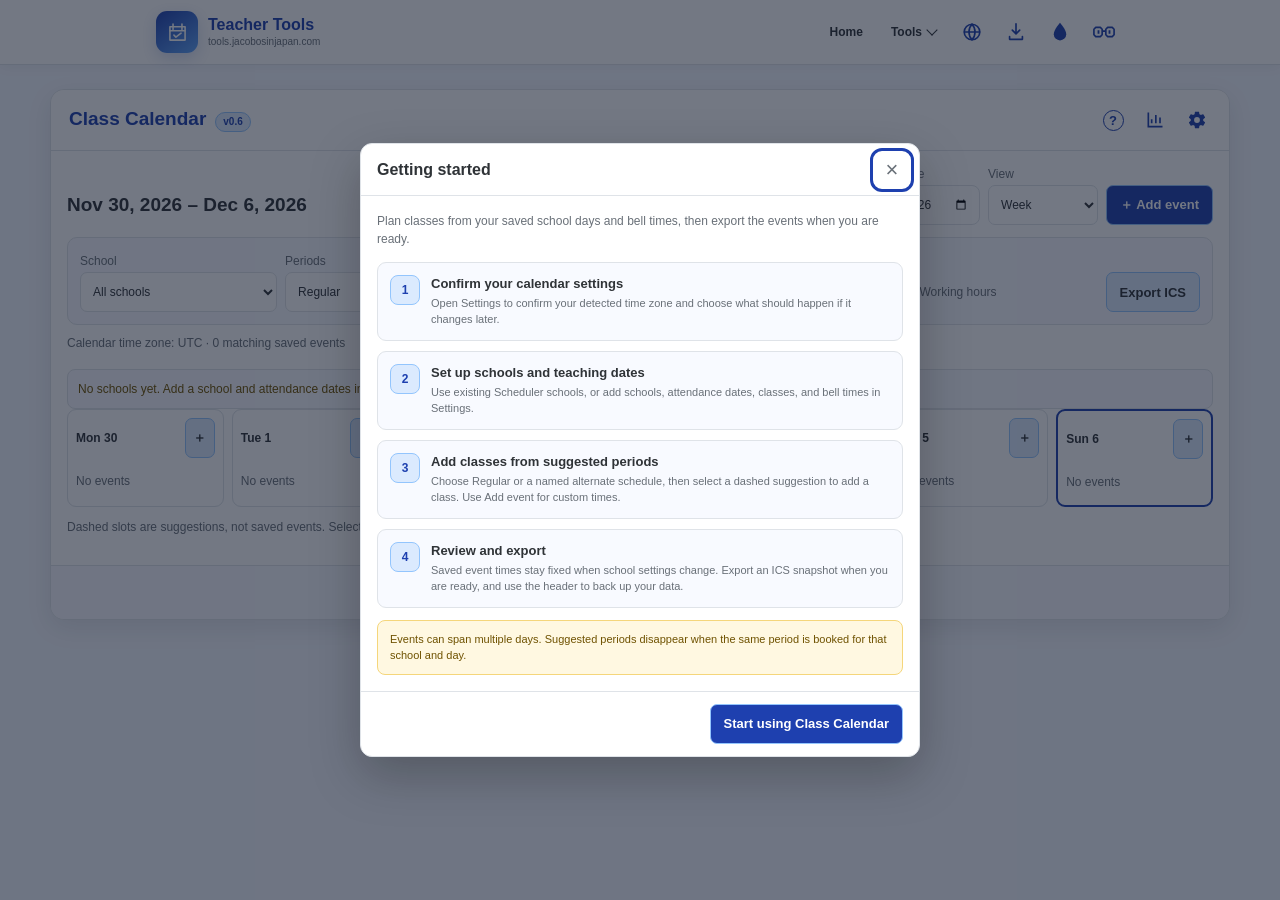
==== calendar/index.html @ 7b711b98 "Calendar Updates Added custom working hours, holidays, and stats on category hours and class counts." ====
<!DOCTYPE html>
<!--
Teacher Tools Class Calendar
Copyright © 2026. All rights reserved.

Class Calendar v0.6 — Teacher Tools.
-->
<html lang="en">
<head>
    <meta charset="UTF-8">
    <meta name="viewport" content="width=device-width, initial-scale=1.0">
    <meta name="color-scheme" content="light dark">
    <meta name="description" content="A local-first class calendar testing the canonical shared settings component.">
    <title>Class Calendar · Teacher Tools</title>

    <!-- Apply the shared appearance before rendering to prevent a theme flash. -->
    <!-- TEACHER-TOOLS:FAVICON:START -->
    <link rel="icon" type="image/svg+xml" href="data:image/svg+xml,%3Csvg%20xmlns%3D%22http%3A%2F%2Fwww.w3.org%2F2000%2Fsvg%22%20viewBox%3D%220%200%2032%2032%22%3E%3Crect%20width%3D%2232%22%20height%3D%2232%22%20rx%3D%227%22%20fill%3D%22%232563eb%22%2F%3E%3Cg%20fill%3D%22none%22%20stroke%3D%22%23fff%22%20stroke-width%3D%222%22%20stroke-linecap%3D%22round%22%20stroke-linejoin%3D%22round%22%3E%3Cstyle%3E.fill%7Bfill%3A%23bfdbfe%3Bstroke%3A%23fff%7D%3C%2Fstyle%3E%3Cpath%20d%3D%22M7%209h18v16H7zM11%205v7M21%205v7M7%2014h18M13%2014v11M19%2014v11M7%2019.5h18%22%2F%3E%3Cpath%20class%3D%22fill%22%20d%3D%22M13%2014h6v5.5h-6z%22%2F%3E%3C%2Fg%3E%3C%2Fsvg%3E">
<!-- TEACHER-TOOLS:FAVICON:END -->
    <!-- TEACHER-TOOLS:THEME-BOOTSTRAP:START -->
    <script>
        (() => {
            const key = "teacherTools.sitePreferences.v1";
            const languageKey = "teacherTools.siteLanguage.v1";
            const themes = ["ocean-blue", "color-pop", "pretty-in-pink", "true-dark", "custom"];

            try {
                const saved = JSON.parse(localStorage.getItem(key));
                const theme = saved && themes.includes(saved.theme) ? saved.theme : "ocean-blue";
                if (theme !== "ocean-blue") document.documentElement.setAttribute("data-theme", theme);
                if (theme === "custom") {
                    const valid = value => /^#[0-9a-f]{6}$/i.test(value || "");
                    const colors = {
                        primary: valid(saved.customColors?.primary) ? saved.customColors.primary.toLowerCase() : "#2563eb",
                        secondary: valid(saved.customColors?.secondary) ? saved.customColors.secondary.toLowerCase() : "#7c3aed",
                        background: valid(saved.customColors?.background) ? saved.customColors.background.toLowerCase() : "#f5f8ff"
                    };
                    const rgb = hex => [1, 3, 5].map(index => parseInt(hex.slice(index, index + 2), 16));
                    const hex = values => `#${values.map(value => Math.round(value).toString(16).padStart(2, "0")).join("")}`;
                    const mix = (a, b, amount) => hex(rgb(a).map((value, index) => value + (rgb(b)[index] - value) * amount));
                    const lum = value => { const channels = rgb(value).map(item => { const part = item / 255; return part <= .04045 ? part / 12.92 : ((part + .055) / 1.055) ** 2.4; }); return .2126 * channels[0] + .7152 * channels[1] + .0722 * channels[2]; };
                    const contrastText = value => 1.05 / (lum(value) + .05) >= (lum(value) + .05) / .05 ? "#ffffff" : "#111827";
                    const dark = lum(colors.background) < .3, surface = mix(colors.background, "#ffffff", dark ? .075 : .88), panel = mix(colors.background, surface, dark ? .42 : .68), text = dark ? "#f3f6fa" : "#24282d";
                    const tokens = { "--accent": colors.primary, "--accent-secondary": colors.secondary, "--accent-soft": mix(colors.primary, surface, dark ? .78 : .84), "--accent-border": mix(colors.primary, surface, dark ? .52 : .58), "--focus-ring": `${colors.primary}3d`, "--accent-contrast": contrastText(colors.primary), "--text": text, "--muted": mix(text, surface, dark ? .48 : .42), "--line": mix(text, surface, dark ? .79 : .86), "--bg": colors.background, "--surface": surface, "--panel": panel, "--danger": dark ? "#ff7676" : "#d93025", "--warning-bg": dark ? mix("#332b12", surface, .12) : "#fff8e1", "--warning-border": dark ? "#8a7125" : "#f5d67b", "--warning-text": dark ? "#ffe08a" : "#6f5200", "--tooltip-text": contrastText(colors.primary), "--custom-color-scheme": dark ? "dark" : "light" };
                    Object.entries(tokens).forEach(([name, value]) => document.documentElement.style.setProperty(name, value));
                }
            } catch (error) {
                // Ocean Blue remains the safe default when storage is unavailable.
            }

            try {
                const saved = JSON.parse(localStorage.getItem(languageKey));
                document.documentElement.lang = saved && ["en", "ja"].includes(saved.language)
                    ? saved.language
                    : "en";
            } catch (error) {
                document.documentElement.lang = "en";
            }
        })();
    </script>
<!-- TEACHER-TOOLS:THEME-BOOTSTRAP:END -->

    <style>
        /* TEACHER-TOOLS:SHARED-STYLES:START */
        /*
         * Teacher Tools canonical theme tokens.
         * This file is embedded into registered pages by the shared UI sync.
         * Published applets remain self-contained and never load this file at runtime.
         */

        :root {
            color-scheme: light;
            --accent: #1e40af;
            --accent-secondary: #60a5fa;
            --accent-soft: #dbeafe;
            --accent-border: #93c5fd;
            --focus-ring: rgba(30, 64, 175, 0.18);
            --text: #2f3337;
            --muted: #697078;
            --line: #dfe3e8;
            --bg: #f5f8ff;
            --surface: #ffffff;
            --panel: #f8faff;
            --danger: #d93025;
            --warning-bg: #fff8e1;
            --warning-border: #f5d67b;
            --warning-text: #6f5200;
            --tooltip-text: #ffffff;
        }

        html[data-theme="color-pop"] {
            --accent: #8b5cf6;
            --accent-secondary: #fbbf24;
            --accent-soft: #e9d5ff;
            --accent-border: #c4b5fd;
            --focus-ring: rgba(139, 92, 246, 0.18);
            --bg: #faf8ff;
            --panel: #fcfaff;
        }

        html[data-theme="pretty-in-pink"] {
            --accent: #db2777;
            --accent-secondary: #dd79a5;
            --accent-soft: #fce7f3;
            --accent-border: #f9a8d4;
            --focus-ring: rgba(219, 39, 119, 0.18);
            --bg: #fff8fb;
            --panel: #fffafd;
        }

        html[data-theme="true-dark"] {
            color-scheme: dark;
            --accent: #8ab4f8;
            --accent-secondary: #c4a7ff;
            --accent-soft: #18263c;
            --accent-border: #35557e;
            --focus-ring: rgba(138, 180, 248, 0.24);
            --text: #eef2f7;
            --muted: #a9b1bc;
            --line: #30363d;
            --bg: #000000;
            --surface: #0d0f12;
            --panel: #15191e;
            --danger: #ff7676;
            --warning-bg: #332b12;
            --warning-border: #8a7125;
            --warning-text: #ffe08a;
            --tooltip-text: #07101d;
        }

        html[data-theme="custom"] { color-scheme: var(--custom-color-scheme, light); }

        /* Global Teacher Tools page foundation */
        * { box-sizing: border-box; }

        html,
        body {
            min-height: 100%;
            margin: 0;
        }

        body {
            background: var(--bg);
            color: var(--text);
            font-family: -apple-system, BlinkMacSystemFont, "Segoe UI", Roboto, sans-serif;
            transition: background-color 180ms ease, color 180ms ease;
        }

        body.modal-open { overflow: hidden; }

        button,
        input,
        select,
        textarea { font: inherit; }

        button { -webkit-tap-highlight-color: transparent; }

        a:focus-visible,
        button:focus-visible,
        input:focus-visible,
        select:focus-visible,
        textarea:focus-visible,
        [tabindex]:focus-visible {
            outline: 2px solid var(--accent);
            outline-offset: 2px;
        }

        /* Shared Teacher Tools header */
        .site-header {
            position: sticky;
            top: 0;
            z-index: 100;
            background: var(--surface);
            border-bottom: 1px solid var(--line);
            box-shadow: 0 2px 12px rgba(0, 0, 0, 0.05);
        }
         .site-header-inner {
            position: relative;
            width: min(1000px, 100%);
            min-height: 64px;
            margin: 0 auto;
            padding: 9px 16px;
            display: flex;
            align-items: center;
            justify-content: space-between;
            gap: 18px;
        }
         .site-brand {
            min-width: 0;
            display: inline-flex;
            align-items: center;
            gap: 10px;
            color: inherit;
            text-decoration: none;
        }
         .site-brand-mark {
            width: 42px;
            height: 42px;
            flex: 0 0 42px;
            display: grid;
            place-items: center;
            color: #ffffff;
            background: linear-gradient(145deg, var(--accent), var(--accent-secondary));
            border-radius: 11px;
            box-shadow: 0 5px 14px var(--focus-ring);
        }
         html[data-theme="true-dark"] .site-brand-mark,
        html[data-theme="true-dark"] .button-primary { color: #07101d; }
         .site-brand-mark svg {
            width: 25px;
            height: 25px;
            fill: none;
            stroke: currentColor;
            stroke-width: 1.8;
            stroke-linecap: round;
            stroke-linejoin: round;
        }
         .site-brand-copy { min-width: 0; display: grid; gap: 1px; }
         .site-brand-title {
            overflow: hidden;
            color: var(--accent);
            font-size: 16px;
            font-weight: 750;
            line-height: 1.15;
            text-overflow: ellipsis;
            white-space: nowrap;
        }
         .site-brand-domain {
            overflow: hidden;
            color: var(--muted);
            font-size: 10px;
            line-height: 1.2;
            text-overflow: ellipsis;
            white-space: nowrap;
        }
         .site-nav,
        .site-header-actions { display: flex; align-items: center; gap: 4px; }
         .site-nav-link,
        .site-menu-toggle,
        .site-mobile-toggle {
            min-height: 40px;
            display: inline-flex;
            align-items: center;
            justify-content: center;
            gap: 6px;
            padding: 8px 11px;
            color: var(--text);
            background: transparent;
            border: 1px solid transparent;
            border-radius: 8px;
            font-size: 12px;
            font-weight: 650;
            line-height: 1;
            text-decoration: none;
            cursor: pointer;
        }
         .site-nav-link:hover,
        .site-menu-toggle:hover,
        .site-menu-toggle[aria-expanded="true"],
        .site-mobile-toggle:hover,
        .site-mobile-toggle[aria-expanded="true"] {
            color: var(--accent);
            background: var(--accent-soft);
            border-color: var(--accent-border);
        }
         .site-language-button,
         .site-data-button,
        .site-settings-button {
            width: 40px;
            height: 40px;
            flex: 0 0 40px;
            display: inline-flex;
            align-items: center;
            justify-content: center;
            padding: 0;
            color: var(--accent);
            background: transparent;
            border: 1px solid transparent;
            border-radius: 50%;
            cursor: pointer;
            transition: color 180ms ease;
        }
         .site-language-button:hover,
        .site-language-button[aria-expanded="true"],
        .site-data-button:hover,
        .site-data-button[aria-expanded="true"],
        .site-settings-button:hover,
        .site-settings-button[aria-expanded="true"] { color: var(--accent-secondary); }
         .site-language-button svg,
        .site-data-button svg {
            width: 22px;
            height: 22px;
            fill: none;
            stroke: currentColor;
            stroke-width: 1.8;
            stroke-linecap: round;
            stroke-linejoin: round;
        }
         .site-settings-button svg {
            width: 24px;
            height: 24px;
            fill: currentColor;
        }
         .settings-icon {
            width: 20px;
            height: 20px;
            fill: currentColor;
            transform-origin: center;
            transition: transform 260ms ease;
        }
         .icon-button:hover .settings-icon,
        .icon-button:focus-visible .settings-icon { transform: rotate(45deg); }
         .site-menu-chevron {
            width: 8px;
            height: 8px;
            border-right: 1.5px solid currentColor;
            border-bottom: 1.5px solid currentColor;
            transform: translateY(-2px) rotate(45deg);
            transition: transform 180ms ease;
        }
         .site-menu-toggle[aria-expanded="true"] .site-menu-chevron {
            transform: translateY(2px) rotate(225deg);
        }
         .site-mobile-toggle { width: 42px; height: 40px; padding: 0; display: none; line-height: 0; }
         .site-mobile-toggle svg {
            width: 22px;
            height: 22px;
            display: block;
            fill: none;
            stroke: currentColor;
            stroke-width: 2;
            stroke-linecap: round;
        }
         .site-tools-menu,
         .site-language-panel,
        .site-data-panel,
        .site-theme-panel {
            position: absolute;
            right: 16px;
            z-index: 120;
            top: calc(100% - 5px);
            background: var(--surface);
            border: 1px solid var(--line);
            border-radius: 11px;
            box-shadow: 0 16px 38px rgba(0, 0, 0, 0.18);
        }
         .site-tools-menu { width: min(300px, calc(100vw - 32px)); padding: 7px; }
        .site-data-panel { z-index: 121; width: min(380px, calc(100vw - 32px)); padding: 13px; }
        .site-language-panel { z-index: 121; width: min(340px, calc(100vw - 32px)); padding: 13px; }
        .site-theme-panel { z-index: 121; width: min(340px, calc(100vw - 32px)); padding: 13px; }
        .site-tools-menu[hidden], .site-language-panel[hidden], .site-data-panel[hidden], .site-theme-panel[hidden] { display: none; }
         .site-menu-label {
            padding: 6px 9px 5px;
            color: var(--muted);
            font-size: 9px;
            font-weight: 750;
            letter-spacing: 0.08em;
            text-transform: uppercase;
        }
         .site-menu-item {
            width: 100%;
            display: grid;
            grid-template-columns: 30px minmax(0, 1fr) auto;
            align-items: center;
            gap: 9px;
            padding: 8px 9px;
            color: var(--text);
            background: transparent;
            border: 0;
            border-radius: 8px;
            text-align: left;
            text-decoration: none;
        }
         a.site-menu-item:hover,
        .site-menu-item[aria-current="page"] { background: var(--accent-soft); }
        .site-menu-item[aria-disabled="true"] { opacity: 0.72; cursor: default; }
        .site-menu-home { display: none; }
         .site-menu-icon {
            width: 30px;
            height: 30px;
            display: grid;
            place-items: center;
            color: var(--accent);
            background: var(--accent-soft);
            border-radius: 7px;
            font-size: 14px;
        }
         .site-menu-icon svg {
            width: 20px;
            height: 20px;
            display: block;
            fill: none;
            stroke: currentColor;
            stroke-width: 1.7;
            stroke-linecap: round;
            stroke-linejoin: round;
        }
         .site-menu-icon .icon-fill {
            fill: currentColor;
            stroke: none;
        }
         .site-menu-name { display: block; font-size: 12px; font-weight: 700; }
         .site-menu-description {
            display: block;
            margin-top: 1px;
            color: var(--muted);
            font-size: 9.5px;
            font-weight: 500;
            line-height: 1.3;
        }
         .site-menu-status { color: var(--muted); font-size: 8.5px; font-weight: 700; }
         .site-language-header,
        .site-data-header,
        .site-theme-header {
            display: flex;
            align-items: center;
            justify-content: space-between;
            gap: 12px;
            margin-bottom: 3px;
        }
         .site-language-title,
        .site-data-title,
        .site-theme-title { margin: 0; font-size: 14px; }
         .site-language-close,
        .site-data-close,
        .site-theme-close,
        .close-button {
            width: 34px;
            height: 34px;
            display: inline-flex;
            align-items: center;
            justify-content: center;
            padding: 0;
            color: var(--muted);
            background: transparent;
            border: 0;
            border-radius: 7px;
            font-size: 22px;
            line-height: 1;
            cursor: pointer;
        }
         .site-language-close:hover,
        .site-data-close:hover,
        .site-theme-close:hover,
        .close-button:hover { color: var(--text); background: var(--panel); }
         .site-language-help,
        .site-data-help,
        .site-theme-help {
            margin: 0 0 11px;
            color: var(--muted);
            font-size: 10.5px;
            line-height: 1.45;
        }
        .site-language-label {
            display: block;
            margin: 0 0 5px;
            color: var(--text);
            font-size: 10.5px;
            font-weight: 700;
        }
        .site-language-select {
            width: 100%;
            min-height: 40px;
            padding: 8px 34px 8px 10px;
            color: var(--text);
            background: var(--surface);
            border: 1px solid var(--line);
            border-radius: 8px;
            font-size: 12px;
        }
        .site-language-select:hover { border-color: var(--accent-border); }
        .site-language-note {
            margin: 9px 0 0;
            color: var(--muted);
            font-size: 9.5px;
            line-height: 1.45;
        }
         .site-data-summary {
            display: grid;
            gap: 5px;
            margin: 0 0 11px;
            padding: 0;
            list-style: none;
        }
        .site-data-summary-item {
            display: flex;
            align-items: center;
            justify-content: space-between;
            gap: 10px;
            min-height: 30px;
            padding: 6px 8px;
            background: var(--panel);
            border: 1px solid var(--line);
            border-radius: 7px;
            font-size: 10.5px;
        }
        .site-data-summary-selection {
            min-width: 0;
            display: inline-flex;
            align-items: center;
            gap: 8px;
            cursor: pointer;
        }
        .site-data-checkbox {
            width: 16px;
            height: 16px;
            flex: 0 0 auto;
            margin: 0;
            accent-color: var(--accent);
            cursor: pointer;
        }
        .site-data-checkbox:disabled { cursor: default; opacity: 0.55; }
         .site-data-summary-state {
            flex: 0 0 auto;
            color: var(--muted);
            font-size: 8.5px;
            font-weight: 750;
            letter-spacing: 0.03em;
            text-transform: uppercase;
        }
         .site-data-summary-state.saved { color: var(--accent); }
         .site-data-summary-state.invalid { color: var(--danger); }
         .site-data-actions {
            display: grid;
            grid-template-columns: repeat(2, minmax(0, 1fr));
            gap: 8px;
        }
         .site-data-action {
            min-height: 38px;
            padding: 8px 10px;
            color: var(--text);
            background: var(--surface);
            border: 1px solid var(--line);
            border-radius: 8px;
            font-size: 10.5px;
            font-weight: 700;
            cursor: pointer;
        }
        .site-data-action:hover { color: var(--accent); border-color: var(--accent-border); }
        .site-data-action:disabled,
        .site-data-action:disabled:hover {
            color: var(--muted);
            background: var(--panel);
            border-color: var(--line);
            filter: none;
            cursor: not-allowed;
        }
         .site-data-action-primary {
            color: #ffffff;
            background: var(--accent);
            border-color: var(--accent);
        }
         .site-data-action-primary:hover { color: #ffffff; filter: brightness(0.96); }
         html[data-theme="true-dark"] .site-data-action-primary,
        html[data-theme="true-dark"] .site-data-action-primary:hover { color: #07101d; }
         .site-data-file {
            position: absolute;
            width: 1px;
            height: 1px;
            overflow: hidden;
            clip: rect(0 0 0 0);
            white-space: nowrap;
        }
         .site-data-note {
            margin: 10px 0 0;
            color: var(--muted);
            font-size: 9.5px;
            line-height: 1.45;
        }
         .site-data-status {
            min-height: 15px;
            margin: 7px 0 0;
            color: var(--muted);
            font-size: 9.5px;
            font-weight: 650;
            line-height: 1.4;
        }
         .site-data-status.error { color: var(--danger); }
         .site-theme-options {
            display: grid;
            grid-template-columns: repeat(2, minmax(0, 1fr));
            gap: 8px;
        }
         .site-theme-option {
            --theme-primary: #1e40af;
            --theme-secondary: #60a5fa;
            --theme-light: #dbeafe;
            position: relative;
            display: grid;
            gap: 6px;
            padding: 7px;
            border: 1px solid var(--line);
            border-radius: 8px;
            cursor: pointer;
        }
         .site-theme-option:hover,
        .site-theme-option.selected { border-color: var(--theme-primary); }
         .site-theme-option.selected {
            box-shadow: 0 0 0 2px color-mix(in srgb, var(--theme-primary) 18%, transparent);
        }
         .site-theme-option input { position: absolute; opacity: 0; pointer-events: none; }
        .site-theme-option:focus-within { outline: 2px solid var(--theme-primary); outline-offset: 2px; }
         .site-theme-preview {
            height: 25px;
            display: flex;
            overflow: hidden;
            border: 1px solid color-mix(in srgb, var(--theme-primary) 25%, transparent);
            border-radius: 5px;
        }
         .site-theme-preview span:nth-child(1) { flex: 1.35; background: var(--theme-primary); }
        .site-theme-preview span:nth-child(2) { flex: 0.8; background: var(--theme-secondary); }
        .site-theme-preview span:nth-child(3) { flex: 1; background: var(--theme-light); }
         .site-theme-name {
            overflow: hidden;
            color: var(--text);
            font-size: 9.5px;
            font-weight: 700;
            text-align: center;
            text-overflow: ellipsis;
            white-space: nowrap;
        }
         .site-theme-option[data-theme-option="color-pop"] {
            --theme-primary: #8b5cf6; --theme-secondary: #fbbf24; --theme-light: #e9d5ff;
        }
         .site-theme-option[data-theme-option="pretty-in-pink"] {
            --theme-primary: #db2777; --theme-secondary: #dd79a5; --theme-light: #fce7f3;
        }
        .site-theme-option[data-theme-option="true-dark"] {
            --theme-primary: #8ab4f8; --theme-secondary: #c4a7ff; --theme-light: #0d0f12;
        }
        .site-theme-option[data-theme-option="custom"] {
            --theme-primary: var(--custom-preview-primary, #2563eb);
            --theme-secondary: var(--custom-preview-secondary, #7c3aed);
            --theme-light: var(--custom-preview-background, #f5f8ff);
        }
        .site-custom-theme-controls {
            margin-top: 10px;
            padding-top: 10px;
            border-top: 1px solid var(--line);
        }
        .site-custom-theme-controls[hidden] { display: none; }
        .site-custom-theme-pickers { display: grid; grid-template-columns: repeat(3, minmax(0, 1fr)); gap: 7px; }
        .site-custom-theme-pickers label { display: grid; gap: 4px; color: var(--muted); font-size: 9.5px; font-weight: 700; text-align: center; }
        .site-custom-theme-pickers input[type="color"] { width: 100%; height: 34px; padding: 3px; background: var(--surface); border: 1px solid var(--line); border-radius: 7px; cursor: pointer; }
        .site-custom-theme-reset { width: 100%; min-height: 32px; margin-top: 8px; color: var(--accent); background: var(--surface); border: 1px solid var(--accent-border); border-radius: 7px; font: inherit; font-size: 9.5px; font-weight: 700; cursor: pointer; }
        .site-custom-theme-reset:hover { background: var(--accent-soft); }
        .site-custom-theme-note { margin: 7px 0 0; color: var(--muted); font-size: 9px; line-height: 1.4; }
        html[data-theme="custom"] .button-primary,
        html[data-theme="custom"] .primary { color: var(--accent-contrast) !important; }
        html[data-theme="custom"] .site-brand-mark { color: var(--accent-contrast); }

        /* Shared contextual help */
        .field-label-row,
        .section-heading-row,
        .mode-heading-row {
            display: flex;
            align-items: center;
            justify-content: space-between;
            gap: 8px;
        }

        .field-label-row {
            justify-content: flex-start;
            min-height: 15px;
        }

        .field-label-row > label,
        .field-label-row > .field-label { margin-block: 0; }

        .tooltip-trigger {
            width: 13px;
            height: 13px;
            flex: 0 0 13px;
            align-self: center;
            display: inline-grid;
            place-items: center;
            padding: 0;
            color: var(--accent);
            background: color-mix(in srgb, var(--accent-soft) 35%, var(--surface));
            border: 1px solid var(--accent-border);
            border-radius: 50%;
            font-family: Georgia, "Times New Roman", serif;
            font-size: 8.5px;
            font-weight: 750;
            line-height: 11px;
            cursor: help;
        }

        .tooltip-trigger:hover,
        .tooltip-trigger:focus-visible,
        .tooltip-trigger[aria-expanded="true"] {
            color: var(--accent-secondary);
            background: var(--accent-soft);
            border-color: var(--accent-secondary);
        }

        .teacher-tools-tooltip {
            --tooltip-arrow-left: 50%;
            --tooltip-background: var(--accent);
            --tooltip-border-color: var(--accent-border);
            --tooltip-foreground: var(--tooltip-text);
            position: fixed;
            z-index: 400;
            width: max-content;
            min-width: min(170px, calc(100vw - 24px));
            max-width: min(300px, calc(100vw - 24px));
            pointer-events: none;
        }

        .teacher-tools-tooltip[hidden] { display: none; }

        .teacher-tools-tooltip-content {
            max-height: calc(100dvh - 24px);
            overflow-y: auto;
            padding: 8px 10px;
            color: var(--tooltip-foreground);
            background: var(--tooltip-background);
            border: 1px solid var(--tooltip-border-color);
            border-radius: 8px;
            box-shadow: 0 8px 24px rgba(0, 0, 0, 0.22);
            font-size: 11px;
            font-weight: 500;
            line-height: 1.45;
            overflow-wrap: anywhere;
            white-space: normal;
        }

        .teacher-tools-tooltip::before {
            content: "";
            position: absolute;
            left: var(--tooltip-arrow-left);
            width: 9px;
            height: 9px;
            background: var(--tooltip-background);
            border: 1px solid var(--tooltip-border-color);
            transform: translateX(-50%) rotate(45deg);
        }

        .teacher-tools-tooltip[data-placement="below"]::before {
            top: -5px;
            border-right: 0;
            border-bottom: 0;
        }

        .teacher-tools-tooltip[data-placement="above"]::before {
            bottom: -5px;
            border-left: 0;
            border-top: 0;
        }

        .teacher-tools-tooltip.warning {
            --tooltip-background: var(--warning-text);
            --tooltip-border-color: var(--warning-border);
            --tooltip-foreground: var(--warning-bg);
        }

        /* Shared input and optional-mode patterns */
        .section-card,
        .mode-panel {
            padding: 15px;
            background: var(--panel);
            border: 1px solid var(--line);
            border-radius: 10px;
        }

        .section-card + .section-card,
        .section-card + .mode-panel,
        .mode-panel + .section-card { margin-top: 14px; }

        .section-heading {
            margin: 0;
            font-size: 14px;
            line-height: 1.3;
        }

        .section-copy {
            margin: 4px 0 12px;
            color: var(--muted);
            font-size: 11px;
            line-height: 1.45;
        }

        .control-grid {
            display: grid;
            grid-template-columns: repeat(2, minmax(0, 1fr));
            gap: 12px;
        }

        .field-full { grid-column: 1 / -1; }

        .checkbox-control,
        .mode-switch {
            display: inline-flex;
            align-items: center;
            gap: 8px;
            margin: 0;
            color: var(--text);
            font-size: 11.5px;
            font-weight: 650;
            cursor: pointer;
            user-select: none;
        }

        .mode-switch-group {
            flex: 0 0 auto;
            display: inline-flex;
            align-items: center;
            gap: 7px;
        }

        .checkbox-control input { accent-color: var(--accent); }

        .mode-panel {
            transition: background-color 180ms ease, border-color 180ms ease, box-shadow 180ms ease;
        }

        .mode-panel.active {
            color: var(--warning-text);
            background: var(--warning-bg);
            border-color: var(--warning-border);
            box-shadow: 0 0 0 1px color-mix(in srgb, var(--warning-border) 24%, transparent);
        }

        .mode-panel.active .section-copy,
        .mode-panel.active .helper-text { color: var(--warning-text); }

        .mode-panel.active .mode-switch,
        .mode-panel.active .field-label { color: var(--warning-text); }

        .mode-panel.active .tooltip-trigger {
            color: var(--warning-text);
            background: color-mix(in srgb, var(--warning-bg) 70%, var(--surface));
            border-color: var(--warning-border);
        }

        .mode-switch input {
            position: absolute;
            opacity: 0;
            pointer-events: none;
        }

        .mode-switch-track {
            position: relative;
            width: 42px;
            height: 23px;
            flex: 0 0 42px;
            background: color-mix(in srgb, var(--muted) 38%, var(--surface));
            border-radius: 999px;
            transition: background-color 180ms ease;
        }

        .mode-switch-track::after {
            content: "";
            position: absolute;
            top: 2px;
            left: 2px;
            width: 19px;
            height: 19px;
            background: var(--surface);
            border-radius: 50%;
            box-shadow: 0 1px 4px rgba(0, 0, 0, 0.25);
            transition: transform 180ms ease;
        }

        .mode-switch input:checked + .mode-switch-track { background: #e6a536; }
        .mode-switch input:checked + .mode-switch-track::after { transform: translateX(19px); }
        .mode-switch input:focus-visible + .mode-switch-track { outline: 2px solid var(--accent); outline-offset: 2px; }
        html[data-theme="true-dark"] .mode-switch-track::after { background: #f3f5f7; }

        .mode-details {
            margin-top: 13px;
            padding-top: 13px;
            border-top: 1px solid var(--warning-border);
        }

        .mode-details[hidden] { display: none; }

        .disclosure-button {
            min-height: 36px;
            display: inline-flex;
            align-items: center;
            gap: 6px;
            padding: 5px 0;
            color: var(--accent);
            background: transparent;
            border: 0;
            font-size: 11.5px;
            font-weight: 700;
            cursor: pointer;
        }

        .disclosure-indicator { transition: transform 180ms ease; }
        .disclosure-button[aria-expanded="true"] .disclosure-indicator { transform: rotate(45deg); }
        .disclosure-panel { margin-top: 9px; }
        .disclosure-panel[hidden] { display: none; }

        /* Canonical applet identity and Getting Started treatment. */
        body .app-shell .app-header .version-badge {
            flex: 0 0 auto;
            padding: 3px 7px;
            color: var(--accent);
            background: var(--accent-soft);
            border: 1px solid var(--accent-border);
            border-radius: 999px;
            font-size: 10px;
            font-weight: 750;
            line-height: 1.2;
            white-space: nowrap;
        }

        body .app-shell .app-header .help-button-mark {
            width: 21px;
            height: 21px;
            display: inline-grid;
            place-items: center;
            border: 1.8px solid currentColor;
            border-radius: 50%;
            font-size: 13px;
            font-weight: 800;
            line-height: 1;
        }

        body .app-shell .app-header .icon-button {
            width: 40px;
            height: 40px;
            flex: 0 0 40px;
            display: inline-flex;
            align-items: center;
            justify-content: center;
            padding: 0;
            color: var(--accent);
            background: transparent;
            border: 0;
            border-radius: 50%;
            cursor: pointer;
            transition: color 180ms ease;
        }

        body .app-shell .app-header .icon-button:hover,
        body .app-shell .app-header .icon-button:focus-visible {
            color: var(--accent-secondary);
            background: transparent;
            border-color: transparent;
        }

        #helpModal .tutorial-intro,
        #helpModal .help-intro,
        #helpModal .modal-intro,
        #tutorialModal .tutorial-intro {
            margin: 0 0 14px;
            color: var(--muted);
            font-size: 12px;
            line-height: 1.5;
        }

        #helpModal .tutorial-steps,
        #helpModal .help-steps,
        #helpModal .help-list,
        #tutorialModal .tutorial-steps {
            display: grid;
            gap: 10px;
            margin: 0;
            padding: 0;
            list-style: none;
        }

        #helpModal .tutorial-step,
        #helpModal .help-step,
        #helpModal .help-list > li,
        #tutorialModal .tutorial-step {
            display: grid;
            grid-template-columns: 30px minmax(0, 1fr);
            gap: 11px;
            align-items: start;
            padding: 12px;
            color: var(--text);
            background: var(--panel);
            border: 1px solid var(--line);
            border-radius: 9px;
        }

        #helpModal .tutorial-number,
        #helpModal .help-number,
        #tutorialModal .tutorial-number,
        #tutorialModal .tutorial-step-number {
            width: 30px;
            height: 30px;
            display: inline-grid;
            place-items: center;
            color: var(--accent);
            background: var(--accent-soft);
            border: 1px solid var(--accent-border);
            border-radius: 8px;
            font-size: 12px;
            font-weight: 800;
            line-height: 1;
        }

        #helpModal .tutorial-step h3,
        #helpModal .help-step h3,
        #helpModal .help-list h3,
        #tutorialModal .tutorial-step h3 {
            margin: 1px 0 3px;
            color: var(--text);
            font-size: 13px;
            font-weight: 750;
            line-height: 1.3;
        }

        #helpModal .tutorial-step p,
        #helpModal .help-step p,
        #helpModal .help-list p,
        #tutorialModal .tutorial-step p {
            margin: 0;
            color: var(--muted);
            font-size: 11px;
            line-height: 1.45;
        }

        #helpModal .notice,
        #helpModal .privacy-note,
        #tutorialModal .notice,
        #tutorialModal .privacy-note {
            margin: 12px 0 0;
            padding: 10px 12px;
            color: var(--warning-text);
            background: var(--warning-bg);
            border: 1px solid var(--warning-border);
            border-radius: 8px;
            font-size: 11px;
            line-height: 1.5;
        }

        #helpModal .tutorial-step .help-link,
        #tutorialModal .tutorial-step .tutorial-step-action {
            grid-column: 2;
            justify-self: start;
        }

        @media (max-width: 620px) {
            .site-header-inner { min-height: 58px; padding: 8px 10px; }
            .site-brand-mark { width: 38px; height: 38px; flex-basis: 38px; border-radius: 9px; }
            .site-brand-title { font-size: 14px; }
            .site-nav { display: none; }
            .site-mobile-toggle { display: inline-flex; }
            .site-tools-menu,
            .site-language-panel,
            .site-data-panel,
            .site-theme-panel { top: calc(100% - 4px); right: 10px; width: calc(100vw - 20px); }
            .site-menu-home { display: grid; }
            .control-grid { grid-template-columns: 1fr; }
            .field-full { grid-column: auto; }
            .section-card,
            .mode-panel { padding: 13px; }
        }

        @media (max-width: 380px) {
            .site-brand-domain { display: none; }
        }
/* TEACHER-TOOLS:SHARED-STYLES:END */

        /* Applet-specific styles begin here. */
        /* Applet shell */
        .page-main { width: 100%; padding: 24px 16px 34px; }

        .app-shell {
            width: min(760px, 100%);
            margin: 0 auto;
            overflow: hidden;
            background: var(--surface);
            border: 1px solid var(--line);
            border-radius: 14px;
            box-shadow: 0 8px 26px rgba(0, 0, 0, 0.09);
        }

        .app-header {
            min-height: 56px;
            display: flex;
            align-items: center;
            justify-content: space-between;
            gap: 12px;
            padding: 10px 12px 10px 18px;
            background: var(--surface);
            border-bottom: 1px solid var(--line);
        }

        .title-wrap {
            min-width: 0;
            display: flex;
            align-items: baseline;
            flex-wrap: wrap;
            gap: 9px;
        }

        .app-title { margin: 0; color: var(--accent); font-size: 19px; line-height: 1.2; font-weight: 750; }

        .version-badge {
            padding: 2px 7px;
            color: var(--muted);
            border: 1px solid var(--line);
            border-radius: 999px;
            font-size: 10px;
            white-space: nowrap;
        }

        .app-header-actions { display: flex; align-items: center; gap: 2px; }

        .icon-button {
            width: 40px;
            height: 40px;
            flex: 0 0 40px;
            display: inline-flex;
            align-items: center;
            justify-content: center;
            padding: 0;
            color: var(--accent);
            background: transparent;
            border: 0;
            border-radius: 50%;
            cursor: pointer;
            transition: color 180ms ease, background-color 180ms ease;
        }

        .icon-button:hover { color: var(--accent-secondary); background: var(--panel); }

        .help-button-mark {
            width: 21px;
            height: 21px;
            display: grid;
            place-items: center;
            border: 1.8px solid currentColor;
            border-radius: 50%;
            font-size: 13px;
            font-weight: 800;
            line-height: 1;
        }

        .app-main { padding: 18px; }
        .intro { margin-bottom: 17px; }
        .intro h2 { margin: 0 0 6px; font-size: 17px; line-height: 1.3; }

        .intro p,
        .helper-text { margin: 0; color: var(--muted); font-size: 12px; line-height: 1.5; }

        .workflow-panel {
            padding: 16px;
            background: var(--panel);
            border: 1px solid var(--line);
            border-radius: 10px;
        }

        .form-grid {
            display: grid;
            grid-template-columns: minmax(0, 1.35fr) minmax(180px, 0.65fr);
            gap: 12px;
        }

        .field { min-width: 0; display: grid; gap: 5px; }
        .field-label { color: var(--muted); font-size: 12px; font-weight: 700; }

        input[type="date"],
        input[type="file"],
        input[type="number"],
        input[type="text"],
        input[type="time"],
        select,
        textarea {
            width: 100%;
            min-height: 40px;
            padding: 8px 10px;
            color: var(--text);
            background: var(--surface);
            border: 1px solid var(--line);
            border-radius: 8px;
        }

        textarea { min-height: 84px; resize: vertical; }
        input[type="file"] { padding: 7px 9px; font-size: 11px; }

        input[type="date"]:hover,
        input[type="file"]:hover,
        input[type="number"]:hover,
        input[type="text"]:hover,
        input[type="time"]:hover,
        select:hover,
        textarea:hover { border-color: var(--accent-border); }

        .button-row { display: flex; flex-wrap: wrap; gap: 8px; margin-top: 14px; }

        .button {
            min-height: 40px;
            display: inline-flex;
            align-items: center;
            justify-content: center;
            gap: 7px;
            padding: 9px 14px;
            border: 1px solid var(--accent);
            border-radius: 8px;
            font-size: 13px;
            font-weight: 700;
            cursor: pointer;
        }

        .button-primary { color: #ffffff; background: var(--accent); }
        .button-secondary { color: var(--accent); background: var(--accent-soft); border-color: var(--accent-border); }
        .button:hover { filter: brightness(0.97); }

        .result-panel {
            margin-top: 14px;
            padding: 12px;
            color: var(--text);
            background: var(--surface);
            border: 1px solid var(--accent-border);
            border-left: 4px solid var(--accent);
            border-radius: 8px;
            font-size: 12px;
            line-height: 1.5;
        }

        .result-panel[hidden] { display: none; }

        .notice {
            margin-top: 16px;
            padding: 10px 12px;
            color: var(--warning-text);
            background: var(--warning-bg);
            border: 1px solid var(--warning-border);
            border-radius: 8px;
            font-size: 11.5px;
            line-height: 1.5;
        }

        .app-footer {
            padding: 11px 16px 13px;
            text-align: center;
            background: var(--panel);
            border-top: 1px solid var(--line);
        }

        .footer-version { margin-bottom: 4px; color: var(--muted); font-size: 10.5px; font-weight: 700; }
        .footer-copyright { color: var(--muted); font-size: 9.5px; line-height: 1.4; }
        body.compact-view .app-main { padding-top: 12px; padding-bottom: 12px; }
        body.compact-view .intro { margin-bottom: 12px; }

        /* Dialogs and settings */
        .modal-backdrop {
            position: fixed;
            inset: 0;
            z-index: 200;
            display: none;
            align-items: center;
            justify-content: center;
            padding: 16px;
            background: rgba(15, 23, 42, 0.58);
        }

        .modal-backdrop.open { display: flex; }

        .modal-card {
            width: min(560px, 100%);
            max-height: min(680px, calc(100dvh - 32px));
            overflow: hidden;
            display: flex;
            flex-direction: column;
            background: var(--surface);
            border: 1px solid var(--line);
            border-radius: 12px;
            box-shadow: 0 18px 50px rgba(0, 0, 0, 0.25);
        }

        .modal-header {
            min-height: 52px;
            display: flex;
            align-items: center;
            justify-content: space-between;
            gap: 12px;
            padding: 8px 10px 8px 16px;
            border-bottom: 1px solid var(--line);
        }

        .modal-title { margin: 0; font-size: 16px; font-weight: 750; }
        .modal-content { overflow-y: auto; padding: 16px; }

        .settings-section + .settings-section {
            margin-top: 18px;
            padding-top: 16px;
            border-top: 1px solid var(--line);
        }

        .settings-heading { margin: 0 0 4px; font-size: 14px; }
        .settings-help { margin: 0 0 10px; color: var(--muted); font-size: 11px; line-height: 1.45; }

        .setting-row {
            min-height: 44px;
            display: flex;
            align-items: center;
            justify-content: space-between;
            gap: 14px;
            padding: 10px 0;
        }

        .setting-label { display: block; font-size: 12px; font-weight: 700; }
        .setting-description { display: block; margin-top: 2px; color: var(--muted); font-size: 10.5px; line-height: 1.4; }
        .switch { position: relative; width: 42px; height: 24px; flex: 0 0 42px; }
        .switch input { position: absolute; opacity: 0; }

        .switch-track {
            position: absolute;
            inset: 0;
            background: var(--line);
            border: 1px solid var(--line);
            border-radius: 999px;
            cursor: pointer;
            transition: background-color 180ms ease, border-color 180ms ease;
        }

        .switch-track::after {
            content: "";
            position: absolute;
            top: 3px;
            left: 3px;
            width: 16px;
            height: 16px;
            background: var(--surface);
            border-radius: 50%;
            box-shadow: 0 1px 4px rgba(0, 0, 0, 0.22);
            transition: transform 180ms ease;
        }

        .switch input:checked + .switch-track { background: var(--accent); border-color: var(--accent); }
        .switch input:checked + .switch-track::after { transform: translateX(18px); }
        .switch input:focus-visible + .switch-track { outline: 2px solid var(--accent); outline-offset: 2px; }

        .tutorial-intro { margin: 0 0 14px; color: var(--muted); font-size: 12px; line-height: 1.5; }
        .tutorial-steps { display: grid; gap: 10px; }

        .tutorial-step {
            display: grid;
            grid-template-columns: 30px minmax(0, 1fr);
            gap: 11px;
            padding: 12px;
            background: var(--panel);
            border: 1px solid var(--line);
            border-radius: 9px;
        }

        .tutorial-number {
            width: 30px;
            height: 30px;
            display: grid;
            place-items: center;
            color: var(--accent);
            background: var(--accent-soft);
            border-radius: 8px;
            font-size: 12px;
            font-weight: 800;
        }

        .tutorial-step h3 { margin: 1px 0 3px; font-size: 13px; }
        .tutorial-step p { margin: 0; color: var(--muted); font-size: 11px; line-height: 1.45; }

        .tutorial-link {
            display: inline-flex;
            margin-top: 7px;
            padding: 0;
            color: var(--accent);
            background: transparent;
            border: 0;
            font-size: 10.5px;
            font-weight: 700;
            cursor: pointer;
        }

        .modal-actions {
            display: flex;
            justify-content: flex-end;
            gap: 8px;
            padding: 12px 16px;
            border-top: 1px solid var(--line);
        }

        @media (max-width: 620px) {
            .page-main { padding: 16px 8px 24px; }
            .app-shell { border-radius: 10px; }
            .app-main { padding: 14px; }
            .form-grid { grid-template-columns: 1fr; }
            .mode-heading-row { align-items: flex-start; }
            .modal-backdrop { align-items: stretch; padding: 6px; }
            .modal-card { max-height: calc(100dvh - 12px); border-radius: 9px; }
        }

        @media (max-width: 380px) {
            .app-header { padding-left: 12px; }
            .app-title { font-size: 17px; }
            .button { flex: 1 1 auto; }
            .tutorial-step { grid-template-columns: 1fr; }
        }

        @media (prefers-reduced-motion: reduce) {
            *, *::before, *::after {
                scroll-behavior: auto !important;
                transition-duration: 0.01ms !important;
                animation-duration: 0.01ms !important;
                animation-iteration-count: 1 !important;
            }
        }
    /* A wider working surface is needed for seven readable calendar columns. */
.app-shell {max-width:1180px}.app-main {padding:16px}.toolbar,.filters,.row {display:flex;align-items:center;gap:8px;flex-wrap:wrap}.toolbar {margin-bottom:12px}.toolbar h2 {font-size:19px;margin:0 auto 0 0}.calendar button,.toolbar button,.filters button,.modal-content button {min-height:40px}.filters {padding:12px;background:var(--panel);border:1px solid var(--line);border-radius:10px;margin-bottom:14px;align-items:end}.filters label {flex:1;min-width:110px}.filters .check {display:flex;align-items:center;gap:6px;min-width:140px}.check input {width:auto}.calendar {display:grid;gap:8px;grid-template-columns:repeat(var(--days,7),minmax(0,1fr))}.day-cell {min-width:0;border:1px solid var(--line);border-radius:9px;background:var(--surface);padding:8px;position:relative}.day-cell.today {border:2px solid var(--accent)}.day-head {display:flex;align-items:center;justify-content:space-between;gap:3px;margin-bottom:8px}.day-head button {padding:4px;min-width:30px}.day-head strong {font-size:12px}.day-items {display:grid;gap:7px}.event,.ghost {display:block;width:100%;text-align:left;border-radius:7px;padding:8px;overflow-wrap:anywhere;font-size:12px;line-height:1.5}.event {background:var(--accent-soft);color:var(--text);border:1px solid var(--accent-border);border-left:4px solid var(--accent)}.event strong,.ghost strong {display:block}.event[data-category="Meeting"] {border-left-style:double;border-left-width:6px}.ghost {border:1px dashed var(--muted);background:var(--panel);color:var(--muted)}.ghost:hover,.ghost:focus-visible {background:var(--accent-soft);color:var(--text);border-color:var(--accent)}.ghost .plus {float:right;opacity:.5;font-size:18px}.ghost:hover .plus,.ghost:focus-visible .plus {opacity:1}.working {background:var(--panel);border-left:3px solid var(--line);padding:5px;font-size:11px;color:var(--muted);margin-bottom:7px}.school-day {font-size:11px;color:var(--accent);margin:4px 0 8px}.month .day-cell {min-height:135px}.month .ghost {font-size:11px;padding:4px}.month .ghost .plus {font-size:14px}.month .event {padding:5px}.outside {opacity:.65}.empty {font-size:12px;color:var(--muted);padding:8px 0}.notice {padding:10px;background:var(--panel);border:1px solid var(--line);border-radius:8px;font-size:12px;line-height:1.5}.form-grid {display:grid;grid-template-columns:1fr 1fr;gap:12px}.form-grid .wide {grid-column:1/-1}label {display:block;font-size:12px;color:var(--muted)}label input,label select,label textarea {display:block;margin-top:4px;width:100%;min-width:0}input,select,textarea {min-height:40px;box-sizing:border-box;font:inherit;color:var(--text);background:var(--surface);border:1px solid var(--line);border-radius:7px;padding:8px}textarea {min-height:72px}.actions {display:flex;gap:8px;flex-wrap:wrap;margin-top:16px}.button {padding:8px 13px;background:var(--accent-soft);color:var(--text);border:1px solid var(--accent-border);border-radius:7px;cursor:pointer}.primary {background:var(--accent);color:var(--surface)}html[data-theme="true-dark"] .primary {color:#07101d}.danger {color:var(--danger)}.error {color:var(--danger);font-size:12px}.weekday-picks {display:flex;gap:12px;flex-wrap:wrap;margin:10px 0}.weekday-picks label {display:flex;align-items:center;gap:4px}.weekday-picks input {width:auto;min-height:20px;margin:0}.status {font-size:12px;min-height:18px;color:var(--muted)}.bell-row {display:grid;grid-template-columns:45px 1fr 1fr;gap:8px;align-items:center;margin-bottom:6px}.bell-row label {min-width:0}.modal-card {width:min(620px,100%)}button:focus-visible {outline:3px solid var(--accent);outline-offset:2px}.calendar.agenda {--days:1!important}.agenda .day-cell {min-height:90px}#customDays[hidden] {display:none}
@media(max-width:760px){.calendar:not(.month){grid-template-columns:1fr}.calendar.month {grid-template-columns:repeat(7,minmax(0,1fr));gap:2px}.month .day-cell {padding:3px;min-height:85px}.month .day-head {flex-wrap:wrap}.month .day-head strong {font-size:10px}.month .event,.month .ghost {font-size:10px;padding:2px}.month .ghost .detail,.month .event .detail,.month .school-day,.month .working {display:none}.app-main {padding:9px}.toolbar h2 {width:100%;order:-1}.page-main {padding:12px 6px}.day-head button {font-size:12px}.form-grid {grid-template-columns:1fr}.form-grid .wide {grid-column:auto}}
@media(max-width:420px){.month .ghost {display:none}.month .event strong {font-size:9px}.month .day-head button {min-height:32px}.month .day-head {gap:0}.filters label {min-width:100px}.app-title{font-size:17px}}

[hidden] {display:none !important;}
.app-shell {width:min(1180px,100%)}

.month .empty {display:none}
@media(max-width:760px){.month .day-head strong{display:none}.month .day-head button{width:100%;min-height:36px}.month .day-head{margin-bottom:4px}.month .day-cell{min-height:64px}}

.month-weekday {font-size:11px;color:var(--muted);text-align:center;padding:4px 0;font-weight:600}
.class-filter{flex:1;min-width:140px;position:relative}.class-filter summary{margin-top:4px;padding:10px 8px;min-height:40px;box-sizing:border-box;background:var(--surface);border:1px solid var(--line);border-radius:7px;font-size:13px;cursor:pointer}.class-filter-menu{position:absolute;z-index:20;left:0;top:100%;width:280px;max-width:calc(100vw - 40px);max-height:300px;overflow:auto;padding:10px;background:var(--surface);border:1px solid var(--accent-border);border-radius:8px;box-shadow:0 8px 22px #0002}.class-filter-menu label{display:flex;align-items:center;gap:8px;padding:7px 0;font-size:12px;color:var(--text);min-width:0}.class-filter-menu input{width:18px;min-height:18px;flex-shrink:0;margin:0}.class-filter-menu .helper-text{margin:6px 0}.filters{position:relative}
@media(max-width:620px){.class-filter-menu{width:240px}}

.class-filter-menu{position:fixed;box-sizing:border-box;right:auto}.button:disabled{opacity:.45;cursor:default}

/* Scheduler settings baseline, scoped to Calendar. */
#settingsModal .storage-warning {
            margin: 10px 14px 0;
            padding: 9px 10px;
            background: var(--warning-bg);
            border: 1px solid var(--warning-border);
            border-radius: 7px;
            color: var(--warning-text);
            font-size: 10.5px;
            line-height: 1.4;
        }
#settingsModal .settings-tabs {
            display: grid;
            grid-template-columns: repeat(4, 1fr);
            gap: 5px;
            padding: 10px 14px 0;
        }
#settingsModal .settings-tab {
            border: 1px solid var(--line);
            background: var(--surface);
            color: var(--muted);
            border-radius: 7px 7px 0 0;
            padding: 8px 6px;
            cursor: pointer;
            font-size: 11px;
            font-weight: 650;
        }
#settingsModal .settings-tab.active {
            color: var(--accent);
            background: var(--accent-soft);
            border-color: var(--accent-border);
        }
#settingsModal .settings-scroll {
            overflow-y: auto;
            padding: 12px 14px 16px;
        }
#settingsModal .settings-panel { display: none; }
#settingsModal .settings-panel.active { display: block; }
#settingsModal .settings-section {
            border: 1px solid var(--line);
            border-radius: 9px;
            padding: 12px;
            background: var(--panel);
        }
#settingsModal .settings-section h3 {
            margin: 0 0 10px;
            font-size: 13px;
            color: var(--muted);
        }
#settingsModal #schoolEditor h3,
#settingsModal #periodsEditor h3 { margin-top: 12px; }
#settingsModal #periodsEditor > h3:first-child { margin-top: 0; }
#settingsModal .settings-subheading {
            margin-top: 14px !important;
            padding-top: 12px;
            border-top: 1px solid var(--line);
        }
#settingsModal .working-hours-row {
            display: grid;
            grid-template-columns: repeat(2, minmax(0, 1fr));
            gap: 8px;
        }
#settingsModal .settings-buttons {
            display: flex;
            gap: 7px;
            margin-top: 7px;
            flex-wrap: wrap;
        }
#settingsModal .settings-btn {
            flex: 1;
            min-width: 105px;
            border: 1px solid var(--line);
            background: var(--surface);
            color: var(--text);
            padding: 8px;
            border-radius: 6px;
            cursor: pointer;
            font-size: 11px;
        }
#settingsModal .settings-btn:hover { background: var(--accent-soft); border-color: var(--accent-border); }
#settingsModal .danger-btn { color: var(--danger); }
#settingsModal .saved-dates-header {
            display: grid;
            grid-template-columns: 36px 1fr 36px;
            align-items: center;
            gap: 8px;
            margin: 11px 0 7px;
            text-align: center;
        }
#settingsModal .saved-dates-title { font-size: 12px; font-weight: 700; color: var(--muted); }
#settingsModal .schedule-month-label { font-size: 11px; color: var(--muted); margin-top: 2px; }
#settingsModal .month-nav-btn {
            width: 36px;
            height: 32px;
            border: 1px solid var(--line);
            background: var(--surface);
            border-radius: 6px;
            cursor: pointer;
            color: var(--muted);
        }
#settingsModal .month-nav-btn:hover { border-color: var(--accent); color: var(--accent); }
#settingsModal .schedule-date-list,
#settingsModal .class-list {
            display: flex;
            flex-direction: column;
            gap: 5px;
        }
#settingsModal .schedule-date-row,
#settingsModal .class-row-item {
            display: flex;
            align-items: center;
            justify-content: space-between;
            gap: 10px;
            border: 1px solid var(--line);
            background: var(--surface);
            border-radius: 6px;
            padding: 7px 8px;
            font-size: 11px;
        }
#settingsModal .settings-scroll .class-row {
            display: grid;
            grid-template-columns: 24px minmax(72px, 1fr) auto 24px;
            align-items: center;
            gap: 6px;
            margin: 0;
            border: 1px solid var(--line);
            background: var(--surface);
            border-radius: 6px;
            padding: 7px 8px;
            font-size: 11px;
        }
#settingsModal .classes-heading-row {
            display: flex;
            align-items: center;
            justify-content: space-between;
            gap: 8px;
        }
#settingsModal .classes-heading-row h3 { margin-bottom: 0; }
#settingsModal .class-sort-btn {
            flex: 0 0 auto;
            min-width: 0;
            padding: 5px 8px;
            font-size: 10px;
            white-space: nowrap;
        }
#settingsModal .settings-scroll .class-name-input {
            width: 100%;
            min-width: 0;
            padding: 5px 6px;
            font-size: 10px;
            font-weight: 400;
            line-height: 1.2;
        }
#settingsModal .class-details {
            display: grid;
            grid-template-columns: auto auto;
            align-items: center;
            gap: 6px;
        }
#settingsModal .class-teacher-field,
#settingsModal .class-students-field {
            display: grid;
            grid-template-columns: auto auto;
            align-items: center;
            gap: 4px;
            color: var(--muted);
            font-size: 9px;
            font-weight: 650;
        }
#settingsModal .settings-scroll .class-teacher-input,
#settingsModal .settings-scroll .class-students-input {
            padding: 5px;
            font-size: 10px;
            font-weight: 400;
            line-height: 1.2;
        }
#settingsModal .class-teacher-input { width: 104px; }
#settingsModal .class-students-input { width: 52px; }
#settingsModal .class-order-controls {
            display: grid;
            grid-template-rows: repeat(2, 20px);
            gap: 2px;
        }
#settingsModal .class-order-btn {
            width: 24px;
            height: 20px;
            padding: 0;
            border: 1px solid var(--line);
            background: var(--surface);
            border-radius: 4px;
            color: var(--muted);
            cursor: pointer;
            font-size: 10px;
            line-height: 1;
        }
#settingsModal .class-order-btn:hover:not(:disabled) {
            border-color: var(--accent);
            color: var(--accent);
        }
#settingsModal .class-order-btn:disabled {
            cursor: default;
            opacity: .3;
        }
#settingsModal .remove-btn {
            border: 0;
            background: transparent;
            color: var(--danger);
            cursor: pointer;
            font-size: 16px;
            font-weight: 700;
            flex: 0 0 auto;
        }
#settingsModal .empty-state {
            color: var(--muted);
            font-size: 11px;
            font-style: italic;
            margin-top: 7px;
        }
#settingsModal .row {
            display: flex;
            gap: 7px;
            align-items: end;
        }
#settingsModal .row > * { flex: 1; }
#settingsModal .school-name-editor {
            display: grid;
            grid-template-columns: 1fr;
            gap: 7px;
        }
#settingsModal .period-table {
            width: 100%;
            border-collapse: collapse;
            margin-top: 7px;
            font-size: 11px;
        }
#settingsModal .period-table th,
#settingsModal .period-table td {
            padding: 4px 3px;
            text-align: left;
            vertical-align: middle;
        }
#settingsModal .period-table th { color: var(--muted); font-weight: 650; }
#settingsModal .period-table input[type="time"],
#settingsModal .period-table input[type="number"] { padding: 6px; font-size: 11px; }
#settingsModal .switch-row {
            display: flex;
            align-items: center;
            gap: 8px;
            margin: 8px 0;
            font-size: 11px;
        }
#settingsModal .switch-row label { margin: 0; color: var(--text); font-weight: 500; }


#settingsModal{padding:18px;background:rgba(26,31,36,.48);z-index:1000}
#settingsModal .modal-card{width:min(680px,100%);max-height:min(780px,calc(100dvh - 36px));border:0;border-radius:13px;box-shadow:0 18px 55px rgba(0,0,0,.25)}
#settingsModal .modal-header{padding:12px 14px 10px 16px;gap:12px}#settingsModal .close-button{width:34px;height:34px;border-radius:7px;font-size:24px;line-height:1;background:transparent;color:var(--muted)}
#settingsModal .form-group{margin:0 0 12px}#settingsModal label{display:block;font-weight:600;margin:0 0 5px;font-size:12px;line-height:15px;color:var(--muted)}
#settingsModal input:not([type="checkbox"]),#settingsModal select{width:100%;min-height:0;margin-top:0;border:1px solid var(--line);border-radius:7px;background:var(--surface);color:var(--text);padding:9px 10px;font-size:14px;font-weight:400;line-height:normal}
#settingsModal select{border-color:var(--accent-border);background:color-mix(in srgb,var(--accent-soft) 26%,var(--surface))}
#settingsModal input:focus,#settingsModal select:focus{outline:none;border-color:var(--accent);box-shadow:0 0 0 2px var(--focus-ring)}
#settingsModal .settings-tab,#settingsModal .settings-btn{min-height:0;line-height:normal}#settingsModal .settings-scroll{min-height:0}#settingsModal .settings-section{margin:0}
#settingsModal .helper-text,#settingsModal .backup-note{font-size:10.5px;line-height:1.4;color:var(--muted);margin:5px 0 0}#settingsModal .class-list{margin-top:7px}#settingsModal .add-class-row{margin-top:7px;flex-wrap:nowrap}
#settingsModal .class-row .class-name-input{padding:5px 6px;font-size:10px;line-height:1.2}
#settingsModal .class-row .class-teacher-input{width:104px;padding:5px;font-size:10px;line-height:1.2}#settingsModal .class-row .class-students-input{width:52px;padding:5px;font-size:10px;line-height:1.2}
#settingsModal .class-row label{display:grid;grid-template-columns:auto auto;align-items:center;gap:4px;margin:0;font-size:9px;font-weight:650;line-height:normal}
#settingsModal .period-table input{padding:6px;font-size:11px}#settingsModal .switch-row input{width:auto;min-height:0;margin:0}#settingsModal .switch-row label{margin:0;color:var(--text);font-weight:500;font-size:12px}
#settingsModal .row{flex-wrap:nowrap}#settingsModal .row>*{min-width:0}#settingsModal .lunch-title-field{margin-top:8px}#settingsModal .settings-panel-calendar label{margin-top:8px}
@media(max-width:620px){#settingsModal{padding:6px;align-items:stretch}#settingsModal .modal-card{max-height:calc(100dvh - 12px);border-radius:9px}#settingsModal .settings-tabs{padding-left:8px;padding-right:8px}#settingsModal .settings-scroll{padding:10px 8px 12px}#settingsModal .storage-warning{margin-left:8px;margin-right:8px}}
@media(max-width:380px){#settingsModal .settings-tab{font-size:10px}#settingsModal .settings-scroll .class-row{grid-template-columns:24px minmax(0,1fr) 24px}#settingsModal .class-row>.class-order-controls{grid-column:1;grid-row:1}#settingsModal .class-row>.class-name-input{grid-column:2;grid-row:1}#settingsModal .class-row>.remove-btn{grid-column:3;grid-row:1}#settingsModal .class-details{grid-column:1/-1;grid-row:2}}
#settingsModal .period-table{table-layout:fixed}#settingsModal .period-table th:first-child{width:20%}#settingsModal .period-table th:nth-child(2){width:50%}#settingsModal .period-table th:nth-child(3){width:30%}#settingsModal .period-table input{min-width:0}
@media(max-width:380px){#settingsModal .class-details{grid-template-columns:minmax(0,1fr) auto}#settingsModal .class-row .class-teacher-field{grid-template-columns:auto minmax(0,1fr)}#settingsModal .class-row .class-teacher-input{width:100%;min-width:0}}

/* Compact event entry: half-width fields and quarter-width clock inputs. */
#eventModal .form-grid {grid-template-columns:repeat(2,minmax(0,1fr));gap:10px}
#eventModal .form-grid .wide {grid-column:1/-1}
#eventModal label {min-width:0}
#eventModal .period-times {display:grid;grid-template-columns:2fr 1fr 1fr;gap:10px}
#eventModal .notice {margin:0;padding:6px 8px;font-size:11px}
#eventModal .lesson-note button {border:0;background:transparent;color:var(--accent);padding:0;min-height:28px;font-size:12px;cursor:pointer}
#eventModal .actions {margin-top:10px}
#eventModal .error:empty {display:none}
#settingsModal #sColor {width:64px;height:34px;padding:3px;cursor:pointer}
.working-block {min-width:0;display:grid;gap:6px;padding:6px;border-radius:0;border:0;border-left:4px solid var(--school-color);background:color-mix(in srgb,var(--school-color) 16%,var(--surface))}
.working-heading {font-size:11px;font-weight:650;color:var(--text);overflow-wrap:anywhere}
@media(max-width:480px){#eventModal .form-grid{grid-template-columns:minmax(0,1fr)}#eventModal .period-times{grid-template-columns:repeat(2,minmax(0,1fr))}#eventModal .period-times>label:first-child{grid-column:1/-1}.month .working-block{padding:2px;border-left-width:2px}.month .working-heading{font-size:9px}}
.primary {color:#fff}
.tutorial-card {width:min(560px,100%)}

#eventModal input:disabled {background:var(--panel);color:var(--muted);opacity:.7;cursor:not-allowed}
#settingsModal .working-hours-row {grid-template-columns:minmax(0,1fr) minmax(0,1fr) 80px;align-items:end}
#settingsModal .working-hours-row label {min-height:26px}
#settingsModal #sColor {width:100%;height:36px}
@media(max-width:360px){#settingsModal .working-hours-row{grid-template-columns:repeat(2,minmax(0,1fr))}#settingsModal .working-hours-row>.form-group:last-child{width:80px}}

.import-section{margin-top:12px}.import-section label{margin-top:10px}.import-section select,.import-section input{width:100%}#importDetails{max-height:180px;overflow:auto;padding-left:20px;font-size:12px;overflow-wrap:anywhere}

.event.has-note{position:relative}.event.has-note>strong{padding-right:19px}.event-note{position:absolute;top:6px;right:5px;width:14px;height:14px;color:var(--accent);line-height:1}.event-note svg{display:block;width:100%;height:100%;fill:none;stroke:currentColor;stroke-width:1.5;stroke-linejoin:round;stroke-linecap:round}.month .event-note{top:3px;right:3px}

.event.has-conflict{position:relative}.event.has-conflict>strong{padding-right:19px}.event.has-conflict.has-note>strong{padding-right:37px}.event.has-conflict .event-note{right:23px}
.event-conflict{position:absolute;top:6px;right:5px;width:14px;height:14px;color:#9a5700;line-height:1}.event-conflict svg{display:block;width:100%;height:100%;fill:#ffe6a3;stroke:currentColor;stroke-width:1.6;stroke-linejoin:round;stroke-linecap:round}
.month .event-conflict{top:3px;right:3px}.month .event.has-conflict .event-note{right:21px}
.conflict-description{position:absolute;width:1px;height:1px;padding:0;margin:-1px;overflow:hidden;clip-path:inset(50%);white-space:nowrap}
.calendar-conflict-tooltip{position:fixed;z-index:10000;box-sizing:border-box;max-width:min(340px,calc(100vw - 16px));max-height:calc(100dvh - 16px);overflow:auto;padding:9px 11px;border:1px solid var(--line);border-radius:7px;background:var(--surface);color:var(--text);box-shadow:0 4px 16px #0003;font-size:12px;line-height:1.5;overflow-wrap:anywhere;pointer-events:none}

/* Align control boxes independently of the labels above them. */
.toolbar{align-items:flex-end}
.toolbar h2{min-height:40px;display:flex;align-items:center}
.toolbar>.button,.toolbar>label>input,.toolbar>label>select{height:40px;box-sizing:border-box}
.filters>.button,.filters>label>select,.filters>.class-filter>details>summary{height:40px;box-sizing:border-box}
.filters>.check{min-height:40px;margin:0;align-items:center}
.filters>.check input{margin:0}

/* Keep view metadata compact without reserving space for empty messages. */
.filters{margin-bottom:8px}
.calendar-meta{display:flex;align-items:center;justify-content:space-between;flex-wrap:wrap;gap:4px 16px;margin-bottom:6px}
.calendar-meta #zoneLabel{margin:0;min-height:0;line-height:20px}
.calendar-meta .weekday-picks{margin:0 0 0 auto;gap:10px;flex-wrap:wrap;justify-content:flex-end}
.calendar-meta .weekday-picks label{white-space:nowrap;min-height:20px}
#status{margin:4px 0 6px;min-height:0}
#status:empty{margin:0}
@media(max-width:600px){.calendar-meta .weekday-picks{width:100%;gap:6px 10px}}

/* Soft sage lunch cards, consistent inside and outside working-hour groups. */
.calendar .event:is([data-category="Lunch"],[data-category="Holiday"]),.calendar .ghost:is([data-category="Lunch"],[data-category="Holiday"]){background:#e5f3df;color:#294b2b;border-color:#99ba8c}
.calendar .event:is([data-category="Lunch"],[data-category="Holiday"]){border-left-color:#6b9857}
.calendar .event:is([data-category="Lunch"],[data-category="Holiday"]):hover,.calendar .event:is([data-category="Lunch"],[data-category="Holiday"]):focus-visible,.calendar .ghost:is([data-category="Lunch"],[data-category="Holiday"]):hover,.calendar .ghost:is([data-category="Lunch"],[data-category="Holiday"]):focus-visible{background:#d5eacb;color:#203f23;border-color:#6b9857}
.calendar :is([data-category="Lunch"],[data-category="Holiday"]) .detail{color:inherit}
.calendar :is([data-category="Lunch"],[data-category="Holiday"]) .event-note{color:#456d38}

.calendar .event.is-past[data-category]{background:#edf0f2;color:#626a73;border-color:#b5bbc1;border-left-color:#949ca5}
.calendar .event.is-past[data-category]:hover,.calendar .event.is-past[data-category]:focus-visible{background:#e1e5e9;color:#414a54;border-color:#7e8995}
.calendar .event.is-past[data-category] .event-note{color:inherit}
html[data-theme="true-dark"] .calendar .event.is-past[data-category]{background:#292e35;color:#b0b7bf;border-color:#505964;border-left-color:#77818e}
html[data-theme="true-dark"] .calendar .event.is-past[data-category]:hover,html[data-theme="true-dark"] .calendar .event.is-past[data-category]:focus-visible{background:#353c45;color:#d4dae1;border-color:#87929f}

.calendar .event[data-category="Other"],.calendar .event[data-category="Holiday"]{border-left-style:double;border-left-width:6px}
#eventModal .event-dates{display:grid;grid-template-columns:repeat(2,minmax(0,1fr));gap:10px;min-width:0}
.calendar .event.continues-before{border-left-width:3px;border-left-color:var(--accent-border);border-left-style:dashed;border-top-left-radius:0;border-bottom-left-radius:0}
.calendar .event.continues-after{border-right-style:dashed;border-right-width:3px;border-top-right-radius:0;border-bottom-right-radius:0}

.calendar .event.continues-before:is([data-category="Lunch"],[data-category="Holiday"]){border-left-color:#99ba8c}
.calendar .event.continues-before:is([data-category="Lunch"],[data-category="Holiday"]):hover,.calendar .event.continues-before:is([data-category="Lunch"],[data-category="Holiday"]):focus-visible{border-left-color:#6b9857}
.calendar .event.continues-before.is-past[data-category]{border-left-color:#b5bbc1}
.calendar .event.continues-before.is-past[data-category]:hover,.calendar .event.continues-before.is-past[data-category]:focus-visible{border-left-color:#7e8995}
html[data-theme="true-dark"] .calendar .event.continues-before.is-past[data-category]{border-left-color:#505964}
html[data-theme="true-dark"] .calendar .event.continues-before.is-past[data-category]:hover,html[data-theme="true-dark"] .calendar .event.continues-before.is-past[data-category]:focus-visible{border-left-color:#87929f}

#eventModal .all-day-field{display:flex;align-items:center;gap:8px;align-self:end;min-height:40px}#eventModal .all-day-field input{width:18px;min-height:18px;height:18px;margin:0}

.calendar button.working-heading{border:0;background:transparent;text-align:left;padding:0;min-height:24px;font:inherit;font-size:11px;color:var(--text);cursor:pointer}
.work-edit-row{display:grid;grid-template-columns:repeat(2,minmax(0,1fr));gap:8px;border:1px solid var(--line);border-radius:7px;padding:10px;margin:10px 0}.work-edit-row label{min-width:0}.work-edit-row input,.work-edit-row select{width:100%}.work-edit-row input[type="color"]{padding:3px}.work-edit-row button{align-self:end}
@media(max-width:400px){.work-edit-row{grid-template-columns:minmax(0,1fr)}}

.stats-totals{display:grid;grid-template-columns:repeat(3,minmax(0,1fr));gap:8px;margin:12px 0}.stats-totals>div{padding:10px;border:1px solid var(--line);border-radius:8px;background:var(--panel);text-align:center}.stats-totals strong{display:block;font-size:22px}.stats-totals span{font-size:11px;color:var(--muted)}
.stats-chart-row{display:flex;align-items:center;gap:24px;flex-wrap:wrap}.stats-donut{width:160px;height:160px;flex-shrink:0;border-radius:50%;display:grid;place-items:center}.stats-donut>span{width:108px;height:108px;background:var(--surface);border-radius:50%;display:grid;place-items:center;font-size:21px;font-weight:700}#statsLegend{flex:1;min-width:145px}.stats-legend-row{display:flex;gap:8px;align-items:center;margin:9px 0;font-size:12px}.stats-legend-row strong{margin-left:auto}.stats-swatch{width:12px;height:12px;border-radius:3px}.stats-table-wrap{overflow-x:auto}.stats-table{width:100%;border-collapse:collapse;font-size:12px}.stats-table th,.stats-table td{text-align:left;padding:8px;border-bottom:1px solid var(--line)}.stats-table th:nth-child(n+3),.stats-table td:nth-child(n+3){text-align:right}#statisticsModal h3{font-size:14px;margin:16px 0 10px}

.stats-table .stats-school-total{font-weight:700;background:var(--panel)}.stats-table .stats-school-total td{text-align:right}

.shared-school-settings { min-height: 0; flex: 1; display: flex; flex-direction: column; color: var(--text); }
.shared-school-settings [hidden] { display: none !important; }
.shared-school-settings *, .shared-school-settings *::before, .shared-school-settings *::after { box-sizing: border-box; }
.shared-school-settings .settings-tabs { display: grid; grid-template-columns: repeat(var(--shared-settings-tab-count,3),minmax(0,1fr)) !important; gap: 5px; padding: 10px 14px 0; }
.shared-school-settings .settings-tab { min-height: 40px; padding: 8px 6px; color: var(--muted); background: var(--surface); border: 1px solid var(--line); border-radius: 7px 7px 0 0; font: inherit; font-size: 11px; font-weight: 650; cursor: pointer; }
.shared-school-settings .settings-tab.active { color: var(--accent); background: var(--accent-soft); border-color: var(--accent-border); }
.shared-school-settings .settings-scroll { min-height: 0; flex: 1; overflow-y: auto; overscroll-behavior: contain; padding: 12px 14px 16px; }
.shared-school-settings .settings-panel { display: none; }
.shared-school-settings .settings-panel.active { display: block; }
.shared-school-settings .settings-section { padding: 12px; background: var(--panel); border: 1px solid var(--line); border-radius: 9px; }
.shared-school-settings h3 { margin: 0 0 10px; color: var(--muted); font-size: 13px; }
.shared-school-settings .settings-subheading { margin-top: 14px; padding-top: 12px; border-top: 1px solid var(--line); }
.shared-school-settings .form-group { display: block; margin: 0 0 12px; color: var(--muted); font-size: 12px; font-weight: 600; }
.shared-school-settings .form-group > span { display: flex; align-items: end; min-height: 15px; margin-bottom: 5px; }
.shared-school-settings input:not([type="checkbox"]), .shared-school-settings select { width: 100%; min-width: 0; min-height: 40px; padding: 8px 10px; color: var(--text); background: var(--surface); border: 1px solid var(--line); border-radius: 7px; font: inherit; font-size: 14px; }
.shared-school-settings select { border-color: var(--accent-border); background: color-mix(in srgb,var(--accent-soft) 26%,var(--surface)); }
.shared-school-settings .settings-buttons, .shared-school-settings .add-class-row { display: flex; align-items: end; flex-wrap: wrap; gap: 7px; margin-top: 7px; }
.shared-school-settings .settings-btn { flex: 1; min-width: 105px; min-height: 36px; padding: 8px; color: var(--text); background: var(--surface); border: 1px solid var(--line); border-radius: 6px; font: inherit; font-size: 11px; cursor: pointer; }
.shared-school-settings .settings-btn:hover { background: var(--accent-soft); border-color: var(--accent-border); }
.shared-school-settings .danger-btn { color: var(--danger); }
.shared-school-settings .compact-btn { flex: none !important; width: max-content; min-width: 0; padding: 5px 8px; font-size: 10px; }
.shared-school-settings .school-fields { margin-top: 12px; }
.shared-school-settings .classes-heading-row { display: flex; align-items: center; justify-content: space-between; gap: 8px; margin-top: 12px; }
.shared-school-settings .classes-heading-row.section-divider { margin-top: 14px; padding-top: 12px; border-top: 1px solid var(--line); }
.shared-school-settings .classes-heading-row h3 { margin: 0; }
.shared-school-settings .class-list, .shared-school-settings .schedule-date-list { display: grid; gap: 5px; }
.shared-school-settings .class-edit-row { width: 100%; display: grid; grid-template-columns: 20px minmax(0,10fr) minmax(0,7fr) minmax(0,3fr) 20px; align-items: center; gap: 5px; padding: 4px 6px; background: var(--surface); border: 1px solid var(--line); border-radius: 6px; }
.shared-school-settings .class-order-controls { display: grid; grid-template-rows: repeat(2,17px); align-self: center; gap: 2px; }
.shared-school-settings .class-order-button { width: 20px; height: 17px; padding: 0; color: var(--muted); background: var(--surface); border: 1px solid var(--line); border-radius: 4px; font-size: 9px; line-height: 1; cursor: pointer; }
.shared-school-settings .class-name-field, .shared-school-settings .class-details .form-group { margin: 0 !important; min-width: 0; font-size: 10px !important; line-height: 1.1 !important; }
.shared-school-settings .class-name-field > span, .shared-school-settings .class-details .form-group > span { min-height: 11px; margin-bottom: 2px; font-size: 10px; line-height: 1.1; }
.shared-school-settings .class-name-field input, .shared-school-settings .class-details input { min-width: 0 !important; min-height: 28px !important; padding: 3px 5px !important; font-size: 10px !important; line-height: 1.1 !important; }
.shared-school-settings .class-details { display: contents !important; }
.shared-school-settings .class-details .form-group { align-self: center; min-width: 0; }
.shared-school-settings .remove-button { align-self: center; width: 20px; padding: 0; color: var(--danger); background: transparent; border: 0; font-size: 17px; line-height: 1; cursor: pointer; }
.shared-school-settings .working-hours-row { display: grid; grid-template-columns: minmax(0,1fr) minmax(0,1fr) 80px; align-items: end; gap: 8px; }
.shared-school-settings .working-hours-row .form-group > span { min-height: 30px; }
.shared-school-settings .working-color-field input { appearance: none; -webkit-appearance: none; width: 80px !important; max-width: 100%; height: 40px; min-height: 40px !important; padding: 0 !important; background: var(--surface) !important; border: 1px solid var(--line) !important; border-radius: 7px !important; cursor: pointer; }
.shared-school-settings .working-color-field input::-webkit-color-swatch-wrapper { padding: 5px; }
.shared-school-settings .working-color-field input::-webkit-color-swatch { opacity: 1; background: linear-gradient(90deg,var(--working-color,#43877d) 0 5px,color-mix(in srgb,var(--working-color,#43877d) 18%,var(--surface)) 5px 100%) !important; border: 1px solid color-mix(in srgb,var(--working-color,#43877d) 65%,var(--line)); border-radius: 0; }
.shared-school-settings .working-color-field input::-moz-color-swatch { opacity: 1; background: linear-gradient(90deg,var(--working-color,#43877d) 0 5px,color-mix(in srgb,var(--working-color,#43877d) 18%,var(--surface)) 5px 100%) !important; border: 1px solid color-mix(in srgb,var(--working-color,#43877d) 65%,var(--line)); border-radius: 0; }
.shared-school-settings .helper-text, .shared-school-settings .settings-status { margin: 5px 0 0; color: var(--muted); font-size: 10.5px; line-height: 1.4; }
.shared-school-settings .saved-dates-header { display: grid; grid-template-columns: 36px 1fr 36px; align-items: center; gap: 8px; margin: 11px 0 7px; text-align: center; }
.shared-school-settings .alternate-heading-row { display: flex; align-items: center; justify-content: space-between; gap: 8px; }
.shared-school-settings .alternate-heading-row h3 { margin: 0; }
.shared-school-settings .alternate-schedule-header { display: grid; grid-template-columns: 36px 1fr 36px; align-items: center; gap: 8px; margin: 11px 0 7px; text-align: center; }
.shared-school-settings .alternate-schedule-panel { display: grid; gap: 8px; }
.shared-school-settings .alternate-name-row { display: grid; grid-template-columns: minmax(0,1fr) auto; align-items: end; gap: 8px; }
.shared-school-settings .alternate-name-row .form-group { margin: 0; }
.shared-school-settings .alternate-name-row .settings-btn { margin-bottom: 2px; }
.shared-school-settings .saved-dates-title { color: var(--muted); font-size: 12px; font-weight: 700; }
.shared-school-settings .schedule-month-label { margin-top: 2px; color: var(--muted); font-size: 11px; }
.shared-school-settings .month-nav-btn { width: 36px; height: 32px; color: var(--muted); background: var(--surface); border: 1px solid var(--line); border-radius: 6px; cursor: pointer; }
.shared-school-settings .schedule-date-row { display: flex; align-items: center; justify-content: space-between; gap: 10px; padding: 7px 8px; background: var(--surface); border: 1px solid var(--line); border-radius: 6px; font-size: 11px; }
.shared-school-settings .period-table { width: 100%; margin-top: 7px; border-collapse: collapse; font-size: 11px; }
.shared-school-settings .period-table th, .shared-school-settings .period-table td { padding: 4px 3px; text-align: left; vertical-align: middle; }
.shared-school-settings .period-table th { color: var(--muted); font-weight: 650; }
.shared-school-settings .period-table input { min-height: 36px; padding: 6px; font-size: 11px; }
.shared-school-settings .switch-row { display: flex; align-items: center; gap: 8px; margin: 8px 0; color: var(--text); font-size: 11px; font-weight: 500; }
.shared-school-settings .switch-row input { width: 18px; min-height: 18px; }
.shared-school-settings .mode-panel { padding: 10px; background: var(--warning-bg); border: 1px solid var(--warning-border); border-radius: 8px; }
.shared-school-settings .alternate-schedule-panel > .settings-subheading { margin-top: 4px; }
.shared-school-settings .irregular-lunch-panel .form-group { margin-bottom: 0; }
.shared-school-settings .paired-fields { display: grid; grid-template-columns: repeat(2,minmax(0,1fr)); gap: 8px; }
@media (max-width: 520px) {
    .shared-school-settings .settings-tabs { padding-left: 8px; padding-right: 8px; }
    .shared-school-settings .settings-scroll { padding: 10px 8px 12px; }
    .shared-school-settings .class-edit-row { grid-template-columns: 18px minmax(0,10fr) minmax(0,7fr) minmax(0,3fr) 18px; gap: 3px; padding: 4px; }
    .shared-school-settings .class-order-button { width: 18px; }
    .shared-school-settings .remove-button { width: 18px; }
    .shared-school-settings .class-name-field input, .shared-school-settings .class-details input { padding-left: 3px !important; padding-right: 3px !important; font-size: 9px !important; }
}
@media (max-width: 380px) {
    .shared-school-settings .settings-tab { font-size: 10px; }
    .shared-school-settings .working-hours-row { grid-template-columns: repeat(2,minmax(0,1fr)); }
    .shared-school-settings .working-hours-row > .form-group:last-child { width: 80px; }
}


#settingsModal .shared-school-settings { min-height: 0; flex: 1; }
#settingsModal .shared-school-settings .settings-scroll { min-height: 0; flex: 1; overflow-y: auto; }
#settingsModal .calendar-settings-form { display: grid; gap: 10px; }
#settingsModal .calendar-settings-form > label { margin: 0; }
#settingsModal .calendar-settings-form > label > input,
#settingsModal .calendar-settings-form > label > select { margin-top: 5px; }
#settingsModal .calendar-settings-form > p { margin: 0; }
#settingsModal #settingsPanel-calendar > .settings-section > .helper-text { margin-top: 10px; }
#settingsModal .settings-section-divider { margin: 14px 0; border: 0; border-top: 1px solid var(--line); }
#settingsModal .calendar-import-section > h3 { margin-bottom: 8px; }
#settingsModal .calendar-import-section > h3 + .helper-text { margin-top: 0; }
#settingsModal .calendar-import-section > label { margin: 10px 0 5px; }
#settingsModal .calendar-import-section > select,
#settingsModal .calendar-import-section > input { margin: 0; }
#settingsModal .calendar-import-section > .helper-text { margin-top: 9px; }

</style>
</head>
<body>
    
    <!-- TEACHER-TOOLS:SITE-HEADER:START -->
    <header class="site-header" data-teacher-tools-header>
        <div class="site-header-inner">
            <a class="site-brand" href="/" aria-label="Teacher Tools home" data-i18n-aria-label="nav.homeAria">
                <span class="site-brand-mark" aria-hidden="true">
                    <svg viewBox="0 0 28 28">
                        <path d="M5.5 7.5h17v15h-17z" />
                        <path d="M9 4.5v6M19 4.5v6M5.5 12h17" />
                        <path d="m10 17 2.2 2.2L18 14.7" />
                    </svg>
                </span>
                <span class="site-brand-copy">
                    <span class="site-brand-title">Teacher Tools</span>
                    <span class="site-brand-domain">tools.jacobosinjapan.com</span>
                </span>
            </a>
             <div class="site-header-actions">
                <nav class="site-nav" aria-label="Main navigation" data-i18n-aria-label="nav.mainAria">
                    <a class="site-nav-link" href="/" data-i18n="nav.home">Home</a>
                    <button type="button" id="siteToolsMenuButton" class="site-menu-toggle" aria-expanded="false" aria-controls="siteToolsMenu">
                        <span data-i18n="nav.tools">Tools</span> <span class="site-menu-chevron" aria-hidden="true"></span>
                    </button>
                </nav>
                 <button type="button" id="siteLanguageButton" class="site-language-button" aria-label="Open language settings" aria-expanded="false" aria-controls="siteLanguagePanel" title="Language" data-i18n-aria-label="language.open" data-i18n-title="language.title">
                    <svg viewBox="0 0 24 24" aria-hidden="true">
                        <circle cx="12" cy="12" r="8.5" />
                        <path d="M3.8 12h16.4M12 3.5c2.2 2.3 3.3 5.1 3.3 8.5S14.2 18.2 12 20.5M12 3.5C9.8 5.8 8.7 8.6 8.7 12s1.1 6.2 3.3 8.5" />
                    </svg>
                </button>
                 <button type="button" id="siteDataButton" class="site-data-button" aria-label="Open Teacher Tools backup and restore" aria-expanded="false" aria-controls="siteDataPanel" title="Backup & restore" data-i18n-aria-label="backup.open" data-i18n-title="backup.title">
                    <svg viewBox="0 0 24 24" aria-hidden="true">
                        <path d="M12 3v11M8 10l4 4 4-4M5 17v3h14v-3" />
                    </svg>
                </button>
                 <button type="button" id="siteSettingsButton" class="site-settings-button" aria-label="Open site appearance settings" aria-expanded="false" aria-controls="siteThemePanel" title="Appearance" data-i18n-aria-label="appearance.open" data-i18n-title="appearance.title">
                    <svg viewBox="0 0 24 24" aria-hidden="true">
                        <path d="M12 2.8S5.8 9.6 5.8 14.2a6.2 6.2 0 0 0 12.4 0C18.2 9.6 12 2.8 12 2.8Z" />
                    </svg>
                </button>
                 <button type="button" id="siteHootieButton" class="site-data-button site-hootie-button" aria-label="Tuck Hootie away" aria-pressed="true" title="Tuck Hootie away" hidden>
                    <svg viewBox="0 0 24 24" aria-hidden="true" focusable="false">
                        <path d="M3 7h5l2 2v6l-2 2H3l-2-2V9Zm13 0h5l2 2v6l-2 2h-5l-2-2V9ZM10 11h4" />
                        <path d="M5 10h2v4H5zm12 0h2v4h-2z" fill="currentColor" stroke="none" />
                    </svg>
                </button>
                 <button type="button" id="siteMobileMenuButton" class="site-mobile-toggle" aria-label="Open navigation" aria-expanded="false" aria-controls="siteToolsMenu" data-i18n-aria-label="nav.open">
                    <svg viewBox="0 0 24 24" aria-hidden="true">
                        <path d="M5 7h14M5 12h14M5 17h14" />
                    </svg>
                </button>
            </div>
             <nav id="siteToolsMenu" class="site-tools-menu" aria-label="Tools" data-i18n-aria-label="nav.tools" hidden>
                <a class="site-menu-item site-menu-home" href="/">
                    <span class="site-menu-icon" aria-hidden="true">⌂</span>
                    <span><span class="site-menu-name" data-i18n="nav.home">Home</span><span class="site-menu-description" data-i18n="nav.homeDescription">Teacher Tools overview and updates</span></span>
                    <span class="site-menu-status" data-i18n="nav.status.OPEN">OPEN</span>
                </a>
                 <div class="site-menu-label" data-i18n="nav.available">Available tools</div>
                <a class="site-menu-item" href="/scheduler/">
                    <span class="site-menu-icon" aria-hidden="true">
                        <svg viewBox="0 0 28 28">
                            <path d="M5.5 7.5h17v15h-17z" />
                            <path d="M9 4.5v6M19 4.5v6M5.5 12h17" />
                            <path d="m10 17 2.2 2.2L18 14.7" />
                        </svg>
                    </span>
                    <span><span class="site-menu-name" data-i18n="tool.scheduler">Class Scheduler</span><span class="site-menu-description" data-i18n="tool.schedulerDescription">Create calendar events from bell times</span></span>
                    <span class="site-menu-status" data-i18n="nav.status.OPEN">OPEN</span>
                </a>
                <a class="site-menu-item" href="/calendar/" aria-current="page">
                    <span class="site-menu-icon" aria-hidden="true">
                        <svg viewBox="0 0 28 28">
                            <path d="M5.5 7.5h17v15h-17zM9 4.5v6M19 4.5v6M5.5 12h17M11.2 12v10.5M16.8 12v10.5M5.5 17.25h17" />
                            <path class="icon-fill" d="M11.2 12h5.6v5.25h-5.6z" />
                        </svg>
                    </span>
                    <span><span class="site-menu-name" data-i18n="tool.calendar">Class Calendar</span><span class="site-menu-description" data-i18n="tool.calendarDescription">Plan classes with school bell times</span></span>
                    <span class="site-menu-status" data-i18n="nav.status.HERE">HERE</span>
                </a>
                <a class="site-menu-item" href="/spinner/">
                    <span class="site-menu-icon" aria-hidden="true">
                        <svg viewBox="0 0 28 28">
                            <path class="icon-fill" d="M14 14V5a9 9 0 0 1 6.36 2.64ZM14 14h9a9 9 0 0 1-2.64 6.36ZM14 14v9a9 9 0 0 1-6.36-2.64ZM14 14H5a9 9 0 0 1 2.64-6.36Z" />
                            <circle cx="14" cy="14" r="9" />
                            <path d="M14 5v18M5 14h18M7.64 7.64l12.72 12.72M20.36 7.64 7.64 20.36" />
                        </svg>
                    </span>
                    <span><span class="site-menu-name" data-i18n="tool.spinner">Spinner Wheel</span><span class="site-menu-description" data-i18n="tool.spinnerDescription">Choose a random number, name, or custom choice</span></span>
                    <span class="site-menu-status" data-i18n="nav.status.OPEN">OPEN</span>
                </a>
                 <a class="site-menu-item" href="/timer/">
                    <span class="site-menu-icon" aria-hidden="true">
                        <svg viewBox="0 0 28 28">
                            <circle cx="14" cy="16" r="7.5" />
                            <path d="M11.5 5h5v2h-5zM14 7v1.5" />
                            <path d="m19.5 9 2-2M20.5 6l1.5 1.5" />
                            <path d="M14 12v4l3 1.8" />
                        </svg>
                    </span>
                    <span><span class="site-menu-name" data-i18n="tool.timer">Classroom Timer</span><span class="site-menu-description" data-i18n="tool.timerDescription">Time classroom activities and games</span></span>
                    <span class="site-menu-status" data-i18n="nav.status.OPEN">OPEN</span>
                </a>
                 <a class="site-menu-item" href="/tracker/">
                    <span class="site-menu-icon" aria-hidden="true">
                        <svg viewBox="0 0 28 28">
                            <rect x="5.5" y="5.5" width="17" height="17" rx="3" />
                            <path d="m9.5 14 3 3 6-7" />
                        </svg>
                    </span>
                    <span><span class="site-menu-name" data-i18n="tool.tracker">Class Tracker</span><span class="site-menu-description" data-i18n="tool.trackerDescription">Track lesson and textbook progress</span></span>
                    <span class="site-menu-status" data-i18n="nav.status.OPEN">OPEN</span>
                </a>
                 <a class="site-menu-item" href="/tricks/">
                    <span class="site-menu-icon" aria-hidden="true">
                        <svg viewBox="0 0 28 28">
                            <path d="M8 9.5h12l2 13H6Z" />
                            <path d="M10.5 9.5V7a3.5 3.5 0 0 1 7 0v2.5" />
                            <path class="icon-fill" d="m14 13 .8 1.8 2 .2-1.5 1.4.4 2-1.7-1-1.7 1 .4-2-1.5-1.4 2-.2Z" />
                        </svg>
                    </span>
                    <span><span class="site-menu-name" data-i18n="tool.tricks">Bag of Tricks</span><span class="site-menu-description" data-i18n="tool.tricksDescription">Flip, roll, and draw for classroom games</span></span>
                    <span class="site-menu-status" data-i18n="nav.status.OPEN">OPEN</span>
                </a>

                 <div class="site-menu-label" data-i18n="nav.planned">Planned tools</div>
                 <div class="site-menu-item" aria-disabled="true">
                    <span class="site-menu-icon" aria-hidden="true">
                        <svg viewBox="0 0 28 28">
                            <rect class="icon-fill" x="7" y="5" width="16" height="15" rx="2" opacity=".24" />
                            <rect x="4.5" y="7.5" width="16" height="15" rx="2" />
                        </svg>
                    </span>
                    <span><span class="site-menu-name" data-i18n="tool.slides">Google Slides Automator</span><span class="site-menu-description" data-i18n="tool.slidesDescription">Build lesson slides from common fields</span></span>
                    <span class="site-menu-status" data-i18n="nav.status.PLANNED">PLANNED</span>
                </div>
            </nav>
             <section id="siteDataPanel" class="site-data-panel" role="dialog" aria-labelledby="siteDataTitle" hidden>
                <div class="site-data-header">
                    <h2 id="siteDataTitle" class="site-data-title" data-i18n="backup.title">Backup & restore</h2>
                    <button type="button" id="siteDataCloseButton" class="site-data-close" aria-label="Close backup and restore" data-i18n-aria-label="backup.close">×</button>
                </div>
                <p class="site-data-help" data-i18n="backup.help">Choose which saved data to include in one local backup file. Nothing is uploaded.</p>
                <ul id="siteDataSummary" class="site-data-summary" aria-label="Saved Teacher Tools data" data-i18n-aria-label="backup.summaryAria"></ul>
                <div class="site-data-actions">
                    <button type="button" id="siteDataExportButton" class="site-data-action site-data-action-primary" data-i18n="backup.exportAll">Export all data</button>
                    <button type="button" id="siteDataImportButton" class="site-data-action" data-i18n="backup.import">Import backup</button>
                </div>
                <input type="file" id="siteDataImportFile" class="site-data-file" accept=".json,application/json">
                <p class="site-data-note" data-i18n="backup.note">Importing replaces saved data for tools included in the file. Data for other tools remains unchanged. Older Scheduler and Spinner Wheel backup files are supported.</p>
                <p id="siteDataStatus" class="site-data-status" role="status" aria-live="polite"></p>
            </section>
             <section id="siteLanguagePanel" class="site-language-panel" role="dialog" aria-labelledby="siteLanguageTitle" hidden>
                <div class="site-language-header">
                    <h2 id="siteLanguageTitle" class="site-language-title" data-i18n="language.title">Language</h2>
                    <button type="button" id="siteLanguageCloseButton" class="site-language-close" aria-label="Close language settings" data-i18n-aria-label="language.close">×</button>
                </div>
                <p class="site-language-help" data-i18n="language.help">Choose the language used for Teacher Tools interface text. Your own entries are never translated or changed.</p>
                <label class="site-language-label" for="siteLanguageChoice" data-i18n="language.label">Display language</label>
                <select id="siteLanguageChoice" class="site-language-select">
                    <option value="en">English</option>
                    <option value="ja">日本語</option>
                </select>
                <p class="site-language-note" data-i18n="language.progress">English and Japanese are available across all current Teacher Tools pages in this version.</p>
            </section>
             <section id="siteThemePanel" class="site-theme-panel" role="dialog" aria-labelledby="siteThemeTitle" hidden>
                <div class="site-theme-header">
                    <h2 id="siteThemeTitle" class="site-theme-title" data-i18n="appearance.title">Appearance</h2>
                    <button type="button" id="siteThemeCloseButton" class="site-theme-close" aria-label="Close appearance settings" data-i18n-aria-label="appearance.close">×</button>
                </div>
                <p class="site-theme-help" data-i18n="appearance.help">This theme is shared by Home and every Teacher Tools applet in this browser.</p>
                 <div class="site-theme-options" role="radiogroup" aria-label="Site color theme" data-i18n-aria-label="appearance.groupAria">
                    <label class="site-theme-option" data-theme-option="ocean-blue">
                        <input type="radio" name="siteThemeChoice" value="ocean-blue">
                        <span class="site-theme-preview" aria-hidden="true"><span></span><span></span><span></span></span>
                        <span class="site-theme-name" data-i18n="theme.oceanBlue">Ocean Blue</span>
                    </label>
                    <label class="site-theme-option" data-theme-option="color-pop">
                        <input type="radio" name="siteThemeChoice" value="color-pop">
                        <span class="site-theme-preview" aria-hidden="true"><span></span><span></span><span></span></span>
                        <span class="site-theme-name" data-i18n="theme.colorPop">Color Pop</span>
                    </label>
                    <label class="site-theme-option" data-theme-option="pretty-in-pink">
                        <input type="radio" name="siteThemeChoice" value="pretty-in-pink">
                        <span class="site-theme-preview" aria-hidden="true"><span></span><span></span><span></span></span>
                        <span class="site-theme-name" data-i18n="theme.prettyInPink">Pretty in Pink</span>
                    </label>
                    <label class="site-theme-option" data-theme-option="true-dark">
                        <input type="radio" name="siteThemeChoice" value="true-dark">
                        <span class="site-theme-preview" aria-hidden="true"><span></span><span></span><span></span></span>
                        <span class="site-theme-name" data-i18n="theme.trueDark">True Dark</span>
                    </label>
                    <label class="site-theme-option" data-theme-option="custom">
                        <input type="radio" name="siteThemeChoice" value="custom">
                        <span class="site-theme-preview" aria-hidden="true"><span></span><span></span><span></span></span>
                        <span class="site-theme-name" data-i18n="theme.custom">Custom</span>
                    </label>
                </div>
                <div id="siteCustomThemeControls" class="site-custom-theme-controls" hidden>
                    <div class="site-custom-theme-pickers">
                        <label><span data-i18n="appearance.primary">Primary</span><input id="siteCustomPrimary" type="color" value="#2563eb"></label>
                        <label><span data-i18n="appearance.secondary">Secondary</span><input id="siteCustomSecondary" type="color" value="#7c3aed"></label>
                        <label><span data-i18n="appearance.background">Background</span><input id="siteCustomBackground" type="color" value="#f5f8ff"></label>
                    </div>
                    <button type="button" id="siteCustomThemeReset" class="site-custom-theme-reset" data-i18n="appearance.resetCustom">Reset custom colors</button>
                    <p class="site-custom-theme-note" data-i18n="appearance.customNote">Text, panels, and borders are adjusted automatically for readability.</p>
                </div>
            </section>
        </div>
    </header>
<!-- TEACHER-TOOLS:SITE-HEADER:END -->

<main class="page-main"><section class="app-shell"><header class="app-header"><div class="title-wrap"><h1 class="app-title">Class Calendar</h1><span class="version-badge">v0.6</span></div><div class="app-header-actions"><button type="button" id="helpOpenButton" class="icon-button" data-modal-open="helpModal" aria-label="Open Class Calendar help" aria-haspopup="dialog" title="Getting started"><span class="help-button-mark" aria-hidden="true">?</span></button><button type="button" class="icon-button" id="statisticsButton" aria-label="Calendar statistics" aria-haspopup="dialog" title="Statistics"><svg viewBox="0 0 24 24" width="20" height="20" fill="none" stroke="currentColor" stroke-width="2" aria-hidden="true"><path d="M4 3v17h17M8 16v-5M13 16V6M18 16V9"/></svg></button><button type="button" class="icon-button" id="settingsButton" aria-label="Open Class Calendar settings" aria-haspopup="dialog" title="Class Calendar settings"><svg class="settings-icon" viewBox="0 0 24 24" aria-hidden="true"><path d="M12,15.5A3.5,3.5 0 0,1 8.5,12A3.5,3.5 0 0,1 12,8.5A3.5,3.5 0 0,1 15.5,12A3.5,3.5 0 0,1 12,15.5M19.43,12.97C19.47,12.65 19.5,12.33 19.5,12C19.5,11.67 19.47,11.34 19.43,11.03L21.54,9.37C21.73,9.22 21.78,8.95 21.66,8.73L19.66,5.27C19.54,5.05 19.27,4.96 19.05,5.05L16.56,6.05C16.04,5.66 15.5,5.32 14.87,5.07L14.5,2.42C14.46,2.18 14.25,2 14,2H10C9.75,2 9.54,2.18 9.5,2.42L9.13,5.07C8.5,5.32 7.96,5.66 7.44,6.05L4.95,5.05C4.73,4.96 4.46,5.05 4.34,5.27L2.34,8.73C2.22,8.95 2.27,9.22 2.46,9.37L4.57,11.03C4.53,11.34 4.5,11.67 4.5,12C4.5,12.33 4.53,12.65 4.57,12.97L2.46,14.63C2.27,14.78 2.22,15.05 2.34,15.27L4.34,18.73C4.46,18.95 4.73,19.03 4.95,18.95L7.44,17.94C7.96,18.34 8.5,18.68 9.13,18.93L9.5,21.58C9.54,21.82 9.75,22 10,22H14C14.25,22 14.46,21.82 14.5,21.58L14.87,18.93C15.5,18.68 16.04,18.34 16.56,17.94L19.05,18.95C19.27,19.03 19.54,18.95 19.66,18.73L21.66,15.27C21.78,15.05 21.73,14.78 21.54,14.63L19.43,12.97Z" /></svg></button></div></header><div class="app-main">
<div class="toolbar"><h2 id="rangeHeading"></h2><button class="button" id="previous" aria-label="Previous period">‹</button><button class="button" id="today">Today</button><button class="button" id="next" aria-label="Next period">›</button><label>Jump to date<input type="date" id="jump"></label><label>View<select id="view"><option value="week">Week</option><option value="month">Month</option><option value="agenda">Day / agenda</option><option value="custom">Custom days</option></select></label><button class="button primary" id="addEvent">＋ Add event</button></div>
<div class="filters"><label>School<select id="schoolFilter"></select></label><label>Periods<select id="ghostMode"><option value="regular">Regular</option><option value="irregular">Irregular</option><option value="off">Hidden</option></select></label><div class="class-filter"><span class="field-label">Class</span><details id="classFilter"><summary id="classFilterSummary">All classes</summary><div class="class-filter-menu"><button type="button" class="button" id="clearClasses">All classes</button><div id="classChoices"></div></div></details></div><div class="class-filter"><span class="field-label">Category</span><details id="categoryFilter"><summary id="categoryFilterSummary">All categories</summary><div class="class-filter-menu"><button type="button" class="button" id="clearCategories">All categories</button><div id="categoryChoices"></div></div></details></div><label class="check"><input type="checkbox" id="showWorking">Working hours</label><button class="button" id="exportOpen">Export ICS</button></div>
<div class="calendar-meta"><p class="status" id="zoneLabel"></p><div id="customDays" class="weekday-picks" role="group" aria-label="Days shown in custom view" hidden></div></div><div id="onboarding" class="notice" hidden>No schools yet. Add a school and attendance dates in <strong>Settings → Schools</strong> to see suggested periods, or use <strong>Add event</strong> to start with custom times.</div><p class="status" id="status" role="status" aria-live="polite"></p><div id="calendar" class="calendar"></div><p class="status">Dashed slots are suggestions, not saved events. Select ＋ to add a class. Times stay fixed after saving; edit an event to apply different bell times.</p></div><footer class="app-footer"><div class="footer-version">Class Calendar v0.6</div><div class="footer-copyright">Data stays in this browser. Use the header’s Backup & restore to keep a copy.</div></footer></section></main>
<div id="eventModal" class="modal-backdrop" data-shared-modal aria-hidden="true"><section class="modal-card" role="dialog" aria-modal="true" aria-labelledby="eventTitle"><header class="modal-header"><h2 id="eventTitle" class="modal-title">Add event</h2><button class="close-button" data-modal-close aria-label="Close event editor">×</button></header><div class="modal-content"><form id="eventForm"><div class="form-grid">
<label>Title<input id="eTitle" maxlength="200" placeholder="Uses class name if left empty" data-modal-initial-focus></label><div class="event-dates"><label>Start Date<input type="date" id="eDate" required></label><label>End Date<input type="date" id="eEndDate" required></label></div><label>School<select id="eSchool"></select></label><label>Class<select id="eClass"></select></label><label>Time source<select id="eMode"><option value="regular">Regular</option><option value="irregular">Irregular</option><option value="custom">Custom</option></select></label><label class="all-day-field"><input type="checkbox" id="eAllDay"><span data-i18n="calendar.event.allDay">All Day</span></label><div class="period-times wide"><label>Period<select id="ePeriod"></select></label><label>Start<input type="time" id="eStart" required></label><label>End<input type="time" id="eEnd" required></label></div><p class="notice wide" id="timeHint"></p><p class="notice wide" id="spanHint" hidden>One continuous event from the start date/time to the end date/time.</p><label>Location / classroom<input id="eLocation" maxlength="200"></label><label>Category<select id="eCategory"><option>Class</option><option>Lunch</option><option>Meeting</option><option>Other</option><option>Holiday</option></select></label><div class="wide lesson-note"><button type="button" id="toggleNote" aria-expanded="false" aria-controls="lessonNoteField">＋ Add lesson note</button><label id="lessonNoteField" hidden>Lesson note<textarea id="eNotes" maxlength="5000"></textarea></label></div></div><p id="eventError" class="error" role="alert"></p><div class="actions"><button class="button primary" type="submit">Save event</button><button class="button" type="button" id="duplicate">Duplicate</button><button class="button danger" type="button" id="deleteEvent">Delete</button><button class="button" type="button" id="exportEvent">Export this event</button></div></form></div></section></div>
<div id="settingsModal" class="modal-backdrop" data-shared-modal aria-hidden="true"><section class="modal-card" role="dialog" aria-modal="true" aria-labelledby="settingsTitle"><header class="modal-header"><h2 id="settingsTitle" class="modal-title">Settings</h2><button class="close-button" data-modal-close aria-label="Close settings">×</button></header><div class="storage-warning">Your data is saved only in this browser. Use Backup & restore in the Teacher Tools header to keep a copy. School settings are shared with Scheduler and Tracker.</div><div class="legacy-school-settings" hidden aria-hidden="true"><form id="schoolForm" novalidate>
<section id="settingsPanel-schools" class="settings-panel active" role="tabpanel" aria-labelledby="settingsTab-schools"><div class="settings-section"><h3>School Information</h3><div class="form-group"><label for="setupSchool">Edit School</label><select id="setupSchool"></select></div><div class="settings-buttons"><button type="button" class="settings-btn" id="newSchool">＋ Add School</button><button type="button" class="settings-btn danger-btn" id="removeSchool">− Delete School</button></div><div id="schoolEditor"><div class="form-group school-name-editor"><label for="sName">School Name</label><input type="text" id="sName" maxlength="150"></div><div class="form-group"><label for="sLocation">School Location (optional)</label><input type="text" id="sLocation" maxlength="200" placeholder="Address, school name, or map-searchable location"></div><div class="classes-heading-row"><h3>Classes</h3><button type="button" class="settings-btn class-sort-btn" id="sortClasses">Sort A–Z</button></div><div class="helper-text">Edit class names directly. Use the arrows to reorder them, or Sort A–Z. Teacher names and student counts are optional.</div><div id="classEditor" class="class-list"></div><div class="row add-class-row"><input type="text" id="newClass" aria-label="New class name" maxlength="100" placeholder="e.g. ４−１"><button type="button" class="settings-btn" id="addClass">+ Add Class</button></div></div></div></section>
<section id="settingsPanel-schedule" class="settings-panel" role="tabpanel" aria-labelledby="settingsTab-schedule" hidden><div class="settings-section"><h3>Schedule</h3><div class="form-group"><label for="setupScheduleSchool">Edit Schedule For</label><select id="setupScheduleSchool"></select></div><h3 class="settings-subheading">Working Hours</h3><div class="working-hours-row"><div class="form-group"><label for="sWorkStart">Start</label><input type="time" id="sWorkStart"></div><div class="form-group"><label for="sWorkEnd">End</label><input type="time" id="sWorkEnd"></div><div class="form-group working-color-field"><label for="sColor">Working Location Color</label><input type="color" id="sColor" value="#43877d"></div></div><div class="helper-text">Working hours appear on this school's teaching dates.</div><h3 class="settings-subheading">Teaching Dates</h3><div class="form-group"><label for="newTeachingDate">Add Date</label><input type="date" id="newTeachingDate"><div class="settings-buttons"><button type="button" class="settings-btn" id="addTeachingDate">+ Add Date</button></div></div><div class="saved-dates-header"><button type="button" class="month-nav-btn" id="previousTeachingMonth" aria-label="Previous saved dates month">←</button><div><div class="saved-dates-title">Saved Dates</div><div id="teachingMonthLabel" class="schedule-month-label"></div></div><button type="button" class="month-nav-btn" id="nextTeachingMonth" aria-label="Next saved dates month">→</button></div><div id="teachingDateList" class="schedule-date-list"></div><div id="teachingDateCount" class="backup-note"></div><textarea id="sDates" hidden aria-label="Teaching date data"></textarea></div></section>
<section id="settingsPanel-periods" class="settings-panel" role="tabpanel" aria-labelledby="settingsTab-periods" hidden><div class="settings-section"><h3>Periods &amp; Bell Times</h3><div class="form-group"><label for="setupPeriodsSchool">Edit Periods For</label><select id="setupPeriodsSchool"></select></div><div id="periodsEditor"><h3>Periods</h3><div id="regularBells"></div><h3>Irregular Schedule</h3><div class="switch-row"><input type="checkbox" id="sIrregular" aria-controls="irregularBells"><label for="sIrregular">Enable alternate period times</label></div><div id="irregularBells"></div><h3>Lunch / 給食</h3><div class="switch-row"><input type="checkbox" id="sLunchEnabled" aria-controls="lunchDetails"><label for="sLunchEnabled">Enable lunch period</label></div><div id="lunchDetails"><div class="form-group"><label for="sLunchMode">Lunch Mode</label><select id="sLunchMode"><option value="class">Use selected class</option><option value="general">General lunch</option></select></div><div class="row"><div><label for="sLunchStart">Start</label><input type="time" id="sLunchStart"></div><div><label for="sLunchDuration">Duration</label><input type="number" id="sLunchDuration" min="1" max="180" step="1" aria-label="Lunch duration in minutes"></div></div><div id="irregularLunchSettings"><h3>Irregular Lunch</h3><div class="switch-row"><input type="checkbox" id="sIrregularLunchEnabled"><label for="sIrregularLunchEnabled">Use alternate lunch times</label></div><div id="irregularLunchDetails" class="row"><div><label for="sIrregularLunchStart">Start</label><input type="time" id="sIrregularLunchStart"></div><div><label for="sIrregularLunchDuration">Duration</label><input type="number" id="sIrregularLunchDuration" min="1" max="180" step="1"></div></div></div><div id="lunchTitleField" class="form-group lunch-title-field"><label for="sLunchTitle">General Lunch Title</label><input type="text" id="sLunchTitle" maxlength="200"></div></div></div></div></section>
<p class="error" id="schoolError" role="alert"></p><div class="backup-note" id="schoolSaveStatus" role="status">Changes save automatically. Saved Calendar event times stay fixed.</div></form></div><!-- TEACHER-TOOLS:SHARED-SCHOOL-SETTINGS:START -->
<div class="shared-school-settings" data-shared-school-settings>
    <div class="settings-tabs" role="tablist" aria-label="Shared school settings" data-i18n-aria-label="schoolSettings.aria">
        <button type="button" class="settings-tab active" data-school-settings-tab="schools" role="tab" aria-selected="true" aria-controls="sharedSettingsPanel-schools" data-i18n="schoolSettings.schools">Schools</button>
        <button type="button" class="settings-tab" data-school-settings-tab="schedule" role="tab" aria-selected="false" aria-controls="sharedSettingsPanel-schedule" tabindex="-1" data-i18n="schoolSettings.schedule">Schedule</button>
        <button type="button" class="settings-tab" data-school-settings-tab="periods" role="tab" aria-selected="false" aria-controls="sharedSettingsPanel-periods" tabindex="-1" data-i18n="schoolSettings.periods">Periods</button>
    <button type="button" id="sharedSettingsTab-calendar" class="settings-tab" role="tab" aria-selected="false" aria-controls="settingsPanel-calendar" tabindex="-1">Calendar</button></div>

    <div class="settings-scroll">
        <section id="sharedSettingsPanel-schools" class="settings-panel active" data-school-settings-panel="schools" role="tabpanel">
            <div class="settings-section">
                <h3 data-i18n="schoolSettings.schoolInfo">School Information</h3>
                <label class="form-group"><span data-i18n="schoolSettings.editSchool">Edit School</span><select data-school-select></select></label>
                <div class="settings-buttons"><button type="button" class="settings-btn" data-add-school data-i18n="schoolSettings.addSchool">＋ Add School</button><button type="button" class="settings-btn danger-btn" data-delete-school data-i18n="schoolSettings.deleteSchool">− Delete School</button></div>
                <div class="school-fields">
                    <label class="form-group"><span data-i18n="schoolSettings.schoolName">School Name</span><input type="text" maxlength="200" data-school-field="name"></label>
                    <label class="form-group"><span data-i18n="schoolSettings.location">Location (optional)</span><input type="text" maxlength="200" data-school-field="location"></label>
                </div>
                <div class="classes-heading-row section-divider"><h3 data-i18n="schoolSettings.classes">Classes</h3><button type="button" class="settings-btn compact-btn" data-sort-classes data-i18n="schoolSettings.sort">Sort A–Z</button></div>
                <div class="class-list" data-class-list></div>
                <div class="add-class-row"><input type="text" maxlength="100" placeholder="e.g. ４−１" aria-label="New class name" data-new-class data-i18n-placeholder="schoolSettings.classPlaceholder" data-i18n-aria-label="schoolSettings.newClassAria"><button type="button" class="settings-btn" data-add-class data-i18n="schoolSettings.addClass">＋ Add Class</button></div>
            </div>
        </section>

        <section id="sharedSettingsPanel-schedule" class="settings-panel" data-school-settings-panel="schedule" role="tabpanel" hidden>
            <div class="settings-section">
                <h3 data-i18n="schoolSettings.schedule">Schedule</h3>
                <label class="form-group"><span data-i18n="schoolSettings.editSchedule">Edit Schedule For</span><select data-school-select></select></label>
                <h3 class="settings-subheading" data-i18n="schoolSettings.workingHours">Working Hours</h3>
                <div class="working-hours-row">
                    <label class="form-group"><span data-i18n="schoolSettings.start">Start</span><input type="time" data-working-start></label>
                    <label class="form-group"><span data-i18n="schoolSettings.end">End</span><input type="time" data-working-end></label>
                    <label class="form-group working-color-field"><span data-i18n="schoolSettings.color">Color</span><input type="color" value="#43877d" data-working-color></label>
                </div>
                <p class="helper-text" data-i18n="schoolSettings.workingHelp">Working hours and color are shared across Teacher Tools.</p>
                <h3 class="settings-subheading" data-i18n="schoolSettings.teachingDates">Teaching Dates</h3>
                <label class="form-group"><span data-i18n="schoolSettings.addDate">Add Date</span><input type="date" data-teaching-date></label>
                <div class="settings-buttons"><button type="button" class="settings-btn" data-add-teaching-date data-i18n="schoolSettings.addDateButton">＋ Add Date</button></div>
                <div class="saved-dates-header"><button type="button" class="month-nav-btn" data-previous-month aria-label="Previous saved dates month" data-i18n-aria-label="schoolSettings.previousMonth">←</button><div><div class="saved-dates-title" data-i18n="schoolSettings.savedDates">Saved Dates</div><div class="schedule-month-label" data-month-label></div></div><button type="button" class="month-nav-btn" data-next-month aria-label="Next saved dates month" data-i18n-aria-label="schoolSettings.nextMonth">→</button></div>
                <div class="schedule-date-list" data-teaching-date-list></div><p class="helper-text" data-teaching-date-count></p>
            </div>
        </section>

        <section id="sharedSettingsPanel-periods" class="settings-panel" data-school-settings-panel="periods" role="tabpanel" hidden>
            <div class="settings-section">
                <h3 data-i18n="schoolSettings.periodsTitle">Periods &amp; Bell Times</h3>
                <label class="form-group"><span data-i18n="schoolSettings.editPeriods">Edit Periods For</span><select data-school-select></select></label>
                <h3 class="settings-subheading" data-i18n="schoolSettings.periods">Periods</h3><div data-regular-periods></div>
                <h3 class="settings-subheading" data-i18n="schoolSettings.lunch">Lunch / 給食</h3>
                <label class="switch-row"><input type="checkbox" data-lunch-enabled><span data-i18n="schoolSettings.lunchEnable">Enable lunch period</span></label>
                <div data-lunch-panel hidden>
                    <label class="form-group"><span data-i18n="schoolSettings.lunchMode">Lunch Mode</span><select data-lunch-mode><option value="class" data-i18n="schoolSettings.lunchClass">Use selected class</option><option value="general" data-i18n="schoolSettings.lunchGeneral">General lunch</option></select></label>
                    <div class="paired-fields"><label class="form-group"><span data-i18n="schoolSettings.start">Start</span><input type="time" data-lunch-start></label><label class="form-group"><span data-i18n="schoolSettings.duration">Duration</span><input type="number" min="1" max="180" step="1" data-lunch-duration></label></div>
                    <label class="form-group" data-general-lunch-title-field><span data-i18n="schoolSettings.generalLunchTitle">General Lunch Title</span><input type="text" maxlength="200" data-general-lunch-title></label>
                </div>
                <div class="alternate-heading-row settings-subheading"><h3 data-i18n="schoolSettings.alternateSchedules">Alternate Schedules</h3><button type="button" class="settings-btn compact-btn" data-add-alternate data-i18n="schoolSettings.addAlternate">＋ Add Alternate Schedule</button></div>
                <p class="helper-text" data-alternate-empty data-i18n="schoolSettings.noAlternates">No alternate schedules added. The main periods above will be used.</p>
                <div data-alternate-editor hidden>
                    <div class="alternate-schedule-header"><button type="button" class="month-nav-btn" data-previous-alternate aria-label="Previous alternate schedule" data-i18n-aria-label="schoolSettings.previousAlternate">←</button><div><div class="saved-dates-title" data-alternate-title></div><div class="schedule-month-label" data-alternate-count></div></div><button type="button" class="month-nav-btn" data-next-alternate aria-label="Next alternate schedule" data-i18n-aria-label="schoolSettings.nextAlternate">→</button></div>
                    <div class="mode-panel alternate-schedule-panel">
                        <div class="alternate-name-row"><label class="form-group"><span data-i18n="schoolSettings.scheduleName">Schedule Name</span><input type="text" maxlength="100" data-alternate-name></label><button type="button" class="settings-btn danger-btn compact-btn" data-delete-alternate data-i18n="schoolSettings.deleteAlternate">− Delete</button></div>
                        <div data-alternate-periods></div>
                        <h3 class="settings-subheading" data-i18n="schoolSettings.alternateLunch">Alternate Lunch</h3>
                        <label class="switch-row"><input type="checkbox" data-alternate-lunch-enabled><span data-i18n="schoolSettings.alternateLunchEnable">Use alternate lunch time for this schedule</span></label>
                        <div class="paired-fields mode-panel irregular-lunch-panel" data-alternate-lunch-panel hidden><label class="form-group"><span data-i18n="schoolSettings.start">Start</span><input type="time" data-alternate-lunch-start></label><label class="form-group"><span data-i18n="schoolSettings.duration">Duration</span><input type="number" min="1" max="180" step="1" data-alternate-lunch-duration></label></div>
                    </div>
                </div>
                <p class="settings-status" role="status" aria-live="polite" data-settings-status data-i18n="schoolSettings.saved">Changes save automatically to this browser.</p>
            </div>
        </section>
<section id="settingsPanel-calendar" class="settings-panel" role="tabpanel" aria-labelledby="settingsTab-calendar" hidden><div class="settings-section"><h3>Time Zone</h3><form id="settingsForm" class="calendar-settings-form"><label>Calendar time zone (IANA)<input id="timeZone" list="timeZones" required><datalist id="timeZones"></datalist></label><p id="detectedZone" class="notice"></p><label>If changing time zone, existing events should…<select id="zonePolicy"><option value="wall">Keep their displayed clock times</option><option value="instant">Keep their exact moments</option></select></label><p class="notice">A time-zone change asks for confirmation when timed events exist. Ambiguous or nonexistent daylight-saving times must be adjusted before saving. Backups include this setting.</p><p class="error" id="settingsError" role="alert"></p><p id="calendarSaveStatus" class="helper-text" role="status">Changes save automatically.</p></form><p class="helper-text">Appearance and Backup & restore are in the Teacher Tools header.</p><hr class="settings-section-divider"><div class="calendar-import-section"><h3>Import Calendar</h3><p class="helper-text">Import a .ics file from Google Calendar or another calendar. Times are converted to this calendar’s time zone. Imported events use Custom times.</p><label for="importSchool">School for imported events</label><select id="importSchool"></select><label for="importFile">ICS file</label><input type="file" id="importFile" accept=".ics,text/calendar"><p class="helper-text">This version imports timed events. Recurring, all-day, and unsupported events are listed for review and skipped. Existing events are kept; matching calendar IDs are skipped on repeat imports.</p><div id="importReview" hidden><p id="importSummary" role="status"></p><ul id="importDetails"></ul><button type="button" class="button primary" id="confirmImport">Import events</button><button type="button" class="button" id="cancelImport">Cancel</button></div><p id="importResult" role="status"></p><p class="error" id="importError" role="alert"></p></div></section>    </div>
</div>
<!-- TEACHER-TOOLS:SHARED-SCHOOL-SETTINGS:END -->
</section></div>
<div id="exportModal" class="modal-backdrop" data-shared-modal aria-hidden="true"><section class="modal-card" role="dialog" aria-modal="true" aria-labelledby="exportTitle"><header class="modal-header"><h2 id="exportTitle" class="modal-title">Export calendar</h2><button class="close-button" data-modal-close aria-label="Close export">×</button></header><div class="modal-content"><form id="exportForm"><label>Events<select id="exportScope"><option value="visible">Visible dates and active filters</option><option value="range">Date range and active filters</option><option value="filtered">All events within active filters</option><option value="all">Entire calendar</option></select></label><div class="form-grid" id="exportDates"><label>From<input type="date" id="exportFrom" required></label><label>Through<input type="date" id="exportTo" required></label></div><p class="notice" id="exportSummary" aria-live="polite"></p><p class="notice">ICS exports are snapshots, not synchronization. Suggested periods are not exported.</p><p class="error" id="exportError" role="alert"></p><button class="button primary">Download .ics</button></form></div></section></div>
<div id="helpModal" class="modal-backdrop" data-shared-modal data-first-use-storage-key="teacherTools.classCalendar.tutorial.v1" aria-hidden="true"><section class="modal-card tutorial-card" role="dialog" aria-modal="true" aria-labelledby="helpTitle" aria-describedby="helpIntro"><header class="modal-header"><h2 id="helpTitle" class="modal-title">Getting started</h2><button type="button" class="close-button" data-modal-close aria-label="Close Class Calendar help">×</button></header><div class="modal-content"><p id="helpIntro" class="tutorial-intro">Plan classes from your saved school days and bell times, then export the events when you are ready.</p><div class="tutorial-steps"><section class="tutorial-step"><span class="tutorial-number" aria-hidden="true">1</span><div><h3>Confirm your calendar settings</h3><p>Open Settings to confirm your detected time zone and choose what should happen if it changes later.</p></div></section><section class="tutorial-step"><span class="tutorial-number" aria-hidden="true">2</span><div><h3>Set up schools and teaching dates</h3><p>Use existing Scheduler schools, or add schools, attendance dates, classes, and bell times in Settings.</p></div></section><section class="tutorial-step"><span class="tutorial-number" aria-hidden="true">3</span><div><h3>Add classes from suggested periods</h3><p>Choose Regular or Irregular periods, then select a dashed suggestion to add a class. Use Add event for custom times.</p></div></section><section class="tutorial-step"><span class="tutorial-number" aria-hidden="true">4</span><div><h3>Review and export</h3><p>Saved event times stay fixed when school settings change. Export an ICS snapshot when you are ready, and use the header to back up your data.</p></div></section></div><p class="notice">Events can span multiple days. Suggested periods disappear when the same period is booked for that school and day.</p></div><div class="modal-actions"><button type="button" class="button primary" data-modal-close>Start using Class Calendar</button></div></section></div>

<div id="workDateModal" class="modal-backdrop" data-shared-modal aria-hidden="true"><section class="modal-card" role="dialog" aria-modal="true" aria-labelledby="workDateTitle"><header class="modal-header"><h2 class="modal-title" id="workDateTitle">Working locations for this date</h2><button type="button" class="close-button" data-modal-close aria-label="Close working locations">×</button></header><div class="modal-content"><form id="workDateForm"><p id="workDateLabel"></p><label>Schedule for this date<select id="workDateMode"><option value="usual">Use usual schedule</option><option value="custom">Customize this date</option></select></label><p class="notice">Changes apply only to this date in Class Calendar. Saved events and general school settings stay unchanged.</p><div id="workDateRows"></div><button type="button" class="button" id="addWorkBlock">＋ Add location</button><p class="error" id="workDateError" role="alert"></p><div class="actions"><button type="submit" class="button primary">Apply to this date</button><button type="button" class="button" id="resetWorkDate">Reset to usual schedule</button></div></form></div></section></div>

<div id="statisticsModal" class="modal-backdrop" data-shared-modal aria-hidden="true"><section class="modal-card" role="dialog" aria-modal="true" aria-labelledby="statisticsTitle"><header class="modal-header"><h2 id="statisticsTitle" class="modal-title">Calendar statistics</h2><button type="button" class="close-button" data-modal-close aria-label="Close statistics">×</button></header><div class="modal-content"><div class="form-grid"><label>Include<select id="statsScope"><option value="completed">Completed events so far</option><option value="scheduled">All scheduled events</option></select></label><label>School<select id="statsSchool"></select></label><label>From (optional)<input type="date" id="statsFrom"></label><label>Through (optional)<input type="date" id="statsTo"></label></div><p id="statsError" class="error" role="alert"></p><div id="statsResults" aria-live="polite"><div id="statsTotals" class="stats-totals"></div><h3>Hours by category</h3><div class="stats-chart-row"><div id="statsDonut" class="stats-donut" role="img" aria-label="Hours by category"><span id="statsHours"></span></div><div id="statsLegend"></div></div><h3>Classes by school and class</h3><div class="stats-table-wrap"><table class="stats-table"><thead><tr><th scope="col">School</th><th scope="col">Class</th><th scope="col">Lessons</th><th scope="col">Hours</th></tr></thead><tbody id="statsClassRows"></tbody></table></div><p id="statsNote" class="helper-text"></p></div><p class="helper-text">Statistics use saved Calendar events and the filters above, independently of the calendar view. Completed means the event’s end time has passed; it does not confirm attendance. Lesson counts include Class events starting in the selected range. Hours include only the portion within the range. Suggested periods and working-hours backgrounds are excluded. Overlapping events are counted separately.</p></div></section></div>

<!-- TEACHER-TOOLS:SHARED-BEHAVIOR:START -->
    <script>
        // Shared structural contract for Calendar persistence and central backup imports.
        window.TeacherToolsCalendarValidate = value => {
            const object = v => v && typeof v === "object" && !Array.isArray(v);
            const date = d => typeof d === "string" && /^\d{4}-\d{2}-\d{2}$/.test(d) &&
                !isNaN(Date.parse(d)) && new Date(d + "T12:00:00Z").toISOString().slice(0,10) === d;
            const time = t => typeof t === "string" && /^([01]\d|2[0-3]):[0-5]\d$/.test(t);
            const scheduleMode = mode => ["regular","irregular"].includes(mode) || (typeof mode === "string" && /^alternate:[^:\s]+(?::[^:\s]+)?$/.test(mode));
            if (!object(value) || value.version !== 1 || typeof value.timeZone !== "string" ||
                !Array.isArray(value.events) || !object(value.preferences)) return false;
            try { new Intl.DateTimeFormat("en", { timeZone: value.timeZone }); } catch { return false; }
            const p = value.preferences;
            if (!["month","week","agenda","custom"].includes(p.view) ||
                !Array.isArray(p.days) || !p.days.length || p.days.length > 7 ||
                new Set(p.days).size !== p.days.length || p.days.some(d => !Number.isInteger(d) || d < 0 || d > 6) ||
                !(p.ghostMode === "off" || scheduleMode(p.ghostMode)) || typeof p.working !== "boolean" ||
                !["school","category"].every(k => typeof p[k] === "string")) return false;
            if (p.classSelection !== undefined && (!Array.isArray(p.classSelection) ||
                p.classSelection.some(k => { try { const pair = JSON.parse(k); return !Array.isArray(pair) || pair.length !== 2 || pair.some(v => typeof v !== "string"); } catch { return true; } }) || new Set(p.classSelection).size !== p.classSelection.length)) return false;
            if (p.categorySelection !== undefined && (!Array.isArray(p.categorySelection) || p.categorySelection.some(c => !["Class","Lunch","Meeting","Other","Holiday"].includes(c)) || new Set(p.categorySelection).size !== p.categorySelection.length)) return false;
            if (p.settingsSchool !== undefined && typeof p.settingsSchool !== "string") return false;
            if (p.settingsTab !== undefined && !["schools","schedule","periods","calendar"].includes(p.settingsTab)) return false;
            if (value.workingOverrides !== undefined) {
                if (!object(value.workingOverrides)) return false;
                for (const [day, blocks] of Object.entries(value.workingOverrides)) {
                    if (!date(day) || !Array.isArray(blocks) || blocks.length > 24) return false;
                    const blockIds = new Set();
                    for (const b of blocks) {
                        if (!object(b) || typeof b.id !== "string" || !b.id || /[\r\n]/.test(b.id) || blockIds.has(b.id) || typeof b.schoolId !== "string" || typeof b.location !== "string" || !b.location.trim() || !time(b.start) || !time(b.end) || b.end <= b.start || !/^#[0-9a-f]{6}$/i.test(b.color)) return false;
                        blockIds.add(b.id);
                    }
                }
            }
            const ids = new Set();
            return value.events.every(e => {
                if (!object(e) || !["id","title","schoolId","className","location","category","notes","created","modified"].every(k => typeof e[k] === "string") ||
                    !e.id || /[\r\n]/.test(e.id) || ids.has(e.id) || !e.title.trim() || !date(e.date) ||
                    !time(e.start) || !time(e.end) || (e.endDate !== undefined && !date(e.endDate)) || (e.endDate || e.date) < e.date || ((e.endDate || e.date) === e.date && e.end <= e.start) ||
                    !(e.mode === "custom" || scheduleMode(e.mode)) ||
                    (e.mode === "custom" ? e.period !== null : !Number.isInteger(e.period) || e.period < 0) ||
                    !["Class","Lunch","Meeting","Other","Holiday"].includes(e.category) ||
                    !Number.isFinite(Date.parse(e.created)) || !Number.isFinite(Date.parse(e.modified))) return false;
                if (e.allDay !== undefined && typeof e.allDay !== "boolean") return false;
                if (e.allDay && (e.mode !== "custom" || e.start !== "00:00" || e.end !== "23:59")) return false;
                ids.add(e.id); return true;
            });
        };
        (() => {
            "use strict";

            const SITE_PREFERENCES_KEY = "teacherTools.sitePreferences.v1";
            const SITE_LANGUAGE_KEY = "teacherTools.siteLanguage.v1";
            const ALLOWED_THEMES = ["ocean-blue", "color-pop", "pretty-in-pink", "true-dark", "custom"];
            const ALLOWED_LANGUAGES = ["en", "ja"];
            const DEFAULT_CUSTOM_COLORS = Object.freeze({ primary: "#2563eb", secondary: "#7c3aed", background: "#f5f8ff" });
            const HEX_COLOR = /^#[0-9a-f]{6}$/i;
            let rememberedCustomColors = { ...DEFAULT_CUSTOM_COLORS };
            const SHARED_TRANSLATIONS = {
                en: {
                    "nav.homeAria": "Teacher Tools home",
                    "nav.mainAria": "Main navigation",
                    "nav.home": "Home",
                    "nav.tools": "Tools",
                    "nav.open": "Open navigation",
                    "nav.homeDescription": "Teacher Tools overview and updates",
                    "nav.available": "Available tools",
                    "nav.planned": "Planned tools",
                    "nav.status.HERE": "HERE",
                    "nav.status.OPEN": "OPEN",
                    "nav.status.PLANNED": "PLANNED",
                    "tool.scheduler": "Class Scheduler",
                    "tool.schedulerDescription": "Create calendar events from bell times",
                    "tool.calendar": "Class Calendar",
                    "tool.calendarDescription": "Plan classes with school bell times",
                    "tool.spinner": "Spinner Wheel",
                    "tool.spinnerDescription": "Choose a random number, name, or custom choice",
                    "tool.timer": "Classroom Timer",
                    "tool.timerDescription": "Time classroom activities and games",
                    "tool.tracker": "Class Tracker",
                    "tool.trackerDescription": "Track lesson and textbook progress",
                    "tool.tricks": "Bag of Tricks",
                    "tool.tricksDescription": "Flip, roll, and draw for classroom games",
                    "tool.slides": "Google Slides Automator",
                    "tool.slidesDescription": "Build lesson slides from common fields",
                    "language.open": "Open language settings",
                    "language.title": "Language",
                    "language.close": "Close language settings",
                    "language.help": "Choose the language used for Teacher Tools interface text. Your own entries are never translated or changed.",
                    "language.label": "Display language",
                    "language.progress": "English and Japanese are available across all current Teacher Tools pages in this version.",
                    "backup.open": "Open Teacher Tools backup and restore",
                    "backup.title": "Backup & restore",
                    "backup.close": "Close backup and restore",
                    "backup.help": "Choose which saved data to include in one local backup file. Nothing is uploaded.",
                    "backup.summaryAria": "Saved Teacher Tools data",
                    "backup.exportAll": "Export all data",
                    "backup.import": "Import backup",
                    "backup.note": "Importing replaces saved data for tools included in the file. Data for other tools remains unchanged. Older Scheduler and Spinner Wheel backup files are supported.",
                    "backup.saved": "Saved",
                    "backup.invalid": "Needs attention",
                    "backup.missing": "No saved data",
                    "backup.exportCount": "Export ({count}) {items}",
                    "backup.item": "item",
                    "backup.items": "items",
                    "backup.select": "Select data to export",
                    "backup.selectError": "Select at least one saved item to export.",
                    "backup.exported": "Backup exported with {count} saved {areas}.",
                    "backup.area": "area",
                    "backup.areas": "areas",
                    "backup.readError": "The backup file could not be read.",
                    "backup.siteUnsupported": "This is not a supported Teacher Tools site backup.",
                    "backup.invalidRecord": "{label} data in this backup is not valid.",
                    "backup.noSupportedData": "This backup does not contain any supported Teacher Tools data.",
                    "backup.spinnerInvalid": "The Spinner Wheel data in this backup is not valid.",
                    "backup.schedulerV1Invalid": "The Version 1 Scheduler data in this backup is not valid.",
                    "backup.schedulerVersionInvalid": "The Version {version} Scheduler data in this backup is not valid.",
                    "backup.unsupported": "This is not a supported Teacher Tools, Scheduler, or Spinner Wheel backup.",
                    "backup.storageError": "Browser storage is unavailable or full.",
                    "backup.tooLarge": "That file is too large to be a Teacher Tools backup.",
                    "backup.confirm": "Import this {kind} backup? It will replace saved data for: {labels}. Other saved tool data will remain unchanged. This page will reload afterward.",
                    "backup.kindOlder": "older single-tool",
                    "backup.kindSite": "Teacher Tools",
                    "backup.cancelled": "Import cancelled.",
                    "backup.success": "Backup imported successfully. Reloading this page…",
                    "backup.successAlert": "Teacher Tools backup imported successfully. This page will now reload.",
                    "backup.importError": "The backup could not be imported.",
                    "record.calendar": "Class Calendar",
                    "record.appearance": "Site appearance",
                    "record.language": "Site language",
                    "record.scheduler": "ALT Class Scheduler",
                    "record.spinner": "Spinner Wheel",
                    "record.timer": "Classroom Timer",
                    "record.tracker": "Class Tracker",
                    "appearance.open": "Open site appearance settings",
                    "appearance.title": "Appearance",
                    "appearance.close": "Close appearance settings",
                    "appearance.help": "This theme is shared by Home and every Teacher Tools applet in this browser.",
                    "appearance.groupAria": "Site color theme",
                    "theme.oceanBlue": "Ocean Blue",
                    "theme.colorPop": "Color Pop",
                    "theme.prettyInPink": "Pretty in Pink",
                    "theme.trueDark": "True Dark",
                    "theme.custom": "Custom",
                    "appearance.primary": "Primary",
                    "appearance.secondary": "Secondary",
                    "appearance.background": "Background",
                    "appearance.resetCustom": "Reset custom colors",
                    "appearance.customNote": "Text, panels, and borders are adjusted automatically for readability."
                },
                ja: {
                    "nav.homeAria": "Teacher Tools ホーム",
                    "nav.mainAria": "メインナビゲーション",
                    "nav.home": "ホーム",
                    "nav.tools": "ツール",
                    "nav.open": "ナビゲーションを開く",
                    "nav.homeDescription": "Teacher Toolsの概要と更新情報",
                    "nav.available": "利用できるツール",
                    "nav.planned": "開発予定のツール",
                    "nav.status.HERE": "表示中",
                    "nav.status.OPEN": "開く",
                    "nav.status.PLANNED": "予定",
                    "tool.scheduler": "クラススケジューラー",
                    "tool.schedulerDescription": "時間割からカレンダー予定を作成",
                    "tool.calendar": "クラスカレンダー",
                    "tool.calendarDescription": "学校の時間割に合わせて授業を計画",
                    "tool.spinner": "スピナーホイール",
                    "tool.spinnerDescription": "数字・名前・選択肢からランダムに決定",
                    "tool.timer": "教室タイマー",
                    "tool.timerDescription": "授業活動やゲームの時間を計測",
                    "tool.tracker": "クラストラッカー",
                    "tool.trackerDescription": "授業や教科書の進捗を記録",
                    "tool.tricks": "お楽しみツール",
                    "tool.tricksDescription": "コイン・サイコロ・カードを授業で活用",
                    "tool.slides": "Googleスライド自動作成",
                    "tool.slidesDescription": "よく使う項目から授業スライドを作成",
                    "language.open": "言語設定を開く",
                    "language.title": "言語",
                    "language.close": "言語設定を閉じる",
                    "language.help": "Teacher Toolsの画面に表示する言語を選択します。自分で入力した内容は翻訳も変更もされません。",
                    "language.label": "表示言語",
                    "language.progress": "このWorkbenchプレビューでは、現在のTeacher Tools全ページを英語と日本語で利用できます。",
                    "backup.open": "Teacher Toolsのバックアップと復元を開く",
                    "backup.title": "バックアップと復元",
                    "backup.close": "バックアップと復元を閉じる",
                    "backup.help": "保存済みデータを選び、1つのローカルバックアップファイルにまとめます。データはアップロードされません。",
                    "backup.summaryAria": "保存済みのTeacher Toolsデータ",
                    "backup.exportAll": "すべてのデータを書き出す",
                    "backup.import": "バックアップを読み込む",
                    "backup.note": "読み込むと、ファイルに含まれるツールの保存データが置き換わります。その他のツールのデータは変わりません。旧形式のスケジューラーとスピナーホイールのバックアップにも対応しています。",
                    "backup.saved": "保存済み",
                    "backup.invalid": "確認が必要",
                    "backup.missing": "保存データなし",
                    "backup.exportCount": "{count}件を書き出す",
                    "backup.item": "件",
                    "backup.items": "件",
                    "backup.select": "書き出すデータを選択",
                    "backup.selectError": "書き出す保存済みデータを1件以上選択してください。",
                    "backup.exported": "保存済みデータ{count}件をバックアップに書き出しました。",
                    "backup.area": "件",
                    "backup.areas": "件",
                    "backup.readError": "バックアップファイルを読み込めませんでした。",
                    "backup.siteUnsupported": "対応しているTeacher Toolsのサイトバックアップではありません。",
                    "backup.invalidRecord": "バックアップ内の「{label}」データが正しくありません。",
                    "backup.noSupportedData": "対応しているTeacher Toolsのデータがバックアップに含まれていません。",
                    "backup.spinnerInvalid": "バックアップ内のスピナーホイールデータが正しくありません。",
                    "backup.schedulerV1Invalid": "バックアップ内のバージョン1のスケジューラーデータが正しくありません。",
                    "backup.schedulerVersionInvalid": "バックアップ内のバージョン{version}のスケジューラーデータが正しくありません。",
                    "backup.unsupported": "対応しているTeacher Tools、スケジューラー、またはスピナーホイールのバックアップではありません。",
                    "backup.storageError": "ブラウザの保存領域を利用できないか、空き容量がありません。",
                    "backup.tooLarge": "Teacher Toolsのバックアップとしてはファイルサイズが大きすぎます。",
                    "backup.confirm": "この{kind}バックアップを読み込みますか？ 次の保存データが置き換わります：{labels}。その他のツールのデータは変わりません。完了後、このページを再読み込みします。",
                    "backup.kindOlder": "旧形式の単一ツール",
                    "backup.kindSite": "Teacher Tools",
                    "backup.cancelled": "読み込みをキャンセルしました。",
                    "backup.success": "バックアップを読み込みました。ページを再読み込みしています…",
                    "backup.successAlert": "Teacher Toolsのバックアップを読み込みました。このページを再読み込みします。",
                    "backup.importError": "バックアップを読み込めませんでした。",
                    "record.calendar": "クラスカレンダー",
                    "record.appearance": "サイトの外観",
                    "record.language": "サイトの言語",
                    "record.scheduler": "ALTクラススケジューラー",
                    "record.spinner": "スピナーホイール",
                    "record.timer": "教室タイマー",
                    "record.tracker": "クラストラッカー",
                    "appearance.open": "サイトの外観設定を開く",
                    "appearance.title": "外観",
                    "appearance.close": "外観設定を閉じる",
                    "appearance.help": "このテーマは、このブラウザのホームとすべてのTeacher Toolsアプレットで共有されます。",
                    "appearance.groupAria": "サイトのカラーテーマ",
                    "theme.oceanBlue": "オーシャンブルー",
                    "theme.colorPop": "カラーポップ",
                    "theme.prettyInPink": "プリティ・イン・ピンク",
                    "theme.trueDark": "トゥルーダーク",
                    "theme.custom": "カスタム",
                    "appearance.primary": "メイン",
                    "appearance.secondary": "サブ",
                    "appearance.background": "背景",
                    "appearance.resetCustom": "カスタム色をリセット",
                    "appearance.customNote": "文字、パネル、枠線は読みやすい色に自動調整されます。"
                }
            };
            const SITE_BACKUP_APP_ID = "teacher-tools-site-backup";
            const SITE_BACKUP_SCHEMA_VERSION = 1;
            const SITE_BACKUP_MAX_BYTES = 5 * 1024 * 1024;
            const SITE_DATA_RECORDS = Object.freeze([
                {
                    id: "class-calendar",
                    label: "Class Calendar",
                    labelKey: "record.calendar",
                    storageKey: "teacherTools.classCalendar.state.v1",
                    validate: value => window.TeacherToolsCalendarValidate(value)
                },
                {
                    id: "appearance",
                    label: "Site appearance",
                    labelKey: "record.appearance",
                    storageKey: SITE_PREFERENCES_KEY,
                    validate: value => isPlainObject(value) && value.version === 1 && ALLOWED_THEMES.includes(value.theme) &&
                        (value.theme !== "custom" || validCustomColors(value.customColors))
                },
                {
                    id: "language",
                    label: "Site language",
                    labelKey: "record.language",
                    storageKey: SITE_LANGUAGE_KEY,
                    validate: value => isPlainObject(value) && value.version === 1 &&
                        ALLOWED_LANGUAGES.includes(value.language)
                },
                {
                    id: "scheduler",
                    label: "ALT Class Scheduler",
                    labelKey: "record.scheduler",
                    storageKey: "classAutomatorData_v3",
                    validate: value => isPlainObject(value) && value.version === 3 &&
                        Array.isArray(value.schools) && isPlainObject(value.schedule) &&
                        isPlainObject(value.preferences)
                },
                {
                    id: "spinner",
                    label: "Spinner Wheel",
                    labelKey: "record.spinner",
                    storageKey: "teacherTools.spinnerWheel.state.v1",
                    validate: value => isPlainObject(value) && value.version === 1 &&
                        ["numbers", "custom"].includes(value.mode) &&
                        ["minimum", "maximum", "exclusions", "customChoices"].every(
                            key => typeof value[key] === "string"
                        )
                },
                {
                    id: "timer",
                    label: "Classroom Timer",
                    labelKey: "record.timer",
                    storageKey: "teacherTools.classroomTimer.state.v1",
                    validate: value => isPlainObject(value) && value.version === 1 &&
                        typeof value.soundEnabled === "boolean" &&
                        Number.isInteger(value.defaultSeconds) &&
                        Array.isArray(value.quickPresets) && Array.isArray(value.presets)
                },
                {
                    id: "class-tracker",
                    label: "Class Tracker",
                    labelKey: "record.tracker",
                    storageKey: "teacherTools.classTracker.state.v1",
                    validate: value => isPlainObject(value) && value.version === 1 &&
                        Array.isArray(value.templates) && isPlainObject(value.assignments) &&
                        isPlainObject(value.progress) && isPlainObject(value.preferences)
                }
            ]);
            let activeModal = null;
            let activeModalOpener = null;
            let activeTooltipTrigger = null;
            let tooltipElement = null;
            let tooltipContent = null;
            let tooltipPinned = false;
            let tooltipFrame = 0;
            let activeLanguage = "en";
            const translationCatalogs = {
                en: { ...SHARED_TRANSLATIONS.en },
                ja: { ...SHARED_TRANSLATIONS.ja }
            };
            const translationDefaults = new WeakMap();

            function storageGet(key) {
                try {
                    return localStorage.getItem(key);
                } catch (error) {
                    return null;
                }
            }

            function storageSet(key, value) {
                try {
                    localStorage.setItem(key, value);
                    return true;
                } catch (error) {
                    return false;
                }
            }

            function storageRemove(key) {
                try {
                    localStorage.removeItem(key);
                    return true;
                } catch (error) {
                    return false;
                }
            }

            function isPlainObject(value) {
                return Boolean(value) && typeof value === "object" && !Array.isArray(value);
            }

            function normalizeLanguage(value) {
                return ALLOWED_LANGUAGES.includes(value) ? value : "en";
            }

            function languageFromStoredValue(value) {
                if (!value) return null;
                try {
                    const saved = JSON.parse(value);
                    return saved && ALLOWED_LANGUAGES.includes(saved.language) ? saved.language : null;
                } catch (error) {
                    return null;
                }
            }

            function interpolateTranslation(text, replacements = {}) {
                return Object.entries(replacements).reduce(
                    (result, [name, value]) => result.replaceAll(`{${name}}`, String(value)),
                    text
                );
            }

            function translate(key, fallback = key, replacements = {}) {
                const localized = translationCatalogs[activeLanguage]?.[key];
                const english = translationCatalogs.en?.[key];
                return interpolateTranslation(localized ?? english ?? fallback, replacements);
            }

            function translationDefault(element, name, value) {
                const defaults = translationDefaults.get(element) || {};
                if (!(name in defaults)) defaults[name] = value;
                translationDefaults.set(element, defaults);
                return defaults[name];
            }

            function applyDocumentTranslations(root = document) {
                root.querySelectorAll("[data-i18n]").forEach(element => {
                    const fallback = translationDefault(element, "text", element.textContent);
                    element.textContent = translate(element.dataset.i18n, fallback);
                });
                ["aria-label", "title", "placeholder"].forEach(attribute => {
                    const dataName = `i18n${attribute.split("-").map(part => part[0].toUpperCase() + part.slice(1)).join("")}`;
                    root.querySelectorAll(`[data-i18n-${attribute}]`).forEach(element => {
                        const fallback = translationDefault(element, attribute, element.getAttribute(attribute) || "");
                        element.setAttribute(attribute, translate(element.dataset[dataName], fallback));
                    });
                });
            }

            function applyGlobalLanguage(requestedLanguage, persist = true) {
                activeLanguage = normalizeLanguage(requestedLanguage);
                document.documentElement.lang = activeLanguage;
                const choice = document.getElementById("siteLanguageChoice");
                if (choice) choice.value = activeLanguage;
                applyDocumentTranslations();
                if (document.getElementById("siteDataSummary")) updateSiteDataSummary();
                setSiteDataStatus("");
                if (persist) {
                    storageSet(SITE_LANGUAGE_KEY, JSON.stringify({ version: 1, language: activeLanguage }));
                }
                window.dispatchEvent(new CustomEvent("teacher-tools:languagechange", {
                    detail: { language: activeLanguage }
                }));
            }

            function registerTranslations(catalogs) {
                for (const language of ALLOWED_LANGUAGES) {
                    if (isPlainObject(catalogs?.[language])) {
                        Object.assign(translationCatalogs[language], catalogs[language]);
                    }
                }
                applyDocumentTranslations();
            }

            function readSiteDataRecord(definition) {
                const raw = storageGet(definition.storageKey);
                if (raw === null) return { definition, state: "missing", value: null };

                try {
                    const value = JSON.parse(raw);
                    return definition.validate(value)
                        ? { definition, state: "saved", value }
                        : { definition, state: "invalid", value: null };
                } catch (error) {
                    return { definition, state: "invalid", value: null };
                }
            }

            function siteDataSnapshot() {
                return SITE_DATA_RECORDS.map(readSiteDataRecord);
            }

            function siteDataRecordLabel(definition) {
                return translate(definition.labelKey, definition.label);
            }

            function setSiteDataStatus(message, error = false) {
                const status = document.getElementById("siteDataStatus");
                if (!status) return;
                status.textContent = message;
                status.classList.toggle("error", error);
            }

            function updateSiteDataSummary() {
                const summary = document.getElementById("siteDataSummary");
                if (!summary) return;

                summary.replaceChildren(...siteDataSnapshot().map(record => {
                    const item = document.createElement("li");
                    item.className = "site-data-summary-item";
                    const selection = document.createElement("label");
                    selection.className = "site-data-summary-selection";
                    const checkbox = document.createElement("input");
                    checkbox.type = "checkbox";
                    checkbox.className = "site-data-checkbox";
                    checkbox.dataset.siteDataRecord = record.definition.id;
                    checkbox.checked = record.state === "saved";
                    checkbox.disabled = record.state !== "saved";
                    const label = document.createElement("span");
                    label.textContent = siteDataRecordLabel(record.definition);
                    selection.append(checkbox, label);
                    const state = document.createElement("span");
                    state.className = `site-data-summary-state ${record.state}`;
                    state.textContent = record.state === "saved"
                        ? translate("backup.saved", "Saved")
                        : record.state === "invalid"
                            ? translate("backup.invalid", "Needs attention")
                            : translate("backup.missing", "No saved data");
                    item.append(selection, state);
                    return item;
                }));
                updateSiteDataExportButton();
            }

            function selectedSiteDataIds() {
                return new Set(
                    [...document.querySelectorAll("[data-site-data-record]:checked")]
                        .map(checkbox => checkbox.dataset.siteDataRecord)
                );
            }

            function updateSiteDataExportButton() {
                const exportButton = document.getElementById("siteDataExportButton");
                if (!exportButton) return;

                const selectable = [...document.querySelectorAll("[data-site-data-record]:not(:disabled)")];
                const selectedCount = selectable.filter(checkbox => checkbox.checked).length;
                exportButton.disabled = selectedCount === 0;
                exportButton.textContent = selectedCount === selectable.length && selectable.length > 0
                    ? translate("backup.exportAll", "Export all data")
                    : selectedCount > 0
                        ? translate("backup.exportCount", `Export (${selectedCount}) ${selectedCount === 1 ? "item" : "items"}`, {
                            count: selectedCount,
                            items: translate(selectedCount === 1 ? "backup.item" : "backup.items", selectedCount === 1 ? "item" : "items")
                        })
                        : translate("backup.select", "Select data to export");
            }

            function localDateStamp(date = new Date()) {
                return [
                    date.getFullYear(),
                    String(date.getMonth() + 1).padStart(2, "0"),
                    String(date.getDate()).padStart(2, "0")
                ].join("-");
            }

            function downloadJsonFile(payload, filename) {
                const blob = new Blob([JSON.stringify(payload, null, 2)], { type: "application/json" });
                const url = URL.createObjectURL(blob);
                const link = document.createElement("a");
                link.href = url;
                link.download = filename;
                document.body.appendChild(link);
                link.click();
                link.remove();
                URL.revokeObjectURL(url);
            }

            function exportSiteDataBackup() {
                const snapshot = siteDataSnapshot();
                const selectedIds = selectedSiteDataIds();
                const saved = snapshot.filter(record =>
                    record.state === "saved" && selectedIds.has(record.definition.id)
                );
                if (!saved.length) {
                    setSiteDataStatus(translate("backup.selectError", "Select at least one saved item to export."), true);
                    return;
                }

                const records = Object.fromEntries(
                    saved.map(record => [record.definition.id, record.value])
                );
                const payload = {
                    app: SITE_BACKUP_APP_ID,
                    schemaVersion: SITE_BACKUP_SCHEMA_VERSION,
                    exportedAt: new Date().toISOString(),
                    records
                };

                downloadJsonFile(payload, `teacher-tools-backup-${localDateStamp()}.json`);
                setSiteDataStatus(translate(
                    "backup.exported",
                    `Backup exported with ${saved.length} saved ${saved.length === 1 ? "area" : "areas"}.`,
                    {
                        count: saved.length,
                        areas: translate(saved.length === 1 ? "backup.area" : "backup.areas", saved.length === 1 ? "area" : "areas")
                    }
                ));
            }

            function readFileText(file) {
                return new Promise((resolve, reject) => {
                    const reader = new FileReader();
                    reader.addEventListener("load", () => resolve(String(reader.result || "")));
                    reader.addEventListener("error", () => reject(new Error(translate("backup.readError", "The backup file could not be read."))));
                    reader.readAsText(file);
                });
            }

            function globalBackupPlan(payload) {
                if (!isPlainObject(payload) || payload.app !== SITE_BACKUP_APP_ID ||
                    payload.schemaVersion !== SITE_BACKUP_SCHEMA_VERSION || !isPlainObject(payload.records)) {
                    throw new Error(translate("backup.siteUnsupported", "This is not a supported Teacher Tools site backup."));
                }

                const changes = [];
                const labels = [];
                SITE_DATA_RECORDS.forEach(definition => {
                    if (!Object.prototype.hasOwnProperty.call(payload.records, definition.id)) return;
                    const value = payload.records[definition.id];
                    if (!definition.validate(value)) {
                        throw new Error(translate("backup.invalidRecord", `${definition.label} data in this backup is not valid.`, {
                            label: siteDataRecordLabel(definition)
                        }));
                    }
                    changes.push({ key: definition.storageKey, value: JSON.stringify(value) });
                    labels.push(siteDataRecordLabel(definition));
                });

                if (!changes.length) {
                    throw new Error(translate("backup.noSupportedData", "This backup does not contain any supported Teacher Tools data."));
                }
                return { changes, labels, legacy: false };
            }

            function spinnerBackupPlan(payload) {
                if (!isPlainObject(payload) || payload.app !== "teacher-tools-spinner-wheel" ||
                    payload.schemaVersion !== 1) return null;

                const definition = SITE_DATA_RECORDS.find(record => record.id === "spinner");
                if (!definition.validate(payload.state)) {
                    throw new Error(translate("backup.spinnerInvalid", "The Spinner Wheel data in this backup is not valid."));
                }
                return {
                    changes: [{ key: definition.storageKey, value: JSON.stringify(payload.state) }],
                    labels: [siteDataRecordLabel(definition)],
                    legacy: true
                };
            }

            function schedulerBackupPlan(payload) {
                if (!isPlainObject(payload) || ![1, 2, 3].includes(payload.version)) return null;

                if (payload.version === 1) {
                    if (!isPlainObject(payload.schedule)) {
                        throw new Error(translate("backup.schedulerV1Invalid", "The Version 1 Scheduler data in this backup is not valid."));
                    }
                    return {
                        changes: [
                            { key: "classAutomatorData_v3", value: null },
                            { key: "classAutomatorData_v2", value: null },
                            { key: "classAutomatorSchedule_v1", value: JSON.stringify(payload.schedule) }
                        ],
                        labels: [translate("record.scheduler", "ALT Class Scheduler")],
                        legacy: true
                    };
                }

                if (!Array.isArray(payload.schools) || !isPlainObject(payload.schedule) ||
                    (payload.preferences !== undefined && !isPlainObject(payload.preferences))) {
                    throw new Error(translate("backup.schedulerVersionInvalid", `The Version ${payload.version} Scheduler data in this backup is not valid.`, { version: payload.version }));
                }

                const theme = isPlainObject(payload.preferences) &&
                    ALLOWED_THEMES.includes(payload.preferences.theme)
                    ? payload.preferences.theme
                    : null;
                const themeChange = theme
                    ? [{ key: SITE_PREFERENCES_KEY, value: JSON.stringify({ version: 1, theme }) }]
                    : [];
                const labels = theme
                    ? [translate("record.scheduler", "ALT Class Scheduler"), translate("record.appearance", "Site appearance")]
                    : [translate("record.scheduler", "ALT Class Scheduler")];

                if (payload.version === 2) {
                    return {
                        changes: [
                            { key: "classAutomatorData_v3", value: null },
                            { key: "classAutomatorData_v2", value: JSON.stringify(payload) },
                            ...themeChange
                        ],
                        labels,
                        legacy: true
                    };
                }

                return {
                    changes: [
                        { key: "classAutomatorData_v3", value: JSON.stringify(payload) },
                        ...themeChange
                    ],
                    labels,
                    legacy: true
                };
            }

            function buildImportPlan(payload) {
                if (isPlainObject(payload) && payload.app === SITE_BACKUP_APP_ID) {
                    return globalBackupPlan(payload);
                }
                const spinnerPlan = spinnerBackupPlan(payload);
                if (spinnerPlan) return spinnerPlan;
                const schedulerPlan = schedulerBackupPlan(payload);
                if (schedulerPlan) return schedulerPlan;
                throw new Error(translate("backup.unsupported", "This is not a supported Teacher Tools, Scheduler, or Spinner Wheel backup."));
            }

            function applyStorageChanges(changes) {
                const previous = new Map();
                const changed = [];

                try {
                    changes.forEach(change => {
                        previous.set(change.key, storageGet(change.key));
                        const succeeded = change.value === null
                            ? storageRemove(change.key)
                            : storageSet(change.key, change.value);
                        if (!succeeded) {
                            throw new Error(translate("backup.storageError", "Browser storage is unavailable or full."));
                        }
                        changed.push(change.key);
                    });
                } catch (error) {
                    changed.forEach(key => {
                        const oldValue = previous.get(key);
                        if (oldValue === null) storageRemove(key);
                        else storageSet(key, oldValue);
                    });
                    throw error;
                }
            }

            async function importSiteDataBackup(file) {
                if (!file) return;
                if (file.size > SITE_BACKUP_MAX_BYTES) {
                    setSiteDataStatus(translate("backup.tooLarge", "That file is too large to be a Teacher Tools backup."), true);
                    return;
                }

                try {
                    const plan = buildImportPlan(JSON.parse(await readFileText(file)));
                    const kind = translate(plan.legacy ? "backup.kindOlder" : "backup.kindSite", plan.legacy ? "older single-tool" : "Teacher Tools");
                    const confirmed = window.confirm(translate(
                        "backup.confirm",
                        `Import this ${kind} backup? It will replace saved data for: ${plan.labels.join(", ")}. Other saved tool data will remain unchanged. This page will reload afterward.`,
                        { kind, labels: plan.labels.join(activeLanguage === "ja" ? "、" : ", ") }
                    ));
                    if (!confirmed) {
                        setSiteDataStatus(translate("backup.cancelled", "Import cancelled."));
                        return;
                    }

                    applyStorageChanges(plan.changes);
                    setSiteDataStatus(translate("backup.success", "Backup imported successfully. Reloading this page…"));
                    window.alert(translate("backup.successAlert", "Teacher Tools backup imported successfully. This page will now reload."));
                    window.location.reload();
                } catch (error) {
                    setSiteDataStatus(
                        error instanceof Error ? error.message : translate("backup.importError", "The backup could not be imported."),
                        true
                    );
                }
            }

            function initSiteDataBackup() {
                const exportButton = document.getElementById("siteDataExportButton");
                const importButton = document.getElementById("siteDataImportButton");
                const importFile = document.getElementById("siteDataImportFile");
                if (!exportButton || !importButton || !importFile) return;

                exportButton.addEventListener("click", exportSiteDataBackup);
                importButton.addEventListener("click", () => importFile.click());
                importFile.addEventListener("change", async () => {
                    await importSiteDataBackup(importFile.files[0]);
                    importFile.value = "";
                });
                document.getElementById("siteDataSummary")?.addEventListener("change", event => {
                    if (event.target.matches("[data-site-data-record]")) {
                        updateSiteDataExportButton();
                        setSiteDataStatus("");
                    }
                });
                updateSiteDataSummary();
            }

            function normalizeTheme(value) {
                return ALLOWED_THEMES.includes(value) ? value : "ocean-blue";
            }

            function validCustomColors(value) {
                return isPlainObject(value) && ["primary", "secondary", "background"].every(key => HEX_COLOR.test(value[key] || ""));
            }

            function normalizeCustomColors(value) {
                return Object.fromEntries(Object.entries(DEFAULT_CUSTOM_COLORS).map(([key, fallback]) => [key, HEX_COLOR.test(value?.[key] || "") ? value[key].toLowerCase() : fallback]));
            }

            function colorRgb(hex) {
                const value = hex.slice(1);
                return [0, 2, 4].map(index => parseInt(value.slice(index, index + 2), 16));
            }

            function colorHex(values) {
                return `#${values.map(value => Math.max(0, Math.min(255, Math.round(value))).toString(16).padStart(2, "0")).join("")}`;
            }

            function mixColor(first, second, amount) {
                const a = colorRgb(first), b = colorRgb(second);
                return colorHex(a.map((value, index) => value + (b[index] - value) * amount));
            }

            function colorLuminance(hex) {
                const channels = colorRgb(hex).map(value => { const channel = value / 255; return channel <= 0.04045 ? channel / 12.92 : ((channel + 0.055) / 1.055) ** 2.4; });
                return 0.2126 * channels[0] + 0.7152 * channels[1] + 0.0722 * channels[2];
            }

            function contrastText(background) {
                const luminance = colorLuminance(background);
                const whiteContrast = 1.05 / (luminance + 0.05);
                const darkContrast = (luminance + 0.05) / 0.05;
                return whiteContrast >= darkContrast ? "#ffffff" : "#111827";
            }

            function customThemeTokens(value) {
                const colors = normalizeCustomColors(value), dark = colorLuminance(colors.background) < 0.3;
                const surface = mixColor(colors.background, dark ? "#ffffff" : "#ffffff", dark ? 0.075 : 0.88);
                const panel = mixColor(colors.background, surface, dark ? 0.42 : 0.68);
                const text = dark ? "#f3f6fa" : "#24282d";
                return { colors, dark, tokens: {
                    "--accent": colors.primary,
                    "--accent-secondary": colors.secondary,
                    "--accent-soft": mixColor(colors.primary, surface, dark ? 0.78 : 0.84),
                    "--accent-border": mixColor(colors.primary, surface, dark ? 0.52 : 0.58),
                    "--focus-ring": `${colors.primary}3d`,
                    "--accent-contrast": contrastText(colors.primary),
                    "--text": text,
                    "--muted": mixColor(text, surface, dark ? 0.48 : 0.42),
                    "--line": mixColor(text, surface, dark ? 0.79 : 0.86),
                    "--bg": colors.background,
                    "--surface": surface,
                    "--panel": panel,
                    "--danger": dark ? "#ff7676" : "#d93025",
                    "--warning-bg": dark ? mixColor("#332b12", surface, 0.12) : "#fff8e1",
                    "--warning-border": dark ? "#8a7125" : "#f5d67b",
                    "--warning-text": dark ? "#ffe08a" : "#6f5200",
                    "--tooltip-text": contrastText(colors.primary),
                    "--custom-color-scheme": dark ? "dark" : "light"
                } };
            }

            const CUSTOM_TOKEN_NAMES = Object.keys(customThemeTokens(DEFAULT_CUSTOM_COLORS).tokens);

            function setCustomThemeControls(colors, visible) {
                const normalized = normalizeCustomColors(colors);
                const controls = document.getElementById("siteCustomThemeControls");
                if (controls) controls.hidden = !visible;
                for (const [id, key] of [["siteCustomPrimary", "primary"], ["siteCustomSecondary", "secondary"], ["siteCustomBackground", "background"]]) {
                    const input = document.getElementById(id); if (input && input.value.toLowerCase() !== normalized[key]) input.value = normalized[key];
                }
                const option = document.querySelector('[data-theme-option="custom"]');
                option?.style.setProperty("--custom-preview-primary", normalized.primary);
                option?.style.setProperty("--custom-preview-secondary", normalized.secondary);
                option?.style.setProperty("--custom-preview-background", normalized.background);
            }

            function themeFromStoredValue(value) {
                if (!value) return null;

                try {
                    const saved = JSON.parse(value);
                    return saved && ALLOWED_THEMES.includes(saved.theme) ? { theme: saved.theme, customColors: normalizeCustomColors(saved.customColors) } : null;
                } catch (error) {
                    return null;
                }
            }

            function applyGlobalTheme(requestedTheme, persist = true, requestedCustomColors = null) {
                const theme = normalizeTheme(requestedTheme);
                if (requestedCustomColors) rememberedCustomColors = normalizeCustomColors(requestedCustomColors);
                const custom = customThemeTokens(rememberedCustomColors);

                CUSTOM_TOKEN_NAMES.forEach(name => document.documentElement.style.removeProperty(name));
                if (theme === "custom") Object.entries(custom.tokens).forEach(([name, value]) => document.documentElement.style.setProperty(name, value));

                if (theme === "ocean-blue") {
                    document.documentElement.removeAttribute("data-theme");
                    document.body.removeAttribute("data-theme");
                } else {
                    document.documentElement.setAttribute("data-theme", theme);
                    document.body.setAttribute("data-theme", theme);
                }

                document.querySelectorAll('input[name="siteThemeChoice"]').forEach(input => {
                    const selected = input.value === theme;
                    input.checked = selected;
                    const option = input.closest(".site-theme-option");
                    if (option) option.classList.toggle("selected", selected);
                });

                setCustomThemeControls(custom.colors, theme === "custom");

                if (persist) {
                    storageSet(SITE_PREFERENCES_KEY, JSON.stringify({ version: 1, theme, customColors: custom.colors }));
                }
            }

            function focusableElements(container) {
                return [...container.querySelectorAll(
                    'a[href], button:not([disabled]), input:not([disabled]), select:not([disabled]), textarea:not([disabled]), [tabindex]:not([tabindex="-1"])'
                )].filter(element => element.offsetParent !== null);
            }

            function positionTooltip() {
                if (!activeTooltipTrigger || !tooltipElement || tooltipElement.hidden) return;

                const margin = 12;
                const gap = 9;
                const anchor = activeTooltipTrigger.getBoundingClientRect();
                const tooltip = tooltipElement.getBoundingClientRect();
                const viewportWidth = document.documentElement.clientWidth;
                const viewportHeight = document.documentElement.clientHeight;
                const roomAbove = anchor.top - margin - gap;
                const roomBelow = viewportHeight - anchor.bottom - margin - gap;
                const placeAbove = tooltip.height <= roomAbove || roomAbove > roomBelow;
                const idealLeft = anchor.left + anchor.width / 2 - tooltip.width / 2;
                const left = Math.max(margin, Math.min(idealLeft, viewportWidth - margin - tooltip.width));
                const idealTop = placeAbove
                    ? anchor.top - gap - tooltip.height
                    : anchor.bottom + gap;
                const top = Math.max(margin, Math.min(idealTop, viewportHeight - margin - tooltip.height));
                const arrowLeft = Math.max(13, Math.min(anchor.left + anchor.width / 2 - left, tooltip.width - 13));

                tooltipElement.dataset.placement = placeAbove ? "above" : "below";
                tooltipElement.style.left = `${Math.round(left)}px`;
                tooltipElement.style.top = `${Math.round(top)}px`;
                tooltipElement.style.setProperty("--tooltip-arrow-left", `${Math.round(arrowLeft)}px`);
            }

            function scheduleTooltipPosition() {
                window.cancelAnimationFrame(tooltipFrame);
                tooltipFrame = window.requestAnimationFrame(positionTooltip);
            }

            function showTooltip(trigger, pinned = false) {
                const text = trigger.dataset.tooltip;
                if (!text || !tooltipElement) return;

                if (activeTooltipTrigger && activeTooltipTrigger !== trigger) {
                    activeTooltipTrigger.setAttribute("aria-expanded", "false");
                    activeTooltipTrigger.removeAttribute("aria-describedby");
                }

                activeTooltipTrigger = trigger;
                tooltipPinned = pinned;
                tooltipContent.textContent = text;
                tooltipElement.classList.toggle("warning", Boolean(trigger.closest(".mode-panel.active")));
                tooltipElement.hidden = false;
                trigger.setAttribute("aria-expanded", "true");
                trigger.setAttribute("aria-describedby", tooltipElement.id);
                scheduleTooltipPosition();
            }

            function hideTooltip(force = false) {
                if (!activeTooltipTrigger || !tooltipElement) return;
                if (tooltipPinned && !force) return;

                activeTooltipTrigger.setAttribute("aria-expanded", "false");
                activeTooltipTrigger.removeAttribute("aria-describedby");
                activeTooltipTrigger = null;
                tooltipPinned = false;
                tooltipElement.hidden = true;
            }

            function initTooltips() {
                const triggers = [...document.querySelectorAll("[data-tooltip]")];
                if (triggers.length === 0) return;

                tooltipElement = document.createElement("div");
                tooltipElement.id = "teacherToolsSharedTooltip";
                tooltipElement.className = "teacher-tools-tooltip";
                tooltipElement.setAttribute("role", "tooltip");
                tooltipElement.hidden = true;
                tooltipContent = document.createElement("div");
                tooltipContent.className = "teacher-tools-tooltip-content";
                tooltipElement.appendChild(tooltipContent);
                document.body.appendChild(tooltipElement);

                triggers.forEach(trigger => {
                    trigger.setAttribute("aria-expanded", "false");
                    trigger.addEventListener("pointerenter", () => showTooltip(trigger, false));
                    trigger.addEventListener("pointerleave", () => hideTooltip());
                    trigger.addEventListener("focus", () => showTooltip(trigger, false));
                    trigger.addEventListener("blur", () => hideTooltip());
                    trigger.addEventListener("click", event => {
                        event.stopPropagation();
                        if (activeTooltipTrigger === trigger && tooltipPinned) {
                            hideTooltip(true);
                        } else {
                            showTooltip(trigger, true);
                        }
                    });
                });

                document.addEventListener("click", event => {
                    if (activeTooltipTrigger && !activeTooltipTrigger.contains(event.target)) {
                        hideTooltip(true);
                    }
                });
                window.addEventListener("resize", scheduleTooltipPosition);
                window.addEventListener("scroll", scheduleTooltipPosition, true);
            }

            function closeModal(restoreFocus = true) {
                if (!activeModal) return;

                const modalToClose = activeModal;
                const opener = activeModalOpener;
                const firstUseKey = modalToClose.dataset.firstUseStorageKey;

                modalToClose.classList.remove("open");
                modalToClose.setAttribute("aria-hidden", "true");
                activeModal = null;
                activeModalOpener = null;
                document.body.classList.remove("modal-open");

                if (firstUseKey) {
                    storageSet(firstUseKey, JSON.stringify({ version: 1, seen: true }));
                }

                if (restoreFocus && opener) opener.focus();
            }

            function openModal(modalOrId, opener = null) {
                const modal = typeof modalOrId === "string"
                    ? document.getElementById(modalOrId)
                    : modalOrId;
                if (!modal) return;

                if (activeModal) closeModal(false);
                closeSiteOverlays();
                activeModal = modal;
                activeModalOpener = opener;
                modal.classList.add("open");
                modal.setAttribute("aria-hidden", "false");
                document.body.classList.add("modal-open");

                const preferredFocus = modal.querySelector("[data-modal-initial-focus]") || modal.querySelector(".close-button");
                if (preferredFocus) preferredFocus.focus();
            }

            function closeSiteOverlays() {
                const toolsMenu = document.getElementById("siteToolsMenu");
                const languagePanel = document.getElementById("siteLanguagePanel");
                const dataPanel = document.getElementById("siteDataPanel");
                const themePanel = document.getElementById("siteThemePanel");
                const languageButton = document.getElementById("siteLanguageButton");
                const dataButton = document.getElementById("siteDataButton");
                const settingsButton = document.getElementById("siteSettingsButton");
                const menuButtons = [
                    document.getElementById("siteToolsMenuButton"),
                    document.getElementById("siteMobileMenuButton")
                ].filter(Boolean);

                if (toolsMenu) toolsMenu.hidden = true;
                if (languagePanel) languagePanel.hidden = true;
                if (dataPanel) dataPanel.hidden = true;
                if (themePanel) themePanel.hidden = true;
                if (languageButton) languageButton.setAttribute("aria-expanded", "false");
                if (dataButton) dataButton.setAttribute("aria-expanded", "false");
                if (settingsButton) settingsButton.setAttribute("aria-expanded", "false");
                menuButtons.forEach(button => button.setAttribute("aria-expanded", "false"));
            }

            function initSiteHeader() {
                const siteHeader = document.querySelector("[data-teacher-tools-header]");
                if (!siteHeader) return;

                const toolsMenu = document.getElementById("siteToolsMenu");
                const menuButtons = [
                    document.getElementById("siteToolsMenuButton"),
                    document.getElementById("siteMobileMenuButton")
                ].filter(Boolean);
                const dataButton = document.getElementById("siteDataButton");
                const dataPanel = document.getElementById("siteDataPanel");
                const dataCloseButton = document.getElementById("siteDataCloseButton");
                const languageButton = document.getElementById("siteLanguageButton");
                const languagePanel = document.getElementById("siteLanguagePanel");
                const languageCloseButton = document.getElementById("siteLanguageCloseButton");
                const languageChoice = document.getElementById("siteLanguageChoice");
                const settingsButton = document.getElementById("siteSettingsButton");
                const themePanel = document.getElementById("siteThemePanel");
                const themeCloseButton = document.getElementById("siteThemeCloseButton");
                const customColorInputs = ["siteCustomPrimary", "siteCustomSecondary", "siteCustomBackground"].map(id => document.getElementById(id)).filter(Boolean);
                const customColorsFromInputs = () => normalizeCustomColors({ primary: document.getElementById("siteCustomPrimary")?.value, secondary: document.getElementById("siteCustomSecondary")?.value, background: document.getElementById("siteCustomBackground")?.value });

                function setToolsMenu(open) {
                    if (!toolsMenu) return;
                    if (open) {
                        if (languagePanel) languagePanel.hidden = true;
                        if (dataPanel) dataPanel.hidden = true;
                        if (themePanel) themePanel.hidden = true;
                        if (languageButton) languageButton.setAttribute("aria-expanded", "false");
                        if (dataButton) dataButton.setAttribute("aria-expanded", "false");
                        if (settingsButton) settingsButton.setAttribute("aria-expanded", "false");
                    }
                    toolsMenu.hidden = !open;
                    menuButtons.forEach(button => button.setAttribute("aria-expanded", String(open)));
                }

                function setDataPanel(open) {
                    if (!dataPanel || !dataButton) return;
                    if (open) {
                        setToolsMenu(false);
                        if (languagePanel) languagePanel.hidden = true;
                        if (themePanel) themePanel.hidden = true;
                        if (languageButton) languageButton.setAttribute("aria-expanded", "false");
                        if (settingsButton) settingsButton.setAttribute("aria-expanded", "false");
                    }
                    dataPanel.hidden = !open;
                    dataButton.setAttribute("aria-expanded", String(open));

                    if (open) {
                        updateSiteDataSummary();
                        setSiteDataStatus("");
                        const firstAction = document.getElementById("siteDataExportButton");
                        if (firstAction) firstAction.focus();
                    }
                }

                function setLanguagePanel(open) {
                    if (!languagePanel || !languageButton) return;
                    if (open) {
                        setToolsMenu(false);
                        if (dataPanel) dataPanel.hidden = true;
                        if (themePanel) themePanel.hidden = true;
                        if (dataButton) dataButton.setAttribute("aria-expanded", "false");
                        if (settingsButton) settingsButton.setAttribute("aria-expanded", "false");
                    }
                    languagePanel.hidden = !open;
                    languageButton.setAttribute("aria-expanded", String(open));
                    if (open && languageChoice) languageChoice.focus();
                }

                function setThemePanel(open) {
                    if (!themePanel || !settingsButton) return;
                    if (open) {
                        setToolsMenu(false);
                        if (languagePanel) languagePanel.hidden = true;
                        if (dataPanel) dataPanel.hidden = true;
                        if (languageButton) languageButton.setAttribute("aria-expanded", "false");
                        if (dataButton) dataButton.setAttribute("aria-expanded", "false");
                    }
                    themePanel.hidden = !open;
                    settingsButton.setAttribute("aria-expanded", String(open));

                    if (open) {
                        const selected = themePanel.querySelector('input[name="siteThemeChoice"]:checked');
                        if (selected) selected.focus();
                    }
                }

                menuButtons.forEach(button => {
                    button.addEventListener("click", event => {
                        event.stopPropagation();
                        setToolsMenu(toolsMenu ? toolsMenu.hidden : false);
                    });
                });

                if (toolsMenu) toolsMenu.addEventListener("click", event => event.stopPropagation());

                if (languageButton) {
                    languageButton.addEventListener("click", event => {
                        event.stopPropagation();
                        setLanguagePanel(languagePanel ? languagePanel.hidden : false);
                    });
                }

                if (languageCloseButton) {
                    languageCloseButton.addEventListener("click", () => {
                        setLanguagePanel(false);
                        languageButton.focus();
                    });
                }

                if (languageChoice) {
                    languageChoice.addEventListener("change", () => applyGlobalLanguage(languageChoice.value));
                }

                if (languagePanel) languagePanel.addEventListener("click", event => event.stopPropagation());

                if (dataButton) {
                    dataButton.addEventListener("click", event => {
                        event.stopPropagation();
                        setDataPanel(dataPanel ? dataPanel.hidden : false);
                    });
                }

                if (dataCloseButton) {
                    dataCloseButton.addEventListener("click", () => {
                        setDataPanel(false);
                        dataButton.focus();
                    });
                }

                if (dataPanel) dataPanel.addEventListener("click", event => event.stopPropagation());

                if (settingsButton) {
                    settingsButton.addEventListener("click", event => {
                        event.stopPropagation();
                        setThemePanel(themePanel ? themePanel.hidden : false);
                    });
                }

                if (themeCloseButton) {
                    themeCloseButton.addEventListener("click", () => {
                        setThemePanel(false);
                        settingsButton.focus();
                    });
                }

                if (themePanel) themePanel.addEventListener("click", event => event.stopPropagation());

                document.querySelectorAll('input[name="siteThemeChoice"]').forEach(input => {
                    input.addEventListener("change", () => {
                        if (input.checked) applyGlobalTheme(input.value, true, input.value === "custom" ? customColorsFromInputs() : null);
                    });
                });

                customColorInputs.forEach(input => input.addEventListener("input", () => applyGlobalTheme("custom", true, customColorsFromInputs())));
                document.getElementById("siteCustomThemeReset")?.addEventListener("click", () => applyGlobalTheme("custom", true, DEFAULT_CUSTOM_COLORS));

                document.addEventListener("click", closeSiteOverlays);
            }

            function initModals() {
                document.querySelectorAll("[data-modal-open]").forEach(button => {
                    button.addEventListener("click", () => openModal(button.dataset.modalOpen, button));
                });

                document.querySelectorAll("[data-modal-close]").forEach(button => {
                    button.addEventListener("click", () => closeModal());
                });

                document.querySelectorAll("[data-modal-switch]").forEach(button => {
                    button.addEventListener("click", () => {
                        closeModal(false);
                        const targetId = button.dataset.modalSwitch;
                        const targetOpener = document.querySelector(`[data-modal-open="${targetId}"]`);
                        openModal(targetId, targetOpener);
                    });
                });

                document.querySelectorAll("[data-shared-modal]").forEach(modal => {
                    modal.addEventListener("click", event => {
                        if (event.target === modal) closeModal();
                    });
                });

                const firstUseModal = document.querySelector("[data-first-use-storage-key]");
                if (firstUseModal && !storageGet(firstUseModal.dataset.firstUseStorageKey)) {
                    const opener = document.querySelector(`[data-modal-open="${firstUseModal.id}"]`);
                    window.setTimeout(() => openModal(firstUseModal, opener), 0);
                }
            }

            document.addEventListener("keydown", event => {
                if (activeModal) {
                    if (event.key === "Escape") {
                        event.preventDefault();
                        closeModal();
                        return;
                    }

                    if (event.key === "Tab") {
                        const focusable = focusableElements(activeModal);
                        if (focusable.length === 0) return;
                        const first = focusable[0];
                        const last = focusable[focusable.length - 1];

                        if (event.shiftKey && document.activeElement === first) {
                            event.preventDefault();
                            last.focus();
                        } else if (!event.shiftKey && document.activeElement === last) {
                            event.preventDefault();
                            first.focus();
                        }
                    }
                    return;
                }

                if (event.key !== "Escape") return;

                if (activeTooltipTrigger) {
                    hideTooltip(true);
                    return;
                }

                const dataPanel = document.getElementById("siteDataPanel");
                const languagePanel = document.getElementById("siteLanguagePanel");
                const themePanel = document.getElementById("siteThemePanel");
                const toolsMenu = document.getElementById("siteToolsMenu");
                const dataButton = document.getElementById("siteDataButton");
                const languageButton = document.getElementById("siteLanguageButton");
                const settingsButton = document.getElementById("siteSettingsButton");
                const menuButtons = [
                    document.getElementById("siteToolsMenuButton"),
                    document.getElementById("siteMobileMenuButton")
                ].filter(Boolean);

                if (dataPanel && !dataPanel.hidden) {
                    closeSiteOverlays();
                    if (dataButton) dataButton.focus();
                    return;
                }

                if (languagePanel && !languagePanel.hidden) {
                    closeSiteOverlays();
                    if (languageButton) languageButton.focus();
                    return;
                }

                if (themePanel && !themePanel.hidden) {
                    closeSiteOverlays();
                    if (settingsButton) settingsButton.focus();
                    return;
                }

                if (toolsMenu && !toolsMenu.hidden) {
                    closeSiteOverlays();
                    const visibleButton = menuButtons.find(button => button.offsetParent !== null);
                    if (visibleButton) visibleButton.focus();
                }
            });

            window.addEventListener("storage", event => {
                if (event.key === SITE_PREFERENCES_KEY) {
                    const saved = themeFromStoredValue(event.newValue);
                    applyGlobalTheme(saved?.theme || "ocean-blue", false, saved?.customColors);
                }
                if (event.key === SITE_LANGUAGE_KEY) {
                    applyGlobalLanguage(languageFromStoredValue(event.newValue) || "en", false);
                }
            });

            window.TeacherToolsUI = Object.freeze({
                applyGlobalTheme,
                applyGlobalLanguage,
                closeModal,
                openModal,
                registerTranslations,
                storageGet,
                storageSet,
                translate
            });

            const initialTheme = themeFromStoredValue(storageGet(SITE_PREFERENCES_KEY));
            applyGlobalTheme(initialTheme?.theme || document.documentElement.getAttribute("data-theme") || "ocean-blue", false, initialTheme?.customColors);
            applyGlobalLanguage(
                languageFromStoredValue(storageGet(SITE_LANGUAGE_KEY)) ||
                document.documentElement.lang ||
                "en",
                false
            );
            initSiteHeader();
            initSiteDataBackup();
            initModals();
            initTooltips();
        })();
    </script>
<!-- TEACHER-TOOLS:SHARED-BEHAVIOR:END -->

<script>
/* Canonical shared school-data compatibility model. Workbench source only. */
(function (root, factory) {
    const api = factory();
    if (typeof module === "object" && module.exports) module.exports = api;
    if (root) root.TeacherToolsSchoolSettingsModel = api;
})(typeof globalThis !== "undefined" ? globalThis : this, () => {
    "use strict";

    const clone = value => JSON.parse(JSON.stringify(value));
    const validId = value => typeof value === "string" && value.trim();
    const validName = value => typeof value === "string" && value.trim();

    const normalizePeriods = value => Array.isArray(value) ? value.map((period, index) => ({
        ...(period && typeof period === "object" ? period : {}),
        number: Number.isInteger(Number(period?.number)) ? Number(period.number) : index + 1,
        start: typeof period?.start === "string" ? period.start : "",
        duration: Number(period?.duration) > 0 ? Number(period.duration) : 45
    })) : [];

    const normalizeLunch = (value, fallback = {}) => ({
        ...(value && typeof value === "object" ? value : {}),
        enabled: !!value?.enabled,
        start: typeof value?.start === "string" ? value.start : (typeof fallback.start === "string" ? fallback.start : "12:00"),
        duration: Number(value?.duration) > 0 ? Number(value.duration) : (Number(fallback.duration) > 0 ? Number(fallback.duration) : 45)
    });

    const normalizeAlternate = (value, index, regularLunch = {}) => ({
        ...(value && typeof value === "object" ? value : {}),
        id: validId(value?.id) ? value.id.trim() : `alternate-${index + 1}`,
        name: validName(value?.name) ? value.name.trim() : `Alternate Schedule ${index + 1}`,
        periods: normalizePeriods(value?.periods),
        lunch: normalizeLunch(value?.lunch, regularLunch)
    });

    function migrateSchool(value) {
        const school = value && typeof value === "object" ? clone(value) : {};
        const regularLunch = school.lunch || {};
        let alternateSchedules;
        if (Array.isArray(school.alternateSchedules)) {
            alternateSchedules = school.alternateSchedules.map((item, index) => normalizeAlternate(item, index, regularLunch));
        } else if (school.irregular?.enabled) {
            alternateSchedules = [normalizeAlternate({
                id: "alternate-legacy",
                name: school.irregular.name,
                periods: school.irregular.periods,
                lunch: school.irregular.lunch
            }, 0, regularLunch)];
        } else {
            alternateSchedules = [];
        }

        const first = alternateSchedules[0];
        school.periods = normalizePeriods(school.periods);
        school.alternateSchedules = alternateSchedules;
        school.irregular = first ? {
            ...(school.irregular && typeof school.irregular === "object" ? school.irregular : {}),
            enabled: true,
            periods: clone(first.periods),
            lunch: clone(first.lunch)
        } : {
            ...(school.irregular && typeof school.irregular === "object" ? school.irregular : {}),
            enabled: false,
            periods: normalizePeriods(school.irregular?.periods),
            lunch: normalizeLunch(school.irregular?.lunch, regularLunch)
        };
        return school;
    }

    // Temporary bridge used while the visible editor still changes `irregular`.
    // It keeps the first alternate compatible without discarding additional entries.
    function reconcileLegacyEditor(value) {
        const school = value && typeof value === "object" ? clone(value) : {};
        const existing = Array.isArray(school.alternateSchedules) ? school.alternateSchedules : [];
        if (!school.irregular?.enabled) {
            school.alternateSchedules = [];
            return migrateSchool(school);
        }
        const first = normalizeAlternate({
            ...(existing[0] || {}),
            periods: school.irregular.periods,
            lunch: school.irregular.lunch
        }, 0, school.lunch || {});
        school.alternateSchedules = [first, ...existing.slice(1).map((item, index) => normalizeAlternate(item, index + 1, school.lunch || {}))];
        return migrateSchool(school);
    }

    function migrateRecord(value) {
        const record = value && typeof value === "object" ? clone(value) : {};
        record.version = Number(record.version) || 3;
        record.schools = Array.isArray(record.schools) ? record.schools.map(migrateSchool) : [];
        record.schedule = record.schedule && typeof record.schedule === "object" && !Array.isArray(record.schedule) ? record.schedule : {};
        record.preferences = record.preferences && typeof record.preferences === "object" && !Array.isArray(record.preferences) ? record.preferences : {};
        return record;
    }

    return Object.freeze({ normalizePeriods, normalizeAlternate, migrateSchool, reconcileLegacyEditor, migrateRecord });
});

/* Canonical shared Schools / Schedule / Periods controller. Workbench source only. */
(() => {
    "use strict";
    const translations = {
        en: {
            "schoolSettings.defaultAlternateName":"Alternate Schedule {number}",
            "schoolSettings.aria":"Shared school settings","schoolSettings.schools":"Schools","schoolSettings.schedule":"Schedule","schoolSettings.periods":"Periods","schoolSettings.schoolInfo":"School Information","schoolSettings.editSchool":"Edit School","schoolSettings.addSchool":"＋ Add School","schoolSettings.deleteSchool":"− Delete School","schoolSettings.schoolName":"School Name","schoolSettings.location":"Location (optional)","schoolSettings.classes":"Classes","schoolSettings.sort":"Sort A–Z","schoolSettings.classPlaceholder":"e.g. ４−１","schoolSettings.newClassAria":"New class name","schoolSettings.addClass":"＋ Add Class","schoolSettings.editSchedule":"Edit Schedule For","schoolSettings.workingHours":"Working Hours","schoolSettings.start":"Start","schoolSettings.end":"End","schoolSettings.color":"Color","schoolSettings.workingHelp":"Working hours and color are shared across Teacher Tools.","schoolSettings.teachingDates":"Teaching Dates","schoolSettings.addDate":"Add Date","schoolSettings.addDateButton":"＋ Add Date","schoolSettings.previousMonth":"Previous saved dates month","schoolSettings.nextMonth":"Next saved dates month","schoolSettings.savedDates":"Saved Dates","schoolSettings.periodsTitle":"Periods & Bell Times","schoolSettings.editPeriods":"Edit Periods For","schoolSettings.irregular":"Irregular Schedule","schoolSettings.irregularEnable":"Enable alternate period times","schoolSettings.lunch":"Lunch / 給食","schoolSettings.lunchEnable":"Enable lunch period","schoolSettings.lunchMode":"Lunch Mode","schoolSettings.lunchClass":"Use selected class","schoolSettings.lunchGeneral":"General lunch","schoolSettings.duration":"Duration","schoolSettings.irregularLunch":"Irregular Lunch","schoolSettings.irregularLunchEnable":"Use alternate lunch times","schoolSettings.generalLunchTitle":"General Lunch Title","schoolSettings.alternateSchedules":"Alternate Schedules","schoolSettings.addAlternate":"＋ Add Alternate Schedule","schoolSettings.noAlternates":"No alternate schedules added. The main periods above will be used.","schoolSettings.previousAlternate":"Previous alternate schedule","schoolSettings.nextAlternate":"Next alternate schedule","schoolSettings.scheduleName":"Schedule Name","schoolSettings.deleteAlternate":"− Delete","schoolSettings.alternateLunch":"Alternate Lunch","schoolSettings.alternateLunchEnable":"Use alternate lunch time for this schedule","schoolSettings.alternatePosition":"{current} of {total}","schoolSettings.alternateAdded":"Alternate schedule added.","schoolSettings.alternateDeleted":"Alternate schedule deleted.","schoolSettings.deleteAlternateConfirm":"Delete {name}?","schoolSettings.saved":"Changes save automatically to this browser.","schoolSettings.period":"Period","schoolSettings.name":"Name","schoolSettings.className":"Class name","schoolSettings.teacher":"Teacher","schoolSettings.students":"Students","schoolSettings.moveUp":"Move {name} up","schoolSettings.moveDown":"Move {name} down","schoolSettings.teacherFor":"Teacher for {name}","schoolSettings.studentsFor":"Students for {name}","schoolSettings.removeClass":"Remove {name}","schoolSettings.noClasses":"No classes added yet.","schoolSettings.monthCount":"{monthCount} this month • {totalCount} total saved","schoolSettings.removeDate":"Remove teaching date {date}","schoolSettings.noDates":"No saved dates in this month.","schoolSettings.classUpdated":"Class name updated.","schoolSettings.classRemoved":"Class removed.","schoolSettings.newSchool":"New School","schoolSettings.schoolAdded":"New school added.","schoolSettings.deleteConfirm":"Delete {name} and its saved teaching dates?","schoolSettings.schoolDeleted":"School deleted.","schoolSettings.classAdded":"Class added.","schoolSettings.classesSorted":"Classes sorted."
        },
        ja: {
            "schoolSettings.defaultAlternateName":"代替スケジュール {number}",
            "schoolSettings.aria":"共通の学校設定","schoolSettings.schools":"学校","schoolSettings.schedule":"スケジュール","schoolSettings.periods":"時限","schoolSettings.schoolInfo":"学校情報","schoolSettings.editSchool":"編集する学校","schoolSettings.addSchool":"＋ 学校を追加","schoolSettings.deleteSchool":"− 学校を削除","schoolSettings.schoolName":"学校名","schoolSettings.location":"場所（任意）","schoolSettings.classes":"クラス","schoolSettings.sort":"五十音・A–Z順","schoolSettings.classPlaceholder":"例：４−１","schoolSettings.newClassAria":"新しいクラス名","schoolSettings.addClass":"＋ クラスを追加","schoolSettings.editSchedule":"スケジュールを編集する学校","schoolSettings.workingHours":"勤務時間","schoolSettings.start":"開始","schoolSettings.end":"終了","schoolSettings.color":"色","schoolSettings.workingHelp":"勤務時間と色はTeacher Tools全体で共有されます。","schoolSettings.teachingDates":"授業日","schoolSettings.addDate":"日付を追加","schoolSettings.addDateButton":"＋ 日付を追加","schoolSettings.previousMonth":"保存済み日付の前月","schoolSettings.nextMonth":"保存済み日付の翌月","schoolSettings.savedDates":"保存済み日付","schoolSettings.periodsTitle":"時限とチャイム時間","schoolSettings.editPeriods":"時限を編集する学校","schoolSettings.irregular":"変則スケジュール","schoolSettings.irregularEnable":"別の時限時間を有効にする","schoolSettings.lunch":"給食 / Lunch","schoolSettings.lunchEnable":"給食時間を有効にする","schoolSettings.lunchMode":"給食モード","schoolSettings.lunchClass":"選択中のクラスを使う","schoolSettings.lunchGeneral":"共通の給食","schoolSettings.duration":"長さ（分）","schoolSettings.irregularLunch":"変則日の給食","schoolSettings.irregularLunchEnable":"別の給食時間を使う","schoolSettings.generalLunchTitle":"共通の給食タイトル","schoolSettings.alternateSchedules":"代替スケジュール","schoolSettings.addAlternate":"＋ 代替スケジュールを追加","schoolSettings.noAlternates":"代替スケジュールはありません。上の通常時限が使用されます。","schoolSettings.previousAlternate":"前の代替スケジュール","schoolSettings.nextAlternate":"次の代替スケジュール","schoolSettings.scheduleName":"スケジュール名","schoolSettings.deleteAlternate":"− 削除","schoolSettings.alternateLunch":"代替日の給食","schoolSettings.alternateLunchEnable":"このスケジュールで別の給食時間を使う","schoolSettings.alternatePosition":"{current} / {total}","schoolSettings.alternateAdded":"代替スケジュールを追加しました。","schoolSettings.alternateDeleted":"代替スケジュールを削除しました。","schoolSettings.deleteAlternateConfirm":"{name}を削除しますか？","schoolSettings.saved":"変更はこのブラウザに自動保存されます。","schoolSettings.period":"時限","schoolSettings.name":"名前","schoolSettings.className":"クラス名","schoolSettings.teacher":"先生","schoolSettings.students":"生徒数","schoolSettings.moveUp":"{name}を上へ移動","schoolSettings.moveDown":"{name}を下へ移動","schoolSettings.teacherFor":"{name}の先生","schoolSettings.studentsFor":"{name}の生徒数","schoolSettings.removeClass":"{name}を削除","schoolSettings.noClasses":"クラスはまだ追加されていません。","schoolSettings.monthCount":"今月{monthCount}件 • 保存済み合計{totalCount}件","schoolSettings.removeDate":"授業日{date}を削除","schoolSettings.noDates":"今月の保存済み日付はありません。","schoolSettings.classUpdated":"クラス名を更新しました。","schoolSettings.classRemoved":"クラスを削除しました。","schoolSettings.newSchool":"新しい学校","schoolSettings.schoolAdded":"新しい学校を追加しました。","schoolSettings.deleteConfirm":"{name}と保存済みの授業日を削除しますか？","schoolSettings.schoolDeleted":"学校を削除しました。","schoolSettings.classAdded":"クラスを追加しました。","schoolSettings.classesSorted":"クラスを並べ替えました。"
        }
    };
    window.TeacherToolsUI?.registerTranslations(translations);
    const t = (key, fallback, replacements = {}) => { const translated = window.TeacherToolsUI?.translate(key, fallback, replacements); if (translated != null) return translated; return Object.entries(replacements).reduce((text, [name, value]) => text.replaceAll(`{${name}}`, String(value)), fallback); };
    const locale = () => document.documentElement.lang === "ja" ? "ja-JP" : "en";
    const clone = value => JSON.parse(JSON.stringify(value));
    const validColor = value => /^#[0-9a-f]{6}$/i.test(value || "");
    const today = () => { const date = new Date(); return new Date(date.getTime() - date.getTimezoneOffset() * 60000).toISOString().slice(0, 10); };
    const model = window.TeacherToolsSchoolSettingsModel;
    if (!model) throw new Error("Shared school settings model must load before its controller.");
    const normalizePeriods = model.normalizePeriods;
    const defaults = value => {
        const school = model.migrateSchool(value);
        return ({
        ...school,
        location: school.location || "",
        calendarColor: validColor(school.calendarColor) ? school.calendarColor : "#43877d",
        workingHours: { start: school.workingHours?.start || "", end: school.workingHours?.end || "" },
        classes: Array.isArray(school.classes) ? school.classes : [],
        teachersByClass: school.teachersByClass && typeof school.teachersByClass === "object" ? school.teachersByClass : {},
        studentCounts: school.studentCounts && typeof school.studentCounts === "object" ? school.studentCounts : {},
        periods: normalizePeriods(school.periods),
        irregular: { enabled: !!school.irregular?.enabled, periods: normalizePeriods(school.irregular?.periods), lunch: { enabled: !!school.irregular?.lunch?.enabled, start: school.irregular?.lunch?.start || school.lunch?.start || "12:00", duration: Number(school.irregular?.lunch?.duration || school.lunch?.duration || 45) } },
        lunch: { enabled: !!school.lunch?.enabled, mode: school.lunch?.mode === "class" ? "class" : "general", start: school.lunch?.start || "12:00", duration: Number(school.lunch?.duration || 45), generalTitle: school.lunch?.generalTitle || "Lunch" }
        });
    };

    function create({ root, adapter, appletId = "applet", initialTab = "schools", extraTabs = [] }) {
        if (!(root instanceof Element)) throw new TypeError("Shared school settings requires a root element.");
        if (!adapter || typeof adapter.read !== "function" || typeof adapter.write !== "function") throw new TypeError("Adapter requires read() and write(state).");
        root.style.setProperty("--shared-settings-tab-count", String(3 + extraTabs.length));
        const all = selector => [...root.querySelectorAll(selector)];
        const one = selector => root.querySelector(selector);
        let state, selectedSchoolId = "", month = today().slice(0, 7);
        const uiKey = `teacherTools.${appletId}.sharedSchoolSettings.ui.v1`;
        const readUi = () => { try { return JSON.parse(localStorage.getItem(uiKey)) || {}; } catch { return {}; } };
        const writeUi = value => { try { localStorage.setItem(uiKey, JSON.stringify(value)); } catch {} };
        const school = () => state.schools.find(item => item.id === selectedSchoolId) || state.schools[0];
        const commonTabs = () => all("[data-school-settings-tab]");
        const tabRecords = () => [...commonTabs().map(button => ({ name: button.dataset.schoolSettingsTab, button, panel: one(`[data-school-settings-panel="${button.dataset.schoolSettingsTab}"]`) })), ...extraTabs];
        const commit = (message, detail = {}) => { state = { ...state, schools: state.schools.map(model.migrateSchool) }; adapter.write(clone(state), detail); one("[data-settings-status]").textContent = message || t("schoolSettings.saved", "Changes saved automatically to this browser."); render(); };
        const alternate = current => { const items = current.alternateSchedules || [], remembered = readUi().alternateBySchool?.[current.id]; return items.find(item => item.id === remembered) || items[0] || null; };
        const rememberAlternate = (current, id) => { const ui = readUi(); writeUi({ ...ui, alternateBySchool: { ...(ui.alternateBySchool || {}), [current.id]: id } }); };

        function showTab(name, focus = false) {
            const records = tabRecords(); if (!records.some(record => record.name === name)) name = "schools";
            records.forEach(record => { const active = record.name === name; record.button.classList.toggle("active", active); record.button.setAttribute("aria-selected", String(active)); record.button.tabIndex = active ? 0 : -1; record.panel.classList.toggle("active", active); record.panel.hidden = !active; if (active && focus) record.button.focus(); if (active) record.onShow?.(); });
            writeUi({ ...readUi(), tab: name, schoolId: selectedSchoolId });
        }
        function selectSchool(id) { if (state.schools.some(item => item.id === id)) selectedSchoolId = id; writeUi({ ...readUi(), schoolId: selectedSchoolId }); render(); }
        function renderPeriods(target, periods) { target.replaceChildren(); const table = document.createElement("table"); table.className = "period-table"; const head = document.createElement("thead"); const headerRow = document.createElement("tr"); [t("schoolSettings.period", "Period"), t("schoolSettings.start", "Start"), t("schoolSettings.duration", "Duration")].forEach(label => { const th = document.createElement("th"); th.textContent = label; headerRow.append(th); }); head.append(headerRow); const body = document.createElement("tbody"); periods.forEach(period => { const row = document.createElement("tr"); row.innerHTML = `<td>${period.number}</td><td><input type="time" value="${period.start || ""}"></td><td><input type="number" min="1" max="180" step="1" value="${period.duration || 45}"></td>`; const inputs = row.querySelectorAll("input"); inputs[0].onchange = () => { period.start = inputs[0].value; commit(); }; inputs[1].onchange = () => { period.duration = Number(inputs[1].value); commit(); }; body.append(row); }); table.append(head, body); target.append(table); }
        function renderClasses(current) { const list = one("[data-class-list]"); list.replaceChildren(); current.classes.forEach((name, index) => { const row = document.createElement("div"); row.className = "class-edit-row"; const order = document.createElement("div"); order.className = "class-order-controls"; for (const [label, delta] of [["↑", -1], ["↓", 1]]) { const button = document.createElement("button"); button.type = "button"; button.className = "class-order-button"; button.textContent = label; button.disabled = index + delta < 0 || index + delta >= current.classes.length; const moveKey = delta < 0 ? "schoolSettings.moveUp" : "schoolSettings.moveDown"; button.setAttribute("aria-label", t(moveKey, translations.en[moveKey], { name })); button.onclick = () => { [current.classes[index], current.classes[index + delta]] = [current.classes[index + delta], current.classes[index]]; commit(); }; order.append(button); } const nameField = document.createElement("label"); nameField.className = "form-group class-name-field"; const nameLabel = document.createElement("span"); nameLabel.textContent = t("schoolSettings.name", "Name"); const nameInput = document.createElement("input"); nameInput.value = name; nameInput.setAttribute("aria-label", t("schoolSettings.className", "Class name")); nameInput.onchange = () => { const next = nameInput.value.trim(); if (!next || current.classes.some((item, other) => other !== index && item === next)) { render(); return; } current.classes[index] = next; if (Object.hasOwn(current.teachersByClass, name)) { current.teachersByClass[next] = current.teachersByClass[name]; delete current.teachersByClass[name]; } if (Object.hasOwn(current.studentCounts, name)) { current.studentCounts[next] = current.studentCounts[name]; delete current.studentCounts[name]; } commit(t("schoolSettings.classUpdated", "Class name updated."), { classRename: { schoolId: current.id, from: name, to: next } }); }; nameField.append(nameLabel, nameInput); const details = document.createElement("div"); details.className = "class-details"; for (const [key, type, value, save] of [["teacher", "text", current.teachersByClass[name] || "", value => current.teachersByClass[name] = value], ["students", "number", current.studentCounts[name] ?? "", value => { if (value === "") delete current.studentCounts[name]; else current.studentCounts[name] = Number(value); }]]) { const field = document.createElement("label"); field.className = "form-group"; const copy = document.createElement("span"); const labelKey = `schoolSettings.${key}`; copy.textContent = t(labelKey, translations.en[labelKey]); const input = document.createElement("input"); input.type = type; input.value = value; const ariaKey = key === "teacher" ? "schoolSettings.teacherFor" : "schoolSettings.studentsFor"; input.setAttribute("aria-label", t(ariaKey, translations.en[ariaKey], { name })); input.onchange = () => { save(input.value.trim()); commit(); }; field.append(copy, input); details.append(field); } const remove = document.createElement("button"); remove.type = "button"; remove.className = "remove-button"; remove.textContent = "×"; remove.setAttribute("aria-label", t("schoolSettings.removeClass", "Remove {name}", { name })); remove.onclick = () => { current.classes.splice(index, 1); delete current.teachersByClass[name]; delete current.studentCounts[name]; commit(t("schoolSettings.classRemoved", "Class removed."), { classRemoved: { schoolId: current.id, name } }); }; row.append(order, nameField, details, remove); list.append(row); }); if (!current.classes.length) list.textContent = t("schoolSettings.noClasses", "No classes added yet."); }
        function renderDates(current) { const dates = [...(state.schedule[current.id] || [])].sort(), shown = dates.filter(date => date.startsWith(month)), list = one("[data-teaching-date-list]"); one("[data-month-label]").textContent = new Intl.DateTimeFormat(locale(), { month: "long", year: "numeric", timeZone: "UTC" }).format(new Date(month + "-01T12:00:00Z")); one("[data-teaching-date-count]").textContent = t("schoolSettings.monthCount", "{monthCount} this month • {totalCount} total saved", { monthCount: shown.length, totalCount: dates.length }); list.replaceChildren(); shown.forEach(date => { const row = document.createElement("div"); row.className = "schedule-date-row"; const label = document.createElement("span"); label.textContent = new Intl.DateTimeFormat(locale(), { weekday: "short", year: "numeric", month: "short", day: "numeric", timeZone: "UTC" }).format(new Date(date + "T12:00:00Z")); const remove = document.createElement("button"); remove.type = "button"; remove.className = "remove-button"; remove.textContent = "×"; remove.setAttribute("aria-label", t("schoolSettings.removeDate", "Remove teaching date {date}", { date })); remove.onclick = () => { state.schedule[current.id] = dates.filter(item => item !== date); commit(); }; row.append(label, remove); list.append(row); }); if (!shown.length) list.textContent = t("schoolSettings.noDates", "No saved dates in this month."); }
        function render() {
            state = clone(adapter.read()); state.schools = state.schools.map(defaults); state.schedule ||= {};
            if (!state.schools.some(item => item.id === selectedSchoolId)) selectedSchoolId = state.schools[0]?.id || "";
            const current = school(); if (!current) return;
            all("[data-school-select]").forEach(select => { select.replaceChildren(...state.schools.map(item => new Option(item.name, item.id))); select.value = current.id; });
            all("[data-school-field]").forEach(input => input.value = current[input.dataset.schoolField] || "");
            renderClasses(current); one("[data-delete-school]").disabled = state.schools.length <= 1; one("[data-sort-classes]").disabled = current.classes.length < 2;
            one("[data-working-start]").value = current.workingHours.start; one("[data-working-end]").value = current.workingHours.end; one("[data-working-color]").value = current.calendarColor; one("[data-working-color]").style.setProperty("--working-color", current.calendarColor);
            if (!one("[data-teaching-date]").value) one("[data-teaching-date]").value = today(); renderDates(current);
            renderPeriods(one("[data-regular-periods]"), current.periods);
            one("[data-lunch-enabled]").checked = current.lunch.enabled; one("[data-lunch-panel]").hidden = !current.lunch.enabled; one("[data-lunch-mode]").value = current.lunch.mode; one("[data-lunch-start]").value = current.lunch.start; one("[data-lunch-duration]").value = current.lunch.duration; one("[data-general-lunch-title]").value = current.lunch.generalTitle; one("[data-general-lunch-title-field]").hidden = current.lunch.mode !== "general";
            const activeAlternate = alternate(current), alternateCount = current.alternateSchedules.length, alternateIndex = activeAlternate ? current.alternateSchedules.indexOf(activeAlternate) : -1;
            one("[data-alternate-empty]").hidden = !!activeAlternate; one("[data-alternate-editor]").hidden = !activeAlternate;
            if (activeAlternate) { one("[data-alternate-title]").textContent = activeAlternate.name; one("[data-alternate-count]").textContent = t("schoolSettings.alternatePosition", "{current} of {total}", { current: alternateIndex + 1, total: alternateCount }); one("[data-previous-alternate]").disabled = alternateCount < 2; one("[data-next-alternate]").disabled = alternateCount < 2; one("[data-alternate-name]").value = activeAlternate.name; renderPeriods(one("[data-alternate-periods]"), activeAlternate.periods); one("[data-alternate-lunch-enabled]").checked = activeAlternate.lunch.enabled; one("[data-alternate-lunch-panel]").hidden = !activeAlternate.lunch.enabled; one("[data-alternate-lunch-start]").value = activeAlternate.lunch.start; one("[data-alternate-lunch-duration]").value = activeAlternate.lunch.duration; }
        }
        tabRecords().forEach(record => record.button.onclick = () => showTab(record.name));
        one("[role=tablist]").onkeydown = event => { if (!["ArrowLeft", "ArrowRight", "Home", "End"].includes(event.key)) return; const records = tabRecords(), tabs = records.map(record => record.button), index = tabs.indexOf(document.activeElement); if (index < 0) return; event.preventDefault(); const next = event.key === "Home" ? 0 : event.key === "End" ? tabs.length - 1 : (index + (event.key === "ArrowRight" ? 1 : -1) + tabs.length) % tabs.length; showTab(records[next].name, true); };
        all("[data-school-select]").forEach(select => select.onchange = () => selectSchool(select.value));
        all("[data-school-field]").forEach(input => input.onchange = () => { school()[input.dataset.schoolField] = input.value.trim(); commit(); });
        one("[data-add-school]").onclick = () => { const created = defaults(adapter.createSchool?.() || { id: crypto.randomUUID?.() || `school-${Date.now()}`, name: t("schoolSettings.newSchool", "New School"), classes: [], periods: [], irregular: {} }); state.schools.push(created); state.schedule[created.id] = []; selectedSchoolId = created.id; commit(t("schoolSettings.schoolAdded", "New school added."), { schoolAdded: created.id }); };
        one("[data-delete-school]").onclick = () => { const current = school(); if (!current || state.schools.length <= 1 || !confirm(t("schoolSettings.deleteConfirm", "Delete {name} and its saved teaching dates?", { name: current.name }))) return; state.schools = state.schools.filter(item => item.id !== current.id); delete state.schedule[current.id]; selectedSchoolId = state.schools[0].id; commit(t("schoolSettings.schoolDeleted", "School deleted."), { schoolRemoved: current.id }); };
        one("[data-add-class]").onclick = () => { const input = one("[data-new-class]"), name = input.value.trim(), current = school(); if (!name || current.classes.includes(name)) return; current.classes.push(name); input.value = ""; commit(t("schoolSettings.classAdded", "Class added.")); };
        one("[data-sort-classes]").onclick = () => { school().classes.sort((a, b) => a.normalize("NFKC").localeCompare(b.normalize("NFKC"), locale(), { numeric: true, sensitivity: "base" })); commit(t("schoolSettings.classesSorted", "Classes sorted.")); };
        one("[data-working-start]").onchange = event => { school().workingHours.start = event.target.value; commit(); }; one("[data-working-end]").onchange = event => { school().workingHours.end = event.target.value; commit(); }; one("[data-working-color]").oninput = event => { if (validColor(event.target.value)) event.target.style.setProperty("--working-color", event.target.value); }; one("[data-working-color]").onchange = event => { if (validColor(event.target.value)) { school().calendarColor = event.target.value; commit(); } };
        one("[data-add-teaching-date]").onclick = () => { const date = one("[data-teaching-date]").value; if (!/^\d{4}-\d{2}-\d{2}$/.test(date)) return; state.schedule[school().id] = [...new Set([...(state.schedule[school().id] || []), date])].sort(); month = date.slice(0, 7); commit(); };
        for (const [selector, amount] of [["[data-previous-month]", -1], ["[data-next-month]", 1]]) one(selector).onclick = () => { const date = new Date(month + "-01T12:00:00Z"); date.setUTCMonth(date.getUTCMonth() + amount); month = date.toISOString().slice(0, 7); render(); };
        one("[data-lunch-enabled]").onchange = event => { school().lunch.enabled = event.target.checked; commit(); }; one("[data-lunch-mode]").onchange = event => { school().lunch.mode = event.target.value; commit(); }; one("[data-lunch-start]").onchange = event => { school().lunch.start = event.target.value; commit(); }; one("[data-lunch-duration]").onchange = event => { school().lunch.duration = Number(event.target.value); commit(); }; one("[data-general-lunch-title]").onchange = event => { school().lunch.generalTitle = event.target.value.trim() || "Lunch"; commit(); };
        one("[data-add-alternate]").onclick = () => { const current = school(), number = current.alternateSchedules.length + 1, created = model.normalizeAlternate({ id: crypto.randomUUID?.() || `alternate-${Date.now()}-${Math.random().toString(36).slice(2, 7)}`, name: t("schoolSettings.defaultAlternateName", "Alternate Schedule {number}", { number }), periods: current.periods.map(period => ({ number: period.number, start: "", duration: period.duration })), lunch: { enabled: false, start: current.lunch.start || "12:00", duration: current.lunch.duration || 45 } }, current.alternateSchedules.length, current.lunch); current.alternateSchedules.push(created); rememberAlternate(current, created.id); commit(t("schoolSettings.alternateAdded", "Alternate schedule added.")); };
        for (const [selector, amount] of [["[data-previous-alternate]", -1], ["[data-next-alternate]", 1]]) one(selector).onclick = () => { const current = school(), items = current.alternateSchedules, active = alternate(current); if (items.length < 2 || !active) return; const index = (items.indexOf(active) + amount + items.length) % items.length; rememberAlternate(current, items[index].id); render(); };
        one("[data-alternate-name]").onchange = event => { const current = school(), active = alternate(current); if (!active) return; active.name = event.target.value.trim() || t("schoolSettings.defaultAlternateName", "Alternate Schedule {number}", { number: current.alternateSchedules.indexOf(active) + 1 }); commit(); };
        one("[data-delete-alternate]").onclick = () => { const current = school(), active = alternate(current); if (!active || !confirm(t("schoolSettings.deleteAlternateConfirm", "Delete {name}?", { name: active.name }))) return; const index = current.alternateSchedules.indexOf(active); current.alternateSchedules.splice(index, 1); const next = current.alternateSchedules[Math.min(index, current.alternateSchedules.length - 1)]; rememberAlternate(current, next?.id || ""); commit(t("schoolSettings.alternateDeleted", "Alternate schedule deleted.")); };
        one("[data-alternate-lunch-enabled]").onchange = event => { const active = alternate(school()); if (!active) return; active.lunch.enabled = event.target.checked; commit(); }; one("[data-alternate-lunch-start]").onchange = event => { const active = alternate(school()); if (!active) return; active.lunch.start = event.target.value; commit(); }; one("[data-alternate-lunch-duration]").onchange = event => { const active = alternate(school()); if (!active) return; active.lunch.duration = Number(event.target.value); commit(); };
        const remembered = readUi(); state = clone(adapter.read()); selectedSchoolId = remembered.schoolId || state.schools?.[0]?.id || ""; render(); showTab(remembered.tab || initialTab);
        window.addEventListener("teacher-tools:languagechange", render);
        return Object.freeze({ refresh: render, showTab, selectSchool, restoreTab: () => showTab(readUi().tab || initialTab) });
    }
    window.TeacherToolsSchoolSettings = Object.freeze({ create });
})();

</script>
<script>
(() => {
'use strict';
const KEY='teacherTools.classCalendar.state.v1', SHARED='classAutomatorData_v3';
const $=id=>document.getElementById(id), UI=window.TeacherToolsUI;
const CALENDAR_TRANSLATIONS={
en:{
"calendar.metaTitle":"Class Calendar · Teacher Tools","calendar.metaDescription":"Plan classes with saved school days and bell times, then export calendar events.","calendar.title":"Class Calendar","calendar.helpOpen":"Open Class Calendar help","calendar.helpTitle":"Getting started","calendar.helpClose":"Close Class Calendar help","calendar.settingsOpen":"Open Class Calendar settings","calendar.settingsTitle":"Class Calendar settings","calendar.settingsClose":"Close settings",
"calendar.previous":"Previous period","calendar.today":"Today","calendar.next":"Next period","calendar.jump":"Jump to date","calendar.view":"View","calendar.view.week":"Week","calendar.view.month":"Month","calendar.view.agenda":"Day / agenda","calendar.view.custom":"Custom days","calendar.addEvent":"＋ Add event","calendar.school":"School","calendar.periods":"Periods","calendar.regular":"Regular","calendar.irregular":"Irregular","calendar.hidden":"Hidden","calendar.class":"Class","calendar.category":"Category","calendar.allSchools":"All schools","calendar.allClasses":"All classes","calendar.allCategories":"All categories","calendar.workingHours":"Working hours","calendar.exportICS":"Export ICS","calendar.customDaysAria":"Days shown in custom view","calendar.onboarding":"No schools yet. Add a school and attendance dates in Settings → Schools to see suggested periods, or use Add event to start with custom times.","calendar.suggestionsHelp":"Dashed slots are suggestions, not saved events. Select ＋ to add a class. Times stay fixed after saving; edit an event to apply different bell times.","calendar.footerVersion":"Class Calendar v0.6","calendar.footerCopy":"Data stays in this browser. Use the header’s Backup & restore to keep a copy.",
"calendar.event.add":"Add event","calendar.event.edit":"Edit event","calendar.event.duplicate":"Duplicate event","calendar.event.close":"Close event editor","calendar.event.title":"Title","calendar.event.titlePlaceholder":"Uses class name if left empty","calendar.event.date":"Date","calendar.event.timeSource":"Time source","calendar.event.custom":"Custom","calendar.event.period":"Period","calendar.event.start":"Start","calendar.event.end":"End","calendar.event.location":"Location / classroom","calendar.event.meeting":"Meeting","calendar.event.other":"Other","calendar.event.addNote":"＋ Add lesson note","calendar.event.hideNote":"− Hide lesson note","calendar.event.note":"Lesson note","calendar.event.save":"Save event","calendar.event.duplicateButton":"Duplicate","calendar.event.delete":"Delete","calendar.event.export":"Export this event","calendar.event.noSchool":"No school / standalone","calendar.event.noClass":"No class","calendar.event.enterTimes":"Enter your own times. Switch to Regular or Irregular to use a school period.","calendar.event.noBells":"No bell times are available. Choose a school or switch to Custom.","calendar.event.periodHint":"Period times are set in Settings. Choose Custom to enter your own times.","calendar.event.saved":"Event saved in this browser.","calendar.event.deleted":"Event deleted.","calendar.event.deleteConfirm":"Delete this saved event? Its suggested period will become available again.","calendar.event.copySuffix":" (copy)","calendar.event.changed":"Calendar data changed in another tab. Close this editor and reopen the event before saving.","calendar.event.changedShort":"Calendar data changed. Close and reopen this editor.","calendar.event.invalidTime":"Choose a valid date and an end time after the start time. Overnight events are not supported in this version.","calendar.event.invalidPeriod":"Choose an available school period or switch to Custom.",
"calendar.settings.storage":"Your data is saved only in this browser. Use Backup & restore in the Teacher Tools header to keep a copy. School settings are shared with Scheduler and Tracker.","calendar.settings.calendarTab":"Calendar","calendar.settings.timeZone":"Time Zone","calendar.settings.zoneLabel":"Calendar time zone (IANA)","calendar.settings.detected":"Device time zone: {zone}","calendar.settings.zonePolicy":"If changing time zone, existing events should…","calendar.settings.keepClock":"Keep their displayed clock times","calendar.settings.keepInstant":"Keep their exact moments","calendar.settings.zoneHelp":"A time-zone change asks for confirmation when timed events exist. Ambiguous or nonexistent daylight-saving times must be adjusted before saving. Backups include this setting.","calendar.settings.saved":"Changes save automatically.","calendar.settings.headerHelp":"Appearance and Backup & restore are in the Teacher Tools header.","calendar.settings.importTitle":"Import Calendar","calendar.settings.importHelp":"Import a .ics file from Google Calendar or another calendar. Times are converted to this calendar’s time zone. Imported events use Custom times.","calendar.settings.importSchool":"School for imported events","calendar.settings.icsFile":"ICS file","calendar.settings.importLimits":"This version imports timed events. Recurring, all-day, and unsupported events are listed for review and skipped. Existing events are kept; matching calendar IDs are skipped on repeat imports.","calendar.settings.importEvents":"Import events","calendar.cancel":"Cancel",
"calendar.export.title":"Export calendar","calendar.export.close":"Close export","calendar.export.events":"Events","calendar.export.visible":"Visible dates and active filters","calendar.export.range":"Date range and active filters","calendar.export.filtered":"All events within active filters","calendar.export.all":"Entire calendar","calendar.export.from":"From","calendar.export.through":"Through","calendar.export.help":"ICS exports are snapshots, not synchronization. Suggested periods are not exported.","calendar.export.download":"Download .ics","calendar.export.done":"Exported {count} events. Unsaved periods were not included.","calendar.export.invalidRange":"Choose a valid date range.",
"calendar.help.intro":"Plan classes from your saved school days and bell times, then export the events when you are ready.","calendar.help.step1Title":"Confirm your calendar settings","calendar.help.step1Body":"Open Settings to confirm your detected time zone and choose what should happen if it changes later.","calendar.help.step2Title":"Set up schools and teaching dates","calendar.help.step2Body":"Use existing Scheduler schools, or add schools, attendance dates, classes, and bell times in Settings.","calendar.help.step3Title":"Add classes from suggested periods","calendar.help.step3Body":"Choose Regular or Irregular periods, then select a dashed suggestion to add a class. Use Add event for custom times.","calendar.help.step4Title":"Review and export","calendar.help.step4Body":"Saved event times stay fixed when school settings change. Export an ICS snapshot when you are ready, and use the header to back up your data.","calendar.help.limits":"Events can span multiple days. Suggested periods disappear when the same period is booked for that school and day.","calendar.help.start":"Start using Class Calendar",
"calendar.weekday.0":"Sun","calendar.weekday.1":"Mon","calendar.weekday.2":"Tue","calendar.weekday.3":"Wed","calendar.weekday.4":"Thu","calendar.weekday.5":"Fri","calendar.weekday.6":"Sat","calendar.chooseWeekday":"Choose at least one weekday.","calendar.selectedClasses":"{count} {label} selected","calendar.classOne":"class","calendar.classMany":"classes","calendar.standalone":"Standalone","calendar.savedSelection":"saved selection","calendar.addClassesHint":"Add classes in Settings → Schools, or create a class event.","calendar.category.Class":"Class","calendar.category.Lunch":"Lunch","calendar.category.Meeting":"Meeting","calendar.category.Other":"Other","calendar.category.Holiday":"Holiday","calendar.event.allDay":"All Day","calendar.event.allDayHint":"All Day uses 00:00–23:59. Uncheck to choose times.","calendar.event.endDate":"End Date","calendar.event.startDate":"Start Date","calendar.event.spanHint":"One continuous event from the start date/time to the end date/time.","calendar.event.invalidRange":"Choose valid dates and an end date/time after the start date/time.","calendar.work":"Work","calendar.workingTitle":"Working hours · {school}","calendar.overlaps":"Overlaps with {events}","calendar.hiddenByFilters":"hidden by filters","calendar.zoneSummary":"Calendar time zone: {zone} · {count} matching saved events","calendar.addOn":"Add event on {date}","calendar.hasNote":"Has lesson note","calendar.noEvents":"No events","calendar.periodShort":"P{number}","calendar.periodLong":"Period {number}","calendar.lunch":"Lunch","calendar.ghostAria":"Add {school}, {date}, {mode} {period} at {time}","calendar.savedInvalid":"Saved Calendar data is invalid or from an unsupported version. It has been preserved; restore a valid backup before saving.","calendar.sharedInvalid":"Shared school data needs attention and has been preserved. Custom calendar events still work.","calendar.savedAttention":"Saved Calendar data needs attention. Restore a valid backup before saving; the original data has not been replaced.","calendar.validationFailed":"The calendar data could not be validated. Nothing was saved.","calendar.saveFailed":"Could not save in this browser. Changes were not applied."
},
ja:{
"calendar.metaTitle":"クラスカレンダー · Teacher Tools","calendar.metaDescription":"保存済みの授業日とチャイム時間で授業を計画し、カレンダー予定を書き出します。","calendar.title":"クラスカレンダー","calendar.helpOpen":"クラスカレンダーの使い方を開く","calendar.helpTitle":"はじめに","calendar.helpClose":"クラスカレンダーの使い方を閉じる","calendar.settingsOpen":"クラスカレンダー設定を開く","calendar.settingsTitle":"クラスカレンダー設定","calendar.settingsClose":"設定を閉じる",
"calendar.previous":"前の期間","calendar.today":"今日","calendar.next":"次の期間","calendar.jump":"日付へ移動","calendar.view":"表示","calendar.view.week":"週","calendar.view.month":"月","calendar.view.agenda":"日・予定一覧","calendar.view.custom":"曜日指定","calendar.addEvent":"＋ 予定を追加","calendar.school":"学校","calendar.periods":"時限","calendar.regular":"通常","calendar.irregular":"変則","calendar.hidden":"非表示","calendar.class":"クラス","calendar.category":"カテゴリー","calendar.allSchools":"すべての学校","calendar.allClasses":"すべてのクラス","calendar.allCategories":"すべてのカテゴリー","calendar.workingHours":"勤務時間","calendar.exportICS":"ICSを書き出す","calendar.customDaysAria":"曜日指定表示に含める曜日","calendar.onboarding":"学校がまだありません。「設定 → 学校」で学校と授業日を追加すると候補時限を表示できます。カスタム時間から始める場合は「予定を追加」を使ってください。","calendar.suggestionsHelp":"破線の枠は候補で、保存済み予定ではありません。＋を選ぶと授業を追加できます。保存後の時刻は固定されます。別のチャイム時間を適用するには予定を編集してください。","calendar.footerVersion":"クラスカレンダー v0.6","calendar.footerCopy":"Workbenchプレビュー · データはこのブラウザに保存されます。ヘッダーの「バックアップと復元」でコピーを保管してください。",
"calendar.event.add":"予定を追加","calendar.event.edit":"予定を編集","calendar.event.duplicate":"予定を複製","calendar.event.close":"予定編集を閉じる","calendar.event.title":"タイトル","calendar.event.titlePlaceholder":"空欄の場合はクラス名を使用","calendar.event.date":"日付","calendar.event.timeSource":"時刻の参照元","calendar.event.custom":"カスタム","calendar.event.period":"時限","calendar.event.start":"開始","calendar.event.end":"終了","calendar.event.location":"場所・教室","calendar.event.meeting":"会議","calendar.event.other":"その他","calendar.event.addNote":"＋ 授業メモを追加","calendar.event.hideNote":"− 授業メモを隠す","calendar.event.note":"授業メモ","calendar.event.save":"予定を保存","calendar.event.duplicateButton":"複製","calendar.event.delete":"削除","calendar.event.export":"この予定を書き出す","calendar.event.noSchool":"学校なし・単独","calendar.event.noClass":"クラスなし","calendar.event.enterTimes":"時刻を入力してください。「通常」または「変則」に切り替えると学校の時限を使えます。","calendar.event.noBells":"利用できるチャイム時間がありません。学校を選ぶか「カスタム」に切り替えてください。","calendar.event.periodHint":"時限は設定で指定されています。独自の時刻を入力するには「カスタム」を選んでください。","calendar.event.saved":"予定をこのブラウザに保存しました。","calendar.event.deleted":"予定を削除しました。","calendar.event.deleteConfirm":"この保存済み予定を削除しますか？対応する候補時限が再び表示されます。","calendar.event.copySuffix":"（コピー）","calendar.event.changed":"別のタブでカレンダーデータが変更されました。この編集画面を閉じてから予定を開き直してください。","calendar.event.changedShort":"カレンダーデータが変更されました。この編集画面を閉じて開き直してください。","calendar.event.invalidTime":"有効な日付と、開始時刻より後の終了時刻を選んでください。このプレビューは日をまたぐ予定に対応していません。","calendar.event.invalidPeriod":"利用できる学校の時限を選ぶか「カスタム」に切り替えてください。",
"calendar.settings.storage":"データはこのブラウザだけに保存されます。Teacher Toolsヘッダーの「バックアップと復元」でコピーを保管してください。学校設定はスケジューラーとトラッカーで共有されます。","calendar.settings.calendarTab":"カレンダー","calendar.settings.timeZone":"タイムゾーン","calendar.settings.zoneLabel":"カレンダーのタイムゾーン（IANA）","calendar.settings.detected":"端末のタイムゾーン：{zone}","calendar.settings.zonePolicy":"タイムゾーン変更時の既存予定…","calendar.settings.keepClock":"表示中の時計時刻を維持","calendar.settings.keepInstant":"正確な瞬間を維持","calendar.settings.zoneHelp":"時刻付き予定がある場合、タイムゾーン変更前に確認します。夏時間により曖昧または存在しない時刻は、保存前に調整が必要です。バックアップにはこの設定も含まれます。","calendar.settings.saved":"変更は自動保存されます。","calendar.settings.headerHelp":"外観とバックアップ・復元はTeacher Toolsヘッダーにあります。","calendar.settings.importTitle":"カレンダーを読み込む","calendar.settings.importHelp":"Googleカレンダーなどの.icsファイルを読み込みます。時刻はこのカレンダーのタイムゾーンに変換され、予定はカスタム時刻になります。","calendar.settings.importSchool":"読み込む予定の学校","calendar.settings.icsFile":"ICSファイル","calendar.settings.importLimits":"このバージョンは複数日にまたがる時刻付き予定も読み込みます。繰り返しや終日など未対応の項目は確認一覧に表示してスキップします。既存予定は保持され、同じカレンダーIDは再読み込み時にスキップされます。","calendar.settings.importEvents":"予定を読み込む","calendar.cancel":"キャンセル",
"calendar.export.title":"カレンダーを書き出す","calendar.export.close":"書き出し画面を閉じる","calendar.export.events":"予定","calendar.export.visible":"表示中の日付と有効な絞り込み","calendar.export.range":"日付範囲と有効な絞り込み","calendar.export.filtered":"有効な絞り込み内のすべての予定","calendar.export.all":"カレンダー全体","calendar.export.from":"開始日","calendar.export.through":"終了日","calendar.export.help":"ICS書き出しは同期ではなく、その時点のスナップショットです。候補時限は書き出されません。","calendar.export.download":".icsをダウンロード","calendar.export.done":"{count}件の予定を書き出しました。未保存の候補時限は含まれていません。","calendar.export.invalidRange":"有効な日付範囲を選んでください。",
"calendar.help.intro":"保存した授業日とチャイム時間から授業を計画し、準備ができたら予定を書き出します。","calendar.help.step1Title":"カレンダー設定を確認","calendar.help.step1Body":"設定を開き、検出されたタイムゾーンと、後で変更した場合の処理を確認します。","calendar.help.step2Title":"学校と授業日を設定","calendar.help.step2Body":"既存のスケジューラーの学校を使うか、設定で学校、授業日、クラス、チャイム時間を追加します。","calendar.help.step3Title":"候補時限から授業を追加","calendar.help.step3Body":"通常または変則時限を選び、破線の候補を選択して授業を追加します。独自の時刻には「予定を追加」を使います。","calendar.help.step4Title":"確認して書き出す","calendar.help.step4Body":"学校設定が変わっても保存済み予定の時刻は固定されます。準備ができたらICSを書き出し、ヘッダーからデータをバックアップしてください。","calendar.help.limits":"複数日にまたがる予定にも対応しています。同じ学校と日の同じ時限が予約済みの場合、その候補時限は表示されません。","calendar.help.start":"クラスカレンダーを使う",
"calendar.weekday.0":"日","calendar.weekday.1":"月","calendar.weekday.2":"火","calendar.weekday.3":"水","calendar.weekday.4":"木","calendar.weekday.5":"金","calendar.weekday.6":"土","calendar.chooseWeekday":"曜日を1つ以上選んでください。","calendar.selectedClasses":"{count}クラス選択中","calendar.classOne":"クラス","calendar.classMany":"クラス","calendar.standalone":"単独","calendar.savedSelection":"保存済みの選択","calendar.addClassesHint":"「設定 → 学校」でクラスを追加するか、クラス予定を作成してください。","calendar.category.Class":"授業","calendar.category.Lunch":"給食","calendar.category.Meeting":"会議","calendar.category.Other":"その他","calendar.category.Holiday":"休日","calendar.event.allDay":"終日","calendar.event.allDayHint":"終日は00:00〜23:59です。時刻を選ぶにはチェックを外してください。","calendar.event.endDate":"終了日","calendar.event.startDate":"開始日","calendar.event.spanHint":"開始日時から終了日時まで続く1つの予定です。","calendar.event.invalidRange":"有効な日付を選び、終了日時を開始日時より後にしてください。","calendar.work":"勤務","calendar.workingTitle":"勤務時間 · {school}","calendar.overlaps":"重複：{events}","calendar.hiddenByFilters":"絞り込みで非表示","calendar.zoneSummary":"カレンダーのタイムゾーン：{zone} · 条件に一致する保存済み予定{count}件","calendar.addOn":"{date}に予定を追加","calendar.hasNote":"授業メモあり","calendar.noEvents":"予定なし","calendar.periodShort":"{number}時限","calendar.periodLong":"{number}時限","calendar.lunch":"給食","calendar.ghostAria":"{school}、{date}、{mode}の{period}（{time}）を追加","calendar.savedInvalid":"保存済みカレンダーデータが無効か、未対応のバージョンです。データは保持されています。有効なバックアップを復元してから保存してください。","calendar.sharedInvalid":"共有学校データに確認が必要なため保持されています。カスタム予定は引き続き利用できます。","calendar.savedAttention":"保存済みカレンダーデータに確認が必要です。有効なバックアップを復元してから保存してください。元のデータは置き換えられていません。","calendar.validationFailed":"カレンダーデータを検証できませんでした。保存されていません。","calendar.saveFailed":"このブラウザに保存できませんでした。変更は適用されていません。"
}};
Object.assign(CALENDAR_TRANSLATIONS.en,{"calendar.event.enterTimes":"Enter your own times. Choose a saved schedule to use a school period.","calendar.help.step3Body":"Choose Regular or a named alternate schedule, then select a dashed suggestion to add a class. Use Add event for custom times."});
Object.assign(CALENDAR_TRANSLATIONS.ja,{"calendar.event.enterTimes":"時刻を入力してください。保存済みスケジュールを選ぶと学校の時限を使えます。","calendar.help.step3Body":"通常または名前付きの代替スケジュールを選び、破線の候補から授業を追加します。独自の時刻には「予定を追加」を使います。"});
Object.assign(CALENDAR_TRANSLATIONS.en,{"calendar.error.ambiguousTime":"This clock time occurs twice during a daylight-saving change. Choose an unambiguous time.","calendar.error.missingTime":"This clock time does not exist in the selected time zone. Choose another time.","calendar.settings.invalidZone":"Enter a valid IANA zone, such as Asia/Tokyo.","calendar.settings.overnightZone":"This change would create an overnight event. Adjust that event before changing time zones.","calendar.settings.changeZone":"Change from {from} to {to} for {count} events? {policy}.","calendar.settings.saveError":"Calendar settings could not be saved in this browser.","calendar.settings.preferenceError":"Could not save this preference in this browser.","calendar.settings.allSaved":"All changes saved.","calendar.import.fileSize":"Choose an ICS file smaller than 5 MB.","calendar.import.invalidLine":"This file contains an invalid calendar line.","calendar.import.validCalendar":"Choose a valid VCALENDAR file.","calendar.import.oneCalendar":"Choose a file containing one calendar.","calendar.import.nested":"Invalid nested calendar event.","calendar.import.sections":"The calendar file has incomplete or mismatched sections.","calendar.import.limit":"Import at most 5,000 events at a time.","calendar.import.incomplete":"The calendar file is incomplete.","calendar.import.missingTime":"Missing start or end time.","calendar.import.allDay":"All-day events are not supported yet.","calendar.import.dateFormat":"Unsupported date/time format.","calendar.import.invalidDateTime":"Invalid date/time or sub-minute precision.","calendar.import.unsupportedZone":"Unsupported time zone: {zone}","calendar.import.duplicateProperty":"Duplicate {name} property.","calendar.import.recurring":"Recurring events are not supported yet.","calendar.import.cancelled":"Cancelled event.","calendar.import.invalidId":"Missing or invalid calendar ID.","calendar.import.duplicateId":"Already imported / duplicate calendar ID.","calendar.import.bothEndDuration":"Event contains both an end time and duration.","calendar.import.duration":"Unsupported duration.","calendar.import.subMinute":"Sub-minute durations are not supported.","calendar.import.noEnd":"No end time or duration.","calendar.import.overnight":"Overnight or multi-day event in this calendar’s time zone.","calendar.import.endBeforeStart":"End time must be after start time.","calendar.import.defaultTitle":"Imported event","calendar.import.summary":"{ready} events ready to import; {skipped} skipped ({duplicates} duplicates). Times shown in {zone}.","calendar.import.skipped":"Skipped: {title} — {reason}","calendar.import.button":"Import {count} events","calendar.import.zoneChanged":"Time zone changed. Select the file again to review its converted times.","calendar.import.savedAttention":"Saved Calendar data needs attention before importing.","calendar.import.zoneOtherTab":"Time zone changed in another tab. Select the file again.","calendar.import.schoolMissing":"The selected school no longer exists. Choose another school.","calendar.import.saveError":"Could not save imported events. Existing events were retained.","calendar.import.done":"Imported {count} events. Current filters may hide some imported events."});
Object.assign(CALENDAR_TRANSLATIONS.ja,{"calendar.error.ambiguousTime":"夏時間の変更により、この時刻は2回発生します。曖昧でない時刻を選んでください。","calendar.error.missingTime":"選択したタイムゾーンにはこの時刻が存在しません。別の時刻を選んでください。","calendar.settings.invalidZone":"Asia/Tokyoなど、有効なIANAタイムゾーンを入力してください。","calendar.settings.overnightZone":"この変更により日をまたぐ予定ができます。タイムゾーンを変更する前に、その予定を調整してください。","calendar.settings.changeZone":"{count}件の予定について、{from}から{to}へ変更しますか？処理方法：{policy}。","calendar.settings.saveError":"このブラウザにカレンダー設定を保存できませんでした。","calendar.settings.preferenceError":"このブラウザに設定を保存できませんでした。","calendar.settings.allSaved":"すべての変更を保存しました。","calendar.import.fileSize":"5MB未満のICSファイルを選んでください。","calendar.import.invalidLine":"カレンダーファイルに無効な行があります。","calendar.import.validCalendar":"有効なVCALENDARファイルを選んでください。","calendar.import.oneCalendar":"カレンダーを1つ含むファイルを選んでください。","calendar.import.nested":"カレンダー予定の入れ子が無効です。","calendar.import.sections":"カレンダーファイルの構成が不完全または一致していません。","calendar.import.limit":"一度に読み込める予定は5,000件までです。","calendar.import.incomplete":"カレンダーファイルが不完全です。","calendar.import.missingTime":"開始時刻または終了時刻がありません。","calendar.import.allDay":"終日予定にはまだ対応していません。","calendar.import.dateFormat":"未対応の日付・時刻形式です。","calendar.import.invalidDateTime":"日付・時刻が無効か、秒未満の精度が含まれています。","calendar.import.unsupportedZone":"未対応のタイムゾーン：{zone}","calendar.import.duplicateProperty":"{name}プロパティが重複しています。","calendar.import.recurring":"繰り返し予定にはまだ対応していません。","calendar.import.cancelled":"キャンセル済みの予定です。","calendar.import.invalidId":"カレンダーIDがないか無効です。","calendar.import.duplicateId":"読み込み済み・カレンダーIDが重複しています。","calendar.import.bothEndDuration":"終了時刻と所要時間の両方が含まれています。","calendar.import.duration":"未対応の所要時間です。","calendar.import.subMinute":"1分未満の所要時間には対応していません。","calendar.import.noEnd":"終了時刻または所要時間がありません。","calendar.import.overnight":"このカレンダーのタイムゾーンで日をまたぐ、または複数日にわたる予定です。","calendar.import.endBeforeStart":"終了時刻は開始時刻より後にしてください。","calendar.import.defaultTitle":"読み込んだ予定","calendar.import.summary":"読み込み準備完了{ready}件、スキップ{skipped}件（重複{duplicates}件）。時刻は{zone}で表示しています。","calendar.import.skipped":"スキップ：{title} — {reason}","calendar.import.button":"{count}件の予定を読み込む","calendar.import.zoneChanged":"タイムゾーンが変更されました。変換後の時刻を確認するため、ファイルをもう一度選んでください。","calendar.import.savedAttention":"読み込み前に、保存済みカレンダーデータの確認が必要です。","calendar.import.zoneOtherTab":"別のタブでタイムゾーンが変更されました。ファイルをもう一度選んでください。","calendar.import.schoolMissing":"選択した学校が存在しません。別の学校を選んでください。","calendar.import.saveError":"読み込んだ予定を保存できませんでした。既存の予定は保持されています。","calendar.import.done":"{count}件の予定を読み込みました。現在の絞り込みでは一部が非表示になる場合があります。"});
Object.assign(CALENDAR_TRANSLATIONS.en,{"calendar.export.counts":"{saved} saved events and {work} working-hours blocks.","calendar.export.entireSummary":"Entire calendar; school, class, and category filters are ignored.","calendar.export.filteredSummary":"{school}; {classes}; {categories}. {dates}","calendar.export.selectedClasses":"{count} selected classes","calendar.export.allClasses":"all classes","calendar.export.allCategories":"all categories","calendar.export.visibleDates":"Currently displayed dates.","calendar.export.allMatchingDates":"All matching dates.","calendar.export.selectedRange":"Selected date range.","calendar.export.workingIncluded":"Working hours are included, as displayed; class and category filters apply only to saved events.","calendar.export.workingExcluded":"Working hours are hidden and excluded."});
Object.assign(CALENDAR_TRANSLATIONS.ja,{"calendar.export.counts":"保存済み予定{saved}件、勤務時間ブロック{work}件。","calendar.export.entireSummary":"カレンダー全体。学校、クラス、カテゴリーの絞り込みは無視されます。","calendar.export.filteredSummary":"{school}、{classes}、{categories}。{dates}","calendar.export.selectedClasses":"選択中のクラス{count}件","calendar.export.allClasses":"すべてのクラス","calendar.export.allCategories":"すべてのカテゴリー","calendar.export.visibleDates":"現在表示中の日付。","calendar.export.allMatchingDates":"条件に一致するすべての日付。","calendar.export.selectedRange":"選択した日付範囲。","calendar.export.workingIncluded":"勤務時間は表示どおり含まれます。クラスとカテゴリーの絞り込みは保存済み予定だけに適用されます。","calendar.export.workingExcluded":"勤務時間は非表示のため除外されます。"});
UI.registerTranslations(CALENDAR_TRANSLATIONS);
const calendarT=(key,fallback,replacements)=>UI.translate(key,fallback,replacements);
function applyCalendarStatic(){
 const text=(selector,key,fallback)=>{const element=document.querySelector(selector);if(element)element.textContent=calendarT(key,fallback);};
 const own=(id,key,fallback)=>{const element=$(id)?.closest('label');if(!element)return;const node=[...element.childNodes].find(item=>item.nodeType===Node.TEXT_NODE&&item.textContent.trim());if(node)node.textContent=calendarT(key,fallback);};
 const option=(id,value,key,fallback)=>{const item=[...$(id).options].find(entry=>entry.value===value);if(item)item.textContent=calendarT(key,fallback);};
 text('.app-title','calendar.title','Class Calendar');
 const help=$('helpOpenButton');help.setAttribute('aria-label',calendarT('calendar.helpOpen','Open Class Calendar help'));help.title=calendarT('calendar.helpTitle','Getting started');
 const settings=$('settingsButton');settings.setAttribute('aria-label',calendarT('calendar.settingsOpen','Open Class Calendar settings'));settings.title=calendarT('calendar.settingsTitle','Class Calendar settings');
 $('previous').setAttribute('aria-label',calendarT('calendar.previous','Previous period'));text('#today','calendar.today','Today');$('next').setAttribute('aria-label',calendarT('calendar.next','Next period'));
 own('jump','calendar.jump','Jump to date');own('view','calendar.view','View');for(const [value,key,label]of[['week','calendar.view.week','Week'],['month','calendar.view.month','Month'],['agenda','calendar.view.agenda','Day / agenda'],['custom','calendar.view.custom','Custom days']])option('view',value,key,label);text('#addEvent','calendar.addEvent','＋ Add event');
 own('schoolFilter','calendar.school','School');own('ghostMode','calendar.periods','Periods');for(const [value,key,label]of[['regular','calendar.regular','Regular'],['irregular','calendar.irregular','Irregular'],['off','calendar.hidden','Hidden']])option('ghostMode',value,key,label);text('.class-filter .field-label','calendar.class','Class');text('#categoryFilter .field-label','calendar.category','Category');text('#clearClasses','calendar.allClasses','All classes');text('#clearCategories','calendar.allCategories','All categories');own('showWorking','calendar.workingHours','Working hours');text('#exportOpen','calendar.exportICS','Export ICS');$('customDays').setAttribute('aria-label',calendarT('calendar.customDaysAria','Days shown in custom view'));text('#onboarding','calendar.onboarding','No schools yet. Add a school and attendance dates in Settings → Schools to see suggested periods, or use Add event to start with custom times.');text('.app-main > .status:last-of-type','calendar.suggestionsHelp','Dashed slots are suggestions, not saved events. Select ＋ to add a class. Times stay fixed after saving; edit an event to apply different bell times.');text('.footer-version','calendar.footerVersion','Class Calendar v0.6');text('.footer-copyright','calendar.footerCopy','Data stays in this browser. Use the header’s Backup & restore to keep a copy.');
 document.querySelector('#eventModal .close-button').setAttribute('aria-label',calendarT('calendar.event.close','Close event editor'));for(const [id,key,label]of[['eTitle','calendar.event.title','Title'],['eDate','calendar.event.startDate','Start Date'],['eEndDate','calendar.event.endDate','End Date'],['eSchool','calendar.school','School'],['eClass','calendar.class','Class'],['eMode','calendar.event.timeSource','Time source'],['ePeriod','calendar.event.period','Period'],['eStart','calendar.event.start','Start'],['eEnd','calendar.event.end','End'],['eLocation','calendar.event.location','Location / classroom'],['eCategory','calendar.category','Category'],['eNotes','calendar.event.note','Lesson note']])own(id,key,label);$('eTitle').placeholder=calendarT('calendar.event.titlePlaceholder','Uses class name if left empty');for(const [value,key,label]of[['regular','calendar.regular','Regular'],['irregular','calendar.irregular','Irregular'],['custom','calendar.event.custom','Custom']])option('eMode',value,key,label);for(const [value,key,label]of[['Class','calendar.category.Class','Class'],['Lunch','calendar.category.Lunch','Lunch'],['Meeting','calendar.category.Meeting','Meeting'],['Other','calendar.category.Other','Other'],['Holiday','calendar.category.Holiday','Holiday']])option('eCategory',value,key,label);text('#eventForm button[type="submit"]','calendar.event.save','Save event');text('#duplicate','calendar.event.duplicateButton','Duplicate');text('#deleteEvent','calendar.event.delete','Delete');text('#exportEvent','calendar.event.export','Export this event');
 text('#settingsTitle','calendar.settingsTitle','Class Calendar settings');document.querySelector('#settingsModal .close-button').setAttribute('aria-label',calendarT('calendar.settingsClose','Close settings'));text('#settingsModal > .modal-card > .storage-warning','calendar.settings.storage','Your data is saved only in this browser. Use Backup & restore in the Teacher Tools header to keep a copy. School settings are shared with Scheduler and Tracker.');text('#sharedSettingsTab-calendar','calendar.settings.calendarTab','Calendar');text('#settingsPanel-calendar h3','calendar.settings.timeZone','Time Zone');own('timeZone','calendar.settings.zoneLabel','Calendar time zone (IANA)');own('zonePolicy','calendar.settings.zonePolicy','If changing time zone, existing events should…');option('zonePolicy','wall','calendar.settings.keepClock','Keep their displayed clock times');option('zonePolicy','instant','calendar.settings.keepInstant','Keep their exact moments');text('#zonePolicy + .notice','calendar.settings.zoneHelp','A time-zone change asks for confirmation when timed events exist. Ambiguous or nonexistent daylight-saving times must be adjusted before saving. Backups include this setting.');text('#calendarSaveStatus','calendar.settings.saved','Changes save automatically.');text('#settingsForm + .helper-text','calendar.settings.headerHelp','Appearance and Backup & restore are in the Teacher Tools header.');text('.calendar-import-section h3','calendar.settings.importTitle','Import Calendar');text('.calendar-import-section h3 + .helper-text','calendar.settings.importHelp','Import a .ics file from Google Calendar or another calendar. Times are converted to this calendar’s time zone. Imported events use Custom times.');own('importSchool','calendar.settings.importSchool','School for imported events');own('importFile','calendar.settings.icsFile','ICS file');text('#importFile + .helper-text','calendar.settings.importLimits','This version imports timed events. Recurring, all-day, and unsupported events are listed for review and skipped. Existing events are kept; matching calendar IDs are skipped on repeat imports.');text('#confirmImport','calendar.settings.importEvents','Import events');text('#cancelImport','calendar.cancel','Cancel');
 text('#exportTitle','calendar.export.title','Export calendar');document.querySelector('#exportModal .close-button').setAttribute('aria-label',calendarT('calendar.export.close','Close export'));own('exportScope','calendar.export.events','Events');for(const [value,key,label]of[['visible','calendar.export.visible','Visible dates and active filters'],['range','calendar.export.range','Date range and active filters'],['filtered','calendar.export.filtered','All events within active filters'],['all','calendar.export.all','Entire calendar']])option('exportScope',value,key,label);own('exportFrom','calendar.export.from','From');own('exportTo','calendar.export.through','Through');text('#exportSummary + .notice','calendar.export.help','ICS exports are snapshots, not synchronization. Suggested periods are not exported.');text('#exportForm .button.primary','calendar.export.download','Download .ics');
 text('#helpTitle','calendar.helpTitle','Getting started');document.querySelector('#helpModal .close-button').setAttribute('aria-label',calendarT('calendar.helpClose','Close Class Calendar help'));text('#helpIntro','calendar.help.intro','Plan classes from your saved school days and bell times, then export the events when you are ready.');const steps=[...document.querySelectorAll('#helpModal .tutorial-step')];[['calendar.help.step1Title','calendar.help.step1Body'],['calendar.help.step2Title','calendar.help.step2Body'],['calendar.help.step3Title','calendar.help.step3Body'],['calendar.help.step4Title','calendar.help.step4Body']].forEach(([titleKey,bodyKey],index)=>{steps[index].querySelector('h3').textContent=calendarT(titleKey,steps[index].querySelector('h3').textContent);steps[index].querySelector('p').textContent=calendarT(bodyKey,steps[index].querySelector('p').textContent);});text('#helpModal .modal-content > .notice','calendar.help.limits','Events can span multiple days. Suggested periods disappear when the same period is booked for that school and day.');text('#helpModal .modal-actions .button','calendar.help.start','Start using Class Calendar');
 $('settingsPanel-calendar').setAttribute('aria-labelledby','sharedSettingsTab-calendar');$('zonePolicy').closest('label').nextElementSibling.textContent=calendarT('calendar.settings.zoneHelp','A time-zone change asks for confirmation when timed events exist. Ambiguous or nonexistent daylight-saving times must be adjusted before saving. Backups include this setting.');
 document.title=calendarT('calendar.metaTitle','Class Calendar · Teacher Tools');document.querySelector('meta[name="description"]').content=calendarT('calendar.metaDescription','Plan classes with saved school days and bell times, then export calendar events.');
}
const clone=v=>JSON.parse(JSON.stringify(v)), uid=()=>crypto.randomUUID(), weekdays=()=>Array.from({length:7},(_,day)=>calendarT('calendar.weekday.'+day,['Sun','Mon','Tue','Wed','Thu','Fri','Sat'][day]));
const detected=Intl.DateTimeFormat().resolvedOptions().timeZone||'Asia/Tokyo';
const dateOK=d=>/^\d{4}-\d{2}-\d{2}$/.test(d)&&!isNaN(Date.parse(d))&&new Date(d+'T12:00:00Z').toISOString().slice(0,10)===d;
const timeOK=t=>/^([01]\d|2[0-3]):[0-5]\d$/.test(t);
const minutes=t=>Number(t.slice(0,2))*60+Number(t.slice(3));
const clock=m=>`${String(Math.floor(m/60)).padStart(2,'0')}:${String(m%60).padStart(2,'0')}`;
const addDays=(d,n)=>{const v=new Date(d+'T12:00:00Z');v.setUTCDate(v.getUTCDate()+n);return v.toISOString().slice(0,10);};
const dayOf=d=>new Date(d+'T12:00:00Z').getUTCDay();
const validZone=z=>{try{new Intl.DateTimeFormat('en',{timeZone:z});return true;}catch{return false;}};
function parts(ms,zone){const p=Object.fromEntries(new Intl.DateTimeFormat('en-CA',{timeZone:zone,year:'numeric',month:'2-digit',day:'2-digit',hour:'2-digit',minute:'2-digit',hourCycle:'h23'}).formatToParts(new Date(ms)).map(x=>[x.type,x.value]));return {date:`${p.year}-${p.month}-${p.day}`,time:`${p.hour}:${p.minute}`};}
// Find exact matching instants; reject nonexistent and repeated wall-clock minutes.
function instant(date,time,zone){
 const wall=Date.parse(date+'T'+time+':00Z'), offsets=new Set();
 for(let h=-36;h<=36;h+=6){const probe=wall+h*3600000,p=parts(probe,zone);offsets.add(Date.parse(p.date+'T'+p.time+':00Z')-probe);}
 const matches=[...offsets].map(o=>wall-o).filter(ms=>{const p=parts(ms,zone);return p.date===date&&p.time===time;});
 if(matches.length!==1)throw Error(matches.length?calendarT('calendar.error.ambiguousTime','This clock time occurs twice during a daylight-saving change. Choose an unambiguous time.'):calendarT('calendar.error.missingTime','This clock time does not exist in the selected time zone. Choose another time.'));
 return matches[0];
}
function blank(){return {version:1,timeZone:detected,events:[],preferences:{view:'week',days:[1,2,3,4,5],school:'',ghostMode:'regular',working:true,classSelection:[],category:''}};}
function valid(s){return window.TeacherToolsCalendarValidate(s);}
let blocked=false, sharedBlocked=false;
function read(){const raw=UI.storageGet(KEY);if(!raw)return blank();try{const v=JSON.parse(raw);if(!valid(v))throw Error();if(!Array.isArray(v.preferences.classSelection)){const term=(v.preferences.class||'').toLowerCase(),records=[...v.events,...readShared().schools.flatMap(s=>s.classes.map(className=>({schoolId:s.id,className})))];v.preferences.classSelection=term?[...new Set(records.filter(e=>e.className.toLowerCase().includes(term)).map(e=>classKey(e.schoolId,e.className)))]:[];}return v;}catch{blocked=true;return blank();}}
function readShared(){sharedBlocked=false;const raw=UI.storageGet(SHARED);if(!raw)return {version:3,schools:[],schedule:{},preferences:{}};try{const v=JSON.parse(raw);if(v.version!==3||!Array.isArray(v.schools)||!v.schedule||typeof v.schedule!=='object'||Array.isArray(v.schedule)||!v.preferences)throw Error();for(const s of v.schools){if(!s||typeof s.id!=='string'||typeof s.name!=='string'||!Array.isArray(s.classes)||s.classes.some(c=>typeof c!=='string')||!Array.isArray(s.periods)||(v.schedule[s.id]!==undefined&&(!Array.isArray(v.schedule[s.id])||v.schedule[s.id].some(d=>!dateOK(d))))||(s.irregular?.enabled&&!Array.isArray(s.irregular.periods)))throw Error();for(const p of [...s.periods,...(s.irregular?.periods||[])])if(!p||!Number.isInteger(p.number)||(p.start!==''&&!timeOK(p.start))||!Number.isInteger(p.duration)||p.duration<1)throw Error();}return v;}catch{sharedBlocked=true;return {version:3,schools:[],schedule:{},preferences:{}};}}
let state=read(), shared=readShared(), anchor=parts(Date.now(),state.timeZone).date, editing=null, editorSnapshot='', schoolSnapshot='', visibleDates=[];
function status(s){$('status').textContent=s;}
function persist(next){if(blocked){status(calendarT('calendar.savedAttention','Saved Calendar data needs attention. Restore a valid backup before saving; the original data has not been replaced.'));return false;}if(!valid(next)){status(calendarT('calendar.validationFailed','The calendar data could not be validated. Nothing was saved.'));return false;}if(!UI.storageSet(KEY,JSON.stringify(next))){status(calendarT('calendar.saveFailed','Could not save in this browser. Changes were not applied.'));return false;}state=next;return true;}
function pref(){const n=clone(state);Object.assign(n.preferences,{view:$('view').value,school:$('schoolFilter').value,ghostMode:$('ghostMode').value,working:$('showWorking').checked});if(n.preferences.school!==state.preferences.school)n.preferences.classSelection=[];persist(n);renderClassFilter();render();}
function schools(select,empty){const current=select.value;select.replaceChildren(new Option(empty,''),...shared.schools.map(s=>new Option(s.name,s.id)));select.value=current;}
function alternateSchedules(s){if(!s)return [];if(Array.isArray(s.alternateSchedules))return s.alternateSchedules;if(s.irregular?.enabled)return [{id:'alternate-legacy',name:calendarT('schoolSettings.defaultAlternateName','Alternate Schedule {number}',{number:1}),periods:s.irregular.periods||[],lunch:s.irregular.lunch||{}}];return [];}
function scheduleForMode(s,mode){const items=alternateSchedules(s);if(mode==='irregular')return items[0]||null;if(!mode?.startsWith('alternate:'))return null;const parts=mode.split(':');if(parts.length===3&&parts[1]!==s?.id)return null;return items.find(item=>item.id===parts.at(-1))||null;}
function eventModeFor(s,mode){const item=scheduleForMode(s,mode);return item?`alternate:${item.id}`:mode;}
function scheduleName(s,mode){if(mode==='regular')return calendarT('calendar.regular','Regular');return scheduleForMode(s,mode)?.name||calendarT('calendar.irregular','Irregular');}
function populateScheduleModes(select,s,{custom=false,hidden=false,allSchools=false}={}){const previous=select.value,options=[new Option(calendarT('calendar.regular','Regular'),'regular')];if(allSchools){for(const school of shared.schools)for(const item of alternateSchedules(school))options.push(new Option(`${school.name} · ${item.name}`,`alternate:${school.id}:${item.id}`));}else for(const item of alternateSchedules(s))options.push(new Option(item.name,`alternate:${item.id}`));if(custom)options.push(new Option(calendarT('calendar.event.custom','Custom'),'custom'));if(hidden)options.push(new Option(calendarT('calendar.hidden','Hidden'),'off'));select.replaceChildren(...options);let wanted=previous;if(wanted==='irregular'){const first=options.find(option=>option.value.startsWith('alternate:'));wanted=first?.value||'regular';}select.value=options.some(option=>option.value===wanted)?wanted:'regular';return select.value;}
function restoreControls(){schools($('schoolFilter'),calendarT('calendar.allSchools','All schools'));const p=state.preferences;$('view').value=p.view;$('schoolFilter').value=p.school;const selected=shared.schools.find(s=>s.id===$('schoolFilter').value);$('ghostMode').value=p.ghostMode;populateScheduleModes($('ghostMode'),selected,{hidden:true,allSchools:!selected});if(p.ghostMode==='irregular'||$('ghostMode').value!==p.ghostMode){const n=clone(state);n.preferences.ghostMode=$('ghostMode').value;persist(n);}$('showWorking').checked=p.working;renderClassFilter();renderCategoryFilter();renderDays();}
function renderDays(){const box=$('customDays'),names=weekdays();box.replaceChildren();[1,2,3,4,5,6,0].forEach(d=>{const label=document.createElement('label'),input=document.createElement('input');input.type='checkbox';input.checked=state.preferences.days.includes(d);input.addEventListener('change',()=>{const days=input.checked?[...state.preferences.days,d]:state.preferences.days.filter(x=>x!==d);if(!days.length){input.checked=true;status(calendarT('calendar.chooseWeekday','Choose at least one weekday.'));return;}const n=clone(state);n.preferences.days=days;persist(n);render();});label.append(input,names[d]);box.append(label);});}
function periodList(s,mode){if(!s||mode==='custom'||mode==='off')return [];const alternate=scheduleForMode(s,mode);if(mode!=='regular'&&!alternate)return [];const periods=[...(alternate?alternate.periods:s.periods)||[]].filter(p=>timeOK(p.start));if(s.lunch?.enabled){const lunch=alternate?.lunch?.enabled?alternate.lunch:s.lunch;if(timeOK(lunch.start))periods.push({number:0,start:lunch.start,duration:lunch.duration,label:'Lunch'});}return periods;}

// A booked period belongs to the school/day, independent of its bell schedule.
function endDate(e){return e.endDate||e.date;}
function coversDate(e,date){return e.date<=date&&endDate(e)>=date&&!(date===endDate(e)&&date!==e.date&&e.end==='00:00');}
function daySegment(e,date){return {start:date===e.date?e.start:'00:00',end:date===endDate(e)?e.end:'24:00',continuesBefore:date>e.date,continuesAfter:date<endDate(e)&&!(endDate(e)===addDays(date,1)&&e.end==='00:00')};}
function periodBooked(events,date,schoolId,mode,number){return events.some(e=>coversDate(e,date)&&e.schoolId===schoolId&&e.mode!=='custom'&&Number.isInteger(e.period)&&e.period===number);}
function bell(s,mode,number){return periodList(s,mode).find(p=>String(p.number)===String(number));}
function dates(){const view=state.preferences.view;if(view==='agenda')return [anchor];const monday=addDays(anchor,-((dayOf(anchor)+6)%7));if(view==='week'||view==='custom')return Array.from({length:7},(_,i)=>addDays(monday,i)).filter(d=>view==='week'||state.preferences.days.includes(dayOf(d)));const first=anchor.slice(0,7)+'-01',start=addDays(first,-((dayOf(first)+6)%7));return Array.from({length:42},(_,i)=>addDays(start,i));}
function classKey(schoolId,className){return JSON.stringify([schoolId,className]);}
function categories(p=state.preferences){return p.categorySelection??(p.category?[p.category]:[]);}
function categoryMatches(category){const chosen=categories();return !chosen.length||chosen.includes(category);}
function matches(e){const p=state.preferences;return (!p.school||e.schoolId===p.school)&&(!p.classSelection.length||p.classSelection.includes(classKey(e.schoolId,e.className)))&&categoryMatches(e.category);}
function renderClassFilter(){
 const choices=new Map(),p=state.preferences;
 for(const school of shared.schools)if(!p.school||p.school===school.id)for(const name of school.classes)choices.set(classKey(school.id,name),`${name} · ${school.name}`);
 for(const e of state.events)if(e.className&&(!p.school||e.schoolId===p.school))choices.set(classKey(e.schoolId,e.className),`${e.className} · ${shared.schools.find(s=>s.id===e.schoolId)?.name||calendarT('calendar.standalone','Standalone')}`);
 for(const key of p.classSelection)if(!choices.has(key)){try{choices.set(key,`${JSON.parse(key)[1]} · ${calendarT('calendar.savedSelection','saved selection')}`);}catch{}}
 const root=$('classChoices');root.replaceChildren();for(const [key,text] of choices){const label=node('label'),input=node('input');input.type='checkbox';input.setAttribute('aria-label',text);input.checked=p.classSelection.includes(key);input.onchange=()=>{const n=clone(state);n.preferences.classSelection=input.checked?[...n.preferences.classSelection,key]:n.preferences.classSelection.filter(k=>k!==key);if(persist(n)){updateClassSummary();render();}else input.checked=!input.checked;};label.append(input,document.createTextNode(text));root.append(label);}
 if(!choices.size)root.append(node('p',calendarT('calendar.addClassesHint','Add classes in Settings → Schools, or create a class event.'),'helper-text'));updateClassSummary();
}
function updateClassSummary(){const count=state.preferences.classSelection.length;$('classFilterSummary').textContent=count?calendarT('calendar.selectedClasses','{count} {label} selected',{count,label:calendarT(count===1?'calendar.classOne':'calendar.classMany',count===1?'class':'classes')}):calendarT('calendar.allClasses','All classes');}
$('clearClasses').onclick=()=>{const n=clone(state);n.preferences.classSelection=[];if(persist(n)){renderClassFilter();render();}};
function categoryLabel(category){return calendarT('calendar.category.'+category,category);}
function renderCategoryFilter(){const chosen=categories(),root=$('categoryChoices');root.replaceChildren();for(const category of ['Class','Lunch','Meeting','Other','Holiday']){const label=node('label'),input=node('input');input.type='checkbox';input.checked=chosen.includes(category);input.onchange=()=>{const n=clone(state),current=categories(n.preferences);n.preferences.categorySelection=input.checked?[...current,category]:current.filter(c=>c!==category);n.preferences.category='';if(persist(n)){renderCategoryFilter();render();}else input.checked=!input.checked;};label.append(input,document.createTextNode(categoryLabel(category)));root.append(label);}$('categoryFilterSummary').textContent=chosen.length?chosen.map(categoryLabel).join(' + '):calendarT('calendar.allCategories','All categories');}
$('clearCategories').onclick=()=>{const n=clone(state);n.preferences.categorySelection=[];n.preferences.category='';if(persist(n)){renderCategoryFilter();render();}};
function placeFilterMenu(id){const filter=$(id);if(!filter.open)return;const menu=filter.querySelector('.class-filter-menu'),rect=filter.querySelector('summary').getBoundingClientRect(),width=Math.min(280,innerWidth-24),below=innerHeight-rect.bottom-16,above=rect.top-16,useAbove=below<180&&above>below,height=Math.min(300,Math.max(80,useAbove?above:below));menu.style.width=width+'px';menu.style.left=Math.max(12,Math.min(rect.left,innerWidth-width-12))+'px';menu.style.maxHeight=height+'px';menu.style.top=(useAbove?Math.max(12,rect.top-height-4):rect.bottom+4)+'px';}
for(const id of ['classFilter','categoryFilter']){document.addEventListener('click',e=>{if(!$(id).contains(e.target))$(id).open=false;});$(id).addEventListener('keydown',e=>{if(e.key==='Escape'){$(id).open=false;$(id).querySelector('summary').focus();}});$(id).addEventListener('toggle',()=>placeFilterMenu(id));window.addEventListener('resize',()=>placeFilterMenu(id));window.addEventListener('scroll',()=>placeFilterMenu(id),true);}

function node(tag,text,cls){const n=document.createElement(tag);if(text)n.textContent=text;if(cls)n.className=cls;return n;}
function schoolColor(s){return /^#[0-9a-f]{6}$/i.test(s?.calendarColor||'')?s.calendarColor:'#43877d';}
function withinWork(entry,work){const schoolId=entry.event?.schoolId||entry.school?.id,end=entry.segment?.end||entry.event?.end||(entry.period?clock(minutes(entry.period.start)+entry.period.duration):'');return (schoolId===work.schoolId||(!!work.customized&&!work.schoolId&&!!entry.event))&&entry.start>=work.start&&end<=work.end;}
function hasWorkOverride(date){return Object.hasOwn(state.workingOverrides||{},date);}
function usualWorkBlocks(date){return shared.schools.filter(s=>(shared.schedule[s.id]||[]).includes(date)&&timeOK(s.workingHours?.start||'')&&timeOK(s.workingHours?.end||'')&&s.workingHours.end>s.workingHours.start).map(s=>({id:s.id,schoolId:s.id,location:s.location||s.name,color:schoolColor(s),start:s.workingHours.start,end:s.workingHours.end}));}
function workItems(date,allSchools=false){const customized=hasWorkOverride(date),blocks=customized?state.workingOverrides[date]:usualWorkBlocks(date);return blocks.filter(b=>allSchools||!state.preferences.school||b.schoolId===state.preferences.school).map(b=>{const school=shared.schools.find(s=>s.id===b.schoolId);return {...b,id:`work-${b.id}-${date}`,date,title:calendarT('calendar.workingTitle','Working hours · {school}',{school:school?.name||b.location}),notes:'',category:'Working hours',transparent:true,customized};});}
function scheduledSchools(date){const ids=hasWorkOverride(date)?new Set(state.workingOverrides[date].map(b=>b.schoolId)):null;return shared.schools.filter(s=>(!state.preferences.school||s.id===state.preferences.school)&&(ids?ids.has(s.id):(shared.schedule[s.id]||[]).includes(date)));}
function periodWithinWork(date,schoolId,period){if(!hasWorkOverride(date))return true;const end=clock(minutes(period.start)+period.duration);return state.workingOverrides[date].some(b=>b.schoolId===schoolId&&period.start>=b.start&&end<=b.end);}
// Half-open time ranges: adjacent events are not conflicts. Only saved events participate.
function eventConflicts(events){const result=new Map(events.map(e=>[e.id,[]])),ordered=[...events].sort((a,b)=>(a.date+'T'+a.start).localeCompare(b.date+'T'+b.start));for(let i=0;i<ordered.length;i++){const a=ordered[i],aEnd=endDate(a)+'T'+a.end;for(let j=i+1;j<ordered.length;j++){const b=ordered[j];if(b.date+'T'+b.start>=aEnd)break;if(a.date+'T'+a.start<endDate(b)+'T'+b.end){result.get(a.id).push(b);result.get(b.id).push(a);}}}return result;}
function conflictMessage(conflicts){return calendarT('calendar.overlaps','Overlaps with {events}',{events:conflicts.map(e=>{const school=shared.schools.find(s=>s.id===e.schoolId)?.name;return `${eventLabel(e)}, ${e.date} ${e.start}–${endDate(e)} ${e.end}${school?' · '+school:''}${matches(e)?'':' ('+calendarT('calendar.hiddenByFilters','hidden by filters')+')'}`;}).join('; ')});}
let conflictTooltip=null;
function hideConflictTooltip(){if(conflictTooltip)conflictTooltip.hidden=true;}
function showConflictTooltip(button,text){if(!conflictTooltip){conflictTooltip=node('div','','calendar-conflict-tooltip');conflictTooltip.setAttribute('aria-hidden','true');document.body.append(conflictTooltip);}conflictTooltip.textContent=text;conflictTooltip.hidden=false;const rect=button.getBoundingClientRect(),box=conflictTooltip.getBoundingClientRect();conflictTooltip.style.left=Math.max(8,Math.min(rect.left,innerWidth-box.width-8))+'px';conflictTooltip.style.top=Math.max(8,Math.min(rect.bottom+6+box.height<=innerHeight-8?rect.bottom+6:rect.top-box.height-6,innerHeight-box.height-8))+'px';}
function addConflictIndicator(button,event,conflicts){if(!conflicts.length)return;button.classList.add('has-conflict');const message=conflictMessage(conflicts),icon=node('span','','event-conflict');icon.setAttribute('aria-hidden','true');const svg=document.createElementNS('http://www.w3.org/2000/svg','svg'),path=document.createElementNS('http://www.w3.org/2000/svg','path');svg.setAttribute('viewBox','0 0 20 20');path.setAttribute('d','M10 2 19 18H1Z M10 7v5 M10 14v1');svg.append(path);icon.append(svg);button.append(icon);const description=node('span',message,'conflict-description');description.id='conflict-'+uid();button.append(description);button.setAttribute('aria-describedby',description.id);button.addEventListener('pointerenter',()=>showConflictTooltip(button,message));button.addEventListener('pointerleave',hideConflictTooltip);button.addEventListener('focus',()=>showConflictTooltip(button,message));button.addEventListener('blur',hideConflictTooltip);button.addEventListener('click',hideConflictTooltip);}
window.addEventListener('resize',hideConflictTooltip);window.addEventListener('scroll',hideConflictTooltip,true);document.addEventListener('keydown',e=>{if(e.key==='Escape')hideConflictTooltip();});
function eventFinished(date,end,now){return date<now.date||(date===now.date&&end<=now.time);}
function refreshFinishedEvents(){const now=parts(Date.now(),state.timeZone);document.querySelectorAll('#calendar .event[data-event-date]').forEach(card=>card.classList.toggle('is-past',eventFinished(card.dataset.eventDate,card.dataset.eventEnd,now)));}
function render(){
 hideConflictTooltip();const conflicts=eventConflicts(state.events);
 visibleDates=dates();const view=state.preferences.view,root=$('calendar');root.replaceChildren();root.className='calendar '+view;root.style.setProperty('--days',view==='month'?7:visibleDates.length);$('customDays').hidden=view!=='custom';$('jump').value=anchor;
 const locale=document.documentElement.lang==='ja'?'ja-JP':'en',names=weekdays(),fmt=d=>new Intl.DateTimeFormat(locale,{month:'short',day:'numeric',year:'numeric',timeZone:'UTC'}).format(new Date(d+'T12:00:00Z'));
 $('rangeHeading').textContent=view==='month'?new Intl.DateTimeFormat(locale,{month:'long',year:'numeric',timeZone:'UTC'}).format(new Date(anchor+'T12:00:00Z')):visibleDates.length===1?fmt(visibleDates[0]):`${fmt(visibleDates[0])} – ${fmt(visibleDates.at(-1))}`;
 $('zoneLabel').textContent=calendarT('calendar.zoneSummary','Calendar time zone: {zone} · {count} matching saved events',{zone:state.timeZone,count:state.events.filter(matches).length});$('onboarding').hidden=shared.schools.length>0;
 const today=parts(Date.now(),state.timeZone).date;
 if(view==='month')for(const d of [1,2,3,4,5,6,0])root.append(node('div',names[d],'month-weekday'));
 for(const date of visibleDates){const cell=node('section','',`day-cell${date===today?' today':''}${view==='month'&&date.slice(0,7)!==anchor.slice(0,7)?' outside':''}`);const head=node('div','','day-head');const title=node('strong',`${names[dayOf(date)]} ${Number(date.slice(8))}`);const add=node('button',view==='month'?String(Number(date.slice(8))):'＋','button');add.setAttribute('aria-label',calendarT('calendar.addOn','Add event on {date}',{date}));add.onclick=()=>openEvent({date});head.append(title,add);cell.append(head);
 const scheduled=scheduledSchools(date);if(scheduled.length)cell.append(node('div',scheduled.map(s=>s.name).join(' · '),'school-day'));

 const items=node('div','','day-items'),entries=state.events.filter(e=>coversDate(e,date)&&matches(e)).map(e=>({start:daySegment(e,date).start,segment:daySegment(e,date),event:e}));
 if(state.preferences.ghostMode!=='off'&&!state.preferences.classSelection.length)for(const s of scheduled)for(const p of periodList(s,state.preferences.ghostMode)){
 if(!categoryMatches(p.number===0?'Lunch':'Class'))continue;
 if(!timeOK(p.start)||!Number.isFinite(p.duration)||minutes(p.start)+p.duration>=1440)continue;
 if(periodWithinWork(date,s.id,p)&&!periodBooked(state.events,date,s.id,state.preferences.ghostMode,p.number))entries.push({start:p.start,school:s,period:p});}
 entries.sort((a,b)=>a.start.localeCompare(b.start));
 const workGroups=state.preferences.working?workItems(date).map(w=>{const block=node('section','','working-block');block.style.setProperty('--school-color',w.color);const heading=node('button',`${w.start}–${w.end} · ${calendarT('calendar.work','Work')}${w.customized?' · '+w.location:''}`,'working-heading');heading.type='button';heading.setAttribute('aria-label',`Edit working locations on ${date}: ${w.location}`);heading.onclick=()=>openWorkDate(date);block.append(heading);return {...w,block};}):[];
 const outside=[];
 for(const entry of entries){const e=entry.event,b=node('button','',''+(e?'event':'ghost'));b.type='button';if(e){b.dataset.category=e.category;b.dataset.eventDate=endDate(e);if(endDate(e)!==e.date){b.classList.add('multi-day');b.classList.toggle('continues-before',entry.segment.continuesBefore);b.classList.toggle('continues-after',entry.segment.continuesAfter);b.title=`${e.date} ${e.start} – ${endDate(e)} ${e.end}`;}b.dataset.eventEnd=e.end;addConflictIndicator(b,e,conflicts.get(e.id)||[]);if(e.notes?.trim()){b.classList.add('has-note');const icon=node('span','','event-note');icon.title=calendarT('calendar.hasNote','Has lesson note');icon.setAttribute('role','img');icon.setAttribute('aria-label',calendarT('calendar.hasNote','Has lesson note'));const svg=document.createElementNS('http://www.w3.org/2000/svg','svg'),path=document.createElementNS('http://www.w3.org/2000/svg','path');svg.setAttribute('viewBox','0 0 20 20');svg.setAttribute('aria-hidden','true');path.setAttribute('d','M4 2.5h8l4 4v11H4z M12 2.5v4h4 M7 10h6 M7 13h6');svg.append(path);icon.append(svg);b.append(icon);}b.append(node('strong',eventLabel(e)),node('span',`${entry.segment.continuesBefore?'← ':''}${e.allDay?calendarT('calendar.event.allDay','All Day'):entry.segment.start+'–'+entry.segment.end}${entry.segment.continuesAfter?' →':''}${e.mode==='custom'?' · '+categoryLabel(e.category):''}`,'detail'));if(e.mode==='custom'){const school=shared.schools.find(s=>s.id===e.schoolId);const details=[school?.name,e.className,e.location].filter(Boolean).join(' · ');if(details)b.append(node('div',details,'detail'));}b.onclick=()=>openEvent(e);}else{const p=entry.period,s=entry.school,periodName=p.number===0?calendarT('calendar.lunch','Lunch'):calendarT('calendar.periodShort','P{number}',{number:p.number}),modeName=scheduleName(s,state.preferences.ghostMode),eventMode=eventModeFor(s,state.preferences.ghostMode);b.dataset.category=p.number===0?'Lunch':'Class';b.append(node('span','＋','plus'),node('strong',`${periodName} · ${p.start}`),node('span',`${s.name} · ${modeName}`,'detail'));b.setAttribute('aria-label',calendarT('calendar.ghostAria','Add {school}, {date}, {mode} {period} at {time}',{school:s.name,date,mode:modeName,period:periodName,time:p.start}));b.onclick=()=>openEvent({date,schoolId:s.id,mode:eventMode,period:p.number,category:p.number===0?'Lunch':'Class',title:p.number===0&&s.lunch?.mode==='general'?s.lunch.generalTitle||calendarT('calendar.lunch','Lunch'):''});}const candidates=workGroups.filter(w=>withinWork(entry,w)),group=candidates.find(w=>w.schoolId&&(entry.event?.schoolId||entry.school?.id)===w.schoolId)||candidates.find(w=>entry.event?.location&&entry.event.location===w.location)||candidates[0];if(group)group.block.append(b);else outside.push({start:entry.start,block:b});}
 [...workGroups,...outside].sort((a,b)=>a.start.localeCompare(b.start)).forEach(item=>items.append(item.block));
 if(!entries.length&&!workGroups.length)items.append(node('div',calendarT('calendar.noEvents','No events'),'empty'));cell.append(items);root.append(cell);}
 refreshFinishedEvents();
 if(blocked)status(calendarT('calendar.savedInvalid','Saved Calendar data is invalid or from an unsupported version. It has been preserved; restore a valid backup before saving.'));else if(sharedBlocked)status(calendarT('calendar.sharedInvalid','Shared school data needs attention and has been preserved. Custom calendar events still work.'));
}
let workEditDate='',workDraft=[],workEditSnapshot='';
function renderWorkEditor(){const custom=$('workDateMode').value==='custom',root=$('workDateRows');root.replaceChildren();$('addWorkBlock').hidden=!custom;$('resetWorkDate').hidden=!hasWorkOverride(workEditDate);const blocks=custom?workDraft:usualWorkBlocks(workEditDate);if(!blocks.length)root.append(node('p',custom?'No working locations for this date. Add a location, or apply this empty schedule for a day off.':'No usual working hours on this date. Customize it to add a working location.','helper-text'));
 blocks.forEach((block,index)=>{const row=node('div','','work-edit-row');const schoolLabel=node('label','School or location'),select=node('select');select.append(new Option('Custom location (home, city hall…)',''),...shared.schools.map(s=>new Option(s.name,s.id)));if(block.schoolId&&!shared.schools.some(s=>s.id===block.schoolId))select.append(new Option('Unavailable school · '+block.location,block.schoolId));select.value=block.schoolId;select.disabled=!custom;select.onchange=()=>{block.schoolId=select.value;const school=shared.schools.find(s=>s.id===select.value);if(school){block.location=school.location||school.name;block.color=schoolColor(school);}else block.location='';renderWorkEditor();};schoolLabel.append(select);row.append(schoolLabel);
 for(const [key,label,type] of [['location','Location name','text'],['start','Start','time'],['end','End','time'],['color','Color','color']]){const field=node('label',label),input=node('input');input.type=type;input.value=block[key];input.disabled=!custom;input.required=true;if(type==='text')input.maxLength=200;input.oninput=()=>block[key]=input.value;field.append(input);row.append(field);}
 if(custom){const remove=node('button','Remove','button');remove.type='button';remove.setAttribute('aria-label','Remove working location '+(block.location||index+1));remove.onclick=()=>{workDraft.splice(index,1);renderWorkEditor();};row.append(remove);}root.append(row);});}
function openWorkDate(date){shared=readShared();workEditDate=date;workEditSnapshot=UI.storageGet(KEY);workDraft=clone(hasWorkOverride(date)?state.workingOverrides[date]:usualWorkBlocks(date)).map(b=>({...b,id:b.id||uid()}));$('workDateMode').value=hasWorkOverride(date)?'custom':'usual';$('workDateLabel').textContent=date;$('workDateError').textContent='';renderWorkEditor();UI.openModal('workDateModal',document.activeElement);}
$('workDateMode').onchange=renderWorkEditor;
$('addWorkBlock').onclick=()=>{if(workDraft.length>=24){$('workDateError').textContent='Use at most 24 working blocks per date.';return;}workDraft.push({id:uid(),schoolId:'',location:'',start:'13:00',end:'16:30',color:'#43877d'});renderWorkEditor();};
function saveWorkDate(reset=false){try{if(UI.storageGet(KEY)!==workEditSnapshot)throw Error('Calendar data changed in another tab. Close and reopen this date before saving.');const n=clone(state);n.workingOverrides={...n.workingOverrides};if(reset||$('workDateMode').value==='usual')delete n.workingOverrides[workEditDate];else{const blocks=workDraft.map(b=>({...b,location:b.location.trim()}));for(const block of blocks){if(!block.location||!timeOK(block.start)||!timeOK(block.end)||block.end<=block.start)throw Error('Give each location a name and valid start/end times, with the end after the start.');instant(workEditDate,block.start,state.timeZone);instant(workEditDate,block.end,state.timeZone);}n.workingOverrides[workEditDate]=blocks;}if(!persist(n))throw Error('Working locations could not be saved in this browser.');UI.closeModal();render();status(reset||$('workDateMode').value==='usual'?'Usual schedule restored for '+workEditDate+'.':'Working locations customized for '+workEditDate+'.');}catch(error){$('workDateError').textContent=error.message;}}
$('workDateForm').onsubmit=e=>{e.preventDefault();saveWorkDate();};$('resetWorkDate').onclick=()=>saveWorkDate(true);

function calendarStatistics(events,zone,{school='',from='',to='',completed=true,now=Date.now()}={}){
 if((from&&!dateOK(from))||(to&&!dateOK(to))||(from&&to&&to<from))throw Error('Choose a valid date range.');
 const lower=from?instant(from,'00:00',zone):-Infinity,upper=to?instant(addDays(to,1),'00:00',zone):Infinity;
 const totals={Class:0,Lunch:0,Meeting:0,Other:0,Holiday:0},classes=new Map();let count=0,lessons=0,unassigned=0;
 for(const event of events){if(school&&event.schoolId!==school)continue;const start=instant(event.date,event.start,zone),end=instant(endDate(event),event.end,zone);if(completed&&end>now)continue;const duration=Math.max(0,Math.min(end,upper)-Math.max(start,lower))/3600000;if(!duration)continue;count++;totals[event.category]+=duration;
 if(event.category==='Class'){const key=JSON.stringify([event.schoolId,event.className]);if(!classes.has(key))classes.set(key,{schoolId:event.schoolId,className:event.className,count:0,hours:0});const row=classes.get(key);row.hours+=duration;if(start>=lower&&start<upper){row.count++;lessons++;if(!event.className)unassigned++;}}
 }
 return {count,lessons,unassigned,hours:Object.values(totals).reduce((a,b)=>a+b,0),categories:totals,classes:[...classes.values()]};
}
function renderStatistics(){try{const result=calendarStatistics(state.events,state.timeZone,{school:$('statsSchool').value,from:$('statsFrom').value,to:$('statsTo').value,completed:$('statsScope').value==='completed'}),number=n=>new Intl.NumberFormat(document.documentElement.lang||'en',{maximumFractionDigits:1}).format(n);$('statsError').textContent='';$('statsResults').hidden=false;$('statsTotals').replaceChildren(...[[result.lessons,'Class lessons'],[result.count,'Saved events'],[number(result.hours),'Event hours']].map(([value,label])=>{const card=node('div');card.append(node('strong',String(value)),node('span',label));return card;}));
 const colors={Class:'#4e82c4',Lunch:'#91bb73',Meeting:'#a780c2',Other:'#83909e',Holiday:'#d6b24b'},legend=$('statsLegend');legend.replaceChildren();let progress=0;const slices=[];for(const [category,hours] of Object.entries(result.categories)){const row=node('div','','stats-legend-row'),swatch=node('span','','stats-swatch');swatch.style.background=colors[category];row.append(swatch,node('span',categoryLabel(category)),node('strong',number(hours)+' h'));legend.append(row);if(hours){const end=progress+hours/result.hours*100;slices.push(`${colors[category]} ${progress}% ${end}%`);progress=end;}}
 $('statsDonut').style.background=slices.length?'conic-gradient('+slices.join(',')+')':'var(--line)';$('statsDonut').setAttribute('aria-label',result.hours?'Hours by category: '+Object.entries(result.categories).map(([c,h])=>categoryLabel(c)+' '+number(h)+' hours').join(', '):'No event hours for these filters');$('statsHours').textContent=number(result.hours)+' h';
 const schoolName=id=>shared.schools.find(s=>s.id===id)?.name||(id?'Removed school':'No school'),rows=$('statsClassRows');rows.replaceChildren();const groups=new Map();for(const record of result.classes){if(!groups.has(record.schoolId))groups.set(record.schoolId,[]);groups.get(record.schoolId).push(record);}for(const [schoolId,records] of [...groups].sort(([a],[b])=>schoolName(a).localeCompare(schoolName(b)))){let lessons=0,hours=0;records.sort((a,b)=>a.className.localeCompare(b.className,undefined,{numeric:true}));for(const record of records){const row=node('tr');for(const text of [schoolName(schoolId),record.className||'Unassigned',record.count,number(record.hours)])row.append(node('td',String(text)));rows.append(row);lessons+=record.count;hours+=record.hours;}const subtotal=node('tr','','stats-school-total'),label=node('th',schoolName(schoolId)+' total');label.colSpan=2;label.scope='row';subtotal.append(label,node('td',String(lessons)),node('td',number(hours)));rows.append(subtotal);}if(!result.classes.length){const row=node('tr'),cell=node('td','No Class events match these filters.');cell.colSpan=4;row.append(cell);rows.append(row);}$('statsNote').textContent=`Time zone: ${state.timeZone}.${result.unassigned?' '+result.unassigned+' Class events have no class selected.':''} All Day events use the saved 00:00–23:59 duration.`;
 }catch(error){$('statsError').textContent=error.message;$('statsResults').hidden=true;}}
$('statisticsButton').onclick=()=>{schools($('statsSchool'),'All schools');for(const event of state.events)if(event.schoolId&&!shared.schools.some(s=>s.id===event.schoolId)&&![...$('statsSchool').options].some(o=>o.value===event.schoolId))$('statsSchool').append(new Option('Removed school',event.schoolId));renderStatistics();UI.openModal('statisticsModal',document.activeElement);};
for(const id of ['statsScope','statsSchool','statsFrom','statsTo'])$(id).onchange=renderStatistics;
function eventLabel(e){return e.mode!=='custom'&&Number.isInteger(e.period)&&e.period>0?`${calendarT('calendar.periodShort','P{number}',{number:e.period})} · ${e.title}`:e.title;}
function editorSchool(){return shared.schools.find(s=>s.id===$('eSchool').value);}
function updateTimeControls(apply){$('eMode').disabled=$('eAllDay').checked;if($('eAllDay').checked){$('eMode').value='custom';$('ePeriod').replaceChildren();$('ePeriod').disabled=true;$('eStart').value='00:00';$('eEnd').value='23:59';$('eStart').disabled=$('eEnd').disabled=true;$('timeHint').textContent=calendarT('calendar.event.allDayHint','All Day uses 00:00–23:59. Uncheck to choose times.');return;}const s=editorSchool(),mode=$('eMode').value,selection=$('ePeriod').value,periods=periodList(s,mode);$('ePeriod').replaceChildren(...(mode==='custom'?[]:periods).map(p=>new Option(`${p.number===0?calendarT('calendar.lunch','Lunch'):calendarT('calendar.periodLong','Period {number}',{number:p.number})} · ${p.start}`,p.number)));if(periods.some(p=>String(p.number)===selection))$('ePeriod').value=selection;$('ePeriod').disabled=mode==='custom';$('eStart').disabled=$('eEnd').disabled=mode!=='custom';const p=bell(s,mode,$('ePeriod').value);if(apply&&mode!=='custom'&&p){$('eStart').value=p.start;$('eEnd').value=clock(minutes(p.start)+p.duration);if(p.number===0){$('eCategory').value='Lunch';if(s.lunch?.mode==='general'&&!$('eTitle').value)$('eTitle').value=s.lunch.generalTitle||calendarT('calendar.lunch','Lunch');}else if($('eCategory').value==='Lunch')$('eCategory').value='Class';}$('timeHint').textContent=mode==='custom'?calendarT('calendar.event.enterTimes','Enter your own times. Choose a saved schedule to use a school period.'):!p?calendarT('calendar.event.noBells','No bell times are available. Choose a school or switch to Custom.'):calendarT('calendar.event.periodHint','Period times are set in Settings. Choose Custom to enter your own times.');}
function updateEventClasses(selected=''){const names=[...new Set([...(editorSchool()?.classes||[]),...state.events.filter(e=>e.schoolId===$('eSchool').value).map(e=>e.className),selected].filter(Boolean))];$('eClass').replaceChildren(new Option(calendarT('calendar.event.noClass','No class'),''),...names.map(name=>new Option(name,name)));$('eClass').value=selected;}
function setNoteOpen(open){$('lessonNoteField').hidden=!open;$('toggleNote').textContent=calendarT(open?'calendar.event.hideNote':'calendar.event.addNote',open?'− Hide lesson note':'＋ Add lesson note');$('toggleNote').setAttribute('aria-expanded',String(open));}
$('toggleNote').onclick=()=>{const open=$('lessonNoteField').hidden;setNoteOpen(open);if(open)$('eNotes').focus();};
function updateSpanHint(){$('spanHint').hidden=!$('eEndDate').value||$('eEndDate').value<=$('eDate').value;$('spanHint').textContent=calendarT('calendar.event.spanHint','One continuous event from the start date/time to the end date/time.');}
$('eEndDate').onchange=updateSpanHint;
let beforeAllDay=null;
$('eAllDay').onchange=()=>{if($('eAllDay').checked){beforeAllDay={mode:$('eMode').value,period:$('ePeriod').value,start:$('eStart').value,end:$('eEnd').value};updateTimeControls(false);}else{const prior=beforeAllDay||{mode:'custom',period:'',start:'09:00',end:'09:45'};if(prior.mode!=='custom'&&!bell(editorSchool(),prior.mode,prior.period))prior.mode='custom';$('eMode').value=prior.mode;updateTimeControls(false);$('ePeriod').value=prior.period;$('eStart').value=prior.start;$('eEnd').value=prior.end;beforeAllDay=null;}};
function openEvent(seed){editing=seed.id||null;editorSnapshot=UI.storageGet(KEY);$('eventForm').reset();beforeAllDay=null;$('eAllDay').checked=!!seed.allDay;$('eventTitle').textContent=calendarT(editing?'calendar.event.edit':'calendar.event.add',editing?'Edit event':'Add event');schools($('eSchool'),calendarT('calendar.event.noSchool','No school / standalone'));$('eSchool').value=seed.schoolId||state.preferences.school||'';updateEventClasses(seed.className||'');for(const [field,key] of Object.entries({Title:'title',Date:'date',Class:'className',Location:'location',Notes:'notes',Category:'category'}))$('e'+field).value=seed[key]||(field==='Date'?anchor:field==='Category'?'Class':'');setNoteOpen(!!seed.notes);$('eEndDate').value=seed.endDate||$('eDate').value;$('eDate').dataset.previous=$('eDate').value;updateSpanHint();$('eMode').value=seed.mode||'custom';populateScheduleModes($('eMode'),editorSchool(),{custom:true});if(seed.mode==='irregular')$('eMode').value=eventModeFor(editorSchool(),seed.mode);updateTimeControls(false);if(seed.period!==undefined)$('ePeriod').value=String(seed.period);$('eStart').value=seed.start||'09:00';$('eEnd').value=seed.end||'09:45';if(!editing&&seed.mode)updateTimeControls(true);if(seed.allDay)updateTimeControls(false);if(!seed.location)$('eLocation').value=editorSchool()?.location||'';$('eventError').textContent='';for(const id of ['duplicate','deleteEvent','exportEvent'])$(id).hidden=!editing;UI.openModal('eventModal',document.activeElement);}
$('eDate').onchange=()=>{const previous=$('eDate').dataset.previous;if(!$('eEndDate').value||$('eEndDate').value===previous||$('eEndDate').value<$('eDate').value)$('eEndDate').value=$('eDate').value;$('eDate').dataset.previous=$('eDate').value;updateSpanHint();};
$('eMode').onchange=()=>updateTimeControls(true);$('ePeriod').onchange=()=>updateTimeControls(true);$('eSchool').onchange=()=>{updateEventClasses();populateScheduleModes($('eMode'),editorSchool(),{custom:true});updateTimeControls(true);};
$('eventForm').onsubmit=ev=>{ev.preventDefault();try{if(UI.storageGet(KEY)!==editorSnapshot)throw Error(calendarT('calendar.event.changed','Calendar data changed in another tab. Close this editor and reopen the event before saving.'));const old=state.events.find(e=>e.id===editing),stamp=new Date().toISOString(),e={...old,id:editing||uid(),title:$('eTitle').value.trim()||($('eCategory').value==='Lunch'?['Lunch',$('eClass').value.trim()].filter(Boolean).join(' · '):$('eClass').value.trim()||'Class'),date:$('eDate').value,endDate:$('eEndDate').value,allDay:$('eAllDay').checked,schoolId:$('eSchool').value,className:$('eClass').value.trim(),mode:$('eMode').value,period:$('eMode').value==='custom'?null:Number($('ePeriod').value),start:$('eStart').value,end:$('eEnd').value,location:$('eLocation').value.trim(),category:$('eCategory').value,notes:$('eNotes').value,created:old?.created||stamp,modified:stamp};if(!dateOK(e.date)||!dateOK(e.endDate)||!timeOK(e.start)||!timeOK(e.end)||e.endDate<e.date||(e.endDate===e.date&&e.end<=e.start))throw Error(calendarT('calendar.event.invalidRange','Choose valid dates and an end date/time after the start date/time.'));if(e.mode!=='custom'&&!bell(editorSchool(),e.mode,e.period))throw Error(calendarT('calendar.event.invalidPeriod','Choose an available school period or switch to Custom.'));instant(e.date,e.start,state.timeZone);instant(endDate(e),e.end,state.timeZone);const n=clone(state);n.events=n.events.filter(x=>x.id!==e.id);n.events.push(e);if(persist(n)){UI.closeModal();renderClassFilter();render();$('addEvent').focus();status(calendarT('calendar.event.saved','Event saved in this browser.'));}}catch(e){$('eventError').textContent=e.message;}};
$('duplicate').onclick=()=>{editing=null;$('eTitle').value=($('eTitle').value||'Class')+calendarT('calendar.event.copySuffix',' (copy)');$('eventTitle').textContent=calendarT('calendar.event.duplicate','Duplicate event');for(const id of ['duplicate','deleteEvent','exportEvent'])$(id).hidden=true;$('eDate').focus();};
$('deleteEvent').onclick=()=>{if(UI.storageGet(KEY)!==editorSnapshot){$('eventError').textContent=calendarT('calendar.event.changedShort','Calendar data changed. Close and reopen this editor.');return;}if(confirm(calendarT('calendar.event.deleteConfirm','Delete this saved event? Its suggested period will become available again.'))){const n=clone(state);n.events=n.events.filter(e=>e.id!==editing);if(persist(n)){UI.closeModal();renderClassFilter();render();$('addEvent').focus();status(calendarT('calendar.event.deleted','Event deleted.'));}}};
function bellRows(id,periods){const root=$(id);root.replaceChildren();const table=node('table','','period-table'),head=node('thead'),header=node('tr'),body=node('tbody');for(const text of ['Period','Start','Duration']){const th=node('th',text);th.scope='col';header.append(th);}head.append(header);table.append(head,body);(periods.length?periods:Array.from({length:6},(_,i)=>({number:i+1,start:clock(540+i*55),duration:45}))).forEach(p=>{const row=node('tr');row.dataset.number=p.number;row.append(node('td',String(p.number)));for(const [type,value,label] of [['time',p.start,'Start'],['number',p.duration,'Duration in minutes']]){const cell=node('td'),input=node('input');input.type=type;input.value=value;input.setAttribute('aria-label',`${id==='regularBells'?'Regular':'Irregular'} period ${p.number} ${label}`);if(type==='number'){input.min=1;input.max=180;input.step=1;}cell.append(input);row.append(cell);}body.append(row);});root.append(table);}
let classDraft=[];
const TRACKER='teacherTools.classTracker.state.v1';
function rememberSettings(patch){const n=clone(state);Object.assign(n.preferences,patch);if(JSON.stringify(n.preferences)!==JSON.stringify(state.preferences))persist(n);}
function settingsSchoolId(){return [state.preferences.settingsSchool,state.preferences.school,shared.schools[0]?.id].find(id=>shared.schools.some(s=>s.id===id))||'';}
function showSettingsTab(name){
 if(!['schools','schedule','periods','calendar'].includes(name))name='schools';rememberSettings({settingsTab:name});
 document.querySelectorAll('[data-settings-tab]').forEach(b=>{const active=b.dataset.settingsTab===name;b.classList.toggle('active',active);b.setAttribute('aria-selected',String(active));b.tabIndex=active?0:-1;});
 document.querySelectorAll('.settings-panel').forEach(p=>{p.hidden=p.id!=='settingsPanel-'+name;p.classList.toggle('active',!p.hidden);});$('schoolForm').hidden=name==='calendar';
}
const settingsTabs=[...document.querySelectorAll('[data-settings-tab]')];
settingsTabs.forEach(b=>b.onclick=()=>showSettingsTab(b.dataset.settingsTab));
$('settingsTitle').textContent=calendarT('calendar.settingsTitle','Class Calendar settings');
document.querySelector('#settingsModal .close-button').setAttribute('aria-label','Close Class Calendar settings');
document.querySelectorAll('.modal-header .close-button').forEach(button=>button.type='button');
showSettingsTab(state.preferences.settingsTab||'schools');
document.querySelector('.settings-tabs').addEventListener('keydown',e=>{if(!['ArrowLeft','ArrowRight','Home','End'].includes(e.key))return;const i=settingsTabs.indexOf(document.activeElement);if(i<0)return;e.preventDefault();const next=e.key==='Home'?0:e.key==='End'?settingsTabs.length-1:(i+(e.key==='ArrowRight'?1:-1)+settingsTabs.length)%settingsTabs.length;showSettingsTab(settingsTabs[next].dataset.settingsTab);settingsTabs[next].focus();});
function lunchControls(){$('irregularLunchSettings').hidden=!$('sIrregular').checked;$('irregularLunchDetails').hidden=!$('sIrregularLunchEnabled').checked;$('lunchDetails').hidden=!$('sLunchEnabled').checked;$('lunchTitleField').hidden=$('sLunchMode').value!=='general';}
$('sIrregularLunchEnabled').onchange=lunchControls;$('sLunchEnabled').onchange=lunchControls;$('sLunchMode').onchange=lunchControls;
function renderClassEditor(){
 const root=$('classEditor');root.replaceChildren();$('sortClasses').disabled=classDraft.length<2;
 classDraft.forEach((record,index)=>{const row=node('div','','class-row'),order=node('div','','class-order-controls');
 for(const [label,delta] of [['↑',-1],['↓',1]]){const b=node('button',label,'class-order-btn');b.type='button';b.disabled=index+delta<0||index+delta>=classDraft.length;b.setAttribute('aria-label',`Move ${record.name} ${delta<0?'up':'down'}`);b.onclick=()=>{[classDraft[index],classDraft[index+delta]]=[classDraft[index+delta],classDraft[index]];renderClassEditor();saveSchool();};order.append(b);}row.append(order);
 const name=node('input','','class-name-input');name.type='text';name.value=record.name;name.maxLength=100;name.setAttribute('aria-label','Class name');name.oninput=()=>record.name=name.value;row.append(name);
 const details=node('div','','class-details');for(const [key,label,type] of [['teacher','Teacher','text'],['students','Students','number']]){const field=node('label','',key==='teacher'?'class-teacher-field':'class-students-field'),input=node('input','',key==='teacher'?'class-teacher-input':'class-students-input');input.type=type;input.value=record[key];if(type==='number'){input.min=0;input.max=999;input.step=1;input.inputMode='numeric';}else input.maxLength=120;input.oninput=()=>record[key]=input.value;field.append(node('span',label),input);details.append(field);}row.append(details);
 const remove=node('button','×','remove-btn');remove.type='button';remove.setAttribute('aria-label',`Remove class ${record.name}`);remove.onclick=()=>{if(confirm(`Remove ${record.name} from the shared class list? Existing lessons and Tracker history will be retained.`)){classDraft.splice(index,1);renderClassEditor();saveSchool();}};row.append(remove);root.append(row);});
 if(!classDraft.length)root.append(node('div','No classes added yet.','empty-state'));
}
$('addClass').onclick=()=>{const name=$('newClass').value.trim();if(!name)return;if(classDraft.some(c=>c.name===name)){$('schoolError').textContent='That class name already exists.';return;}classDraft.push({original:null,name,teacher:'',students:''});$('newClass').value='';renderClassEditor();saveSchool();};
$('sortClasses').onclick=()=>{classDraft.sort((a,b)=>a.name.normalize('NFKC').localeCompare(b.name.normalize('NFKC'),undefined,{numeric:true,sensitivity:'base'}));renderClassEditor();saveSchool();};
let teachingMonth=anchor.slice(0,7);
function renderTeachingDates(){const all=$('sDates').value.split(/[\s,]+/).filter(Boolean).sort(),dates=all.filter(d=>d.startsWith(teachingMonth));$('teachingMonthLabel').textContent=new Intl.DateTimeFormat('en',{month:'long',year:'numeric',timeZone:'UTC'}).format(new Date(teachingMonth+'-01T12:00:00Z'));$('teachingDateCount').textContent=`${dates.length} ${dates.length===1?'date':'dates'} this month • ${all.length} total saved ${all.length===1?'date':'dates'}`;const root=$('teachingDateList');root.replaceChildren();for(const d of dates){const row=node('div','','schedule-date-row'),remove=node('button','×','remove-btn');remove.type='button';remove.setAttribute('aria-label','Remove teaching date '+d);remove.onclick=()=>{$('sDates').value=all.filter(x=>x!==d).join('\n');renderTeachingDates();saveSchool();};row.append(node('span',new Intl.DateTimeFormat('en',{weekday:'short',year:'numeric',month:'short',day:'numeric',timeZone:'UTC'}).format(new Date(d+'T12:00:00Z'))),remove);root.append(row);}if(!dates.length)root.append(node('div','No saved dates in this month.','empty-state'));}
function shiftTeachingMonth(amount){const d=new Date(teachingMonth+'-01T12:00:00Z');d.setUTCMonth(d.getUTCMonth()+amount);teachingMonth=d.toISOString().slice(0,7);renderTeachingDates();}
$('previousTeachingMonth').onclick=()=>shiftTeachingMonth(-1);$('nextTeachingMonth').onclick=()=>shiftTeachingMonth(1);
$('addTeachingDate').onclick=()=>{const d=$('newTeachingDate').value;if(!dateOK(d)){$('schoolError').textContent='Choose a valid teaching date.';return;}const dates=$('sDates').value.split(/[\s,]+/).filter(Boolean);$('sDates').value=[...new Set([...dates,d])].sort().join('\n');teachingMonth=d.slice(0,7);renderTeachingDates();saveSchool();};
function fillSchool(){
 rememberSettings({settingsSchool:$('setupSchool').value});
 schoolSnapshot=UI.storageGet(SHARED);for(const id of ['setupScheduleSchool','setupPeriodsSchool']){schools($(id),'＋ Add new school');$(id).value=$('setupSchool').value;}const s=shared.schools.find(s=>s.id===$('setupSchool').value);
 $('sColor').value=schoolColor(s);$('sName').value=s?.name||'';$('sLocation').value=s?.location||'';
 classDraft=(s?.classes||[]).map(name=>({original:name,name,teacher:s?.teachersByClass?.[name]||'',students:s?.studentCounts?.[name]??''}));renderClassEditor();
 $('sDates').value=(shared.schedule[s?.id]||[]).join('\n');$('newTeachingDate').value=parts(Date.now(),state.timeZone).date;teachingMonth=$('newTeachingDate').value.slice(0,7);renderTeachingDates();$('sWorkStart').value=s?.workingHours?.start||'';$('sWorkEnd').value=s?.workingHours?.end||'';$('sIrregular').checked=!!s?.irregular?.enabled;
 bellRows('regularBells',s?.periods||[]);bellRows('irregularBells',s?.irregular?.periods||[]);$('irregularBells').hidden=!$('sIrregular').checked;
 $('sIrregularLunchEnabled').checked=!!s?.irregular?.lunch?.enabled;$('sIrregularLunchStart').value=s?.irregular?.lunch?.start||s?.lunch?.start||'12:00';$('sIrregularLunchDuration').value=s?.irregular?.lunch?.duration||s?.lunch?.duration||45;$('sLunchEnabled').checked=!!s?.lunch?.enabled;$('sLunchMode').value=s?.lunch?.mode||'general';$('sLunchTitle').value=s?.lunch?.generalTitle||'Lunch';$('sLunchStart').value=s?.lunch?.start||'12:00';$('sLunchDuration').value=s?.lunch?.duration||45;lunchControls();$('schoolError').textContent='';$('removeSchool').disabled=!s||shared.schools.length<=1;
}
$('setupSchool').onchange=fillSchool;for(const id of ['setupScheduleSchool','setupPeriodsSchool'])$(id).onchange=()=>{$('setupSchool').value=$(id).value;fillSchool();};$('sIrregular').onchange=()=>{$('irregularBells').hidden=!$('sIrregular').checked;lunchControls();};
$('newSchool').onclick=()=>{$('setupSchool').value='';fillSchool();showSettingsTab('schools');$('sName').focus();};
$('settingsButton').onclick=()=>{shared=readShared();schools($('setupSchool'),'＋ Add new school');$('setupSchool').value=settingsSchoolId();fillSchool();$('timeZone').value=state.timeZone;$('zonePolicy').value=state.preferences.zonePolicy||'wall';$('detectedZone').textContent=calendarT('calendar.settings.detected','Device time zone: {zone}',{zone:detected});$('settingsError').textContent='';showSettingsTab(state.preferences.settingsTab||'schools');schools($('importSchool'),calendarT('calendar.event.noSchool','No school / standalone'));UI.openModal('settingsModal',document.activeElement);};
function checkSharedDraft(){if(sharedBlocked)throw Error('Restore valid shared school data before editing schools.');if(UI.storageGet(SHARED)!==schoolSnapshot)throw Error('School data changed in another tab. Close and reopen Settings before saving.');}
// Rename references as a batch so swaps do not overwrite another class's history.
function renameCollection(collection,schoolId,renames,expanded=false){if(!collection||typeof collection!=='object')return;const moves=[];for(const [oldName,newName] of renames){const oldKey=schoolId+'::'+oldName,newKey=schoolId+'::'+newName;for(const key of Object.keys(collection))if(expanded?key.startsWith(oldKey+'::'):key===oldKey)moves.push([key,newKey+key.slice(oldKey.length),collection[key]]);}const from=new Set(moves.map(m=>m[0]));for(const [a,b] of moves)if(a!==b&&Object.hasOwn(collection,b)&&!from.has(b))throw Error('A renamed class would overwrite retained Tracker history. Choose a different class name.');for(const [a] of moves)delete collection[a];for(const [,b,v] of moves)collection[b]=v;}
function commitShared(next,schoolId,renames=[]){
 checkSharedDraft();const changes=[[SHARED,JSON.stringify(next)]],previous=new Map(changes.map(([key])=>[key,UI.storageGet(key)]));let calendarNext=null;
 if(renames.length){
  const raw=UI.storageGet(KEY);if(raw){const current=JSON.parse(raw);if(!valid(current))throw Error('Calendar data needs attention before renaming shared classes.');calendarNext=clone(read());for(const e of calendarNext.events){const rename=renames.find(([old])=>e.schoolId===schoolId&&e.className===old);if(rename){e.className=rename[1];if(e.title===rename[0])e.title=rename[1];e.modified=new Date().toISOString();}}calendarNext.preferences.classSelection=calendarNext.preferences.classSelection.map(key=>{const pair=JSON.parse(key),rename=renames.find(([old])=>pair[0]===schoolId&&pair[1]===old);return rename?classKey(schoolId,rename[1]):key;});changes.push([KEY,JSON.stringify(calendarNext)]);previous.set(KEY,raw);}
  const rawTracker=UI.storageGet(TRACKER);if(rawTracker){const tracker=JSON.parse(rawTracker);if(tracker.version!==1||!tracker.preferences)throw Error('Tracker data needs attention before renaming shared classes.');for(const key of ['assignments','progress','points','pointAudit','notes'])renameCollection(tracker[key],schoolId,renames);renameCollection(tracker.expanded,schoolId,renames,true);const rename=renames.find(([old])=>tracker.preferences.selectedSchoolId===schoolId&&tracker.preferences.selectedClass===old);if(rename)tracker.preferences.selectedClass=rename[1];changes.push([TRACKER,JSON.stringify(tracker)]);previous.set(TRACKER,rawTracker);}
 }
 for(const [key] of changes)if(UI.storageGet(key)!==previous.get(key))throw Error('Shared data changed during saving. Reopen Settings and try again.');
 const written=[];try{for(const [key,value] of changes){if(!UI.storageSet(key,value))throw Error('Could not save in this browser.');written.push(key);}}catch(error){for(const key of written){try{const value=previous.get(key);if(value===null)localStorage.removeItem(key);else localStorage.setItem(key,value);}catch{error.message+=' Recovery may require a backup restore.';}}throw error;}
 shared=next;if(calendarNext)state=calendarNext;schoolSnapshot=UI.storageGet(SHARED);restoreControls();render();
}
$('removeSchool').onclick=()=>{try{checkSharedDraft();const id=$('setupSchool').value,school=shared.schools.find(s=>s.id===id);if(!school||shared.schools.length<=1)return;if(!confirm(`Delete ${school.name} from shared school settings? Saved Calendar events and Tracker history will remain.`))return;const next=clone(shared);next.schools=next.schools.filter(s=>s.id!==id);delete next.schedule[id];commitShared(next,id);schools($('setupSchool'),'＋ Add new school');$('setupSchool').value=shared.schools[0].id;fillSchool();}catch(e){$('schoolError').textContent=e.message;}};
function saveSchool(){try{
 checkSharedDraft();const dates=$('sDates').value.split(/[\s,]+/).filter(Boolean);if(dates.some(d=>!dateOK(d)))throw Error('Use valid teaching dates in YYYY-MM-DD format.');
 const readBells=id=>[...$(id).querySelectorAll('tbody tr')].map(row=>{const inputs=row.querySelectorAll('input'),start=inputs[0].value,duration=Number(inputs[1].value);if((start!==''&&!timeOK(start))||!Number.isInteger(duration)||duration<1||duration>180||(start!==''&&minutes(start)+duration>=1440))throw Error('Each period needs a valid start and duration of 1–180 minutes, ending before midnight.');return {number:Number(row.dataset.number),start,duration};});
 const start=$('sWorkStart').value,end=$('sWorkEnd').value;if((start||end)&&(!timeOK(start)||!timeOK(end)||end<=start))throw Error('Set both working times, with the end after the start.');
 const lunch={enabled:$('sLunchEnabled').checked,mode:$('sLunchMode').value,generalTitle:$('sLunchTitle').value.trim()||'Lunch',start:$('sLunchStart').value,duration:Number($('sLunchDuration').value)};
 if(!timeOK(lunch.start)||!Number.isInteger(lunch.duration)||lunch.duration<1||lunch.duration>180||minutes(lunch.start)+lunch.duration>=1440)throw Error('Lunch needs a valid start and duration of 1–180 minutes, ending before midnight.');
 const n=clone(shared),old=n.schools.find(s=>s.id===$('setupSchool').value);const school=old||{id:uid(),classes:[],teachersByClass:{},studentCounts:{}};
 school.name=$('sName').value.trim();if(!school.name)throw Error('Enter a school name on the Schools tab.');school.location=$('sLocation').value.trim();school.calendarColor=$('sColor').value;
 const rows=classDraft.map(c=>({...c,name:c.name.trim(),teacher:c.teacher.trim()}));if(rows.some(c=>!c.name))throw Error('Every class needs a name.');if(new Set(rows.map(c=>c.name)).size!==rows.length)throw Error('Class names must be unique within a school.');if(rows.some(c=>c.students!==''&&(!Number.isInteger(Number(c.students))||Number(c.students)<0||Number(c.students)>999)))throw Error('Student counts must be whole numbers from 0 to 999, or blank.');
 const renames=rows.filter(c=>c.original&&c.original!==c.name).map(c=>[c.original,c.name]);school.classes=rows.map(c=>c.name);school.teachersByClass={};school.studentCounts={};for(const c of rows){if(c.teacher)Object.defineProperty(school.teachersByClass,c.name,{value:c.teacher,enumerable:true,writable:true,configurable:true});if(c.students!=='')Object.defineProperty(school.studentCounts,c.name,{value:Number(c.students),enumerable:true,writable:true,configurable:true});}
 const selected=n.preferences?.selectedClassBySchool?.[school.id],rename=renames.find(([name])=>name===selected);if(rename)n.preferences.selectedClassBySchool[school.id]=rename[1];
 const alternateLunch={enabled:$('sIrregularLunchEnabled').checked,start:$('sIrregularLunchStart').value,duration:Number($('sIrregularLunchDuration').value)};if(alternateLunch.enabled&&(!timeOK(alternateLunch.start)||!Number.isInteger(alternateLunch.duration)||alternateLunch.duration<1||alternateLunch.duration>180||minutes(alternateLunch.start)+alternateLunch.duration>=1440))throw Error('Irregular lunch needs a valid start and duration of 1–180 minutes, ending before midnight.');
 school.periods=readBells('regularBells');school.irregular={...school.irregular,enabled:$('sIrregular').checked,periods:readBells('irregularBells'),lunch:alternateLunch};school.workingHours={...school.workingHours,start,end};school.lunch={...school.lunch,...lunch};
 n.schedule[school.id]=[...new Set(dates)].sort();if(!old)n.schools.push(school);commitShared(n,school.id,renames);for(const c of classDraft){c.name=c.name.trim();c.original=c.name;}for(const id of ['setupSchool','setupScheduleSchool','setupPeriodsSchool']){schools($(id),'＋ Add new school');$(id).value=school.id;}$('removeSchool').disabled=shared.schools.length<=1;$('schoolError').textContent='';$('schoolSaveStatus').textContent='All changes saved.';rememberSettings({settingsSchool:school.id});return true;
 }catch(e){$('schoolError').textContent=e.message;$('schoolSaveStatus').textContent='Changes could not be saved. Please correct the field above.';return false;}}
$('schoolForm').onsubmit=e=>{e.preventDefault();saveSchool();};
$('schoolForm').addEventListener('change',e=>{if(['setupSchool','setupScheduleSchool','setupPeriodsSchool','newClass','newTeachingDate'].includes(e.target.id))return;saveSchool();});
try{$('timeZones').replaceChildren(...Intl.supportedValuesOf('timeZone').map(z=>new Option(z,z)));}catch{}
function saveCalendarSettings(){try{const zone=$('timeZone').value.trim();if(!validZone(zone))throw Error(calendarT('calendar.settings.invalidZone','Enter a valid IANA zone, such as Asia/Tokyo.'));const n=clone(state);if(zone!==state.timeZone&&n.events.length){for(const e of n.events){if($('zonePolicy').value==='instant'){const start=parts(instant(e.date,e.start,state.timeZone),zone),end=parts(instant(endDate(e),e.end,state.timeZone),zone);e.date=start.date;e.endDate=end.date;e.start=start.time;e.end=end.time;e.allDay=false;e.mode='custom';e.period=null;}instant(e.date,e.start,zone);instant(endDate(e),e.end,zone);e.modified=new Date().toISOString();}if(!confirm(calendarT('calendar.settings.changeZone','Change from {from} to {to} for {count} events? {policy}.',{from:state.timeZone,to:zone,count:n.events.length,policy:$('zonePolicy').selectedOptions[0].text}))) {$('timeZone').value=state.timeZone;return;}}n.timeZone=zone;if(persist(n)){render();$('settingsError').textContent='';$('calendarSaveStatus').textContent=calendarT('calendar.settings.allSaved','All changes saved.');}else throw Error(calendarT('calendar.settings.saveError','Calendar settings could not be saved in this browser.'));}catch(e){$('settingsError').textContent=e.message;}}
$('settingsForm').onsubmit=e=>{e.preventDefault();saveCalendarSettings();};
$('timeZone').onchange=saveCalendarSettings;
$('zonePolicy').onchange=()=>{const n=clone(state);n.preferences.zonePolicy=$('zonePolicy').value;if(persist(n)){$('settingsError').textContent='';$('calendarSaveStatus').textContent=calendarT('calendar.settings.allSaved','All changes saved.');}else $('settingsError').textContent=calendarT('calendar.settings.preferenceError','Could not save this preference in this browser.');};
// RFC 5545 timed-event import; unsupported components are reported.
function parseICS(text,zone,existing=[]){
 if(typeof text!=='string'||text.length>5*1024*1024)throw Error(calendarT('calendar.import.fileSize','Choose an ICS file smaller than 5 MB.'));
 const lines=text.replace(/^\uFEFF/,'').replace(/\r\n|\r/g,'\n').replace(/\n[ \t]/g,'').split('\n'),stack=[],records=[];let current=null,calendarCount=0;
 for(const line of lines){if(!line.trim())continue;let quote=false,colon=-1;for(let i=0;i<line.length;i++){if(line[i]==='"')quote=!quote;if(line[i]===':'&&!quote){colon=i;break;}}if(colon<1)throw Error(calendarT('calendar.import.invalidLine','This file contains an invalid calendar line.'));const left=line.slice(0,colon),value=line.slice(colon+1),segments=left.match(/(?:[^;" ]|"[^"]*"| )+/g)||[],name=(segments.shift()||'').toUpperCase(),params={};for(const segment of segments){const at=segment.indexOf('=');if(at>0)params[segment.slice(0,at).toUpperCase()]=segment.slice(at+1).replace(/^"|"$/g,'');}
 if(name==='BEGIN'){const component=value.toUpperCase();if(!stack.length&&component!=='VCALENDAR')throw Error(calendarT('calendar.import.validCalendar','Choose a valid VCALENDAR file.'));if(component==='VCALENDAR'){if(stack.length||++calendarCount>1)throw Error(calendarT('calendar.import.oneCalendar','Choose a file containing one calendar.'));}if(component==='VEVENT'){if(stack.join('/')!=='VCALENDAR')throw Error(calendarT('calendar.import.nested','Invalid nested calendar event.'));current=[];}stack.push(component);continue;}
 if(name==='END'){if(stack.pop()!==value.toUpperCase())throw Error(calendarT('calendar.import.sections','The calendar file has incomplete or mismatched sections.'));if(value.toUpperCase()==='VEVENT'){records.push(current);current=null;if(records.length>5000)throw Error(calendarT('calendar.import.limit','Import at most 5,000 events at a time.'));}continue;}
 if(current&&stack.at(-1)==='VEVENT')current.push({name,params,value});
 }
 if(stack.length||calendarCount!==1)throw Error(calendarT('calendar.import.incomplete','The calendar file is incomplete.'));
 const unescape=v=>v.replace(/\\([nN,;\\])/g,(_,c)=>/[nN]/.test(c)?'\n':c),seen=new Set(existing.flatMap(e=>[e.importUid,e.id+'@teacher-tools.local'].filter(Boolean))),events=[],issues=[];let duplicates=0;
 function dateTime(prop){if(!prop)throw Error(calendarT('calendar.import.missingTime','Missing start or end time.'));if(prop.params.VALUE==='DATE'||/^\d{8}$/.test(prop.value))throw Error(calendarT('calendar.import.allDay','All-day events are not supported yet.'));const m=/^(\d{4})(\d{2})(\d{2})T(\d{2})(\d{2})(\d{2})(Z?)$/.exec(prop.value);if(!m)throw Error(calendarT('calendar.import.dateFormat','Unsupported date/time format.'));const date=`${m[1]}-${m[2]}-${m[3]}`,time=`${m[4]}:${m[5]}`;if(!dateOK(date)||!timeOK(time)||m[6]!=='00')throw Error(calendarT('calendar.import.invalidDateTime','Invalid date/time or sub-minute precision.'));const source=m[7]?'UTC':prop.params.TZID||zone;if(!validZone(source))throw Error(calendarT('calendar.import.unsupportedZone','Unsupported time zone: {zone}',{zone:source}));return instant(date,time,source);}
 for(const record of records){const all=name=>record.filter(p=>p.name===name),get=name=>{const props=all(name);if(props.length>1)throw Error(calendarT('calendar.import.duplicateProperty','Duplicate {name} property.',{name}));return props[0];},raw=name=>record.find(p=>p.name===name)?.value||'';const title=unescape(raw('SUMMARY')).trim()||calendarT('calendar.import.defaultTitle','Imported event');try{
 if(['RRULE','RDATE','EXDATE','RECURRENCE-ID','EXRULE'].some(name=>all(name).length))throw Error(calendarT('calendar.import.recurring','Recurring events are not supported yet.'));if(raw('STATUS').toUpperCase()==='CANCELLED')throw Error(calendarT('calendar.import.cancelled','Cancelled event.'));const importUid=unescape(get('UID')?.value||'');if(!importUid||/[\r\n]/.test(importUid))throw Error(calendarT('calendar.import.invalidId','Missing or invalid calendar ID.'));if(seen.has(importUid)){duplicates++;issues.push({title,reason:calendarT('calendar.import.duplicateId','Already imported / duplicate calendar ID.')});continue;}
 const startMs=dateTime(get('DTSTART')),duration=get('DURATION'),endProp=get('DTEND');if(duration&&endProp)throw Error(calendarT('calendar.import.bothEndDuration','Event contains both an end time and duration.'));let endMs;if(endProp)endMs=dateTime(endProp);else if(duration){const m=/^P(?:(\d+)W)?(?:(\d+)D)?(?:T(?:(\d+)H)?(?:(\d+)M)?(?:(\d+)S)?)?$/.exec(duration.value);if(!m)throw Error(calendarT('calendar.import.duration','Unsupported duration.'));endMs=startMs+((+m[1]||0)*604800+(+m[2]||0)*86400+(+m[3]||0)*3600+(+m[4]||0)*60+(+m[5]||0))*1000;if(endMs%60000)throw Error(calendarT('calendar.import.subMinute','Sub-minute durations are not supported.'));}else throw Error(calendarT('calendar.import.noEnd','No end time or duration.'));
 const start=parts(startMs,zone),end=parts(endMs,zone);if(endMs<=startMs)throw Error(calendarT('calendar.import.endBeforeStart','End time must be after start time.'));instant(start.date,start.time,zone);instant(end.date,end.time,zone);
 const now=new Date().toISOString(),category=unescape(raw('CATEGORIES')).split(',').find(c=>['Class','Lunch','Meeting','Other','Holiday'].includes(c))||'Other';events.push({id:uid(),importUid,title,date:start.date,endDate:end.date,start:start.time,end:end.time,mode:'custom',period:null,schoolId:'',className:'',location:unescape(raw('LOCATION')),notes:unescape(raw('DESCRIPTION')),category,created:now,modified:now});seen.add(importUid);
 }catch(error){issues.push({title,reason:error.message});}}
 return {events,issues,duplicates};
}
let importDraft=null,importGeneration=0;
function clearImport(){importGeneration++;importDraft=null;$('importReview').hidden=true;$('importFile').value='';$('importError').textContent='';}
$('cancelImport').onclick=clearImport;
$('importFile').onchange=async()=>{const generation=++importGeneration;importDraft=null;$('importReview').hidden=true;$('importError').textContent='';$('importResult').textContent='';const file=$('importFile').files[0];if(!file)return;try{if(file.size>5*1024*1024)throw Error(calendarT('calendar.import.fileSize','Choose an ICS file smaller than 5 MB.'));const zone=state.timeZone,result=parseICS(await file.text(),zone,state.events);if(generation!==importGeneration)return;importDraft={...result,zone};$('importSummary').textContent=calendarT('calendar.import.summary','{ready} events ready to import; {skipped} skipped ({duplicates} duplicates). Times shown in {zone}.',{ready:result.events.length,skipped:result.issues.length,duplicates:result.duplicates,zone});$('importDetails').replaceChildren(...result.events.map(e=>node('li',`${e.date} ${e.start}–${endDate(e)} ${e.end} · ${e.title}`)),...result.issues.map(e=>node('li',calendarT('calendar.import.skipped','Skipped: {title} — {reason}',{title:e.title,reason:e.reason}))));$('confirmImport').disabled=!result.events.length;$('confirmImport').textContent=calendarT('calendar.import.button','Import {count} events',{count:result.events.length});$('importReview').hidden=false;}catch(error){if(generation===importGeneration)$('importError').textContent=error.message;}};
$('confirmImport').onclick=()=>{try{if(!importDraft)return;if(state.timeZone!==importDraft.zone)throw Error(calendarT('calendar.import.zoneChanged','Time zone changed. Select the file again to review its converted times.'));if(UI.storageGet(KEY)!==JSON.stringify(state)){const latest=read();if(blocked)throw Error(calendarT('calendar.import.savedAttention','Saved Calendar data needs attention before importing.'));state=latest;}if(state.timeZone!==importDraft.zone)throw Error(calendarT('calendar.import.zoneOtherTab','Time zone changed in another tab. Select the file again.'));const schoolId=$('importSchool').value;if(schoolId&&!readShared().schools.some(s=>s.id===schoolId))throw Error(calendarT('calendar.import.schoolMissing','The selected school no longer exists. Choose another school.'));const seen=new Set(state.events.flatMap(e=>[e.importUid,e.id+'@teacher-tools.local'].filter(Boolean))),added=importDraft.events.filter(e=>!seen.has(e.importUid)).map(e=>({...e,schoolId})),n=clone(state);n.events.push(...added);if(!persist(n))throw Error(calendarT('calendar.import.saveError','Could not save imported events. Existing events were retained.'));clearImport();restoreControls();render();$('importError').textContent='';$('importSummary').textContent='';const message=calendarT('calendar.import.done','Imported {count} events. Current filters may hide some imported events.',{count:added.length});status(message);$('importResult').textContent=message;}catch(error){$('importError').textContent=error.message;}};

const escapeICS=s=>String(s||'').replace(/\\/g,'\\\\').replace(/\r\n|\r|\n/g,'\\n').replace(/;/g,'\\;').replace(/,/g,'\\,');
const stampICS=ms=>new Date(ms).toISOString().replace(/[-:]/g,'').replace(/\.\d{3}Z/,'Z');
function fold(line){let result='',current='',bytes=0;for(const char of line){const size=new TextEncoder().encode(char).length;if(bytes+size>75){result+=current+'\r\n';current=' ';bytes=1;}current+=char;bytes+=size;}return result+current;}
function ics(events){const now=new Date().toISOString(),lines=['BEGIN:VCALENDAR','VERSION:2.0','PRODID:-//Teacher Tools//Class Calendar 0.6//EN','CALSCALE:GREGORIAN','X-WR-CALNAME:Class Calendar',`X-WR-TIMEZONE:${escapeICS(state.timeZone)}`];for(const e of events){lines.push('BEGIN:VEVENT',`UID:${escapeICS(e.importUid||e.id+'@teacher-tools.local')}`,`DTSTAMP:${stampICS(now)}`,`CREATED:${stampICS(e.created||now)}`,`LAST-MODIFIED:${stampICS(e.modified||now)}`,`DTSTART:${stampICS(instant(e.date,e.start,state.timeZone))}`,`DTEND:${stampICS(instant(endDate(e),e.end,state.timeZone))}`,`SUMMARY:${escapeICS(e.title)}`,`DESCRIPTION:${escapeICS(e.notes)}`,`LOCATION:${escapeICS(e.location)}`,`CATEGORIES:${escapeICS(e.category)}`,`TRANSP:${e.transparent?'TRANSPARENT':'OPAQUE'}`,'END:VEVENT');}lines.push('END:VCALENDAR');return lines.map(fold).join('\r\n')+'\r\n';}
function download(events){const content=ics(events),url=URL.createObjectURL(new Blob([content],{type:'text/calendar;charset=utf-8'})),a=node('a');a.href=url;a.download='class-calendar.ics';a.click();setTimeout(()=>URL.revokeObjectURL(url),1000);status(calendarT('calendar.export.done','Exported {count} events. Unsaved periods were not included.',{count:events.length}));}
$('exportEvent').onclick=()=>{try{download(state.events.filter(e=>e.id===editing));}catch(e){$('eventError').textContent=e.message;}};
$('exportOpen').onclick=()=>{$('exportFrom').value=visibleDates[0];$('exportTo').value=visibleDates.at(-1);$('exportError').textContent='';exportControls();UI.openModal('exportModal',document.activeElement);};
function exportControls(){const range=$('exportScope').value==='range';$('exportDates').hidden=!range;for(const id of ['exportFrom','exportTo']){$(id).disabled=!range;$(id).required=range;}updateExportSummary();}
$('exportScope').onchange=exportControls;
function exportMatches(e,scope,from,to){return scope==='all'||(matches(e)&&(scope==='filtered'||(scope==='visible'?visibleDates.some(d=>coversDate(e,d)):e.date<=to&&(endDate(e)>from||(endDate(e)===from&&(e.date===from||e.end!=='00:00'))))));}
function exportEvents(scope,from,to){const events=state.events.filter(e=>exportMatches(e,scope,from,to));if(state.preferences.working){const workDates=[...new Set([...Object.values(shared.schedule).flat(),...Object.keys(state.workingOverrides||{})])].filter(d=>dateOK(d)&&(scope==='all'||scope==='filtered'||(scope==='visible'?visibleDates.includes(d):d>=from&&d<=to))).sort();for(const d of workDates)events.push(...workItems(d,scope==='all'));}return events;}
function updateExportSummary(){const scope=$('exportScope').value,events=exportEvents(scope,$('exportFrom').value,$('exportTo').value),work=events.filter(e=>e.transparent).length,school=shared.schools.find(s=>s.id===state.preferences.school)?.name||calendarT('calendar.allSchools','All schools'),counts=calendarT('calendar.export.counts','{saved} saved events and {work} working-hours blocks.',{saved:events.length-work,work}),range=scope==='all'?calendarT('calendar.export.entireSummary','Entire calendar; school, class, and category filters are ignored.'):calendarT('calendar.export.filteredSummary','{school}; {classes}; {categories}. {dates}',{school,classes:state.preferences.classSelection.length?calendarT('calendar.export.selectedClasses','{count} selected classes',{count:state.preferences.classSelection.length}):calendarT('calendar.export.allClasses','all classes'),categories:categories().length?categories().map(categoryLabel).join(' + '):calendarT('calendar.export.allCategories','all categories'),dates:calendarT(scope==='visible'?'calendar.export.visibleDates':scope==='filtered'?'calendar.export.allMatchingDates':'calendar.export.selectedRange',scope==='visible'?'Currently displayed dates.':scope==='filtered'?'All matching dates.':'Selected date range.')}),working=calendarT(state.preferences.working?'calendar.export.workingIncluded':'calendar.export.workingExcluded',state.preferences.working?'Working hours are included, as displayed; class and category filters apply only to saved events.':'Working hours are hidden and excluded.');$('exportSummary').textContent=`${counts} ${range} ${working}`;}
$('exportFrom').onchange=$('exportTo').onchange=updateExportSummary;
$('exportForm').onsubmit=ev=>{ev.preventDefault();try{const from=$('exportFrom').value,to=$('exportTo').value,scope=$('exportScope').value;if(scope==='range'&&(!dateOK(from)||!dateOK(to)||to<from))throw Error(calendarT('calendar.export.invalidRange','Choose a valid date range.'));download(exportEvents(scope,from,to));UI.closeModal();}catch(e){$('exportError').textContent=e.message;}};
for(const id of ['view','ghostMode','showWorking'])$(id).addEventListener('change',pref);$('schoolFilter').addEventListener('change',()=>{const selected=shared.schools.find(s=>s.id===$('schoolFilter').value);populateScheduleModes($('ghostMode'),selected,{hidden:true,allSchools:!selected});pref();});
$('addEvent').onclick=()=>openEvent({date:anchor});$('jump').onchange=()=>{if(dateOK($('jump').value)){anchor=$('jump').value;render();}};$('today').onclick=()=>{anchor=parts(Date.now(),state.timeZone).date;render();};
function navigate(n){if(state.preferences.view==='month'){const d=new Date(anchor.slice(0,7)+'-01T12:00:00Z');d.setUTCMonth(d.getUTCMonth()+n);anchor=d.toISOString().slice(0,10);}else anchor=addDays(anchor,n*(state.preferences.view==='agenda'?1:7));render();}$('previous').onclick=()=>navigate(-1);$('next').onclick=()=>navigate(1);
window.addEventListener('storage',ev=>{if(ev.key===KEY||ev.key===SHARED||ev.key===null){blocked=false;state=read();shared=readShared();restoreControls();render();}});
applyCalendarStatic();restoreControls();render();

const sharedSettingsRoot=document.querySelector('[data-shared-school-settings]');
const sharedSettingsCalendarTab=document.getElementById('sharedSettingsTab-calendar');
const sharedSettingsController=TeacherToolsSchoolSettings.create({
 root:sharedSettingsRoot,appletId:'class-calendar',
 adapter:{
  read(){return shared;},
  write(next,detail={}){const change=detail.classRename,schoolId=change?.schoolId||detail.schoolRemoved||detail.schoolAdded||next.schools[0]?.id||'';commitShared(next,schoolId,change?[[change.from,change.to]]:[]);},
  createSchool(){return {id:uid(),name:UI.translate('schoolSettings.newSchool','New School'),location:'',calendarColor:'#43877d',workingHours:{start:'',end:''},classes:[],teachersByClass:{},studentCounts:{},periods:Array.from({length:6},(_,i)=>({number:i+1,start:['08:30','09:30','10:30','11:30','13:30','14:30'][i],duration:45})),irregular:{enabled:false,periods:[],lunch:{enabled:false,start:'12:00',duration:45}},lunch:{enabled:false,mode:'general',start:'12:00',duration:45,generalTitle:'Lunch'}};}
 },
 extraTabs:[{name:'calendar',button:sharedSettingsCalendarTab,panel:$('settingsPanel-calendar'),onShow(){rememberSettings({settingsTab:'calendar'});}}]
});
$('settingsButton').addEventListener('click',()=>{sharedSettingsController.refresh();sharedSettingsController.restoreTab();});
window.addEventListener('teacher-tools:languagechange',()=>{applyCalendarStatic();restoreControls();render();sharedSettingsController.refresh();if($('eventModal').getAttribute('aria-hidden')==='false'){updateTimeControls(false);setNoteOpen(!$('lessonNoteField').hidden);$('eventTitle').textContent=calendarT(editing?'calendar.event.edit':'calendar.event.add',editing?'Edit event':'Add event');}if($('settingsModal').getAttribute('aria-hidden')==='false')$('detectedZone').textContent=calendarT('calendar.settings.detected','Device time zone: {zone}',{zone:detected});if($('exportModal').getAttribute('aria-hidden')==='false')updateExportSummary();});
window.ClassCalendarSharedSettingsTrial=Object.freeze({refresh:()=>sharedSettingsController.refresh()});

// Calendar utilities; no storage mutation API.
setInterval(refreshFinishedEvents,30000);
document.addEventListener('visibilitychange',()=>{if(!document.hidden)refreshFinishedEvents();});
window.addEventListener('focus',refreshFinishedEvents);
window.ClassCalendarTest=Object.freeze({instant,parts,dateOK,fold,ics,dates,periodList});
})();

</script>
<!-- TEACHER-TOOLS:HOOTIE:START -->
    <script defer src="/assets/hootie/hootie.v1.js"></script>
<!-- TEACHER-TOOLS:HOOTIE:END -->
</body></html>
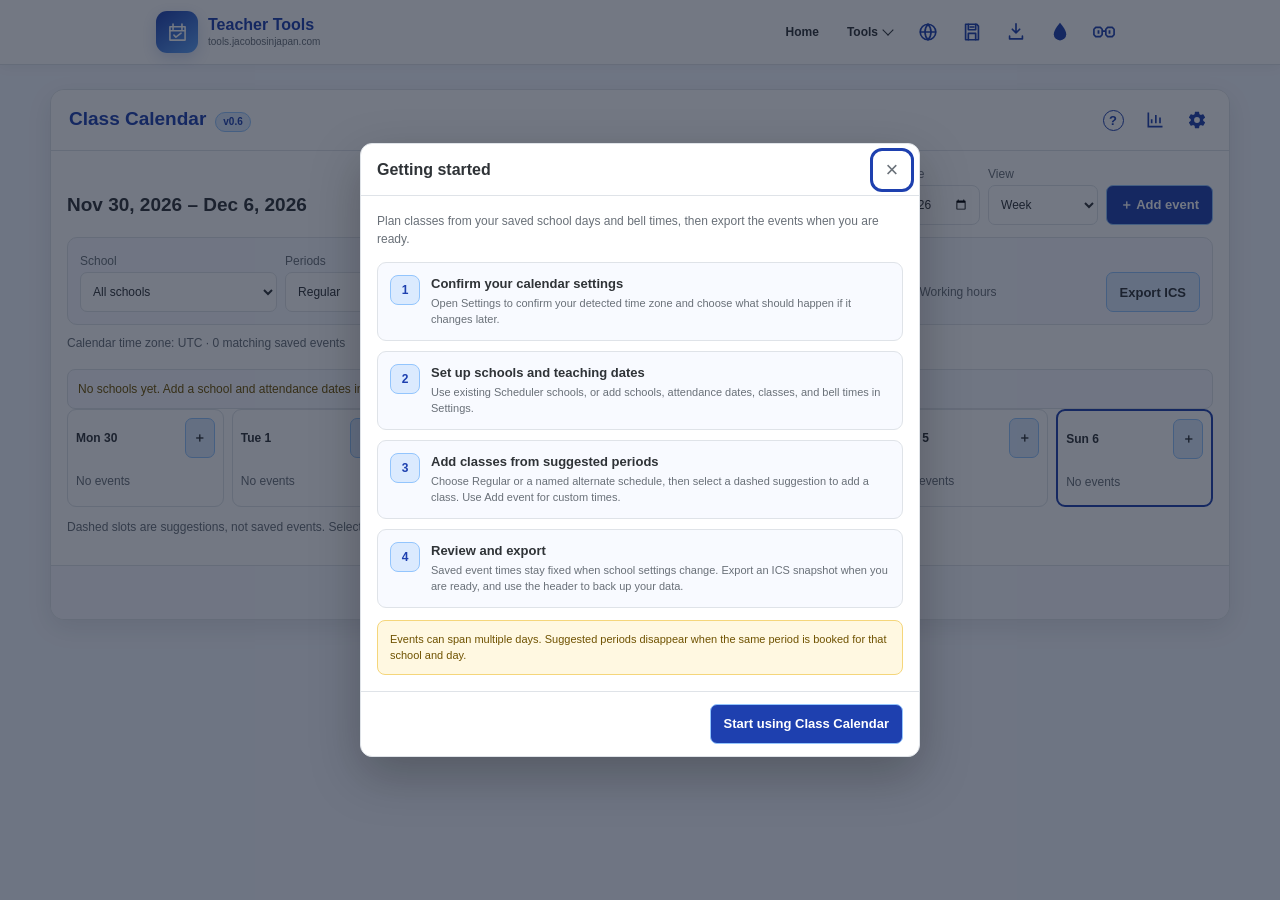
==== commit d40a8a28: "Added Offline Mode & Web App Support" ====
--- a/calendar/index.html
+++ b/calendar/index.html
@@ -23,10 +23,13 @@
             const key = "teacherTools.sitePreferences.v1";
             const languageKey = "teacherTools.siteLanguage.v1";
             const themes = ["ocean-blue", "color-pop", "pretty-in-pink", "true-dark", "custom"];
+            const themeColors = { "ocean-blue": "#1e40af", "color-pop": "#8b5cf6", "pretty-in-pink": "#db2777", "true-dark": "#15191e" };
+            let browserThemeColor = themeColors["ocean-blue"];
 
             try {
                 const saved = JSON.parse(localStorage.getItem(key));
                 const theme = saved && themes.includes(saved.theme) ? saved.theme : "ocean-blue";
+                browserThemeColor = themeColors[theme] || browserThemeColor;
                 if (theme !== "ocean-blue") document.documentElement.setAttribute("data-theme", theme);
                 if (theme === "custom") {
                     const valid = value => /^#[0-9a-f]{6}$/i.test(value || "");
@@ -35,6 +38,7 @@
                         secondary: valid(saved.customColors?.secondary) ? saved.customColors.secondary.toLowerCase() : "#7c3aed",
                         background: valid(saved.customColors?.background) ? saved.customColors.background.toLowerCase() : "#f5f8ff"
                     };
+                    browserThemeColor = colors.primary;
                     const rgb = hex => [1, 3, 5].map(index => parseInt(hex.slice(index, index + 2), 16));
                     const hex = values => `#${values.map(value => Math.round(value).toString(16).padStart(2, "0")).join("")}`;
                     const mix = (a, b, amount) => hex(rgb(a).map((value, index) => value + (rgb(b)[index] - value) * amount));
@@ -48,6 +52,14 @@
                 // Ocean Blue remains the safe default when storage is unavailable.
             }
 
+            let themeColorMeta = document.querySelector('meta[name="theme-color"]');
+            if (!themeColorMeta) {
+                themeColorMeta = document.createElement("meta");
+                themeColorMeta.name = "theme-color";
+                document.head.appendChild(themeColorMeta);
+            }
+            themeColorMeta.content = browserThemeColor;
+
             try {
                 const saved = JSON.parse(localStorage.getItem(languageKey));
                 document.documentElement.lang = saved && ["en", "ja"].includes(saved.language)
@@ -64,7 +76,7 @@
         /* TEACHER-TOOLS:SHARED-STYLES:START */
         /*
          * Teacher Tools canonical theme tokens.
-         * This file is embedded into registered pages by the shared UI sync.
+         * This file is embedded into registered Workbench pages by the shared UI sync.
          * Published applets remain self-contained and never load this file at runtime.
          */
 
@@ -265,6 +277,7 @@
         }
          .site-language-button,
          .site-data-button,
+        .site-install-button,
         .site-settings-button {
             width: 40px;
             height: 40px;
@@ -277,6 +290,7 @@
             background: transparent;
             border: 1px solid transparent;
             border-radius: 50%;
+            text-decoration: none;
             cursor: pointer;
             transition: color 180ms ease;
         }
@@ -284,10 +298,12 @@
         .site-language-button[aria-expanded="true"],
         .site-data-button:hover,
         .site-data-button[aria-expanded="true"],
+        .site-install-button:hover,
         .site-settings-button:hover,
         .site-settings-button[aria-expanded="true"] { color: var(--accent-secondary); }
          .site-language-button svg,
-        .site-data-button svg {
+        .site-data-button svg,
+        .site-install-button svg {
             width: 22px;
             height: 22px;
             fill: none;
@@ -1043,6 +1059,12 @@
             .site-brand-title { font-size: 14px; }
             .site-nav { display: none; }
             .site-mobile-toggle { display: inline-flex; }
+            .site-header-actions { gap: 4px; }
+            .site-language-button,
+            .site-data-button,
+            .site-install-button,
+            .site-settings-button,
+            .site-mobile-toggle { width: 36px; height: 36px; }
             .site-tools-menu,
             .site-language-panel,
             .site-data-panel,
@@ -1056,6 +1078,13 @@
 
         @media (max-width: 380px) {
             .site-brand-domain { display: none; }
+            .site-header-inner { padding-inline: 7px; }
+            .site-header-actions { gap: 2px; }
+            .site-language-button,
+            .site-data-button,
+            .site-install-button,
+            .site-settings-button,
+            .site-mobile-toggle { width: 34px; height: 34px; }
         }
 /* TEACHER-TOOLS:SHARED-STYLES:END */
 
@@ -1878,7 +1907,6 @@
 </style>
 </head>
 <body>
-    
     <!-- TEACHER-TOOLS:SITE-HEADER:START -->
     <header class="site-header" data-teacher-tools-header>
         <div class="site-header-inner">
@@ -1910,9 +1938,16 @@
                 </button>
                  <button type="button" id="siteDataButton" class="site-data-button" aria-label="Open Teacher Tools backup and restore" aria-expanded="false" aria-controls="siteDataPanel" title="Backup & restore" data-i18n-aria-label="backup.open" data-i18n-title="backup.title">
                     <svg viewBox="0 0 24 24" aria-hidden="true">
-                        <path d="M12 3v11M8 10l4 4 4-4M5 17v3h14v-3" />
+                        <path d="M5 3.5h12l2 2v15H5Z" />
+                        <path d="M8 3.5v6h8v-6M8 20.5v-7h8v7M10 6.5h4" />
                     </svg>
                 </button>
+                 <a id="siteInstallButton" class="site-install-button" href="/offline/" aria-label="Install Teacher Tools or manage offline use" title="Install & offline use" data-i18n-aria-label="offline.open" data-i18n-title="offline.title">
+                    <svg viewBox="0 0 24 24" aria-hidden="true">
+                        <path d="M12 3v10M8 9l4 4 4-4" />
+                        <path d="M5 16.5v3h14v-3" />
+                    </svg>
+                </a>
                  <button type="button" id="siteSettingsButton" class="site-settings-button" aria-label="Open site appearance settings" aria-expanded="false" aria-controls="siteThemePanel" title="Appearance" data-i18n-aria-label="appearance.open" data-i18n-title="appearance.title">
                     <svg viewBox="0 0 24 24" aria-hidden="true">
                         <path d="M12 2.8S5.8 9.6 5.8 14.2a6.2 6.2 0 0 0 12.4 0C18.2 9.6 12 2.8 12 2.8Z" />
@@ -2041,7 +2076,7 @@
                     <option value="en">English</option>
                     <option value="ja">日本語</option>
                 </select>
-                <p class="site-language-note" data-i18n="language.progress">English and Japanese are available across all current Teacher Tools pages in this version.</p>
+                <p class="site-language-note" data-i18n="language.progress">English and Japanese are available across all current Teacher Tools pages.</p>
             </section>
              <section id="siteThemePanel" class="site-theme-panel" role="dialog" aria-labelledby="siteThemeTitle" hidden>
                 <div class="site-theme-header">
@@ -2237,6 +2272,7 @@
             const ALLOWED_THEMES = ["ocean-blue", "color-pop", "pretty-in-pink", "true-dark", "custom"];
             const ALLOWED_LANGUAGES = ["en", "ja"];
             const DEFAULT_CUSTOM_COLORS = Object.freeze({ primary: "#2563eb", secondary: "#7c3aed", background: "#f5f8ff" });
+            const BROWSER_THEME_COLORS = Object.freeze({ "ocean-blue": "#1e40af", "color-pop": "#8b5cf6", "pretty-in-pink": "#db2777", "true-dark": "#15191e" });
             const HEX_COLOR = /^#[0-9a-f]{6}$/i;
             let rememberedCustomColors = { ...DEFAULT_CUSTOM_COLORS };
             const SHARED_TRANSLATIONS = {
@@ -2266,12 +2302,17 @@
                     "tool.tricksDescription": "Flip, roll, and draw for classroom games",
                     "tool.slides": "Google Slides Automator",
                     "tool.slidesDescription": "Build lesson slides from common fields",
+                    "offline.open": "Install Teacher Tools or manage offline use",
+                    "offline.title": "Install & offline use",
+                    "offlinePage.progressLabel": "Preparing offline files",
+                    "offlinePage.progressAria": "Offline preparation progress",
+                    "offlinePage.protocolWarning": "This page was opened directly from a file. Installation and offline updates require the hosted site or the local preview server.",
                     "language.open": "Open language settings",
                     "language.title": "Language",
                     "language.close": "Close language settings",
                     "language.help": "Choose the language used for Teacher Tools interface text. Your own entries are never translated or changed.",
                     "language.label": "Display language",
-                    "language.progress": "English and Japanese are available across all current Teacher Tools pages in this version.",
+                    "language.progress": "English and Japanese are available across all current Teacher Tools pages.",
                     "backup.open": "Open Teacher Tools backup and restore",
                     "backup.title": "Backup & restore",
                     "backup.close": "Close backup and restore",
@@ -2357,12 +2398,17 @@
                     "tool.tricksDescription": "コイン・サイコロ・カードを授業で活用",
                     "tool.slides": "Googleスライド自動作成",
                     "tool.slidesDescription": "よく使う項目から授業スライドを作成",
+                    "offline.open": "Teacher Toolsのインストールとオフライン利用を開く",
+                    "offline.title": "インストールとオフライン利用",
+                    "offlinePage.progressLabel": "オフライン用ファイルを準備中",
+                    "offlinePage.progressAria": "オフライン準備の進行状況",
+                    "offlinePage.protocolWarning": "このページはファイルから直接開かれています。インストールとオフライン更新には、公開サイトまたはローカルプレビューサーバーから開く必要があります。",
                     "language.open": "言語設定を開く",
                     "language.title": "言語",
                     "language.close": "言語設定を閉じる",
                     "language.help": "Teacher Toolsの画面に表示する言語を選択します。自分で入力した内容は翻訳も変更もされません。",
                     "language.label": "表示言語",
-                    "language.progress": "このWorkbenchプレビューでは、現在のTeacher Tools全ページを英語と日本語で利用できます。",
+                    "language.progress": "現在のTeacher Tools全ページを英語と日本語で利用できます。",
                     "backup.open": "Teacher Toolsのバックアップと復元を開く",
                     "backup.title": "バックアップと復元",
                     "backup.close": "バックアップと復元を閉じる",
@@ -3054,6 +3100,14 @@
 
                 setCustomThemeControls(custom.colors, theme === "custom");
 
+                let themeColorMeta = document.querySelector('meta[name="theme-color"]');
+                if (!themeColorMeta) {
+                    themeColorMeta = document.createElement("meta");
+                    themeColorMeta.name = "theme-color";
+                    document.head.appendChild(themeColorMeta);
+                }
+                themeColorMeta.content = theme === "custom" ? custom.colors.primary : BROWSER_THEME_COLORS[theme];
+
                 if (persist) {
                     storageSet(SITE_PREFERENCES_KEY, JSON.stringify({ version: 1, theme, customColors: custom.colors }));
                 }
@@ -3736,7 +3790,7 @@
 en:{
 "calendar.metaTitle":"Class Calendar · Teacher Tools","calendar.metaDescription":"Plan classes with saved school days and bell times, then export calendar events.","calendar.title":"Class Calendar","calendar.helpOpen":"Open Class Calendar help","calendar.helpTitle":"Getting started","calendar.helpClose":"Close Class Calendar help","calendar.settingsOpen":"Open Class Calendar settings","calendar.settingsTitle":"Class Calendar settings","calendar.settingsClose":"Close settings",
 "calendar.previous":"Previous period","calendar.today":"Today","calendar.next":"Next period","calendar.jump":"Jump to date","calendar.view":"View","calendar.view.week":"Week","calendar.view.month":"Month","calendar.view.agenda":"Day / agenda","calendar.view.custom":"Custom days","calendar.addEvent":"＋ Add event","calendar.school":"School","calendar.periods":"Periods","calendar.regular":"Regular","calendar.irregular":"Irregular","calendar.hidden":"Hidden","calendar.class":"Class","calendar.category":"Category","calendar.allSchools":"All schools","calendar.allClasses":"All classes","calendar.allCategories":"All categories","calendar.workingHours":"Working hours","calendar.exportICS":"Export ICS","calendar.customDaysAria":"Days shown in custom view","calendar.onboarding":"No schools yet. Add a school and attendance dates in Settings → Schools to see suggested periods, or use Add event to start with custom times.","calendar.suggestionsHelp":"Dashed slots are suggestions, not saved events. Select ＋ to add a class. Times stay fixed after saving; edit an event to apply different bell times.","calendar.footerVersion":"Class Calendar v0.6","calendar.footerCopy":"Data stays in this browser. Use the header’s Backup & restore to keep a copy.",
-"calendar.event.add":"Add event","calendar.event.edit":"Edit event","calendar.event.duplicate":"Duplicate event","calendar.event.close":"Close event editor","calendar.event.title":"Title","calendar.event.titlePlaceholder":"Uses class name if left empty","calendar.event.date":"Date","calendar.event.timeSource":"Time source","calendar.event.custom":"Custom","calendar.event.period":"Period","calendar.event.start":"Start","calendar.event.end":"End","calendar.event.location":"Location / classroom","calendar.event.meeting":"Meeting","calendar.event.other":"Other","calendar.event.addNote":"＋ Add lesson note","calendar.event.hideNote":"− Hide lesson note","calendar.event.note":"Lesson note","calendar.event.save":"Save event","calendar.event.duplicateButton":"Duplicate","calendar.event.delete":"Delete","calendar.event.export":"Export this event","calendar.event.noSchool":"No school / standalone","calendar.event.noClass":"No class","calendar.event.enterTimes":"Enter your own times. Switch to Regular or Irregular to use a school period.","calendar.event.noBells":"No bell times are available. Choose a school or switch to Custom.","calendar.event.periodHint":"Period times are set in Settings. Choose Custom to enter your own times.","calendar.event.saved":"Event saved in this browser.","calendar.event.deleted":"Event deleted.","calendar.event.deleteConfirm":"Delete this saved event? Its suggested period will become available again.","calendar.event.copySuffix":" (copy)","calendar.event.changed":"Calendar data changed in another tab. Close this editor and reopen the event before saving.","calendar.event.changedShort":"Calendar data changed. Close and reopen this editor.","calendar.event.invalidTime":"Choose a valid date and an end time after the start time. Overnight events are not supported in this version.","calendar.event.invalidPeriod":"Choose an available school period or switch to Custom.",
+"calendar.event.add":"Add event","calendar.event.edit":"Edit event","calendar.event.duplicate":"Duplicate event","calendar.event.close":"Close event editor","calendar.event.title":"Title","calendar.event.titlePlaceholder":"Uses class name if left empty","calendar.event.date":"Date","calendar.event.timeSource":"Time source","calendar.event.custom":"Custom","calendar.event.period":"Period","calendar.event.start":"Start","calendar.event.end":"End","calendar.event.location":"Location / classroom","calendar.event.meeting":"Meeting","calendar.event.other":"Other","calendar.event.addNote":"＋ Add lesson note","calendar.event.hideNote":"− Hide lesson note","calendar.event.note":"Lesson note","calendar.event.save":"Save event","calendar.event.duplicateButton":"Duplicate","calendar.event.delete":"Delete","calendar.event.export":"Export this event","calendar.event.noSchool":"No school / standalone","calendar.event.noClass":"No class","calendar.event.enterTimes":"Enter your own times. Switch to Regular or Irregular to use a school period.","calendar.event.noBells":"No bell times are available. Choose a school or switch to Custom.","calendar.event.periodHint":"Period times are set in Settings. Choose Custom to enter your own times.","calendar.event.saved":"Event saved in this browser.","calendar.event.deleted":"Event deleted.","calendar.event.deleteConfirm":"Delete this saved event? Its suggested period will become available again.","calendar.event.copySuffix":" (copy)","calendar.event.changed":"Calendar data changed in another tab. Close this editor and reopen the event before saving.","calendar.event.changedShort":"Calendar data changed. Close and reopen this editor.","calendar.event.invalidTime":"Choose a valid date and an end time after the start time. Overnight events are not supported.","calendar.event.invalidPeriod":"Choose an available school period or switch to Custom.",
 "calendar.settings.storage":"Your data is saved only in this browser. Use Backup & restore in the Teacher Tools header to keep a copy. School settings are shared with Scheduler and Tracker.","calendar.settings.calendarTab":"Calendar","calendar.settings.timeZone":"Time Zone","calendar.settings.zoneLabel":"Calendar time zone (IANA)","calendar.settings.detected":"Device time zone: {zone}","calendar.settings.zonePolicy":"If changing time zone, existing events should…","calendar.settings.keepClock":"Keep their displayed clock times","calendar.settings.keepInstant":"Keep their exact moments","calendar.settings.zoneHelp":"A time-zone change asks for confirmation when timed events exist. Ambiguous or nonexistent daylight-saving times must be adjusted before saving. Backups include this setting.","calendar.settings.saved":"Changes save automatically.","calendar.settings.headerHelp":"Appearance and Backup & restore are in the Teacher Tools header.","calendar.settings.importTitle":"Import Calendar","calendar.settings.importHelp":"Import a .ics file from Google Calendar or another calendar. Times are converted to this calendar’s time zone. Imported events use Custom times.","calendar.settings.importSchool":"School for imported events","calendar.settings.icsFile":"ICS file","calendar.settings.importLimits":"This version imports timed events. Recurring, all-day, and unsupported events are listed for review and skipped. Existing events are kept; matching calendar IDs are skipped on repeat imports.","calendar.settings.importEvents":"Import events","calendar.cancel":"Cancel",
 "calendar.export.title":"Export calendar","calendar.export.close":"Close export","calendar.export.events":"Events","calendar.export.visible":"Visible dates and active filters","calendar.export.range":"Date range and active filters","calendar.export.filtered":"All events within active filters","calendar.export.all":"Entire calendar","calendar.export.from":"From","calendar.export.through":"Through","calendar.export.help":"ICS exports are snapshots, not synchronization. Suggested periods are not exported.","calendar.export.download":"Download .ics","calendar.export.done":"Exported {count} events. Unsaved periods were not included.","calendar.export.invalidRange":"Choose a valid date range.",
 "calendar.help.intro":"Plan classes from your saved school days and bell times, then export the events when you are ready.","calendar.help.step1Title":"Confirm your calendar settings","calendar.help.step1Body":"Open Settings to confirm your detected time zone and choose what should happen if it changes later.","calendar.help.step2Title":"Set up schools and teaching dates","calendar.help.step2Body":"Use existing Scheduler schools, or add schools, attendance dates, classes, and bell times in Settings.","calendar.help.step3Title":"Add classes from suggested periods","calendar.help.step3Body":"Choose Regular or Irregular periods, then select a dashed suggestion to add a class. Use Add event for custom times.","calendar.help.step4Title":"Review and export","calendar.help.step4Body":"Saved event times stay fixed when school settings change. Export an ICS snapshot when you are ready, and use the header to back up your data.","calendar.help.limits":"Events can span multiple days. Suggested periods disappear when the same period is booked for that school and day.","calendar.help.start":"Start using Class Calendar",
@@ -3744,8 +3798,8 @@
 },
 ja:{
 "calendar.metaTitle":"クラスカレンダー · Teacher Tools","calendar.metaDescription":"保存済みの授業日とチャイム時間で授業を計画し、カレンダー予定を書き出します。","calendar.title":"クラスカレンダー","calendar.helpOpen":"クラスカレンダーの使い方を開く","calendar.helpTitle":"はじめに","calendar.helpClose":"クラスカレンダーの使い方を閉じる","calendar.settingsOpen":"クラスカレンダー設定を開く","calendar.settingsTitle":"クラスカレンダー設定","calendar.settingsClose":"設定を閉じる",
-"calendar.previous":"前の期間","calendar.today":"今日","calendar.next":"次の期間","calendar.jump":"日付へ移動","calendar.view":"表示","calendar.view.week":"週","calendar.view.month":"月","calendar.view.agenda":"日・予定一覧","calendar.view.custom":"曜日指定","calendar.addEvent":"＋ 予定を追加","calendar.school":"学校","calendar.periods":"時限","calendar.regular":"通常","calendar.irregular":"変則","calendar.hidden":"非表示","calendar.class":"クラス","calendar.category":"カテゴリー","calendar.allSchools":"すべての学校","calendar.allClasses":"すべてのクラス","calendar.allCategories":"すべてのカテゴリー","calendar.workingHours":"勤務時間","calendar.exportICS":"ICSを書き出す","calendar.customDaysAria":"曜日指定表示に含める曜日","calendar.onboarding":"学校がまだありません。「設定 → 学校」で学校と授業日を追加すると候補時限を表示できます。カスタム時間から始める場合は「予定を追加」を使ってください。","calendar.suggestionsHelp":"破線の枠は候補で、保存済み予定ではありません。＋を選ぶと授業を追加できます。保存後の時刻は固定されます。別のチャイム時間を適用するには予定を編集してください。","calendar.footerVersion":"クラスカレンダー v0.6","calendar.footerCopy":"Workbenchプレビュー · データはこのブラウザに保存されます。ヘッダーの「バックアップと復元」でコピーを保管してください。",
-"calendar.event.add":"予定を追加","calendar.event.edit":"予定を編集","calendar.event.duplicate":"予定を複製","calendar.event.close":"予定編集を閉じる","calendar.event.title":"タイトル","calendar.event.titlePlaceholder":"空欄の場合はクラス名を使用","calendar.event.date":"日付","calendar.event.timeSource":"時刻の参照元","calendar.event.custom":"カスタム","calendar.event.period":"時限","calendar.event.start":"開始","calendar.event.end":"終了","calendar.event.location":"場所・教室","calendar.event.meeting":"会議","calendar.event.other":"その他","calendar.event.addNote":"＋ 授業メモを追加","calendar.event.hideNote":"− 授業メモを隠す","calendar.event.note":"授業メモ","calendar.event.save":"予定を保存","calendar.event.duplicateButton":"複製","calendar.event.delete":"削除","calendar.event.export":"この予定を書き出す","calendar.event.noSchool":"学校なし・単独","calendar.event.noClass":"クラスなし","calendar.event.enterTimes":"時刻を入力してください。「通常」または「変則」に切り替えると学校の時限を使えます。","calendar.event.noBells":"利用できるチャイム時間がありません。学校を選ぶか「カスタム」に切り替えてください。","calendar.event.periodHint":"時限は設定で指定されています。独自の時刻を入力するには「カスタム」を選んでください。","calendar.event.saved":"予定をこのブラウザに保存しました。","calendar.event.deleted":"予定を削除しました。","calendar.event.deleteConfirm":"この保存済み予定を削除しますか？対応する候補時限が再び表示されます。","calendar.event.copySuffix":"（コピー）","calendar.event.changed":"別のタブでカレンダーデータが変更されました。この編集画面を閉じてから予定を開き直してください。","calendar.event.changedShort":"カレンダーデータが変更されました。この編集画面を閉じて開き直してください。","calendar.event.invalidTime":"有効な日付と、開始時刻より後の終了時刻を選んでください。このプレビューは日をまたぐ予定に対応していません。","calendar.event.invalidPeriod":"利用できる学校の時限を選ぶか「カスタム」に切り替えてください。",
+"calendar.previous":"前の期間","calendar.today":"今日","calendar.next":"次の期間","calendar.jump":"日付へ移動","calendar.view":"表示","calendar.view.week":"週","calendar.view.month":"月","calendar.view.agenda":"日・予定一覧","calendar.view.custom":"曜日指定","calendar.addEvent":"＋ 予定を追加","calendar.school":"学校","calendar.periods":"時限","calendar.regular":"通常","calendar.irregular":"変則","calendar.hidden":"非表示","calendar.class":"クラス","calendar.category":"カテゴリー","calendar.allSchools":"すべての学校","calendar.allClasses":"すべてのクラス","calendar.allCategories":"すべてのカテゴリー","calendar.workingHours":"勤務時間","calendar.exportICS":"ICSを書き出す","calendar.customDaysAria":"曜日指定表示に含める曜日","calendar.onboarding":"学校がまだありません。「設定 → 学校」で学校と授業日を追加すると候補時限を表示できます。カスタム時間から始める場合は「予定を追加」を使ってください。","calendar.suggestionsHelp":"破線の枠は候補で、保存済み予定ではありません。＋を選ぶと授業を追加できます。保存後の時刻は固定されます。別のチャイム時間を適用するには予定を編集してください。","calendar.footerVersion":"クラスカレンダー v0.6","calendar.footerCopy":"データはこのブラウザに保存されます。ヘッダーの「バックアップと復元」でコピーを保管してください。",
+"calendar.event.add":"予定を追加","calendar.event.edit":"予定を編集","calendar.event.duplicate":"予定を複製","calendar.event.close":"予定編集を閉じる","calendar.event.title":"タイトル","calendar.event.titlePlaceholder":"空欄の場合はクラス名を使用","calendar.event.date":"日付","calendar.event.timeSource":"時刻の参照元","calendar.event.custom":"カスタム","calendar.event.period":"時限","calendar.event.start":"開始","calendar.event.end":"終了","calendar.event.location":"場所・教室","calendar.event.meeting":"会議","calendar.event.other":"その他","calendar.event.addNote":"＋ 授業メモを追加","calendar.event.hideNote":"− 授業メモを隠す","calendar.event.note":"授業メモ","calendar.event.save":"予定を保存","calendar.event.duplicateButton":"複製","calendar.event.delete":"削除","calendar.event.export":"この予定を書き出す","calendar.event.noSchool":"学校なし・単独","calendar.event.noClass":"クラスなし","calendar.event.enterTimes":"時刻を入力してください。「通常」または「変則」に切り替えると学校の時限を使えます。","calendar.event.noBells":"利用できるチャイム時間がありません。学校を選ぶか「カスタム」に切り替えてください。","calendar.event.periodHint":"時限は設定で指定されています。独自の時刻を入力するには「カスタム」を選んでください。","calendar.event.saved":"予定をこのブラウザに保存しました。","calendar.event.deleted":"予定を削除しました。","calendar.event.deleteConfirm":"この保存済み予定を削除しますか？対応する候補時限が再び表示されます。","calendar.event.copySuffix":"（コピー）","calendar.event.changed":"別のタブでカレンダーデータが変更されました。この編集画面を閉じてから予定を開き直してください。","calendar.event.changedShort":"カレンダーデータが変更されました。この編集画面を閉じて開き直してください。","calendar.event.invalidTime":"有効な日付と、開始時刻より後の終了時刻を選んでください。日をまたぐ予定には対応していません。","calendar.event.invalidPeriod":"利用できる学校の時限を選ぶか「カスタム」に切り替えてください。",
 "calendar.settings.storage":"データはこのブラウザだけに保存されます。Teacher Toolsヘッダーの「バックアップと復元」でコピーを保管してください。学校設定はスケジューラーとトラッカーで共有されます。","calendar.settings.calendarTab":"カレンダー","calendar.settings.timeZone":"タイムゾーン","calendar.settings.zoneLabel":"カレンダーのタイムゾーン（IANA）","calendar.settings.detected":"端末のタイムゾーン：{zone}","calendar.settings.zonePolicy":"タイムゾーン変更時の既存予定…","calendar.settings.keepClock":"表示中の時計時刻を維持","calendar.settings.keepInstant":"正確な瞬間を維持","calendar.settings.zoneHelp":"時刻付き予定がある場合、タイムゾーン変更前に確認します。夏時間により曖昧または存在しない時刻は、保存前に調整が必要です。バックアップにはこの設定も含まれます。","calendar.settings.saved":"変更は自動保存されます。","calendar.settings.headerHelp":"外観とバックアップ・復元はTeacher Toolsヘッダーにあります。","calendar.settings.importTitle":"カレンダーを読み込む","calendar.settings.importHelp":"Googleカレンダーなどの.icsファイルを読み込みます。時刻はこのカレンダーのタイムゾーンに変換され、予定はカスタム時刻になります。","calendar.settings.importSchool":"読み込む予定の学校","calendar.settings.icsFile":"ICSファイル","calendar.settings.importLimits":"このバージョンは複数日にまたがる時刻付き予定も読み込みます。繰り返しや終日など未対応の項目は確認一覧に表示してスキップします。既存予定は保持され、同じカレンダーIDは再読み込み時にスキップされます。","calendar.settings.importEvents":"予定を読み込む","calendar.cancel":"キャンセル",
 "calendar.export.title":"カレンダーを書き出す","calendar.export.close":"書き出し画面を閉じる","calendar.export.events":"予定","calendar.export.visible":"表示中の日付と有効な絞り込み","calendar.export.range":"日付範囲と有効な絞り込み","calendar.export.filtered":"有効な絞り込み内のすべての予定","calendar.export.all":"カレンダー全体","calendar.export.from":"開始日","calendar.export.through":"終了日","calendar.export.help":"ICS書き出しは同期ではなく、その時点のスナップショットです。候補時限は書き出されません。","calendar.export.download":".icsをダウンロード","calendar.export.done":"{count}件の予定を書き出しました。未保存の候補時限は含まれていません。","calendar.export.invalidRange":"有効な日付範囲を選んでください。",
 "calendar.help.intro":"保存した授業日とチャイム時間から授業を計画し、準備ができたら予定を書き出します。","calendar.help.step1Title":"カレンダー設定を確認","calendar.help.step1Body":"設定を開き、検出されたタイムゾーンと、後で変更した場合の処理を確認します。","calendar.help.step2Title":"学校と授業日を設定","calendar.help.step2Body":"既存のスケジューラーの学校を使うか、設定で学校、授業日、クラス、チャイム時間を追加します。","calendar.help.step3Title":"候補時限から授業を追加","calendar.help.step3Body":"通常または変則時限を選び、破線の候補を選択して授業を追加します。独自の時刻には「予定を追加」を使います。","calendar.help.step4Title":"確認して書き出す","calendar.help.step4Body":"学校設定が変わっても保存済み予定の時刻は固定されます。準備ができたらICSを書き出し、ヘッダーからデータをバックアップしてください。","calendar.help.limits":"複数日にまたがる予定にも対応しています。同じ学校と日の同じ時限が予約済みの場合、その候補時限は表示されません。","calendar.help.start":"クラスカレンダーを使う",
@@ -4070,7 +4124,7 @@
 window.addEventListener('teacher-tools:languagechange',()=>{applyCalendarStatic();restoreControls();render();sharedSettingsController.refresh();if($('eventModal').getAttribute('aria-hidden')==='false'){updateTimeControls(false);setNoteOpen(!$('lessonNoteField').hidden);$('eventTitle').textContent=calendarT(editing?'calendar.event.edit':'calendar.event.add',editing?'Edit event':'Add event');}if($('settingsModal').getAttribute('aria-hidden')==='false')$('detectedZone').textContent=calendarT('calendar.settings.detected','Device time zone: {zone}',{zone:detected});if($('exportModal').getAttribute('aria-hidden')==='false')updateExportSummary();});
 window.ClassCalendarSharedSettingsTrial=Object.freeze({refresh:()=>sharedSettingsController.refresh()});
 
-// Calendar utilities; no storage mutation API.
+// Pure functions exposed for Workbench regression tests; no storage mutation API.
 setInterval(refreshFinishedEvents,30000);
 document.addEventListener('visibilitychange',()=>{if(!document.hidden)refreshFinishedEvents();});
 window.addEventListener('focus',refreshFinishedEvents);
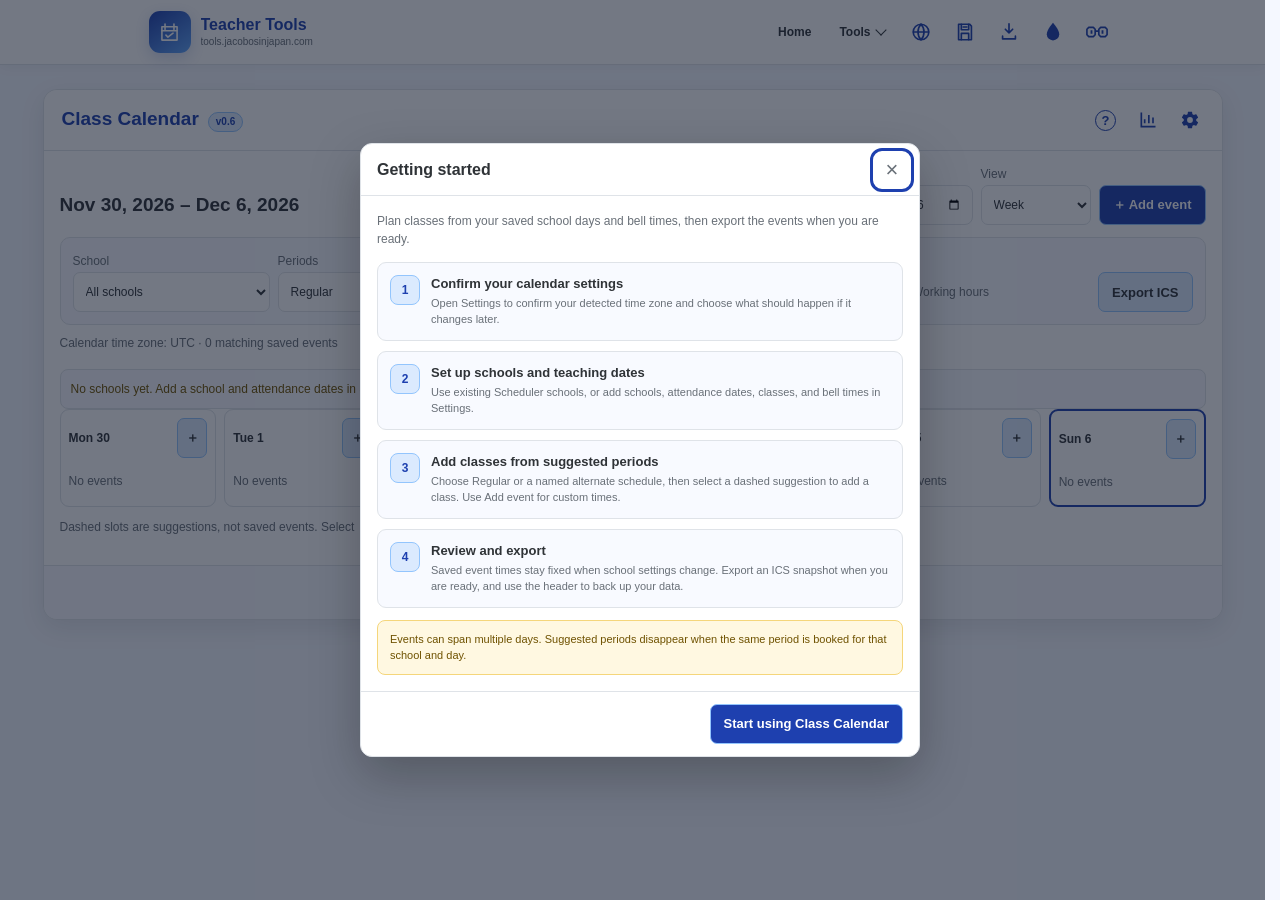
==== commit f0f78a55: "Scrollbar Stabilizer Fix" ====
--- a/calendar/index.html
+++ b/calendar/index.html
@@ -150,6 +150,8 @@
             min-height: 100%;
             margin: 0;
         }
+
+        html { scrollbar-gutter: stable; }
 
         body {
             background: var(--bg);
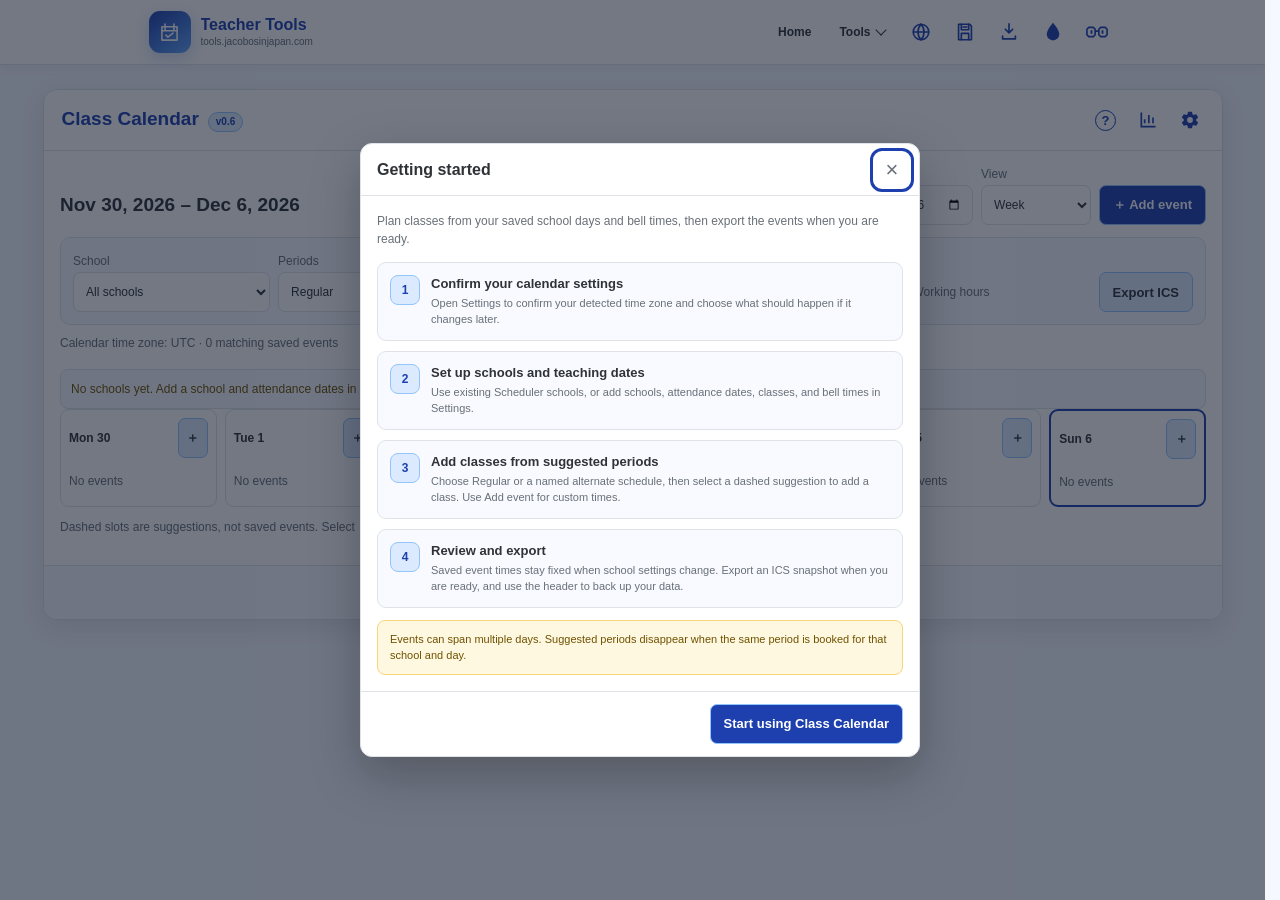
==== commit 2d50ae49: "Bug fixes and minor Calendar updates" ====
--- a/calendar/index.html
+++ b/calendar/index.html
@@ -76,7 +76,7 @@
         /* TEACHER-TOOLS:SHARED-STYLES:START */
         /*
          * Teacher Tools canonical theme tokens.
-         * This file is embedded into registered Workbench pages by the shared UI sync.
+         * This file is embedded into registered pages by the shared UI sync.
          * Published applets remain self-contained and never load this file at runtime.
          */
 
@@ -303,7 +303,7 @@
         .site-install-button:hover,
         .site-settings-button:hover,
         .site-settings-button[aria-expanded="true"] { color: var(--accent-secondary); }
-         .site-language-button svg,
+        .site-language-button svg,
         .site-data-button svg,
         .site-install-button svg {
             width: 22px;
@@ -313,6 +313,11 @@
             stroke-width: 1.8;
             stroke-linecap: round;
             stroke-linejoin: round;
+        }
+
+        .site-hootie-button.is-loading {
+            visibility: hidden;
+            pointer-events: none;
         }
          .site-settings-button svg {
             width: 24px;
@@ -1776,6 +1781,8 @@
 @media(max-width:600px){.calendar-meta .weekday-picks{width:100%;gap:6px 10px}}
 
 /* Soft sage lunch cards, consistent inside and outside working-hour groups. */
+/* Saved events share a visible hover/focus state in compact and hourly layouts. */
+.calendar .event:hover,.calendar .event:focus-visible{background:color-mix(in srgb,var(--accent-soft) 82%,var(--accent));border-color:var(--accent)}
 .calendar .event:is([data-category="Lunch"],[data-category="Holiday"]),.calendar .ghost:is([data-category="Lunch"],[data-category="Holiday"]){background:#e5f3df;color:#294b2b;border-color:#99ba8c}
 .calendar .event:is([data-category="Lunch"],[data-category="Holiday"]){border-left-color:#6b9857}
 .calendar .event:is([data-category="Lunch"],[data-category="Holiday"]):hover,.calendar .event:is([data-category="Lunch"],[data-category="Holiday"]):focus-visible,.calendar .ghost:is([data-category="Lunch"],[data-category="Holiday"]):hover,.calendar .ghost:is([data-category="Lunch"],[data-category="Holiday"]):focus-visible{background:#d5eacb;color:#203f23;border-color:#6b9857}
@@ -1810,6 +1817,30 @@
 .stats-chart-row{display:flex;align-items:center;gap:24px;flex-wrap:wrap}.stats-donut{width:160px;height:160px;flex-shrink:0;border-radius:50%;display:grid;place-items:center}.stats-donut>span{width:108px;height:108px;background:var(--surface);border-radius:50%;display:grid;place-items:center;font-size:21px;font-weight:700}#statsLegend{flex:1;min-width:145px}.stats-legend-row{display:flex;gap:8px;align-items:center;margin:9px 0;font-size:12px}.stats-legend-row strong{margin-left:auto}.stats-swatch{width:12px;height:12px;border-radius:3px}.stats-table-wrap{overflow-x:auto}.stats-table{width:100%;border-collapse:collapse;font-size:12px}.stats-table th,.stats-table td{text-align:left;padding:8px;border-bottom:1px solid var(--line)}.stats-table th:nth-child(n+3),.stats-table td:nth-child(n+3){text-align:right}#statisticsModal h3{font-size:14px;margin:16px 0 10px}
 
 .stats-table .stats-school-total{font-weight:700;background:var(--panel)}.stats-table .stats-school-total td{text-align:right}
+
+/* Hourly layout preserves calendar card colors and click actions. */
+.calendar.hourly-grid{overflow-x:auto;grid-template-columns:repeat(var(--days),minmax(180px,1fr));align-items:start;padding-bottom:8px}
+.hourly-grid .day-head{height:40px}.hourly-grid .school-day{height:32px;overflow:auto;margin:4px 0 8px}
+.hourly-track{display:block;position:relative;background:repeating-linear-gradient(to bottom,var(--line) 0,var(--line) 1px,transparent 1px,transparent 60px);margin-top:0}
+.hour-mark{position:absolute;left:0;font-size:10px;color:var(--muted);z-index:1;pointer-events:none}
+.hourly-track>.working-block{position:absolute!important;left:40px;right:0;box-sizing:border-box;margin:0!important;min-height:0!important;overflow:hidden;z-index:0}
+.hourly-track .working-heading{font-size:9px;min-height:0;padding:1px;position:relative;z-index:1}
+.calendar .hourly-track>.event,.calendar .hourly-track>.ghost{position:absolute;box-sizing:border-box;min-height:0;overflow:hidden;margin:0;padding:3px;z-index:2;font-size:11px;line-height:1.25}
+.calendar .hourly-track>button:focus-visible{z-index:4;overflow:auto;min-height:50px}
+.grid-all-day{display:flow-root}
+.grid-all-day>.event{height:auto;overflow:visible;white-space:normal;margin-bottom:4px;box-sizing:border-box}
+
+/* Work labels remain above timed cards, with equal header space across days. */
+.hourly-grid .school-day{height:var(--work-label-height,40px)}
+.calendar.hourly-grid .grid-work-label{display:block;width:100%;min-height:32px;white-space:normal;overflow-wrap:anywhere;font-size:11px;line-height:1.4;text-align:left;padding:3px 0}
+.calendar.hourly-grid .grid-work-label:hover{text-decoration:underline}
+
+/* Let seven hourly columns use wide screens; retain readable scrolling on small panels. */
+.app-shell:has(.calendar.hourly-grid){max-width:1480px}
+.app-main{container-type:inline-size;container-name:calendar-layout}
+@container calendar-layout (min-width:1000px){
+ .calendar.hourly-grid{grid-template-columns:repeat(var(--days),minmax(0,1fr))}
+}
 
 .shared-school-settings { min-height: 0; flex: 1; display: flex; flex-direction: column; color: var(--text); }
 .shared-school-settings [hidden] { display: none !important; }
@@ -1909,6 +1940,7 @@
 </style>
 </head>
 <body>
+    <!-- Workbench links are relative. Use / and the applet's route in production. -->
     <!-- TEACHER-TOOLS:SITE-HEADER:START -->
     <header class="site-header" data-teacher-tools-header>
         <div class="site-header-inner">
@@ -1955,7 +1987,7 @@
                         <path d="M12 2.8S5.8 9.6 5.8 14.2a6.2 6.2 0 0 0 12.4 0C18.2 9.6 12 2.8 12 2.8Z" />
                     </svg>
                 </button>
-                 <button type="button" id="siteHootieButton" class="site-data-button site-hootie-button" aria-label="Tuck Hootie away" aria-pressed="true" title="Tuck Hootie away" hidden>
+                 <button type="button" id="siteHootieButton" class="site-data-button site-hootie-button is-loading" aria-label="Tuck Hootie away" aria-pressed="true" aria-hidden="true" title="Tuck Hootie away" tabindex="-1" disabled>
                     <svg viewBox="0 0 24 24" aria-hidden="true" focusable="false">
                         <path d="M3 7h5l2 2v6l-2 2H3l-2-2V9Zm13 0h5l2 2v6l-2 2h-5l-2-2V9ZM10 11h4" />
                         <path d="M5 10h2v4H5zm12 0h2v4h-2z" fill="currentColor" stroke="none" />
@@ -1973,18 +2005,7 @@
                     <span><span class="site-menu-name" data-i18n="nav.home">Home</span><span class="site-menu-description" data-i18n="nav.homeDescription">Teacher Tools overview and updates</span></span>
                     <span class="site-menu-status" data-i18n="nav.status.OPEN">OPEN</span>
                 </a>
-                 <div class="site-menu-label" data-i18n="nav.available">Available tools</div>
-                <a class="site-menu-item" href="/scheduler/">
-                    <span class="site-menu-icon" aria-hidden="true">
-                        <svg viewBox="0 0 28 28">
-                            <path d="M5.5 7.5h17v15h-17z" />
-                            <path d="M9 4.5v6M19 4.5v6M5.5 12h17" />
-                            <path d="m10 17 2.2 2.2L18 14.7" />
-                        </svg>
-                    </span>
-                    <span><span class="site-menu-name" data-i18n="tool.scheduler">Class Scheduler</span><span class="site-menu-description" data-i18n="tool.schedulerDescription">Create calendar events from bell times</span></span>
-                    <span class="site-menu-status" data-i18n="nav.status.OPEN">OPEN</span>
-                </a>
+                 <div class="site-menu-label" data-i18n="nav.classPlanning">Class planning</div>
                 <a class="site-menu-item" href="/calendar/" aria-current="page">
                     <span class="site-menu-icon" aria-hidden="true">
                         <svg viewBox="0 0 28 28">
@@ -1995,15 +2016,26 @@
                     <span><span class="site-menu-name" data-i18n="tool.calendar">Class Calendar</span><span class="site-menu-description" data-i18n="tool.calendarDescription">Plan classes with school bell times</span></span>
                     <span class="site-menu-status" data-i18n="nav.status.HERE">HERE</span>
                 </a>
-                <a class="site-menu-item" href="/spinner/">
+                 <a class="site-menu-item" href="/tracker/">
                     <span class="site-menu-icon" aria-hidden="true">
                         <svg viewBox="0 0 28 28">
-                            <path class="icon-fill" d="M14 14V5a9 9 0 0 1 6.36 2.64ZM14 14h9a9 9 0 0 1-2.64 6.36ZM14 14v9a9 9 0 0 1-6.36-2.64ZM14 14H5a9 9 0 0 1 2.64-6.36Z" />
-                            <circle cx="14" cy="14" r="9" />
-                            <path d="M14 5v18M5 14h18M7.64 7.64l12.72 12.72M20.36 7.64 7.64 20.36" />
+                            <rect x="5.5" y="5.5" width="17" height="17" rx="3" />
+                            <path d="m9.5 14 3 3 6-7" />
                         </svg>
                     </span>
-                    <span><span class="site-menu-name" data-i18n="tool.spinner">Spinner Wheel</span><span class="site-menu-description" data-i18n="tool.spinnerDescription">Choose a random number, name, or custom choice</span></span>
+                    <span><span class="site-menu-name" data-i18n="tool.tracker">Class Tracker</span><span class="site-menu-description" data-i18n="tool.trackerDescription">Track lesson and textbook progress</span></span>
+                    <span class="site-menu-status" data-i18n="nav.status.OPEN">OPEN</span>
+                </a>
+                 <div class="site-menu-label" data-i18n="nav.classActivities">Class activities</div>
+                 <a class="site-menu-item" href="/tricks/">
+                    <span class="site-menu-icon" aria-hidden="true">
+                        <svg viewBox="0 0 28 28">
+                            <path d="M8 9.5h12l2 13H6Z" />
+                            <path d="M10.5 9.5V7a3.5 3.5 0 0 1 7 0v2.5" />
+                            <path class="icon-fill" d="m14 13 .8 1.8 2 .2-1.5 1.4.4 2-1.7-1-1.7 1 .4-2-1.5-1.4 2-.2Z" />
+                        </svg>
+                    </span>
+                    <span><span class="site-menu-name" data-i18n="tool.tricks">Bag of Tricks</span><span class="site-menu-description" data-i18n="tool.tricksDescription">Flip, roll, and draw for classroom games</span></span>
                     <span class="site-menu-status" data-i18n="nav.status.OPEN">OPEN</span>
                 </a>
                  <a class="site-menu-item" href="/timer/">
@@ -2015,42 +2047,33 @@
                             <path d="M14 12v4l3 1.8" />
                         </svg>
                     </span>
-                    <span><span class="site-menu-name" data-i18n="tool.timer">Classroom Timer</span><span class="site-menu-description" data-i18n="tool.timerDescription">Time classroom activities and games</span></span>
+                    <span><span class="site-menu-name" data-i18n="tool.timer">Class Timer</span><span class="site-menu-description" data-i18n="tool.timerDescription">Time classroom activities and games</span></span>
                     <span class="site-menu-status" data-i18n="nav.status.OPEN">OPEN</span>
                 </a>
-                 <a class="site-menu-item" href="/tracker/">
+                <a class="site-menu-item" href="/spinner/">
                     <span class="site-menu-icon" aria-hidden="true">
                         <svg viewBox="0 0 28 28">
-                            <rect x="5.5" y="5.5" width="17" height="17" rx="3" />
-                            <path d="m9.5 14 3 3 6-7" />
+                            <path class="icon-fill" d="M14 14V5a9 9 0 0 1 6.36 2.64ZM14 14h9a9 9 0 0 1-2.64 6.36ZM14 14v9a9 9 0 0 1-6.36-2.64ZM14 14H5a9 9 0 0 1 2.64-6.36Z" />
+                            <circle cx="14" cy="14" r="9" />
+                            <path d="M14 5v18M5 14h18M7.64 7.64l12.72 12.72M20.36 7.64 7.64 20.36" />
                         </svg>
                     </span>
-                    <span><span class="site-menu-name" data-i18n="tool.tracker">Class Tracker</span><span class="site-menu-description" data-i18n="tool.trackerDescription">Track lesson and textbook progress</span></span>
+                    <span><span class="site-menu-name" data-i18n="tool.spinner">Spinner Wheel</span><span class="site-menu-description" data-i18n="tool.spinnerDescription">Choose a random number or item</span></span>
                     <span class="site-menu-status" data-i18n="nav.status.OPEN">OPEN</span>
                 </a>
-                 <a class="site-menu-item" href="/tricks/">
+                 <div class="site-menu-label" data-i18n="nav.googleHelpers">Google helpers</div>
+                <a class="site-menu-item" href="/scheduler/">
                     <span class="site-menu-icon" aria-hidden="true">
                         <svg viewBox="0 0 28 28">
-                            <path d="M8 9.5h12l2 13H6Z" />
-                            <path d="M10.5 9.5V7a3.5 3.5 0 0 1 7 0v2.5" />
-                            <path class="icon-fill" d="m14 13 .8 1.8 2 .2-1.5 1.4.4 2-1.7-1-1.7 1 .4-2-1.5-1.4 2-.2Z" />
+                            <path d="M5.5 7.5h17v15h-17z" />
+                            <path d="M9 4.5v6M19 4.5v6M5.5 12h17" />
+                            <path d="m10 17 2.2 2.2L18 14.7" />
                         </svg>
                     </span>
-                    <span><span class="site-menu-name" data-i18n="tool.tricks">Bag of Tricks</span><span class="site-menu-description" data-i18n="tool.tricksDescription">Flip, roll, and draw for classroom games</span></span>
+                    <span><span class="site-menu-name" data-i18n="tool.scheduler">Google Class Scheduler</span><span class="site-menu-description" data-i18n="tool.schedulerDescription">Create calendar events from bell times</span></span>
                     <span class="site-menu-status" data-i18n="nav.status.OPEN">OPEN</span>
                 </a>
 
-                 <div class="site-menu-label" data-i18n="nav.planned">Planned tools</div>
-                 <div class="site-menu-item" aria-disabled="true">
-                    <span class="site-menu-icon" aria-hidden="true">
-                        <svg viewBox="0 0 28 28">
-                            <rect class="icon-fill" x="7" y="5" width="16" height="15" rx="2" opacity=".24" />
-                            <rect x="4.5" y="7.5" width="16" height="15" rx="2" />
-                        </svg>
-                    </span>
-                    <span><span class="site-menu-name" data-i18n="tool.slides">Google Slides Automator</span><span class="site-menu-description" data-i18n="tool.slidesDescription">Build lesson slides from common fields</span></span>
-                    <span class="site-menu-status" data-i18n="nav.status.PLANNED">PLANNED</span>
-                </div>
             </nav>
              <section id="siteDataPanel" class="site-data-panel" role="dialog" aria-labelledby="siteDataTitle" hidden>
                 <div class="site-data-header">
@@ -2078,7 +2101,7 @@
                     <option value="en">English</option>
                     <option value="ja">日本語</option>
                 </select>
-                <p class="site-language-note" data-i18n="language.progress">English and Japanese are available across all current Teacher Tools pages.</p>
+                <p class="site-language-note" data-i18n="language.progress">English and Japanese are available across all current Teacher Tools pages in this version.</p>
             </section>
              <section id="siteThemePanel" class="site-theme-panel" role="dialog" aria-labelledby="siteThemeTitle" hidden>
                 <div class="site-theme-header">
@@ -2207,7 +2230,7 @@
                 <p class="settings-status" role="status" aria-live="polite" data-settings-status data-i18n="schoolSettings.saved">Changes save automatically to this browser.</p>
             </div>
         </section>
-<section id="settingsPanel-calendar" class="settings-panel" role="tabpanel" aria-labelledby="settingsTab-calendar" hidden><div class="settings-section"><h3>Time Zone</h3><form id="settingsForm" class="calendar-settings-form"><label>Calendar time zone (IANA)<input id="timeZone" list="timeZones" required><datalist id="timeZones"></datalist></label><p id="detectedZone" class="notice"></p><label>If changing time zone, existing events should…<select id="zonePolicy"><option value="wall">Keep their displayed clock times</option><option value="instant">Keep their exact moments</option></select></label><p class="notice">A time-zone change asks for confirmation when timed events exist. Ambiguous or nonexistent daylight-saving times must be adjusted before saving. Backups include this setting.</p><p class="error" id="settingsError" role="alert"></p><p id="calendarSaveStatus" class="helper-text" role="status">Changes save automatically.</p></form><p class="helper-text">Appearance and Backup & restore are in the Teacher Tools header.</p><hr class="settings-section-divider"><div class="calendar-import-section"><h3>Import Calendar</h3><p class="helper-text">Import a .ics file from Google Calendar or another calendar. Times are converted to this calendar’s time zone. Imported events use Custom times.</p><label for="importSchool">School for imported events</label><select id="importSchool"></select><label for="importFile">ICS file</label><input type="file" id="importFile" accept=".ics,text/calendar"><p class="helper-text">This version imports timed events. Recurring, all-day, and unsupported events are listed for review and skipped. Existing events are kept; matching calendar IDs are skipped on repeat imports.</p><div id="importReview" hidden><p id="importSummary" role="status"></p><ul id="importDetails"></ul><button type="button" class="button primary" id="confirmImport">Import events</button><button type="button" class="button" id="cancelImport">Cancel</button></div><p id="importResult" role="status"></p><p class="error" id="importError" role="alert"></p></div></section>    </div>
+<section id="settingsPanel-calendar" class="settings-panel" role="tabpanel" aria-labelledby="settingsTab-calendar" hidden><div class="settings-section"><h3>Calendar display</h3><div class="form-grid"><label>Week starts on<select id="weekStart"><option value="1">Monday</option><option value="0">Sunday</option></select></label><label>Event layout<select id="eventLayout"><option value="stacked">Stacked / compact</option><option value="grid">Hourly grid</option></select></label></div><p class="helper-text">Hourly grid applies to Week, Custom Days, and Agenda. Month stays compact. Changes save automatically.</p><h3 id="calendarTimeZoneHeading">Time Zone</h3><form id="settingsForm" class="calendar-settings-form"><label>Calendar time zone (IANA)<input id="timeZone" list="timeZones" required><datalist id="timeZones"></datalist></label><p id="detectedZone" class="notice"></p><label>If changing time zone, existing events should…<select id="zonePolicy"><option value="wall">Keep their displayed clock times</option><option value="instant">Keep their exact moments</option></select></label><p class="notice">A time-zone change asks for confirmation when timed events exist. Ambiguous or nonexistent daylight-saving times must be adjusted before saving. Backups include this setting.</p><p class="error" id="settingsError" role="alert"></p><p id="calendarSaveStatus" class="helper-text" role="status">Changes save automatically.</p></form><p class="helper-text">Appearance and Backup & restore are in the Teacher Tools header.</p><hr class="settings-section-divider"><div class="calendar-import-section"><h3>Import Calendar</h3><p class="helper-text">Import a .ics file from Google Calendar or another calendar. Times are converted to this calendar’s time zone. Imported events use Custom times.</p><label for="importSchool">School for imported events</label><select id="importSchool"></select><label for="importFile">ICS file</label><input type="file" id="importFile" accept=".ics,text/calendar"><p class="helper-text">This version imports timed events. Recurring, all-day, and unsupported events are listed for review and skipped. Existing events are kept; matching calendar IDs are skipped on repeat imports.</p><div id="importReview" hidden><p id="importSummary" role="status"></p><ul id="importDetails"></ul><button type="button" class="button primary" id="confirmImport">Import events</button><button type="button" class="button" id="cancelImport">Cancel</button></div><p id="importResult" role="status"></p><p class="error" id="importError" role="alert"></p></div></section>    </div>
 </div>
 <!-- TEACHER-TOOLS:SHARED-SCHOOL-SETTINGS:END -->
 </section></div>
@@ -2285,18 +2308,19 @@
                     "nav.tools": "Tools",
                     "nav.open": "Open navigation",
                     "nav.homeDescription": "Teacher Tools overview and updates",
-                    "nav.available": "Available tools",
-                    "nav.planned": "Planned tools",
+                    "nav.classPlanning": "Class planning",
+                    "nav.classActivities": "Class activities",
+                    "nav.googleHelpers": "Google helpers",
                     "nav.status.HERE": "HERE",
                     "nav.status.OPEN": "OPEN",
                     "nav.status.PLANNED": "PLANNED",
-                    "tool.scheduler": "Class Scheduler",
+                    "tool.scheduler": "Google Class Scheduler",
                     "tool.schedulerDescription": "Create calendar events from bell times",
                     "tool.calendar": "Class Calendar",
                     "tool.calendarDescription": "Plan classes with school bell times",
                     "tool.spinner": "Spinner Wheel",
-                    "tool.spinnerDescription": "Choose a random number, name, or custom choice",
-                    "tool.timer": "Classroom Timer",
+                    "tool.spinnerDescription": "Choose a random number or item",
+                    "tool.timer": "Class Timer",
                     "tool.timerDescription": "Time classroom activities and games",
                     "tool.tracker": "Class Tracker",
                     "tool.trackerDescription": "Track lesson and textbook progress",
@@ -2314,7 +2338,7 @@
                     "language.close": "Close language settings",
                     "language.help": "Choose the language used for Teacher Tools interface text. Your own entries are never translated or changed.",
                     "language.label": "Display language",
-                    "language.progress": "English and Japanese are available across all current Teacher Tools pages.",
+                    "language.progress": "English and Japanese are available across all current Teacher Tools pages in this version.",
                     "backup.open": "Open Teacher Tools backup and restore",
                     "backup.title": "Backup & restore",
                     "backup.close": "Close backup and restore",
@@ -2354,7 +2378,7 @@
                     "record.calendar": "Class Calendar",
                     "record.appearance": "Site appearance",
                     "record.language": "Site language",
-                    "record.scheduler": "ALT Class Scheduler",
+                    "record.scheduler": "Schools & schedules",
                     "record.spinner": "Spinner Wheel",
                     "record.timer": "Classroom Timer",
                     "record.tracker": "Class Tracker",
@@ -2381,12 +2405,13 @@
                     "nav.tools": "ツール",
                     "nav.open": "ナビゲーションを開く",
                     "nav.homeDescription": "Teacher Toolsの概要と更新情報",
-                    "nav.available": "利用できるツール",
-                    "nav.planned": "開発予定のツール",
+                    "nav.classPlanning": "授業計画",
+                    "nav.classActivities": "授業アクティビティ",
+                    "nav.googleHelpers": "Google連携ツール",
                     "nav.status.HERE": "表示中",
                     "nav.status.OPEN": "開く",
                     "nav.status.PLANNED": "予定",
-                    "tool.scheduler": "クラススケジューラー",
+                    "tool.scheduler": "Googleクラススケジューラー",
                     "tool.schedulerDescription": "時間割からカレンダー予定を作成",
                     "tool.calendar": "クラスカレンダー",
                     "tool.calendarDescription": "学校の時間割に合わせて授業を計画",
@@ -2410,7 +2435,7 @@
                     "language.close": "言語設定を閉じる",
                     "language.help": "Teacher Toolsの画面に表示する言語を選択します。自分で入力した内容は翻訳も変更もされません。",
                     "language.label": "表示言語",
-                    "language.progress": "現在のTeacher Tools全ページを英語と日本語で利用できます。",
+                    "language.progress": "このバージョンでは、現在のTeacher Tools全ページを英語と日本語で利用できます。",
                     "backup.open": "Teacher Toolsのバックアップと復元を開く",
                     "backup.title": "バックアップと復元",
                     "backup.close": "バックアップと復元を閉じる",
@@ -2450,7 +2475,7 @@
                     "record.calendar": "クラスカレンダー",
                     "record.appearance": "サイトの外観",
                     "record.language": "サイトの言語",
-                    "record.scheduler": "ALTクラススケジューラー",
+                    "record.scheduler": "学校と時間割",
                     "record.spinner": "スピナーホイール",
                     "record.timer": "教室タイマー",
                     "record.tracker": "クラストラッカー",
@@ -2476,21 +2501,6 @@
             const SITE_BACKUP_MAX_BYTES = 5 * 1024 * 1024;
             const SITE_DATA_RECORDS = Object.freeze([
                 {
-                    id: "class-calendar",
-                    label: "Class Calendar",
-                    labelKey: "record.calendar",
-                    storageKey: "teacherTools.classCalendar.state.v1",
-                    validate: value => window.TeacherToolsCalendarValidate(value)
-                },
-                {
-                    id: "appearance",
-                    label: "Site appearance",
-                    labelKey: "record.appearance",
-                    storageKey: SITE_PREFERENCES_KEY,
-                    validate: value => isPlainObject(value) && value.version === 1 && ALLOWED_THEMES.includes(value.theme) &&
-                        (value.theme !== "custom" || validCustomColors(value.customColors))
-                },
-                {
                     id: "language",
                     label: "Site language",
                     labelKey: "record.language",
@@ -2499,13 +2509,43 @@
                         ALLOWED_LANGUAGES.includes(value.language)
                 },
                 {
-                    id: "scheduler",
-                    label: "ALT Class Scheduler",
-                    labelKey: "record.scheduler",
-                    storageKey: "classAutomatorData_v3",
-                    validate: value => isPlainObject(value) && value.version === 3 &&
-                        Array.isArray(value.schools) && isPlainObject(value.schedule) &&
-                        isPlainObject(value.preferences)
+                    id: "appearance",
+                    label: "Site appearance",
+                    labelKey: "record.appearance",
+                    storageKey: SITE_PREFERENCES_KEY,
+                    validate: value => isPlainObject(value) && value.version === 1 && ALLOWED_THEMES.includes(value.theme) &&
+                        (value.theme !== "custom" || validCustomColors(value.customColors)) &&
+                        (value.appPanel === undefined || (
+                            isPlainObject(value.appPanel) && value.appPanel.version === 1 &&
+                            Array.isArray(value.appPanel.order) && value.appPanel.order.every(id => typeof id === "string") &&
+                            Array.isArray(value.appPanel.visible) && value.appPanel.visible.every(id => typeof id === "string")
+                        ))
+                },
+                {
+                    id: "class-calendar",
+                    label: "Class Calendar",
+                    labelKey: "record.calendar",
+                    storageKey: "teacherTools.classCalendar.state.v1",
+                    validate: value => window.TeacherToolsCalendarValidate(value)
+                },
+                {
+                    id: "class-tracker",
+                    label: "Class Tracker",
+                    labelKey: "record.tracker",
+                    storageKey: "teacherTools.classTracker.state.v1",
+                    validate: value => isPlainObject(value) && value.version === 1 &&
+                        Array.isArray(value.templates) && isPlainObject(value.assignments) &&
+                        isPlainObject(value.progress) && isPlainObject(value.preferences)
+                },
+                {
+                    id: "timer",
+                    label: "Classroom Timer",
+                    labelKey: "record.timer",
+                    storageKey: "teacherTools.classroomTimer.state.v1",
+                    validate: value => isPlainObject(value) && value.version === 1 &&
+                        typeof value.soundEnabled === "boolean" &&
+                        Number.isInteger(value.defaultSeconds) &&
+                        Array.isArray(value.quickPresets) && Array.isArray(value.presets)
                 },
                 {
                     id: "spinner",
@@ -2519,23 +2559,13 @@
                         )
                 },
                 {
-                    id: "timer",
-                    label: "Classroom Timer",
-                    labelKey: "record.timer",
-                    storageKey: "teacherTools.classroomTimer.state.v1",
-                    validate: value => isPlainObject(value) && value.version === 1 &&
-                        typeof value.soundEnabled === "boolean" &&
-                        Number.isInteger(value.defaultSeconds) &&
-                        Array.isArray(value.quickPresets) && Array.isArray(value.presets)
-                },
-                {
-                    id: "class-tracker",
-                    label: "Class Tracker",
-                    labelKey: "record.tracker",
-                    storageKey: "teacherTools.classTracker.state.v1",
-                    validate: value => isPlainObject(value) && value.version === 1 &&
-                        Array.isArray(value.templates) && isPlainObject(value.assignments) &&
-                        isPlainObject(value.progress) && isPlainObject(value.preferences)
+                    id: "scheduler",
+                    label: "Schools & schedules",
+                    labelKey: "record.scheduler",
+                    storageKey: "classAutomatorData_v3",
+                    validate: value => isPlainObject(value) && value.version === 3 &&
+                        Array.isArray(value.schools) && isPlainObject(value.schedule) &&
+                        isPlainObject(value.preferences)
                 }
             ]);
             let activeModal = null;
@@ -2854,7 +2884,7 @@
                             { key: "classAutomatorData_v2", value: null },
                             { key: "classAutomatorSchedule_v1", value: JSON.stringify(payload.schedule) }
                         ],
-                        labels: [translate("record.scheduler", "ALT Class Scheduler")],
+                        labels: [translate("record.scheduler", "Schools & schedules")],
                         legacy: true
                     };
                 }
@@ -2872,8 +2902,8 @@
                     ? [{ key: SITE_PREFERENCES_KEY, value: JSON.stringify({ version: 1, theme }) }]
                     : [];
                 const labels = theme
-                    ? [translate("record.scheduler", "ALT Class Scheduler"), translate("record.appearance", "Site appearance")]
-                    : [translate("record.scheduler", "ALT Class Scheduler")];
+                    ? [translate("record.scheduler", "Schools & schedules"), translate("record.appearance", "Site appearance")]
+                    : [translate("record.scheduler", "Schools & schedules")];
 
                 if (payload.version === 2) {
                     return {
@@ -3111,7 +3141,14 @@
                 themeColorMeta.content = theme === "custom" ? custom.colors.primary : BROWSER_THEME_COLORS[theme];
 
                 if (persist) {
-                    storageSet(SITE_PREFERENCES_KEY, JSON.stringify({ version: 1, theme, customColors: custom.colors }));
+                    let existing = {};
+                    try {
+                        const parsed = JSON.parse(storageGet(SITE_PREFERENCES_KEY));
+                        if (isPlainObject(parsed)) existing = parsed;
+                    } catch (error) {
+                        existing = {};
+                    }
+                    storageSet(SITE_PREFERENCES_KEY, JSON.stringify({ ...existing, version: 1, theme, customColors: custom.colors }));
                 }
             }
 
@@ -3730,7 +3767,7 @@
         const school = () => state.schools.find(item => item.id === selectedSchoolId) || state.schools[0];
         const commonTabs = () => all("[data-school-settings-tab]");
         const tabRecords = () => [...commonTabs().map(button => ({ name: button.dataset.schoolSettingsTab, button, panel: one(`[data-school-settings-panel="${button.dataset.schoolSettingsTab}"]`) })), ...extraTabs];
-        const commit = (message, detail = {}) => { state = { ...state, schools: state.schools.map(model.migrateSchool) }; adapter.write(clone(state), detail); one("[data-settings-status]").textContent = message || t("schoolSettings.saved", "Changes saved automatically to this browser."); render(); };
+        const commit = (message, detail = {}, refresh = true) => { state = { ...state, schools: state.schools.map(model.migrateSchool) }; adapter.write(clone(state), detail); one("[data-settings-status]").textContent = message || t("schoolSettings.saved", "Changes saved automatically to this browser."); if (refresh) render(); };
         const alternate = current => { const items = current.alternateSchedules || [], remembered = readUi().alternateBySchool?.[current.id]; return items.find(item => item.id === remembered) || items[0] || null; };
         const rememberAlternate = (current, id) => { const ui = readUi(); writeUi({ ...ui, alternateBySchool: { ...(ui.alternateBySchool || {}), [current.id]: id } }); };
 
@@ -3740,7 +3777,10 @@
             writeUi({ ...readUi(), tab: name, schoolId: selectedSchoolId });
         }
         function selectSchool(id) { if (state.schools.some(item => item.id === id)) selectedSchoolId = id; writeUi({ ...readUi(), schoolId: selectedSchoolId }); render(); }
-        function renderPeriods(target, periods) { target.replaceChildren(); const table = document.createElement("table"); table.className = "period-table"; const head = document.createElement("thead"); const headerRow = document.createElement("tr"); [t("schoolSettings.period", "Period"), t("schoolSettings.start", "Start"), t("schoolSettings.duration", "Duration")].forEach(label => { const th = document.createElement("th"); th.textContent = label; headerRow.append(th); }); head.append(headerRow); const body = document.createElement("tbody"); periods.forEach(period => { const row = document.createElement("tr"); row.innerHTML = `<td>${period.number}</td><td><input type="time" value="${period.start || ""}"></td><td><input type="number" min="1" max="180" step="1" value="${period.duration || 45}"></td>`; const inputs = row.querySelectorAll("input"); inputs[0].onchange = () => { period.start = inputs[0].value; commit(); }; inputs[1].onchange = () => { period.duration = Number(inputs[1].value); commit(); }; body.append(row); }); table.append(head, body); target.append(table); }
+        function renderPeriods(target, getPeriods) { const periods = getPeriods(); target.replaceChildren(); const table = document.createElement("table"); table.className = "period-table"; const head = document.createElement("thead"); const headerRow = document.createElement("tr"); [t("schoolSettings.period", "Period"), t("schoolSettings.start", "Start"), t("schoolSettings.duration", "Duration")].forEach(label => { const th = document.createElement("th"); th.textContent = label; headerRow.append(th); }); head.append(headerRow); const body = document.createElement("tbody"); periods.forEach(period => { const row = document.createElement("tr"); row.innerHTML = `<td>${period.number}</td><td><input type="time" value="${period.start || ""}"></td><td><input type="number" min="1" max="180" step="1" value="${period.duration || 45}"></td>`; const inputs = row.querySelectorAll("input"); // Native time controls fire change after each digit. Save without replacing the focused input.
+                const saveField = (key, value) => { const latest = getPeriods().find(item => item.number === period.number); if (!latest || latest[key] === value) return; latest[key] = value; commit(undefined, {}, false); };
+                inputs[0].onchange = () => { if (inputs[0].validity.badInput) return; saveField("start", inputs[0].value); };
+                inputs[1].onchange = () => { if (inputs[1].value && inputs[1].validity.valid) saveField("duration", Number(inputs[1].value)); }; body.append(row); }); table.append(head, body); target.append(table); }
         function renderClasses(current) { const list = one("[data-class-list]"); list.replaceChildren(); current.classes.forEach((name, index) => { const row = document.createElement("div"); row.className = "class-edit-row"; const order = document.createElement("div"); order.className = "class-order-controls"; for (const [label, delta] of [["↑", -1], ["↓", 1]]) { const button = document.createElement("button"); button.type = "button"; button.className = "class-order-button"; button.textContent = label; button.disabled = index + delta < 0 || index + delta >= current.classes.length; const moveKey = delta < 0 ? "schoolSettings.moveUp" : "schoolSettings.moveDown"; button.setAttribute("aria-label", t(moveKey, translations.en[moveKey], { name })); button.onclick = () => { [current.classes[index], current.classes[index + delta]] = [current.classes[index + delta], current.classes[index]]; commit(); }; order.append(button); } const nameField = document.createElement("label"); nameField.className = "form-group class-name-field"; const nameLabel = document.createElement("span"); nameLabel.textContent = t("schoolSettings.name", "Name"); const nameInput = document.createElement("input"); nameInput.value = name; nameInput.setAttribute("aria-label", t("schoolSettings.className", "Class name")); nameInput.onchange = () => { const next = nameInput.value.trim(); if (!next || current.classes.some((item, other) => other !== index && item === next)) { render(); return; } current.classes[index] = next; if (Object.hasOwn(current.teachersByClass, name)) { current.teachersByClass[next] = current.teachersByClass[name]; delete current.teachersByClass[name]; } if (Object.hasOwn(current.studentCounts, name)) { current.studentCounts[next] = current.studentCounts[name]; delete current.studentCounts[name]; } commit(t("schoolSettings.classUpdated", "Class name updated."), { classRename: { schoolId: current.id, from: name, to: next } }); }; nameField.append(nameLabel, nameInput); const details = document.createElement("div"); details.className = "class-details"; for (const [key, type, value, save] of [["teacher", "text", current.teachersByClass[name] || "", value => current.teachersByClass[name] = value], ["students", "number", current.studentCounts[name] ?? "", value => { if (value === "") delete current.studentCounts[name]; else current.studentCounts[name] = Number(value); }]]) { const field = document.createElement("label"); field.className = "form-group"; const copy = document.createElement("span"); const labelKey = `schoolSettings.${key}`; copy.textContent = t(labelKey, translations.en[labelKey]); const input = document.createElement("input"); input.type = type; input.value = value; const ariaKey = key === "teacher" ? "schoolSettings.teacherFor" : "schoolSettings.studentsFor"; input.setAttribute("aria-label", t(ariaKey, translations.en[ariaKey], { name })); input.onchange = () => { save(input.value.trim()); commit(); }; field.append(copy, input); details.append(field); } const remove = document.createElement("button"); remove.type = "button"; remove.className = "remove-button"; remove.textContent = "×"; remove.setAttribute("aria-label", t("schoolSettings.removeClass", "Remove {name}", { name })); remove.onclick = () => { current.classes.splice(index, 1); delete current.teachersByClass[name]; delete current.studentCounts[name]; commit(t("schoolSettings.classRemoved", "Class removed."), { classRemoved: { schoolId: current.id, name } }); }; row.append(order, nameField, details, remove); list.append(row); }); if (!current.classes.length) list.textContent = t("schoolSettings.noClasses", "No classes added yet."); }
         function renderDates(current) { const dates = [...(state.schedule[current.id] || [])].sort(), shown = dates.filter(date => date.startsWith(month)), list = one("[data-teaching-date-list]"); one("[data-month-label]").textContent = new Intl.DateTimeFormat(locale(), { month: "long", year: "numeric", timeZone: "UTC" }).format(new Date(month + "-01T12:00:00Z")); one("[data-teaching-date-count]").textContent = t("schoolSettings.monthCount", "{monthCount} this month • {totalCount} total saved", { monthCount: shown.length, totalCount: dates.length }); list.replaceChildren(); shown.forEach(date => { const row = document.createElement("div"); row.className = "schedule-date-row"; const label = document.createElement("span"); label.textContent = new Intl.DateTimeFormat(locale(), { weekday: "short", year: "numeric", month: "short", day: "numeric", timeZone: "UTC" }).format(new Date(date + "T12:00:00Z")); const remove = document.createElement("button"); remove.type = "button"; remove.className = "remove-button"; remove.textContent = "×"; remove.setAttribute("aria-label", t("schoolSettings.removeDate", "Remove teaching date {date}", { date })); remove.onclick = () => { state.schedule[current.id] = dates.filter(item => item !== date); commit(); }; row.append(label, remove); list.append(row); }); if (!shown.length) list.textContent = t("schoolSettings.noDates", "No saved dates in this month."); }
         function render() {
@@ -3752,11 +3792,11 @@
             renderClasses(current); one("[data-delete-school]").disabled = state.schools.length <= 1; one("[data-sort-classes]").disabled = current.classes.length < 2;
             one("[data-working-start]").value = current.workingHours.start; one("[data-working-end]").value = current.workingHours.end; one("[data-working-color]").value = current.calendarColor; one("[data-working-color]").style.setProperty("--working-color", current.calendarColor);
             if (!one("[data-teaching-date]").value) one("[data-teaching-date]").value = today(); renderDates(current);
-            renderPeriods(one("[data-regular-periods]"), current.periods);
+            renderPeriods(one("[data-regular-periods]"), () => school().periods);
             one("[data-lunch-enabled]").checked = current.lunch.enabled; one("[data-lunch-panel]").hidden = !current.lunch.enabled; one("[data-lunch-mode]").value = current.lunch.mode; one("[data-lunch-start]").value = current.lunch.start; one("[data-lunch-duration]").value = current.lunch.duration; one("[data-general-lunch-title]").value = current.lunch.generalTitle; one("[data-general-lunch-title-field]").hidden = current.lunch.mode !== "general";
             const activeAlternate = alternate(current), alternateCount = current.alternateSchedules.length, alternateIndex = activeAlternate ? current.alternateSchedules.indexOf(activeAlternate) : -1;
             one("[data-alternate-empty]").hidden = !!activeAlternate; one("[data-alternate-editor]").hidden = !activeAlternate;
-            if (activeAlternate) { one("[data-alternate-title]").textContent = activeAlternate.name; one("[data-alternate-count]").textContent = t("schoolSettings.alternatePosition", "{current} of {total}", { current: alternateIndex + 1, total: alternateCount }); one("[data-previous-alternate]").disabled = alternateCount < 2; one("[data-next-alternate]").disabled = alternateCount < 2; one("[data-alternate-name]").value = activeAlternate.name; renderPeriods(one("[data-alternate-periods]"), activeAlternate.periods); one("[data-alternate-lunch-enabled]").checked = activeAlternate.lunch.enabled; one("[data-alternate-lunch-panel]").hidden = !activeAlternate.lunch.enabled; one("[data-alternate-lunch-start]").value = activeAlternate.lunch.start; one("[data-alternate-lunch-duration]").value = activeAlternate.lunch.duration; }
+            if (activeAlternate) { one("[data-alternate-title]").textContent = activeAlternate.name; one("[data-alternate-count]").textContent = t("schoolSettings.alternatePosition", "{current} of {total}", { current: alternateIndex + 1, total: alternateCount }); one("[data-previous-alternate]").disabled = alternateCount < 2; one("[data-next-alternate]").disabled = alternateCount < 2; one("[data-alternate-name]").value = activeAlternate.name; renderPeriods(one("[data-alternate-periods]"), () => alternate(school()).periods); one("[data-alternate-lunch-enabled]").checked = activeAlternate.lunch.enabled; one("[data-alternate-lunch-panel]").hidden = !activeAlternate.lunch.enabled; one("[data-alternate-lunch-start]").value = activeAlternate.lunch.start; one("[data-alternate-lunch-duration]").value = activeAlternate.lunch.duration; }
         }
         tabRecords().forEach(record => record.button.onclick = () => showTab(record.name));
         one("[role=tablist]").onkeydown = event => { if (!["ArrowLeft", "ArrowRight", "Home", "End"].includes(event.key)) return; const records = tabRecords(), tabs = records.map(record => record.button), index = tabs.indexOf(document.activeElement); if (index < 0) return; event.preventDefault(); const next = event.key === "Home" ? 0 : event.key === "End" ? tabs.length - 1 : (index + (event.key === "ArrowRight" ? 1 : -1) + tabs.length) % tabs.length; showTab(records[next].name, true); };
@@ -3792,7 +3832,7 @@
 en:{
 "calendar.metaTitle":"Class Calendar · Teacher Tools","calendar.metaDescription":"Plan classes with saved school days and bell times, then export calendar events.","calendar.title":"Class Calendar","calendar.helpOpen":"Open Class Calendar help","calendar.helpTitle":"Getting started","calendar.helpClose":"Close Class Calendar help","calendar.settingsOpen":"Open Class Calendar settings","calendar.settingsTitle":"Class Calendar settings","calendar.settingsClose":"Close settings",
 "calendar.previous":"Previous period","calendar.today":"Today","calendar.next":"Next period","calendar.jump":"Jump to date","calendar.view":"View","calendar.view.week":"Week","calendar.view.month":"Month","calendar.view.agenda":"Day / agenda","calendar.view.custom":"Custom days","calendar.addEvent":"＋ Add event","calendar.school":"School","calendar.periods":"Periods","calendar.regular":"Regular","calendar.irregular":"Irregular","calendar.hidden":"Hidden","calendar.class":"Class","calendar.category":"Category","calendar.allSchools":"All schools","calendar.allClasses":"All classes","calendar.allCategories":"All categories","calendar.workingHours":"Working hours","calendar.exportICS":"Export ICS","calendar.customDaysAria":"Days shown in custom view","calendar.onboarding":"No schools yet. Add a school and attendance dates in Settings → Schools to see suggested periods, or use Add event to start with custom times.","calendar.suggestionsHelp":"Dashed slots are suggestions, not saved events. Select ＋ to add a class. Times stay fixed after saving; edit an event to apply different bell times.","calendar.footerVersion":"Class Calendar v0.6","calendar.footerCopy":"Data stays in this browser. Use the header’s Backup & restore to keep a copy.",
-"calendar.event.add":"Add event","calendar.event.edit":"Edit event","calendar.event.duplicate":"Duplicate event","calendar.event.close":"Close event editor","calendar.event.title":"Title","calendar.event.titlePlaceholder":"Uses class name if left empty","calendar.event.date":"Date","calendar.event.timeSource":"Time source","calendar.event.custom":"Custom","calendar.event.period":"Period","calendar.event.start":"Start","calendar.event.end":"End","calendar.event.location":"Location / classroom","calendar.event.meeting":"Meeting","calendar.event.other":"Other","calendar.event.addNote":"＋ Add lesson note","calendar.event.hideNote":"− Hide lesson note","calendar.event.note":"Lesson note","calendar.event.save":"Save event","calendar.event.duplicateButton":"Duplicate","calendar.event.delete":"Delete","calendar.event.export":"Export this event","calendar.event.noSchool":"No school / standalone","calendar.event.noClass":"No class","calendar.event.enterTimes":"Enter your own times. Switch to Regular or Irregular to use a school period.","calendar.event.noBells":"No bell times are available. Choose a school or switch to Custom.","calendar.event.periodHint":"Period times are set in Settings. Choose Custom to enter your own times.","calendar.event.saved":"Event saved in this browser.","calendar.event.deleted":"Event deleted.","calendar.event.deleteConfirm":"Delete this saved event? Its suggested period will become available again.","calendar.event.copySuffix":" (copy)","calendar.event.changed":"Calendar data changed in another tab. Close this editor and reopen the event before saving.","calendar.event.changedShort":"Calendar data changed. Close and reopen this editor.","calendar.event.invalidTime":"Choose a valid date and an end time after the start time. Overnight events are not supported.","calendar.event.invalidPeriod":"Choose an available school period or switch to Custom.",
+"calendar.event.add":"Add event","calendar.event.edit":"Edit event","calendar.event.duplicate":"Duplicate event","calendar.event.close":"Close event editor","calendar.event.title":"Title","calendar.event.titlePlaceholder":"Uses class name if left empty","calendar.event.date":"Date","calendar.event.timeSource":"Time source","calendar.event.custom":"Custom","calendar.event.period":"Period","calendar.event.start":"Start","calendar.event.end":"End","calendar.event.location":"Location / classroom","calendar.event.meeting":"Meeting","calendar.event.other":"Other","calendar.event.addNote":"＋ Add lesson note","calendar.event.hideNote":"− Hide lesson note","calendar.event.note":"Lesson note","calendar.event.save":"Save event","calendar.event.duplicateButton":"Duplicate","calendar.event.delete":"Delete","calendar.event.export":"Export this event","calendar.event.noSchool":"No school / standalone","calendar.event.noClass":"No class","calendar.event.enterTimes":"Enter your own times. Switch to Regular or Irregular to use a school period.","calendar.event.noBells":"No bell times are available. Choose a school or switch to Custom.","calendar.event.periodHint":"Period times are set in Settings. Choose Custom to enter your own times.","calendar.event.saved":"Event saved in this browser.","calendar.event.deleted":"Event deleted.","calendar.event.deleteConfirm":"Delete this saved event? Its suggested period will become available again.","calendar.event.copySuffix":" (copy)","calendar.event.changed":"Calendar data changed in another tab. Close this editor and reopen the event before saving.","calendar.event.changedShort":"Calendar data changed. Close and reopen this editor.","calendar.event.invalidTime":"Choose a valid date and an end time after the start time. Overnight events are not supported in this preview.","calendar.event.invalidPeriod":"Choose an available school period or switch to Custom.",
 "calendar.settings.storage":"Your data is saved only in this browser. Use Backup & restore in the Teacher Tools header to keep a copy. School settings are shared with Scheduler and Tracker.","calendar.settings.calendarTab":"Calendar","calendar.settings.timeZone":"Time Zone","calendar.settings.zoneLabel":"Calendar time zone (IANA)","calendar.settings.detected":"Device time zone: {zone}","calendar.settings.zonePolicy":"If changing time zone, existing events should…","calendar.settings.keepClock":"Keep their displayed clock times","calendar.settings.keepInstant":"Keep their exact moments","calendar.settings.zoneHelp":"A time-zone change asks for confirmation when timed events exist. Ambiguous or nonexistent daylight-saving times must be adjusted before saving. Backups include this setting.","calendar.settings.saved":"Changes save automatically.","calendar.settings.headerHelp":"Appearance and Backup & restore are in the Teacher Tools header.","calendar.settings.importTitle":"Import Calendar","calendar.settings.importHelp":"Import a .ics file from Google Calendar or another calendar. Times are converted to this calendar’s time zone. Imported events use Custom times.","calendar.settings.importSchool":"School for imported events","calendar.settings.icsFile":"ICS file","calendar.settings.importLimits":"This version imports timed events. Recurring, all-day, and unsupported events are listed for review and skipped. Existing events are kept; matching calendar IDs are skipped on repeat imports.","calendar.settings.importEvents":"Import events","calendar.cancel":"Cancel",
 "calendar.export.title":"Export calendar","calendar.export.close":"Close export","calendar.export.events":"Events","calendar.export.visible":"Visible dates and active filters","calendar.export.range":"Date range and active filters","calendar.export.filtered":"All events within active filters","calendar.export.all":"Entire calendar","calendar.export.from":"From","calendar.export.through":"Through","calendar.export.help":"ICS exports are snapshots, not synchronization. Suggested periods are not exported.","calendar.export.download":"Download .ics","calendar.export.done":"Exported {count} events. Unsaved periods were not included.","calendar.export.invalidRange":"Choose a valid date range.",
 "calendar.help.intro":"Plan classes from your saved school days and bell times, then export the events when you are ready.","calendar.help.step1Title":"Confirm your calendar settings","calendar.help.step1Body":"Open Settings to confirm your detected time zone and choose what should happen if it changes later.","calendar.help.step2Title":"Set up schools and teaching dates","calendar.help.step2Body":"Use existing Scheduler schools, or add schools, attendance dates, classes, and bell times in Settings.","calendar.help.step3Title":"Add classes from suggested periods","calendar.help.step3Body":"Choose Regular or Irregular periods, then select a dashed suggestion to add a class. Use Add event for custom times.","calendar.help.step4Title":"Review and export","calendar.help.step4Body":"Saved event times stay fixed when school settings change. Export an ICS snapshot when you are ready, and use the header to back up your data.","calendar.help.limits":"Events can span multiple days. Suggested periods disappear when the same period is booked for that school and day.","calendar.help.start":"Start using Class Calendar",
@@ -3801,7 +3841,7 @@
 ja:{
 "calendar.metaTitle":"クラスカレンダー · Teacher Tools","calendar.metaDescription":"保存済みの授業日とチャイム時間で授業を計画し、カレンダー予定を書き出します。","calendar.title":"クラスカレンダー","calendar.helpOpen":"クラスカレンダーの使い方を開く","calendar.helpTitle":"はじめに","calendar.helpClose":"クラスカレンダーの使い方を閉じる","calendar.settingsOpen":"クラスカレンダー設定を開く","calendar.settingsTitle":"クラスカレンダー設定","calendar.settingsClose":"設定を閉じる",
 "calendar.previous":"前の期間","calendar.today":"今日","calendar.next":"次の期間","calendar.jump":"日付へ移動","calendar.view":"表示","calendar.view.week":"週","calendar.view.month":"月","calendar.view.agenda":"日・予定一覧","calendar.view.custom":"曜日指定","calendar.addEvent":"＋ 予定を追加","calendar.school":"学校","calendar.periods":"時限","calendar.regular":"通常","calendar.irregular":"変則","calendar.hidden":"非表示","calendar.class":"クラス","calendar.category":"カテゴリー","calendar.allSchools":"すべての学校","calendar.allClasses":"すべてのクラス","calendar.allCategories":"すべてのカテゴリー","calendar.workingHours":"勤務時間","calendar.exportICS":"ICSを書き出す","calendar.customDaysAria":"曜日指定表示に含める曜日","calendar.onboarding":"学校がまだありません。「設定 → 学校」で学校と授業日を追加すると候補時限を表示できます。カスタム時間から始める場合は「予定を追加」を使ってください。","calendar.suggestionsHelp":"破線の枠は候補で、保存済み予定ではありません。＋を選ぶと授業を追加できます。保存後の時刻は固定されます。別のチャイム時間を適用するには予定を編集してください。","calendar.footerVersion":"クラスカレンダー v0.6","calendar.footerCopy":"データはこのブラウザに保存されます。ヘッダーの「バックアップと復元」でコピーを保管してください。",
-"calendar.event.add":"予定を追加","calendar.event.edit":"予定を編集","calendar.event.duplicate":"予定を複製","calendar.event.close":"予定編集を閉じる","calendar.event.title":"タイトル","calendar.event.titlePlaceholder":"空欄の場合はクラス名を使用","calendar.event.date":"日付","calendar.event.timeSource":"時刻の参照元","calendar.event.custom":"カスタム","calendar.event.period":"時限","calendar.event.start":"開始","calendar.event.end":"終了","calendar.event.location":"場所・教室","calendar.event.meeting":"会議","calendar.event.other":"その他","calendar.event.addNote":"＋ 授業メモを追加","calendar.event.hideNote":"− 授業メモを隠す","calendar.event.note":"授業メモ","calendar.event.save":"予定を保存","calendar.event.duplicateButton":"複製","calendar.event.delete":"削除","calendar.event.export":"この予定を書き出す","calendar.event.noSchool":"学校なし・単独","calendar.event.noClass":"クラスなし","calendar.event.enterTimes":"時刻を入力してください。「通常」または「変則」に切り替えると学校の時限を使えます。","calendar.event.noBells":"利用できるチャイム時間がありません。学校を選ぶか「カスタム」に切り替えてください。","calendar.event.periodHint":"時限は設定で指定されています。独自の時刻を入力するには「カスタム」を選んでください。","calendar.event.saved":"予定をこのブラウザに保存しました。","calendar.event.deleted":"予定を削除しました。","calendar.event.deleteConfirm":"この保存済み予定を削除しますか？対応する候補時限が再び表示されます。","calendar.event.copySuffix":"（コピー）","calendar.event.changed":"別のタブでカレンダーデータが変更されました。この編集画面を閉じてから予定を開き直してください。","calendar.event.changedShort":"カレンダーデータが変更されました。この編集画面を閉じて開き直してください。","calendar.event.invalidTime":"有効な日付と、開始時刻より後の終了時刻を選んでください。日をまたぐ予定には対応していません。","calendar.event.invalidPeriod":"利用できる学校の時限を選ぶか「カスタム」に切り替えてください。",
+"calendar.event.add":"予定を追加","calendar.event.edit":"予定を編集","calendar.event.duplicate":"予定を複製","calendar.event.close":"予定編集を閉じる","calendar.event.title":"タイトル","calendar.event.titlePlaceholder":"空欄の場合はクラス名を使用","calendar.event.date":"日付","calendar.event.timeSource":"時刻の参照元","calendar.event.custom":"カスタム","calendar.event.period":"時限","calendar.event.start":"開始","calendar.event.end":"終了","calendar.event.location":"場所・教室","calendar.event.meeting":"会議","calendar.event.other":"その他","calendar.event.addNote":"＋ 授業メモを追加","calendar.event.hideNote":"− 授業メモを隠す","calendar.event.note":"授業メモ","calendar.event.save":"予定を保存","calendar.event.duplicateButton":"複製","calendar.event.delete":"削除","calendar.event.export":"この予定を書き出す","calendar.event.noSchool":"学校なし・単独","calendar.event.noClass":"クラスなし","calendar.event.enterTimes":"時刻を入力してください。「通常」または「変則」に切り替えると学校の時限を使えます。","calendar.event.noBells":"利用できるチャイム時間がありません。学校を選ぶか「カスタム」に切り替えてください。","calendar.event.periodHint":"時限は設定で指定されています。独自の時刻を入力するには「カスタム」を選んでください。","calendar.event.saved":"予定をこのブラウザに保存しました。","calendar.event.deleted":"予定を削除しました。","calendar.event.deleteConfirm":"この保存済み予定を削除しますか？対応する候補時限が再び表示されます。","calendar.event.copySuffix":"（コピー）","calendar.event.changed":"別のタブでカレンダーデータが変更されました。この編集画面を閉じてから予定を開き直してください。","calendar.event.changedShort":"カレンダーデータが変更されました。この編集画面を閉じて開き直してください。","calendar.event.invalidTime":"有効な日付と、開始時刻より後の終了時刻を選んでください。このプレビューは日をまたぐ予定に対応していません。","calendar.event.invalidPeriod":"利用できる学校の時限を選ぶか「カスタム」に切り替えてください。",
 "calendar.settings.storage":"データはこのブラウザだけに保存されます。Teacher Toolsヘッダーの「バックアップと復元」でコピーを保管してください。学校設定はスケジューラーとトラッカーで共有されます。","calendar.settings.calendarTab":"カレンダー","calendar.settings.timeZone":"タイムゾーン","calendar.settings.zoneLabel":"カレンダーのタイムゾーン（IANA）","calendar.settings.detected":"端末のタイムゾーン：{zone}","calendar.settings.zonePolicy":"タイムゾーン変更時の既存予定…","calendar.settings.keepClock":"表示中の時計時刻を維持","calendar.settings.keepInstant":"正確な瞬間を維持","calendar.settings.zoneHelp":"時刻付き予定がある場合、タイムゾーン変更前に確認します。夏時間により曖昧または存在しない時刻は、保存前に調整が必要です。バックアップにはこの設定も含まれます。","calendar.settings.saved":"変更は自動保存されます。","calendar.settings.headerHelp":"外観とバックアップ・復元はTeacher Toolsヘッダーにあります。","calendar.settings.importTitle":"カレンダーを読み込む","calendar.settings.importHelp":"Googleカレンダーなどの.icsファイルを読み込みます。時刻はこのカレンダーのタイムゾーンに変換され、予定はカスタム時刻になります。","calendar.settings.importSchool":"読み込む予定の学校","calendar.settings.icsFile":"ICSファイル","calendar.settings.importLimits":"このバージョンは複数日にまたがる時刻付き予定も読み込みます。繰り返しや終日など未対応の項目は確認一覧に表示してスキップします。既存予定は保持され、同じカレンダーIDは再読み込み時にスキップされます。","calendar.settings.importEvents":"予定を読み込む","calendar.cancel":"キャンセル",
 "calendar.export.title":"カレンダーを書き出す","calendar.export.close":"書き出し画面を閉じる","calendar.export.events":"予定","calendar.export.visible":"表示中の日付と有効な絞り込み","calendar.export.range":"日付範囲と有効な絞り込み","calendar.export.filtered":"有効な絞り込み内のすべての予定","calendar.export.all":"カレンダー全体","calendar.export.from":"開始日","calendar.export.through":"終了日","calendar.export.help":"ICS書き出しは同期ではなく、その時点のスナップショットです。候補時限は書き出されません。","calendar.export.download":".icsをダウンロード","calendar.export.done":"{count}件の予定を書き出しました。未保存の候補時限は含まれていません。","calendar.export.invalidRange":"有効な日付範囲を選んでください。",
 "calendar.help.intro":"保存した授業日とチャイム時間から授業を計画し、準備ができたら予定を書き出します。","calendar.help.step1Title":"カレンダー設定を確認","calendar.help.step1Body":"設定を開き、検出されたタイムゾーンと、後で変更した場合の処理を確認します。","calendar.help.step2Title":"学校と授業日を設定","calendar.help.step2Body":"既存のスケジューラーの学校を使うか、設定で学校、授業日、クラス、チャイム時間を追加します。","calendar.help.step3Title":"候補時限から授業を追加","calendar.help.step3Body":"通常または変則時限を選び、破線の候補を選択して授業を追加します。独自の時刻には「予定を追加」を使います。","calendar.help.step4Title":"確認して書き出す","calendar.help.step4Body":"学校設定が変わっても保存済み予定の時刻は固定されます。準備ができたらICSを書き出し、ヘッダーからデータをバックアップしてください。","calendar.help.limits":"複数日にまたがる予定にも対応しています。同じ学校と日の同じ時限が予約済みの場合、その候補時限は表示されません。","calendar.help.start":"クラスカレンダーを使う",
@@ -3826,7 +3866,7 @@
  own('jump','calendar.jump','Jump to date');own('view','calendar.view','View');for(const [value,key,label]of[['week','calendar.view.week','Week'],['month','calendar.view.month','Month'],['agenda','calendar.view.agenda','Day / agenda'],['custom','calendar.view.custom','Custom days']])option('view',value,key,label);text('#addEvent','calendar.addEvent','＋ Add event');
  own('schoolFilter','calendar.school','School');own('ghostMode','calendar.periods','Periods');for(const [value,key,label]of[['regular','calendar.regular','Regular'],['irregular','calendar.irregular','Irregular'],['off','calendar.hidden','Hidden']])option('ghostMode',value,key,label);text('.class-filter .field-label','calendar.class','Class');text('#categoryFilter .field-label','calendar.category','Category');text('#clearClasses','calendar.allClasses','All classes');text('#clearCategories','calendar.allCategories','All categories');own('showWorking','calendar.workingHours','Working hours');text('#exportOpen','calendar.exportICS','Export ICS');$('customDays').setAttribute('aria-label',calendarT('calendar.customDaysAria','Days shown in custom view'));text('#onboarding','calendar.onboarding','No schools yet. Add a school and attendance dates in Settings → Schools to see suggested periods, or use Add event to start with custom times.');text('.app-main > .status:last-of-type','calendar.suggestionsHelp','Dashed slots are suggestions, not saved events. Select ＋ to add a class. Times stay fixed after saving; edit an event to apply different bell times.');text('.footer-version','calendar.footerVersion','Class Calendar v0.6');text('.footer-copyright','calendar.footerCopy','Data stays in this browser. Use the header’s Backup & restore to keep a copy.');
  document.querySelector('#eventModal .close-button').setAttribute('aria-label',calendarT('calendar.event.close','Close event editor'));for(const [id,key,label]of[['eTitle','calendar.event.title','Title'],['eDate','calendar.event.startDate','Start Date'],['eEndDate','calendar.event.endDate','End Date'],['eSchool','calendar.school','School'],['eClass','calendar.class','Class'],['eMode','calendar.event.timeSource','Time source'],['ePeriod','calendar.event.period','Period'],['eStart','calendar.event.start','Start'],['eEnd','calendar.event.end','End'],['eLocation','calendar.event.location','Location / classroom'],['eCategory','calendar.category','Category'],['eNotes','calendar.event.note','Lesson note']])own(id,key,label);$('eTitle').placeholder=calendarT('calendar.event.titlePlaceholder','Uses class name if left empty');for(const [value,key,label]of[['regular','calendar.regular','Regular'],['irregular','calendar.irregular','Irregular'],['custom','calendar.event.custom','Custom']])option('eMode',value,key,label);for(const [value,key,label]of[['Class','calendar.category.Class','Class'],['Lunch','calendar.category.Lunch','Lunch'],['Meeting','calendar.category.Meeting','Meeting'],['Other','calendar.category.Other','Other'],['Holiday','calendar.category.Holiday','Holiday']])option('eCategory',value,key,label);text('#eventForm button[type="submit"]','calendar.event.save','Save event');text('#duplicate','calendar.event.duplicateButton','Duplicate');text('#deleteEvent','calendar.event.delete','Delete');text('#exportEvent','calendar.event.export','Export this event');
- text('#settingsTitle','calendar.settingsTitle','Class Calendar settings');document.querySelector('#settingsModal .close-button').setAttribute('aria-label',calendarT('calendar.settingsClose','Close settings'));text('#settingsModal > .modal-card > .storage-warning','calendar.settings.storage','Your data is saved only in this browser. Use Backup & restore in the Teacher Tools header to keep a copy. School settings are shared with Scheduler and Tracker.');text('#sharedSettingsTab-calendar','calendar.settings.calendarTab','Calendar');text('#settingsPanel-calendar h3','calendar.settings.timeZone','Time Zone');own('timeZone','calendar.settings.zoneLabel','Calendar time zone (IANA)');own('zonePolicy','calendar.settings.zonePolicy','If changing time zone, existing events should…');option('zonePolicy','wall','calendar.settings.keepClock','Keep their displayed clock times');option('zonePolicy','instant','calendar.settings.keepInstant','Keep their exact moments');text('#zonePolicy + .notice','calendar.settings.zoneHelp','A time-zone change asks for confirmation when timed events exist. Ambiguous or nonexistent daylight-saving times must be adjusted before saving. Backups include this setting.');text('#calendarSaveStatus','calendar.settings.saved','Changes save automatically.');text('#settingsForm + .helper-text','calendar.settings.headerHelp','Appearance and Backup & restore are in the Teacher Tools header.');text('.calendar-import-section h3','calendar.settings.importTitle','Import Calendar');text('.calendar-import-section h3 + .helper-text','calendar.settings.importHelp','Import a .ics file from Google Calendar or another calendar. Times are converted to this calendar’s time zone. Imported events use Custom times.');own('importSchool','calendar.settings.importSchool','School for imported events');own('importFile','calendar.settings.icsFile','ICS file');text('#importFile + .helper-text','calendar.settings.importLimits','This version imports timed events. Recurring, all-day, and unsupported events are listed for review and skipped. Existing events are kept; matching calendar IDs are skipped on repeat imports.');text('#confirmImport','calendar.settings.importEvents','Import events');text('#cancelImport','calendar.cancel','Cancel');
+ text('#settingsTitle','calendar.settingsTitle','Class Calendar settings');document.querySelector('#settingsModal .close-button').setAttribute('aria-label',calendarT('calendar.settingsClose','Close settings'));text('#settingsModal > .modal-card > .storage-warning','calendar.settings.storage','Your data is saved only in this browser. Use Backup & restore in the Teacher Tools header to keep a copy. School settings are shared with Scheduler and Tracker.');text('#sharedSettingsTab-calendar','calendar.settings.calendarTab','Calendar');text('#calendarTimeZoneHeading','calendar.settings.timeZone','Time Zone');own('timeZone','calendar.settings.zoneLabel','Calendar time zone (IANA)');own('zonePolicy','calendar.settings.zonePolicy','If changing time zone, existing events should…');option('zonePolicy','wall','calendar.settings.keepClock','Keep their displayed clock times');option('zonePolicy','instant','calendar.settings.keepInstant','Keep their exact moments');text('#zonePolicy + .notice','calendar.settings.zoneHelp','A time-zone change asks for confirmation when timed events exist. Ambiguous or nonexistent daylight-saving times must be adjusted before saving. Backups include this setting.');text('#calendarSaveStatus','calendar.settings.saved','Changes save automatically.');text('#settingsForm + .helper-text','calendar.settings.headerHelp','Appearance and Backup & restore are in the Teacher Tools header.');text('.calendar-import-section h3','calendar.settings.importTitle','Import Calendar');text('.calendar-import-section h3 + .helper-text','calendar.settings.importHelp','Import a .ics file from Google Calendar or another calendar. Times are converted to this calendar’s time zone. Imported events use Custom times.');own('importSchool','calendar.settings.importSchool','School for imported events');own('importFile','calendar.settings.icsFile','ICS file');text('#importFile + .helper-text','calendar.settings.importLimits','This version imports timed events. Recurring, all-day, and unsupported events are listed for review and skipped. Existing events are kept; matching calendar IDs are skipped on repeat imports.');text('#confirmImport','calendar.settings.importEvents','Import events');text('#cancelImport','calendar.cancel','Cancel');
  text('#exportTitle','calendar.export.title','Export calendar');document.querySelector('#exportModal .close-button').setAttribute('aria-label',calendarT('calendar.export.close','Close export'));own('exportScope','calendar.export.events','Events');for(const [value,key,label]of[['visible','calendar.export.visible','Visible dates and active filters'],['range','calendar.export.range','Date range and active filters'],['filtered','calendar.export.filtered','All events within active filters'],['all','calendar.export.all','Entire calendar']])option('exportScope',value,key,label);own('exportFrom','calendar.export.from','From');own('exportTo','calendar.export.through','Through');text('#exportSummary + .notice','calendar.export.help','ICS exports are snapshots, not synchronization. Suggested periods are not exported.');text('#exportForm .button.primary','calendar.export.download','Download .ics');
  text('#helpTitle','calendar.helpTitle','Getting started');document.querySelector('#helpModal .close-button').setAttribute('aria-label',calendarT('calendar.helpClose','Close Class Calendar help'));text('#helpIntro','calendar.help.intro','Plan classes from your saved school days and bell times, then export the events when you are ready.');const steps=[...document.querySelectorAll('#helpModal .tutorial-step')];[['calendar.help.step1Title','calendar.help.step1Body'],['calendar.help.step2Title','calendar.help.step2Body'],['calendar.help.step3Title','calendar.help.step3Body'],['calendar.help.step4Title','calendar.help.step4Body']].forEach(([titleKey,bodyKey],index)=>{steps[index].querySelector('h3').textContent=calendarT(titleKey,steps[index].querySelector('h3').textContent);steps[index].querySelector('p').textContent=calendarT(bodyKey,steps[index].querySelector('p').textContent);});text('#helpModal .modal-content > .notice','calendar.help.limits','Events can span multiple days. Suggested periods disappear when the same period is booked for that school and day.');text('#helpModal .modal-actions .button','calendar.help.start','Start using Class Calendar');
  $('settingsPanel-calendar').setAttribute('aria-labelledby','sharedSettingsTab-calendar');$('zonePolicy').closest('label').nextElementSibling.textContent=calendarT('calendar.settings.zoneHelp','A time-zone change asks for confirmation when timed events exist. Ambiguous or nonexistent daylight-saving times must be adjusted before saving. Backups include this setting.');
@@ -3866,7 +3906,7 @@
 function scheduleName(s,mode){if(mode==='regular')return calendarT('calendar.regular','Regular');return scheduleForMode(s,mode)?.name||calendarT('calendar.irregular','Irregular');}
 function populateScheduleModes(select,s,{custom=false,hidden=false,allSchools=false}={}){const previous=select.value,options=[new Option(calendarT('calendar.regular','Regular'),'regular')];if(allSchools){for(const school of shared.schools)for(const item of alternateSchedules(school))options.push(new Option(`${school.name} · ${item.name}`,`alternate:${school.id}:${item.id}`));}else for(const item of alternateSchedules(s))options.push(new Option(item.name,`alternate:${item.id}`));if(custom)options.push(new Option(calendarT('calendar.event.custom','Custom'),'custom'));if(hidden)options.push(new Option(calendarT('calendar.hidden','Hidden'),'off'));select.replaceChildren(...options);let wanted=previous;if(wanted==='irregular'){const first=options.find(option=>option.value.startsWith('alternate:'));wanted=first?.value||'regular';}select.value=options.some(option=>option.value===wanted)?wanted:'regular';return select.value;}
 function restoreControls(){schools($('schoolFilter'),calendarT('calendar.allSchools','All schools'));const p=state.preferences;$('view').value=p.view;$('schoolFilter').value=p.school;const selected=shared.schools.find(s=>s.id===$('schoolFilter').value);$('ghostMode').value=p.ghostMode;populateScheduleModes($('ghostMode'),selected,{hidden:true,allSchools:!selected});if(p.ghostMode==='irregular'||$('ghostMode').value!==p.ghostMode){const n=clone(state);n.preferences.ghostMode=$('ghostMode').value;persist(n);}$('showWorking').checked=p.working;renderClassFilter();renderCategoryFilter();renderDays();}
-function renderDays(){const box=$('customDays'),names=weekdays();box.replaceChildren();[1,2,3,4,5,6,0].forEach(d=>{const label=document.createElement('label'),input=document.createElement('input');input.type='checkbox';input.checked=state.preferences.days.includes(d);input.addEventListener('change',()=>{const days=input.checked?[...state.preferences.days,d]:state.preferences.days.filter(x=>x!==d);if(!days.length){input.checked=true;status(calendarT('calendar.chooseWeekday','Choose at least one weekday.'));return;}const n=clone(state);n.preferences.days=days;persist(n);render();});label.append(input,names[d]);box.append(label);});}
+function renderDays(){const box=$('customDays'),names=weekdays();box.replaceChildren();weekOrder().forEach(d=>{const label=document.createElement('label'),input=document.createElement('input');input.type='checkbox';input.checked=state.preferences.days.includes(d);input.addEventListener('change',()=>{const days=input.checked?[...state.preferences.days,d]:state.preferences.days.filter(x=>x!==d);if(!days.length){input.checked=true;status(calendarT('calendar.chooseWeekday','Choose at least one weekday.'));return;}const n=clone(state);n.preferences.days=days;persist(n);render();});label.append(input,names[d]);box.append(label);});}
 function periodList(s,mode){if(!s||mode==='custom'||mode==='off')return [];const alternate=scheduleForMode(s,mode);if(mode!=='regular'&&!alternate)return [];const periods=[...(alternate?alternate.periods:s.periods)||[]].filter(p=>timeOK(p.start));if(s.lunch?.enabled){const lunch=alternate?.lunch?.enabled?alternate.lunch:s.lunch;if(timeOK(lunch.start))periods.push({number:0,start:lunch.start,duration:lunch.duration,label:'Lunch'});}return periods;}
 
 // A booked period belongs to the school/day, independent of its bell schedule.
@@ -3875,7 +3915,8 @@
 function daySegment(e,date){return {start:date===e.date?e.start:'00:00',end:date===endDate(e)?e.end:'24:00',continuesBefore:date>e.date,continuesAfter:date<endDate(e)&&!(endDate(e)===addDays(date,1)&&e.end==='00:00')};}
 function periodBooked(events,date,schoolId,mode,number){return events.some(e=>coversDate(e,date)&&e.schoolId===schoolId&&e.mode!=='custom'&&Number.isInteger(e.period)&&e.period===number);}
 function bell(s,mode,number){return periodList(s,mode).find(p=>String(p.number)===String(number));}
-function dates(){const view=state.preferences.view;if(view==='agenda')return [anchor];const monday=addDays(anchor,-((dayOf(anchor)+6)%7));if(view==='week'||view==='custom')return Array.from({length:7},(_,i)=>addDays(monday,i)).filter(d=>view==='week'||state.preferences.days.includes(dayOf(d)));const first=anchor.slice(0,7)+'-01',start=addDays(first,-((dayOf(first)+6)%7));return Array.from({length:42},(_,i)=>addDays(start,i));}
+function weekOrder(){const first=state.preferences.weekStart===0?0:1;return Array.from({length:7},(_,i)=>(first+i)%7);}
+function dates(){const view=state.preferences.view;if(view==='agenda')return [anchor];const monday=addDays(anchor,-((dayOf(anchor)-weekOrder()[0]+7)%7));if(view==='week'||view==='custom')return Array.from({length:7},(_,i)=>addDays(monday,i)).filter(d=>view==='week'||state.preferences.days.includes(dayOf(d)));const first=anchor.slice(0,7)+'-01',start=addDays(first,-((dayOf(first)-weekOrder()[0]+7)%7));return Array.from({length:42},(_,i)=>addDays(start,i));}
 function classKey(schoolId,className){return JSON.stringify([schoolId,className]);}
 function categories(p=state.preferences){return p.categorySelection??(p.category?[p.category]:[]);}
 function categoryMatches(category){const chosen=categories();return !chosen.length||chosen.includes(category);}
@@ -3914,14 +3955,37 @@
 window.addEventListener('resize',hideConflictTooltip);window.addEventListener('scroll',hideConflictTooltip,true);document.addEventListener('keydown',e=>{if(e.key==='Escape')hideConflictTooltip();});
 function eventFinished(date,end,now){return date<now.date||(date===now.date&&end<=now.time);}
 function refreshFinishedEvents(){const now=parts(Date.now(),state.timeZone);document.querySelectorAll('#calendar .event[data-event-date]').forEach(card=>card.classList.toggle('is-past',eventFinished(card.dataset.eventDate,card.dataset.eventEnd,now)));}
+// Assign simultaneous intervals separate columns; adjacent endpoints can share a column.
+function gridLanes(records){const sorted=records.slice().sort((a,b)=>a.start-b.start||a.end-b.end);let group=[],edge=-Infinity;const result=[];function finish(){const ends=[];for(const item of group){let lane=ends.findIndex(end=>end<=item.start);if(lane<0)lane=ends.length;ends[lane]=item.end;item.lane=lane;}for(const item of group)result.push({...item,lanes:ends.length});group=[];}for(const item of sorted){if(item.start>=edge){finish();edge=-Infinity;}group.push({...item});edge=Math.max(edge,item.end);}finish();return result;}
+let allDaySizeObserver;
+function renderHourlyGrid(root){
+ root.classList.add('hourly-grid');const cells=[...root.querySelectorAll('.day-cell')],timed=[...root.querySelectorAll('[data-grid-start]:not([data-all-day])')];
+ const start=Math.min(7,...timed.map(b=>Math.floor(Number(b.dataset.gridStart)/60))),end=Math.max(18,...timed.map(b=>Math.ceil(Number(b.dataset.gridEnd)/60)));const height=(end-start)*60;
+ const maxWorkRows=Math.max(1,...cells.map(c=>c.querySelectorAll('.working-block').length));root.style.setProperty('--work-label-height',maxWorkRows*40+'px');
+ for(const cell of cells){if(!cell.querySelector('.school-day'))cell.insertBefore(node('div','','school-day'),cell.querySelector('.day-items'));const items=cell.querySelector('.day-items'),cards=[...items.querySelectorAll('.event,.ghost')],works=[...items.querySelectorAll('.working-block')];items.replaceChildren();
+ const allDay=node('div','','grid-all-day');for(const card of cards.filter(b=>b.dataset.allDay)){allDay.append(card);}cell.insertBefore(allDay,items);
+ items.classList.add('hourly-track');items.style.height=height+'px';
+ for(let h=start;h<end;h++){const line=node('span',String(h).padStart(2,'0')+':00','hour-mark');line.style.top=(h-start)*60+'px';items.append(line);}
+ const labels=cell.querySelector('.school-day');if(works.length)labels.replaceChildren();
+ for(const work of works){const heading=work.querySelector('.working-heading');heading.textContent=work.dataset.gridLabel;heading.classList.add('grid-work-label');heading.style.color=work.style.getPropertyValue('--school-color');labels.append(heading);work.replaceChildren();work.style.top=(Number(work.dataset.gridStart)-start*60)+'px';work.style.height=(Number(work.dataset.gridEnd)-Number(work.dataset.gridStart))+'px';items.append(work);}
+ const records=cards.filter(b=>!b.dataset.allDay).map(block=>({block,start:Number(block.dataset.gridStart),end:Number(block.dataset.gridEnd)}));
+ // Match work-block insets: 40px time gutter + 4px border + 6px padding; keep 6px on the right.
+ for(const item of gridLanes(records)){const b=item.block;b.style.top=(item.start-start*60)+'px';b.style.height=(item.end-item.start)+'px';b.style.left=`calc(50px + (100% - 54px) * ${item.lane/item.lanes})`;b.style.width=`calc((100% - 54px) / ${item.lanes} - 2px)`;b.title=b.textContent;b.setAttribute('aria-label',b.textContent);items.append(b);}
+ }
+ // Let cards wrap naturally, then reserve the tallest all-day area in every column.
+ const alignAllDay=()=>{const areas=cells.map(cell=>cell.querySelector('.grid-all-day'));areas.forEach(area=>area.style.minHeight='0');const height=Math.max(0,...areas.map(area=>area.getBoundingClientRect().height));areas.forEach(area=>area.style.minHeight=height+'px');};
+ alignAllDay();let previousWidth=root.getBoundingClientRect().width;
+ allDaySizeObserver=new ResizeObserver(()=>{const width=root.getBoundingClientRect().width;if(width!==previousWidth){previousWidth=width;alignAllDay();}});allDaySizeObserver.observe(root);
+}
 function render(){
+ allDaySizeObserver?.disconnect();
  hideConflictTooltip();const conflicts=eventConflicts(state.events);
  visibleDates=dates();const view=state.preferences.view,root=$('calendar');root.replaceChildren();root.className='calendar '+view;root.style.setProperty('--days',view==='month'?7:visibleDates.length);$('customDays').hidden=view!=='custom';$('jump').value=anchor;
  const locale=document.documentElement.lang==='ja'?'ja-JP':'en',names=weekdays(),fmt=d=>new Intl.DateTimeFormat(locale,{month:'short',day:'numeric',year:'numeric',timeZone:'UTC'}).format(new Date(d+'T12:00:00Z'));
  $('rangeHeading').textContent=view==='month'?new Intl.DateTimeFormat(locale,{month:'long',year:'numeric',timeZone:'UTC'}).format(new Date(anchor+'T12:00:00Z')):visibleDates.length===1?fmt(visibleDates[0]):`${fmt(visibleDates[0])} – ${fmt(visibleDates.at(-1))}`;
  $('zoneLabel').textContent=calendarT('calendar.zoneSummary','Calendar time zone: {zone} · {count} matching saved events',{zone:state.timeZone,count:state.events.filter(matches).length});$('onboarding').hidden=shared.schools.length>0;
  const today=parts(Date.now(),state.timeZone).date;
- if(view==='month')for(const d of [1,2,3,4,5,6,0])root.append(node('div',names[d],'month-weekday'));
+ if(view==='month')for(const d of weekOrder())root.append(node('div',names[d],'month-weekday'));
  for(const date of visibleDates){const cell=node('section','',`day-cell${date===today?' today':''}${view==='month'&&date.slice(0,7)!==anchor.slice(0,7)?' outside':''}`);const head=node('div','','day-head');const title=node('strong',`${names[dayOf(date)]} ${Number(date.slice(8))}`);const add=node('button',view==='month'?String(Number(date.slice(8))):'＋','button');add.setAttribute('aria-label',calendarT('calendar.addOn','Add event on {date}',{date}));add.onclick=()=>openEvent({date});head.append(title,add);cell.append(head);
  const scheduled=scheduledSchools(date);if(scheduled.length)cell.append(node('div',scheduled.map(s=>s.name).join(' · '),'school-day'));
 
@@ -3931,11 +3995,12 @@
  if(!timeOK(p.start)||!Number.isFinite(p.duration)||minutes(p.start)+p.duration>=1440)continue;
  if(periodWithinWork(date,s.id,p)&&!periodBooked(state.events,date,s.id,state.preferences.ghostMode,p.number))entries.push({start:p.start,school:s,period:p});}
  entries.sort((a,b)=>a.start.localeCompare(b.start));
- const workGroups=state.preferences.working?workItems(date).map(w=>{const block=node('section','','working-block');block.style.setProperty('--school-color',w.color);const heading=node('button',`${w.start}–${w.end} · ${calendarT('calendar.work','Work')}${w.customized?' · '+w.location:''}`,'working-heading');heading.type='button';heading.setAttribute('aria-label',`Edit working locations on ${date}: ${w.location}`);heading.onclick=()=>openWorkDate(date);block.append(heading);return {...w,block};}):[];
+ const workGroups=state.preferences.working?workItems(date).map(w=>{const block=node('section','','working-block');block.dataset.gridLabel=`${shared.schools.find(s=>s.id===w.schoolId)?.name||w.location} · ${w.start}–${w.end}`;block.dataset.gridStart=minutes(w.start);block.dataset.gridEnd=minutes(w.end);block.style.setProperty('--school-color',w.color);const heading=node('button',`${w.start}–${w.end} · ${calendarT('calendar.work','Work')}${w.customized?' · '+w.location:''}`,'working-heading');heading.type='button';heading.setAttribute('aria-label',`Edit working locations on ${date}: ${w.location}`);heading.onclick=()=>openWorkDate(date);block.append(heading);return {...w,block};}):[];
  const outside=[];
- for(const entry of entries){const e=entry.event,b=node('button','',''+(e?'event':'ghost'));b.type='button';if(e){b.dataset.category=e.category;b.dataset.eventDate=endDate(e);if(endDate(e)!==e.date){b.classList.add('multi-day');b.classList.toggle('continues-before',entry.segment.continuesBefore);b.classList.toggle('continues-after',entry.segment.continuesAfter);b.title=`${e.date} ${e.start} – ${endDate(e)} ${e.end}`;}b.dataset.eventEnd=e.end;addConflictIndicator(b,e,conflicts.get(e.id)||[]);if(e.notes?.trim()){b.classList.add('has-note');const icon=node('span','','event-note');icon.title=calendarT('calendar.hasNote','Has lesson note');icon.setAttribute('role','img');icon.setAttribute('aria-label',calendarT('calendar.hasNote','Has lesson note'));const svg=document.createElementNS('http://www.w3.org/2000/svg','svg'),path=document.createElementNS('http://www.w3.org/2000/svg','path');svg.setAttribute('viewBox','0 0 20 20');svg.setAttribute('aria-hidden','true');path.setAttribute('d','M4 2.5h8l4 4v11H4z M12 2.5v4h4 M7 10h6 M7 13h6');svg.append(path);icon.append(svg);b.append(icon);}b.append(node('strong',eventLabel(e)),node('span',`${entry.segment.continuesBefore?'← ':''}${e.allDay?calendarT('calendar.event.allDay','All Day'):entry.segment.start+'–'+entry.segment.end}${entry.segment.continuesAfter?' →':''}${e.mode==='custom'?' · '+categoryLabel(e.category):''}`,'detail'));if(e.mode==='custom'){const school=shared.schools.find(s=>s.id===e.schoolId);const details=[school?.name,e.className,e.location].filter(Boolean).join(' · ');if(details)b.append(node('div',details,'detail'));}b.onclick=()=>openEvent(e);}else{const p=entry.period,s=entry.school,periodName=p.number===0?calendarT('calendar.lunch','Lunch'):calendarT('calendar.periodShort','P{number}',{number:p.number}),modeName=scheduleName(s,state.preferences.ghostMode),eventMode=eventModeFor(s,state.preferences.ghostMode);b.dataset.category=p.number===0?'Lunch':'Class';b.append(node('span','＋','plus'),node('strong',`${periodName} · ${p.start}`),node('span',`${s.name} · ${modeName}`,'detail'));b.setAttribute('aria-label',calendarT('calendar.ghostAria','Add {school}, {date}, {mode} {period} at {time}',{school:s.name,date,mode:modeName,period:periodName,time:p.start}));b.onclick=()=>openEvent({date,schoolId:s.id,mode:eventMode,period:p.number,category:p.number===0?'Lunch':'Class',title:p.number===0&&s.lunch?.mode==='general'?s.lunch.generalTitle||calendarT('calendar.lunch','Lunch'):''});}const candidates=workGroups.filter(w=>withinWork(entry,w)),group=candidates.find(w=>w.schoolId&&(entry.event?.schoolId||entry.school?.id)===w.schoolId)||candidates.find(w=>entry.event?.location&&entry.event.location===w.location)||candidates[0];if(group)group.block.append(b);else outside.push({start:entry.start,block:b});}
+ for(const entry of entries){const e=entry.event,b=node('button','',''+(e?'event':'ghost'));b.type='button';b.dataset.gridStart=minutes(entry.start);b.dataset.gridEnd=e?minutes(entry.segment.end):minutes(entry.start)+entry.period.duration;if(e?.allDay)b.dataset.allDay='true';if(e){b.dataset.category=e.category;b.dataset.eventDate=endDate(e);if(endDate(e)!==e.date){b.classList.add('multi-day');b.classList.toggle('continues-before',entry.segment.continuesBefore);b.classList.toggle('continues-after',entry.segment.continuesAfter);b.title=`${e.date} ${e.start} – ${endDate(e)} ${e.end}`;}b.dataset.eventEnd=e.end;addConflictIndicator(b,e,conflicts.get(e.id)||[]);if(e.notes?.trim()){b.classList.add('has-note');const icon=node('span','','event-note');icon.title=calendarT('calendar.hasNote','Has lesson note');icon.setAttribute('role','img');icon.setAttribute('aria-label',calendarT('calendar.hasNote','Has lesson note'));const svg=document.createElementNS('http://www.w3.org/2000/svg','svg'),path=document.createElementNS('http://www.w3.org/2000/svg','path');svg.setAttribute('viewBox','0 0 20 20');svg.setAttribute('aria-hidden','true');path.setAttribute('d','M4 2.5h8l4 4v11H4z M12 2.5v4h4 M7 10h6 M7 13h6');svg.append(path);icon.append(svg);b.append(icon);}b.append(node('strong',eventLabel(e)),node('span',`${entry.segment.continuesBefore?'← ':''}${e.allDay?calendarT('calendar.event.allDay','All Day'):entry.segment.start+'–'+entry.segment.end}${entry.segment.continuesAfter?' →':''}${e.mode==='custom'?' · '+categoryLabel(e.category):''}`,'detail'));if(e.mode==='custom'){const school=shared.schools.find(s=>s.id===e.schoolId);const details=[school?.name,e.className,e.location].filter(Boolean).join(' · ');if(details)b.append(node('div',details,'detail'));}b.onclick=()=>openEvent(e);}else{const p=entry.period,s=entry.school,periodName=p.number===0?calendarT('calendar.lunch','Lunch'):calendarT('calendar.periodShort','P{number}',{number:p.number}),modeName=scheduleName(s,state.preferences.ghostMode),eventMode=eventModeFor(s,state.preferences.ghostMode);b.dataset.category=p.number===0?'Lunch':'Class';b.append(node('span','＋','plus'),node('strong',`${periodName} · ${p.start}`),node('span',`${s.name} · ${modeName}`,'detail'));b.setAttribute('aria-label',calendarT('calendar.ghostAria','Add {school}, {date}, {mode} {period} at {time}',{school:s.name,date,mode:modeName,period:periodName,time:p.start}));b.onclick=()=>openEvent({date,schoolId:s.id,mode:eventMode,period:p.number,category:p.number===0?'Lunch':'Class',title:p.number===0&&s.lunch?.mode==='general'?s.lunch.generalTitle||calendarT('calendar.lunch','Lunch'):''});}const candidates=workGroups.filter(w=>withinWork(entry,w)),group=candidates.find(w=>w.schoolId&&(entry.event?.schoolId||entry.school?.id)===w.schoolId)||candidates.find(w=>entry.event?.location&&entry.event.location===w.location)||candidates[0];if(group)group.block.append(b);else outside.push({start:entry.start,block:b});}
  [...workGroups,...outside].sort((a,b)=>a.start.localeCompare(b.start)).forEach(item=>items.append(item.block));
  if(!entries.length&&!workGroups.length)items.append(node('div',calendarT('calendar.noEvents','No events'),'empty'));cell.append(items);root.append(cell);}
+ if(state.preferences.eventLayout==='grid'&&view!=='month')renderHourlyGrid(root);
  refreshFinishedEvents();
  if(blocked)status(calendarT('calendar.savedInvalid','Saved Calendar data is invalid or from an unsupported version. It has been preserved; restore a valid backup before saving.'));else if(sharedBlocked)status(calendarT('calendar.sharedInvalid','Shared school data needs attention and has been preserved. Custom calendar events still work.'));
 }
@@ -4028,7 +4093,7 @@
 }
 $('setupSchool').onchange=fillSchool;for(const id of ['setupScheduleSchool','setupPeriodsSchool'])$(id).onchange=()=>{$('setupSchool').value=$(id).value;fillSchool();};$('sIrregular').onchange=()=>{$('irregularBells').hidden=!$('sIrregular').checked;lunchControls();};
 $('newSchool').onclick=()=>{$('setupSchool').value='';fillSchool();showSettingsTab('schools');$('sName').focus();};
-$('settingsButton').onclick=()=>{shared=readShared();schools($('setupSchool'),'＋ Add new school');$('setupSchool').value=settingsSchoolId();fillSchool();$('timeZone').value=state.timeZone;$('zonePolicy').value=state.preferences.zonePolicy||'wall';$('detectedZone').textContent=calendarT('calendar.settings.detected','Device time zone: {zone}',{zone:detected});$('settingsError').textContent='';showSettingsTab(state.preferences.settingsTab||'schools');schools($('importSchool'),calendarT('calendar.event.noSchool','No school / standalone'));UI.openModal('settingsModal',document.activeElement);};
+$('settingsButton').onclick=()=>{shared=readShared();schools($('setupSchool'),'＋ Add new school');$('setupSchool').value=settingsSchoolId();fillSchool();$('weekStart').value=String(state.preferences.weekStart===0?0:1);$('eventLayout').value=state.preferences.eventLayout==='grid'?'grid':'stacked';$('timeZone').value=state.timeZone;$('zonePolicy').value=state.preferences.zonePolicy||'wall';$('detectedZone').textContent=calendarT('calendar.settings.detected','Device time zone: {zone}',{zone:detected});$('settingsError').textContent='';showSettingsTab(state.preferences.settingsTab||'schools');schools($('importSchool'),calendarT('calendar.event.noSchool','No school / standalone'));UI.openModal('settingsModal',document.activeElement);};
 function checkSharedDraft(){if(sharedBlocked)throw Error('Restore valid shared school data before editing schools.');if(UI.storageGet(SHARED)!==schoolSnapshot)throw Error('School data changed in another tab. Close and reopen Settings before saving.');}
 // Rename references as a batch so swaps do not overwrite another class's history.
 function renameCollection(collection,schoolId,renames,expanded=false){if(!collection||typeof collection!=='object')return;const moves=[];for(const [oldName,newName] of renames){const oldKey=schoolId+'::'+oldName,newKey=schoolId+'::'+newName;for(const key of Object.keys(collection))if(expanded?key.startsWith(oldKey+'::'):key===oldKey)moves.push([key,newKey+key.slice(oldKey.length),collection[key]]);}const from=new Set(moves.map(m=>m[0]));for(const [a,b] of moves)if(a!==b&&Object.hasOwn(collection,b)&&!from.has(b))throw Error('A renamed class would overwrite retained Tracker history. Choose a different class name.');for(const [a] of moves)delete collection[a];for(const [,b,v] of moves)collection[b]=v;}
@@ -4064,6 +4129,7 @@
 function saveCalendarSettings(){try{const zone=$('timeZone').value.trim();if(!validZone(zone))throw Error(calendarT('calendar.settings.invalidZone','Enter a valid IANA zone, such as Asia/Tokyo.'));const n=clone(state);if(zone!==state.timeZone&&n.events.length){for(const e of n.events){if($('zonePolicy').value==='instant'){const start=parts(instant(e.date,e.start,state.timeZone),zone),end=parts(instant(endDate(e),e.end,state.timeZone),zone);e.date=start.date;e.endDate=end.date;e.start=start.time;e.end=end.time;e.allDay=false;e.mode='custom';e.period=null;}instant(e.date,e.start,zone);instant(endDate(e),e.end,zone);e.modified=new Date().toISOString();}if(!confirm(calendarT('calendar.settings.changeZone','Change from {from} to {to} for {count} events? {policy}.',{from:state.timeZone,to:zone,count:n.events.length,policy:$('zonePolicy').selectedOptions[0].text}))) {$('timeZone').value=state.timeZone;return;}}n.timeZone=zone;if(persist(n)){render();$('settingsError').textContent='';$('calendarSaveStatus').textContent=calendarT('calendar.settings.allSaved','All changes saved.');}else throw Error(calendarT('calendar.settings.saveError','Calendar settings could not be saved in this browser.'));}catch(e){$('settingsError').textContent=e.message;}}
 $('settingsForm').onsubmit=e=>{e.preventDefault();saveCalendarSettings();};
 $('timeZone').onchange=saveCalendarSettings;
+for(const id of ['weekStart','eventLayout'])$(id).onchange=()=>{const n=clone(state);n.preferences[id]=id==='weekStart'?Number($(id).value):$(id).value;if(persist(n)){renderDays();render();$('settingsError').textContent='';$('calendarSaveStatus').textContent='All changes saved.';}else $('settingsError').textContent='Could not save this preference.';};
 $('zonePolicy').onchange=()=>{const n=clone(state);n.preferences.zonePolicy=$('zonePolicy').value;if(persist(n)){$('settingsError').textContent='';$('calendarSaveStatus').textContent=calendarT('calendar.settings.allSaved','All changes saved.');}else $('settingsError').textContent=calendarT('calendar.settings.preferenceError','Could not save this preference in this browser.');};
 // RFC 5545 timed-event import; unsupported components are reported.
 function parseICS(text,zone,existing=[]){
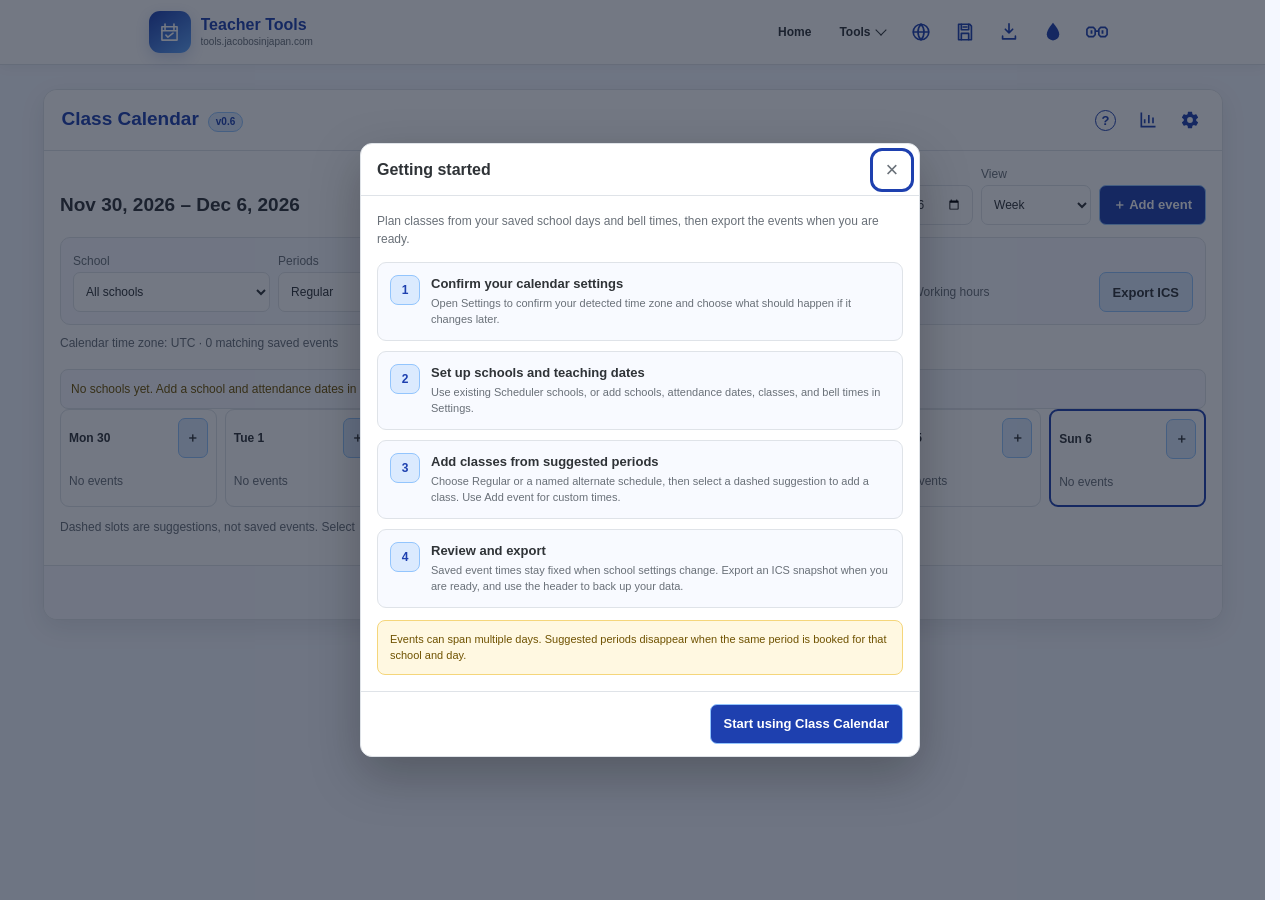
==== commit d56d46ec: "Synced file support beta for Chrome and Edge" ====
--- a/calendar/index.html
+++ b/calendar/index.html
@@ -368,7 +368,7 @@
             box-shadow: 0 16px 38px rgba(0, 0, 0, 0.18);
         }
          .site-tools-menu { width: min(300px, calc(100vw - 32px)); padding: 7px; }
-        .site-data-panel { z-index: 121; width: min(380px, calc(100vw - 32px)); padding: 13px; }
+        .site-data-panel { z-index: 121; box-sizing: border-box; width: min(420px, calc(100vw - 32px)); max-width: calc(100vw - 32px); max-height: min(720px, calc(100vh - 92px)); overflow-x: hidden; overflow-y: auto; padding: 13px; }
         .site-language-panel { z-index: 121; width: min(340px, calc(100vw - 32px)); padding: 13px; }
         .site-theme-panel { z-index: 121; width: min(340px, calc(100vw - 32px)); padding: 13px; }
         .site-tools-menu[hidden], .site-language-panel[hidden], .site-data-panel[hidden], .site-theme-panel[hidden] { display: none; }
@@ -599,6 +599,61 @@
             line-height: 1.4;
         }
          .site-data-status.error { color: var(--danger); }
+        .site-linked-data {
+            margin-top: 12px;
+            padding-top: 12px;
+            border-top: 1px solid var(--line);
+        }
+        .site-linked-data-heading {
+            display: flex;
+            align-items: center;
+            gap: 7px;
+        }
+        .site-linked-data-heading h3 { margin: 0; font-size: 11.5px; }
+        .site-beta-badge {
+            padding: 2px 5px;
+            color: var(--accent);
+            background: var(--accent-soft);
+            border: 1px solid var(--accent-border);
+            border-radius: 999px;
+            font-size: 7.5px;
+            font-weight: 800;
+            letter-spacing: .08em;
+        }
+        .site-linked-data-file {
+            margin: 8px 0;
+            padding: 7px 8px;
+            overflow-wrap: anywhere;
+            color: var(--text);
+            background: var(--panel);
+            border: 1px solid var(--line);
+            border-radius: 7px;
+            font-size: 9.5px;
+            font-weight: 700;
+        }
+        .site-linked-data-last-saved {
+            margin: -2px 1px 8px;
+            color: var(--muted);
+            font-size: 9px;
+            font-weight: 650;
+        }
+        .site-linked-data-permission {
+            margin: -1px 0 8px;
+            padding: 7px 8px;
+            color: var(--text);
+            background: var(--accent-soft);
+            border-left: 3px solid var(--accent);
+            border-radius: 5px;
+            font-size: 9.5px;
+            line-height: 1.45;
+        }
+        .site-linked-data-actions {
+            display: grid;
+            grid-template-columns: repeat(2, minmax(0, 1fr));
+            gap: 7px;
+        }
+        .site-linked-data-actions > * { min-width: 0; }
+        .site-linked-data-disconnect { grid-column: 1 / -1; }
          .site-theme-options {
             display: grid;
             grid-template-columns: repeat(2, minmax(0, 1fr));
@@ -2088,6 +2143,24 @@
                 </div>
                 <input type="file" id="siteDataImportFile" class="site-data-file" accept=".json,application/json">
                 <p class="site-data-note" data-i18n="backup.note">Importing replaces saved data for tools included in the file. Data for other tools remains unchanged. Older Scheduler and Spinner Wheel backup files are supported.</p>
+                <section class="site-linked-data" aria-labelledby="siteLinkedDataTitle">
+                    <div class="site-linked-data-heading">
+                        <h3 id="siteLinkedDataTitle" data-i18n="linked.title">Linked data file</h3>
+                        <span class="site-beta-badge" data-i18n="linked.beta">CHROME/EDGE BETA</span>
+                    </div>
+                    <p class="site-data-note" data-i18n="linked.help">Keep the browser's saved data connected to one JSON file. Available in desktop Chrome and Edge.</p>
+                    <p id="siteLinkedDataFile" class="site-linked-data-file" data-i18n="linked.none">No file linked</p>
+                    <p id="siteLinkedDataLastSaved" class="site-linked-data-last-saved" hidden></p>
+                    <p id="siteLinkedDataPermissionHelp" class="site-linked-data-permission" data-i18n="linked.permissionHelp" hidden>Chrome may require one additional confirmation before automatic saving can begin.</p>
+                    <div class="site-linked-data-actions">
+                        <button type="button" id="siteLinkedDataCreate" class="site-data-action" data-i18n="linked.create">Create file</button>
+                        <button type="button" id="siteLinkedDataLink" class="site-data-action" data-i18n="linked.link">Link existing</button>
+                        <button type="button" id="siteLinkedDataLoad" class="site-data-action" data-i18n="linked.load" disabled>Pull synced data</button>
+                        <button type="button" id="siteLinkedDataSave" class="site-data-action" data-i18n="linked.save" disabled>Save changes</button>
+                        <button type="button" id="siteLinkedDataDisconnect" class="site-data-action site-linked-data-disconnect" data-i18n="linked.disconnect" disabled>Disconnect</button>
+                    </div>
+                    <p id="siteLinkedDataStatus" class="site-data-status" role="status" aria-live="polite"></p>
+                </section>
                 <p id="siteDataStatus" class="site-data-status" role="status" aria-live="polite"></p>
             </section>
              <section id="siteLanguagePanel" class="site-language-panel" role="dialog" aria-labelledby="siteLanguageTitle" hidden>
@@ -2101,7 +2174,7 @@
                     <option value="en">English</option>
                     <option value="ja">日本語</option>
                 </select>
-                <p class="site-language-note" data-i18n="language.progress">English and Japanese are available across all current Teacher Tools pages in this version.</p>
+                <p class="site-language-note" data-i18n="language.progress">English and Japanese are available across all current Teacher Tools pages.</p>
             </section>
              <section id="siteThemePanel" class="site-theme-panel" role="dialog" aria-labelledby="siteThemeTitle" hidden>
                 <div class="site-theme-header">
@@ -2338,7 +2411,7 @@
                     "language.close": "Close language settings",
                     "language.help": "Choose the language used for Teacher Tools interface text. Your own entries are never translated or changed.",
                     "language.label": "Display language",
-                    "language.progress": "English and Japanese are available across all current Teacher Tools pages in this version.",
+                    "language.progress": "English and Japanese are available across all current Teacher Tools pages.",
                     "backup.open": "Open Teacher Tools backup and restore",
                     "backup.title": "Backup & restore",
                     "backup.close": "Close backup and restore",
@@ -2375,6 +2448,35 @@
                     "backup.success": "Backup imported successfully. Reloading this page…",
                     "backup.successAlert": "Teacher Tools backup imported successfully. This page will now reload.",
                     "backup.importError": "The backup could not be imported.",
+                    "linked.title": "Linked data file",
+                    "linked.beta": "CHROME/EDGE BETA",
+                    "linked.help": "Keep the browser's saved data connected to one JSON file. Available in desktop Chrome and Edge.",
+                    "linked.none": "No file linked",
+                    "linked.create": "Create file",
+                    "linked.link": "Link existing",
+                    "linked.load": "Pull synced data",
+                    "linked.save": "Save changes",
+                    "linked.enable": "Enable autosave",
+                    "linked.disconnect": "Disconnect",
+                    "linked.unsupported": "Linked files require desktop Chrome or Edge. In Safari and Firefox, use backup export and import instead.",
+                    "linked.lastSaved": "Last saved: {time}",
+                    "linked.linkCancelled": "Linking cancelled. Your previous connection was not changed.",
+                    "linked.ready": "Linked to {name}. Changes save automatically while permission remains available.",
+                    "linked.permission": "Permission required. Choose Enable autosave and approve access to {name}.",
+                    "linked.permissionHelp": "Chrome may require one additional confirmation before automatic saving can begin.",
+                    "linked.created": "Created and linked {name}.",
+                    "linked.loaded": "Loaded {name}. Reloading this page…",
+                    "linked.saved": "Saved current Teacher Tools data to {name}.",
+                    "linked.automatic": "Automatically saved to {name}.",
+                    "linked.disconnected": "Linked file disconnected. The file itself was not deleted.",
+                    "linked.invalid": "The selected file is not a valid current Teacher Tools data file.",
+                    "linked.fileChanged": "Synced changes are waiting. Choose Pull synced data to use them, or Save changes to replace them.",
+                    "linked.pending": "Browser changes are waiting to be saved to {name}.",
+                    "linked.conflict": "Both this browser and the linked file changed. Choose Pull synced data or Save changes; nothing was overwritten.",
+                    "linked.loadConfirm": "Pull synced data from {name}? This replaces the browser's supported Teacher Tools records with the file's records, then reloads the page.",
+                    "linked.autoPullConfirm": "New synced data was detected in {name}, possibly from another browser. Load it now? This browser's Teacher Tools data will be overwritten. Choose Cancel to review and use Pull synced data or Save changes manually.",
+                    "linked.saveConfirm": "The linked file changed elsewhere. Replace it with this browser's current data?",
+                    "linked.error": "The linked file could not be accessed.",
                     "record.calendar": "Class Calendar",
                     "record.appearance": "Site appearance",
                     "record.language": "Site language",
@@ -2435,7 +2537,7 @@
                     "language.close": "言語設定を閉じる",
                     "language.help": "Teacher Toolsの画面に表示する言語を選択します。自分で入力した内容は翻訳も変更もされません。",
                     "language.label": "表示言語",
-                    "language.progress": "このバージョンでは、現在のTeacher Tools全ページを英語と日本語で利用できます。",
+                    "language.progress": "現在のTeacher Tools全ページを英語と日本語で利用できます。",
                     "backup.open": "Teacher Toolsのバックアップと復元を開く",
                     "backup.title": "バックアップと復元",
                     "backup.close": "バックアップと復元を閉じる",
@@ -2472,6 +2574,35 @@
                     "backup.success": "バックアップを読み込みました。ページを再読み込みしています…",
                     "backup.successAlert": "Teacher Toolsのバックアップを読み込みました。このページを再読み込みします。",
                     "backup.importError": "バックアップを読み込めませんでした。",
+                    "linked.title": "リンク済みデータファイル",
+                    "linked.beta": "CHROME/EDGE ベータ",
+                    "linked.help": "ブラウザの保存データを1つのJSONファイルに接続します。デスクトップ版ChromeとEdgeで利用できます。",
+                    "linked.none": "ファイル未接続",
+                    "linked.create": "ファイルを作成",
+                    "linked.link": "既存ファイルを接続",
+                    "linked.load": "同期データを取り込む",
+                    "linked.save": "変更を保存",
+                    "linked.enable": "自動保存を有効にする",
+                    "linked.disconnect": "接続を解除",
+                    "linked.unsupported": "リンク済みファイルにはデスクトップ版ChromeまたはEdgeが必要です。SafariとFirefoxではバックアップの書き出し・読み込みを利用してください。",
+                    "linked.lastSaved": "最終保存：{time}",
+                    "linked.linkCancelled": "接続をキャンセルしました。以前の接続は変更されていません。",
+                    "linked.ready": "{name}に接続しました。権限が有効な間は変更を自動保存します。",
+                    "linked.permission": "権限が必要です。「自動保存を有効にする」を選び、{name}へのアクセスを許可してください。",
+                    "linked.permissionHelp": "自動保存を開始する前に、Chromeで追加の確認が必要になる場合があります。",
+                    "linked.created": "{name}を作成して接続しました。",
+                    "linked.loaded": "{name}を読み込みました。ページを再読み込みしています…",
+                    "linked.saved": "現在のTeacher Toolsデータを{name}に保存しました。",
+                    "linked.automatic": "{name}に自動保存しました。",
+                    "linked.disconnected": "ファイルとの接続を解除しました。ファイル自体は削除されていません。",
+                    "linked.invalid": "選択したファイルは、現在のTeacher Toolsデータファイルとして有効ではありません。",
+                    "linked.fileChanged": "同期された変更があります。「同期データを取り込む」で反映するか、「変更を保存」で置き換えてください。",
+                    "linked.pending": "ブラウザの変更は{name}への保存待ちです。",
+                    "linked.conflict": "このブラウザとリンク済みファイルの両方が変更されています。「同期データを取り込む」または「変更を保存」を選んでください。データは上書きされていません。",
+                    "linked.loadConfirm": "{name}から同期データを取り込みますか？ ファイル内の対応データでブラウザの保存データを置き換え、ページを再読み込みします。",
+                    "linked.autoPullConfirm": "{name}に新しい同期データが見つかりました。別のブラウザからの変更かもしれません。今すぐ取り込みますか？ このブラウザのTeacher Toolsデータは上書きされます。キャンセルすると、「同期データを取り込む」または「変更を保存」で手動確認できます。",
+                    "linked.saveConfirm": "リンク済みファイルが別の場所で変更されています。このブラウザの現在のデータで置き換えますか？",
+                    "linked.error": "リンク済みファイルにアクセスできませんでした。",
                     "record.calendar": "クラスカレンダー",
                     "record.appearance": "サイトの外観",
                     "record.language": "サイトの言語",
@@ -2499,6 +2630,9 @@
             const SITE_BACKUP_APP_ID = "teacher-tools-site-backup";
             const SITE_BACKUP_SCHEMA_VERSION = 1;
             const SITE_BACKUP_MAX_BYTES = 5 * 1024 * 1024;
+            const LINKED_DATA_DB = "teacher-tools-linked-data-v1";
+            const LINKED_DATA_STORE = "connections";
+            const LINKED_DATA_KEY = "primary";
             const SITE_DATA_RECORDS = Object.freeze([
                 {
                     id: "language",
@@ -2667,6 +2801,7 @@
                 if (choice) choice.value = activeLanguage;
                 applyDocumentTranslations();
                 if (document.getElementById("siteDataSummary")) updateSiteDataSummary();
+                if (document.getElementById("siteLinkedDataCreate")) updateLinkedDataControls();
                 setSiteDataStatus("");
                 if (persist) {
                     storageSet(SITE_LANGUAGE_KEY, JSON.stringify({ version: 1, language: activeLanguage }));
@@ -2821,6 +2956,401 @@
                 ));
             }
 
+            const linkedDataState = {
+                supported: "showOpenFilePicker" in window && "showSaveFilePicker" in window && "indexedDB" in window,
+                handle: null,
+                fileFingerprint: null,
+                localFingerprint: null,
+                busy: false,
+                conflict: false,
+                externalChange: false,
+                dismissedFileFingerprint: null,
+                permissionRequired: false,
+                lastSavedAt: null,
+                lastExternalCheck: 0,
+                timer: 0
+            };
+
+            function linkedDataPayload() {
+                const records = Object.fromEntries(
+                    siteDataSnapshot()
+                        .filter(record => record.state === "saved")
+                        .map(record => [record.definition.id, record.value])
+                );
+                return {
+                    app: SITE_BACKUP_APP_ID,
+                    schemaVersion: SITE_BACKUP_SCHEMA_VERSION,
+                    exportedAt: new Date().toISOString(),
+                    linkedFile: { beta: true, updatedAt: new Date().toISOString() },
+                    records
+                };
+            }
+
+            function linkedDataFingerprint(payload = linkedDataPayload()) {
+                return JSON.stringify(payload.records || {});
+            }
+
+            function linkedDataDatabase() {
+                return new Promise((resolve, reject) => {
+                    const request = indexedDB.open(LINKED_DATA_DB, 1);
+                    request.addEventListener("upgradeneeded", () => {
+                        if (!request.result.objectStoreNames.contains(LINKED_DATA_STORE)) {
+                            request.result.createObjectStore(LINKED_DATA_STORE);
+                        }
+                    });
+                    request.addEventListener("success", () => resolve(request.result));
+                    request.addEventListener("error", () => reject(request.error));
+                });
+            }
+
+            async function linkedDataRecord(value) {
+                const database = await linkedDataDatabase();
+                return new Promise((resolve, reject) => {
+                    const transaction = database.transaction(LINKED_DATA_STORE, value === undefined ? "readonly" : "readwrite");
+                    const store = transaction.objectStore(LINKED_DATA_STORE);
+                    const request = value === null
+                        ? store.delete(LINKED_DATA_KEY)
+                        : value === undefined
+                            ? store.get(LINKED_DATA_KEY)
+                            : store.put(value, LINKED_DATA_KEY);
+                    request.addEventListener("success", () => resolve(request.result));
+                    request.addEventListener("error", () => reject(request.error));
+                    transaction.addEventListener("complete", () => database.close());
+                });
+            }
+
+            function setLinkedDataStatus(message, error = false) {
+                const status = document.getElementById("siteLinkedDataStatus");
+                if (!status) return;
+                status.textContent = message;
+                status.classList.toggle("error", error);
+            }
+
+            function updateLinkedDataControls() {
+                const name = document.getElementById("siteLinkedDataFile");
+                const linked = Boolean(linkedDataState.handle);
+                if (name) name.textContent = linked
+                    ? linkedDataState.handle.name
+                    : translate("linked.none", "No file linked");
+                for (const id of ["siteLinkedDataLoad", "siteLinkedDataSave", "siteLinkedDataDisconnect"]) {
+                    const button = document.getElementById(id);
+                    if (button) button.disabled = !linked || linkedDataState.busy;
+                }
+                const saveButton = document.getElementById("siteLinkedDataSave");
+                if (saveButton) saveButton.textContent = linkedDataState.permissionRequired
+                    ? translate("linked.enable", "Enable autosave")
+                    : translate("linked.save", "Save changes");
+                const permissionHelp = document.getElementById("siteLinkedDataPermissionHelp");
+                if (permissionHelp) permissionHelp.hidden = !linked || !linkedDataState.permissionRequired;
+                const lastSaved = document.getElementById("siteLinkedDataLastSaved");
+                if (lastSaved) {
+                    const savedDate = linkedDataState.lastSavedAt ? new Date(linkedDataState.lastSavedAt) : null;
+                    const valid = savedDate && Number.isFinite(savedDate.getTime());
+                    lastSaved.hidden = !linked || !valid;
+                    lastSaved.textContent = valid
+                        ? translate("linked.lastSaved", `Last saved: ${savedDate.toLocaleString()}`, {
+                            time: new Intl.DateTimeFormat(activeLanguage === "ja" ? "ja-JP" : "en", {
+                                dateStyle: "medium",
+                                timeStyle: "short"
+                            }).format(savedDate)
+                        })
+                        : "";
+                }
+                for (const id of ["siteLinkedDataCreate", "siteLinkedDataLink"]) {
+                    const button = document.getElementById(id);
+                    if (button) button.disabled = !linkedDataState.supported || linkedDataState.busy;
+                }
+            }
+
+            async function linkedDataPermission(write = false, request = false) {
+                if (!linkedDataState.handle) return false;
+                const options = { mode: write ? "readwrite" : "read" };
+                let permission = await linkedDataState.handle.queryPermission(options);
+                if (permission !== "granted" && request) {
+                    permission = await linkedDataState.handle.requestPermission(options);
+                }
+                return permission === "granted";
+            }
+
+            async function readLinkedDataFile() {
+                const file = await linkedDataState.handle.getFile();
+                if (file.size > SITE_BACKUP_MAX_BYTES) throw new Error(translate("backup.tooLarge", "That file is too large to be a Teacher Tools backup."));
+                const payload = JSON.parse(await file.text());
+                globalBackupPlan(payload);
+                return payload;
+            }
+
+            async function rememberLinkedData() {
+                await linkedDataRecord({
+                    handle: linkedDataState.handle,
+                    fileFingerprint: linkedDataState.fileFingerprint,
+                    localFingerprint: linkedDataState.localFingerprint,
+                    lastSavedAt: linkedDataState.lastSavedAt
+                });
+            }
+
+            async function writeLinkedDataFile(automatic = false, force = false) {
+                if (!linkedDataState.handle || linkedDataState.busy) return false;
+                linkedDataState.busy = true;
+                updateLinkedDataControls();
+                try {
+                    if (!await linkedDataPermission(true, !automatic)) {
+                        linkedDataState.permissionRequired = true;
+                        setLinkedDataStatus(translate("linked.permission", `Permission required. Choose Enable autosave and approve access to ${linkedDataState.handle.name}.`, { name: linkedDataState.handle.name }));
+                        return false;
+                    }
+                    linkedDataState.permissionRequired = false;
+                    updateLinkedDataControls();
+                    if (!force && linkedDataState.fileFingerprint !== null) {
+                        const currentFile = await readLinkedDataFile();
+                        if (linkedDataFingerprint(currentFile) !== linkedDataState.fileFingerprint) {
+                            linkedDataState.conflict = true;
+                            linkedDataState.externalChange = true;
+                            setLinkedDataStatus(translate("linked.conflict", "Both this browser and the linked file changed. Choose Pull synced data or Save changes; nothing was overwritten."), true);
+                            return false;
+                        }
+                    }
+                    const payload = linkedDataPayload();
+                    const writable = await linkedDataState.handle.createWritable();
+                    await writable.write(JSON.stringify(payload, null, 2));
+                    await writable.close();
+                    linkedDataState.fileFingerprint = linkedDataFingerprint(payload);
+                    linkedDataState.localFingerprint = linkedDataState.fileFingerprint;
+                    linkedDataState.conflict = false;
+                    linkedDataState.externalChange = false;
+                    linkedDataState.dismissedFileFingerprint = null;
+                    linkedDataState.permissionRequired = false;
+                    linkedDataState.lastSavedAt = payload.exportedAt;
+                    await rememberLinkedData();
+                    setLinkedDataStatus(translate(
+                        automatic ? "linked.automatic" : "linked.saved",
+                        automatic ? `Automatically saved to ${linkedDataState.handle.name}.` : `Saved current Teacher Tools data to ${linkedDataState.handle.name}.`,
+                        { name: linkedDataState.handle.name }
+                    ));
+                    return true;
+                } catch (error) {
+                    setLinkedDataStatus(error instanceof Error ? error.message : translate("linked.error", "The linked file could not be accessed."), true);
+                    return false;
+                } finally {
+                    linkedDataState.busy = false;
+                    updateLinkedDataControls();
+                }
+            }
+
+            async function loadLinkedDataFile(confirmLoad = true) {
+                if (!linkedDataState.handle || linkedDataState.busy) return;
+                linkedDataState.busy = true;
+                updateLinkedDataControls();
+                try {
+                    if (!await linkedDataPermission(false, true)) throw new Error(translate("linked.error", "The linked file could not be accessed."));
+                    const payload = await readLinkedDataFile();
+                    if (confirmLoad && !window.confirm(translate("linked.loadConfirm", `Pull synced data from ${linkedDataState.handle.name}? This replaces the browser's supported Teacher Tools records with the file's records, then reloads the page.`, { name: linkedDataState.handle.name }))) return false;
+                    const plan = linkedDataImportPlan(payload);
+                    applyStorageChanges(plan.changes);
+                    linkedDataState.fileFingerprint = linkedDataFingerprint(payload);
+                    linkedDataState.localFingerprint = linkedDataState.fileFingerprint;
+                    linkedDataState.conflict = false;
+                    linkedDataState.externalChange = false;
+                    linkedDataState.dismissedFileFingerprint = null;
+                    linkedDataState.lastSavedAt = payload.exportedAt || new Date().toISOString();
+                    await rememberLinkedData();
+                    setLinkedDataStatus(translate("linked.loaded", `Loaded ${linkedDataState.handle.name}. Reloading this page…`, { name: linkedDataState.handle.name }));
+                    window.location.reload();
+                    return true;
+                } catch (error) {
+                    setLinkedDataStatus(error instanceof Error ? error.message : translate("linked.invalid", "The selected file is not a valid current Teacher Tools data file."), true);
+                    return null;
+                } finally {
+                    linkedDataState.busy = false;
+                    updateLinkedDataControls();
+                }
+            }
+
+            async function createLinkedDataFile() {
+                try {
+                    const handle = await window.showSaveFilePicker({
+                        id: "teacher-tools-linked-data",
+                        suggestedName: "Teacher Tools Data.json",
+                        types: [{ description: "Teacher Tools data", accept: { "application/json": [".json"] } }]
+                    });
+                    linkedDataState.handle = handle;
+                    linkedDataState.fileFingerprint = null;
+                    linkedDataState.localFingerprint = linkedDataFingerprint();
+                    linkedDataState.permissionRequired = false;
+                    linkedDataState.lastSavedAt = null;
+                    updateLinkedDataControls();
+                    if (await writeLinkedDataFile(false, true)) {
+                        setLinkedDataStatus(translate("linked.created", `Created and linked ${handle.name}.`, { name: handle.name }));
+                    }
+                } catch (error) {
+                    if (error?.name !== "AbortError") setLinkedDataStatus(translate("linked.error", "The linked file could not be accessed."), true);
+                }
+            }
+
+            async function linkExistingDataFile() {
+                const previous = {
+                    handle: linkedDataState.handle,
+                    fileFingerprint: linkedDataState.fileFingerprint,
+                    localFingerprint: linkedDataState.localFingerprint,
+                    conflict: linkedDataState.conflict,
+                    externalChange: linkedDataState.externalChange,
+                    dismissedFileFingerprint: linkedDataState.dismissedFileFingerprint,
+                    permissionRequired: linkedDataState.permissionRequired,
+                    lastSavedAt: linkedDataState.lastSavedAt
+                };
+                const restorePrevious = () => Object.assign(linkedDataState, previous);
+                try {
+                    const [handle] = await window.showOpenFilePicker({
+                        id: "teacher-tools-linked-data",
+                        multiple: false,
+                        types: [{ description: "Teacher Tools data", accept: { "application/json": [".json"] } }]
+                    });
+                    linkedDataState.handle = handle;
+                    linkedDataState.permissionRequired = false;
+                    const payload = await readLinkedDataFile();
+                    linkedDataState.fileFingerprint = linkedDataFingerprint(payload);
+                    linkedDataState.localFingerprint = linkedDataFingerprint();
+                    linkedDataState.lastSavedAt = payload.exportedAt || null;
+                    updateLinkedDataControls();
+                    const loaded = await loadLinkedDataFile(true);
+                    if (loaded === false) {
+                        restorePrevious();
+                        updateLinkedDataControls();
+                        setLinkedDataStatus(translate("linked.linkCancelled", "Linking cancelled. Your previous connection was not changed."));
+                    } else if (loaded === null) {
+                        restorePrevious();
+                        updateLinkedDataControls();
+                    }
+                } catch (error) {
+                    if (error?.name !== "AbortError") {
+                        restorePrevious();
+                        updateLinkedDataControls();
+                        setLinkedDataStatus(error instanceof Error ? error.message : translate("linked.invalid", "The selected file is not a valid current Teacher Tools data file."), true);
+                    }
+                }
+            }
+
+            async function disconnectLinkedDataFile() {
+                linkedDataState.handle = null;
+                linkedDataState.fileFingerprint = null;
+                linkedDataState.localFingerprint = null;
+                linkedDataState.conflict = false;
+                linkedDataState.externalChange = false;
+                linkedDataState.dismissedFileFingerprint = null;
+                linkedDataState.permissionRequired = false;
+                linkedDataState.lastSavedAt = null;
+                await linkedDataRecord(null);
+                updateLinkedDataControls();
+                setLinkedDataStatus(translate("linked.disconnected", "Linked file disconnected. The file itself was not deleted."));
+            }
+
+            async function offerExternalLinkedData(fileFingerprint) {
+                linkedDataState.externalChange = true;
+                setLinkedDataStatus(translate("linked.fileChanged", "Synced changes are waiting. Choose Pull synced data to use them, or Save changes to replace them."));
+                if (linkedDataState.dismissedFileFingerprint === fileFingerprint) return;
+                linkedDataState.dismissedFileFingerprint = fileFingerprint;
+                const accepted = window.confirm(translate(
+                    "linked.autoPullConfirm",
+                    `New synced data was detected in ${linkedDataState.handle.name}, possibly from another browser. Load it now? This browser's Teacher Tools data will be overwritten. Choose Cancel to review and use Pull synced data or Save changes manually.`,
+                    { name: linkedDataState.handle.name }
+                ));
+                if (accepted) await loadLinkedDataFile(false);
+            }
+
+            async function checkLinkedDataFile() {
+                const now = Date.now();
+                if (now - linkedDataState.lastExternalCheck < 4000) return;
+                linkedDataState.lastExternalCheck = now;
+                if (!await linkedDataPermission(false, false)) {
+                    linkedDataState.permissionRequired = true;
+                    updateLinkedDataControls();
+                    setLinkedDataStatus(translate("linked.permission", `Permission required. Choose Enable autosave and approve access to ${linkedDataState.handle.name}.`, { name: linkedDataState.handle.name }));
+                    return;
+                }
+                const payload = await readLinkedDataFile();
+                const fileNow = linkedDataFingerprint(payload);
+                if (linkedDataState.fileFingerprint === null || fileNow === linkedDataState.fileFingerprint) return;
+                const localChanged = linkedDataFingerprint() !== linkedDataState.localFingerprint;
+                if (localChanged) {
+                    linkedDataState.conflict = true;
+                    linkedDataState.externalChange = true;
+                    setLinkedDataStatus(translate("linked.conflict", "Both this browser and the linked file changed. Choose Pull synced data or Save changes; nothing was overwritten."), true);
+                    return;
+                }
+                await offerExternalLinkedData(fileNow);
+            }
+
+            async function linkedDataAutosaveCheck() {
+                if (!linkedDataState.handle || linkedDataState.busy || document.visibilityState === "hidden") return;
+                try {
+                    await checkLinkedDataFile();
+                } catch (error) {
+                    setLinkedDataStatus(error instanceof Error ? error.message : translate("linked.error", "The linked file could not be accessed."), true);
+                    return;
+                }
+                if (linkedDataState.conflict || linkedDataState.externalChange) return;
+                const local = linkedDataFingerprint();
+                if (local === linkedDataState.localFingerprint) return;
+                await writeLinkedDataFile(true);
+            }
+
+            async function initLinkedDataFile() {
+                if (!document.getElementById("siteLinkedDataCreate")) return;
+                if (!linkedDataState.supported) {
+                    updateLinkedDataControls();
+                    setLinkedDataStatus(translate("linked.unsupported", "Linked files are not supported in this browser. Backup export and import still work normally."), true);
+                    return;
+                }
+                document.getElementById("siteLinkedDataCreate").addEventListener("click", createLinkedDataFile);
+                document.getElementById("siteLinkedDataLink").addEventListener("click", linkExistingDataFile);
+                document.getElementById("siteLinkedDataLoad").addEventListener("click", () => loadLinkedDataFile(true));
+                document.getElementById("siteLinkedDataSave").addEventListener("click", async () => {
+                    let force = linkedDataState.conflict || linkedDataState.externalChange;
+                    if (force && !window.confirm(translate("linked.saveConfirm", "The linked file changed elsewhere. Replace it with this browser's current data?"))) return;
+                    await writeLinkedDataFile(false, force);
+                });
+                document.getElementById("siteLinkedDataDisconnect").addEventListener("click", disconnectLinkedDataFile);
+                try {
+                    const saved = await linkedDataRecord();
+                    if (saved?.handle) {
+                        linkedDataState.handle = saved.handle;
+                        linkedDataState.fileFingerprint = saved.fileFingerprint ?? null;
+                        linkedDataState.localFingerprint = saved.localFingerprint ?? linkedDataFingerprint();
+                        linkedDataState.lastSavedAt = saved.lastSavedAt ?? null;
+                        updateLinkedDataControls();
+                        if (await linkedDataPermission(false, false)) {
+                            const payload = await readLinkedDataFile();
+                            const fileNow = linkedDataFingerprint(payload);
+                            const localNow = linkedDataFingerprint();
+                            const fileChanged = linkedDataState.fileFingerprint !== null && fileNow !== linkedDataState.fileFingerprint;
+                            const localChanged = localNow !== linkedDataState.localFingerprint;
+                            if (fileChanged && localChanged) {
+                                linkedDataState.conflict = true;
+                                linkedDataState.externalChange = true;
+                                setLinkedDataStatus(translate("linked.conflict", "Both this browser and the linked file changed. Choose Pull synced data or Save changes; nothing was overwritten."), true);
+                            } else if (fileChanged) {
+                                await offerExternalLinkedData(fileNow);
+                            } else if (localChanged) {
+                                setLinkedDataStatus(translate("linked.pending", `Browser changes are waiting to be saved to ${saved.handle.name}.`, { name: saved.handle.name }));
+                            } else {
+                                setLinkedDataStatus(translate("linked.ready", `Linked to ${saved.handle.name}. Changes save automatically while permission remains available.`, { name: saved.handle.name }));
+                            }
+                        } else {
+                            linkedDataState.permissionRequired = true;
+                            setLinkedDataStatus(translate("linked.permission", `Permission required. Choose Enable autosave and approve access to ${saved.handle.name}.`, { name: saved.handle.name }));
+                        }
+                    }
+                } catch (error) {
+                    setLinkedDataStatus(translate("linked.error", "The linked file could not be accessed."), true);
+                }
+                updateLinkedDataControls();
+                linkedDataState.timer = window.setInterval(linkedDataAutosaveCheck, 1800);
+                document.addEventListener("visibilitychange", () => {
+                    if (document.visibilityState === "visible") linkedDataAutosaveCheck();
+                });
+                window.addEventListener("focus", linkedDataAutosaveCheck);
+            }
+
             function readFileText(file) {
                 return new Promise((resolve, reject) => {
                     const reader = new FileReader();
@@ -2854,6 +3384,17 @@
                     throw new Error(translate("backup.noSupportedData", "This backup does not contain any supported Teacher Tools data."));
                 }
                 return { changes, labels, legacy: false };
+            }
+
+            function linkedDataImportPlan(payload) {
+                const plan = globalBackupPlan(payload);
+                const included = new Set(Object.keys(payload.records));
+                SITE_DATA_RECORDS.forEach(definition => {
+                    if (!included.has(definition.id)) {
+                        plan.changes.push({ key: definition.storageKey, value: null });
+                    }
+                });
+                return plan;
             }
 
             function spinnerBackupPlan(payload) {
@@ -3014,6 +3555,7 @@
                     }
                 });
                 updateSiteDataSummary();
+                initLinkedDataFile();
             }
 
             function normalizeTheme(value) {
